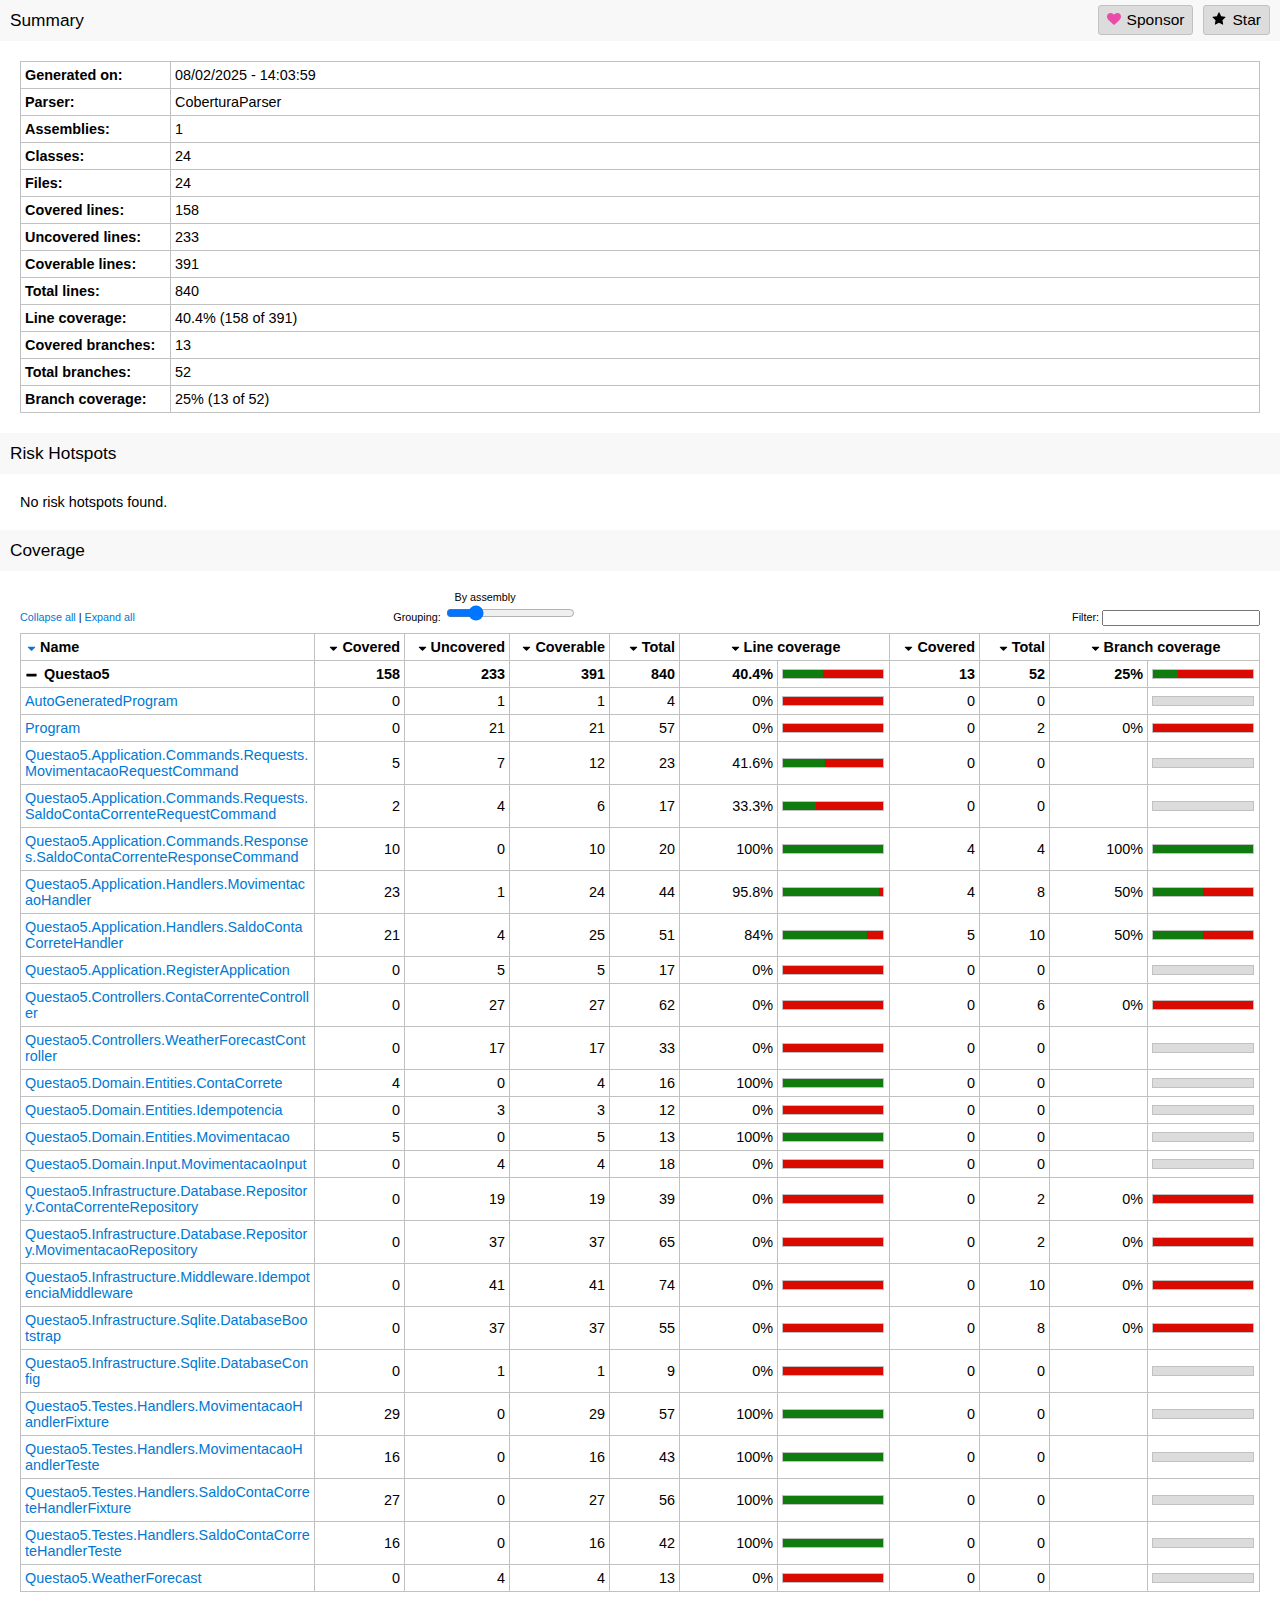
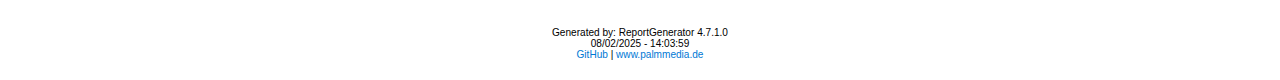
==== Questao5/bin/Debug/net6.0/fine-code-coverage/coverage-tool-output/index.html @ f6aeb5a2 "first commit" ====
<!DOCTYPE html>
<html>
<head>
<meta charset="utf-8" />
<meta http-equiv="X-UA-Compatible" content="IE=EDGE,chrome=1" />
<link href="[data-uri]" rel="icon" type="image/x-icon" />
<title>Summary - Coverage Report</title>
<style type="text/css">html { font-family: 'Segoe UI', '-apple-system', BlinkMacSystemFont, Roboto, 'Helvetica Neue', Helvetica, Ubuntu, Arial, sans-serif, 'Apple Color Emoji', 'Segoe UI Emoji', 'Segoe UI Symbol'; margin: 0; padding: 0; font-size: 0.9em; background-color: #fff; height: 100%; }
body { margin: 0; padding: 0; height: 100%; color: #000; }
h1 { font-size: 1.2em; font-weight: normal; color: #000; background-color: rgba(248,248,248,1); padding: 10px; margin: 20px -20px 20px -20px;  }
h1:first-of-type { margin-top: 0; }
h2 { font-size: 1.0em; font-weight: bold; margin: 10px 0 15px 0; padding: 0; }
h3 { font-size: 1.0em; font-weight: bold; margin: 0 0 10px 0; padding: 0; display: inline-block; }
a { color: #0078D4; text-decoration: none; }
a:hover { color: #000; text-decoration: underline; }
h1 a.back { background-color: #e8e8e8; display: inline-block; margin: -12px 5px -10px -10px; padding: 10px; border-right: 1px solid #fff; }
h1 a.back:hover { background-color: #ccc; text-decoration: none; }
h1 a.button { color: #000; background-color: #dcdcdc; margin: -5px 0 0 10px; padding: 5px 8px 5px 8px; border: 1px solid #c1c1c1; font-size: 0.9em; border-radius: 3px; float:right; }
h1 a.button:hover { background-color: #f4f4f4; }
h1 a.button i { position: relative; top: 1px; }

.container { margin: auto; background-color: #fff; display: flex; min-height: 100%; }
.containerleft { padding: 0 20px 20px 20px; }
.containerright { width: 340px; min-width: 340px; background-color: #fff; height: 100%; }
.containerrightfixed { position: fixed; padding: 0 20px 20px 20px; border-left: solid 1px #EAEAEA; width: 300px; overflow-y: auto; height: 100%; top: 0; bottom: 0; }
.containerrightfixed h1 { background-color: rgba(248,248,248,1); }
.containerrightfixed label, .containerright a { white-space: nowrap; overflow: hidden; display: inline-block; width: 100%; max-width: 300px; text-overflow: ellipsis; }
.containerright a { margin-bottom: 3px; }

@media screen and (max-width:1200px){ 
    .container { box-shadow: none; width: 100%; }
    .containerright { display: none; }
}

.footer { font-size: 0.7em; text-align: center; margin-top: 35px; }

th { text-align: left; }
.table-fixed { table-layout: fixed; }
.overview { border: solid 1px #c1c1c1; border-collapse: collapse; width: 100%; word-wrap: break-word; }
.overview th { border: solid 1px #c1c1c1; border-collapse: collapse; padding: 5px 4px 5px 4px; background-color: #fff}
ansi
.overview thead th { background-color: #fff; }
.overview th a { color: #000; }
.overview tr.namespace a { margin-left: 15px; display: block; }
.overview td { border: solid 1px #c1c1c1; border-collapse: collapse; padding: 5px 4px 5px 4px; }
.overview tr:hover { background: #f4f4f4 }
div.currenthistory { margin: -6px -5px 0 -5px; padding: 2px 4px 6px 4px; height: 16px; }
.coverage {
    border: solid 1px #c1c1c1;
    border-collapse: collapse;
    font-size: 5px;
    height: 10px;
}
.coverage td { padding: 0; border: none; }

.customizebox { font-size: 0.75em; margin-bottom: 7px; }
.customizebox>div { width: 25%; display: inline-block; }
.customizebox div.right input { font-size: 0.8em; width: 150px; }
#namespaceslider { width: 200px; display: inline-block; margin-left: 8px; }

.percentagebar {
    padding-left: 3px;
}
a.percentagebar {
    padding-left: 6px;
}
.percentagebarundefined {
    border-left: 2px solid #fff;
}
.percentagebar0 {
    border-left: 2px solid #DA0A00;
}
.percentagebar10 {
    border-left: 2px solid;
    border-image: linear-gradient(to bottom, #DA0A00 90%, #107C10 90%, #107C10 100%) 1;
}
.percentagebar20 {
    border-left: 2px solid;
    border-image: linear-gradient(to bottom, #DA0A00 80%, #107C10 80%, #107C10 100%) 1;
}
.percentagebar30 {
    border-left: 2px solid;
    border-image: linear-gradient(to bottom, #DA0A00 70%, #107C10 70%, #107C10 100%) 1;
}
.percentagebar40 {
    border-left: 2px solid;
    border-image: linear-gradient(to bottom, #DA0A00 60%, #107C10 60%, #107C10 100%) 1;
}
.percentagebar50 {
    border-left: 2px solid;
    border-image: linear-gradient(to bottom, #DA0A00 50%, #107C10 50%, #107C10 100%) 1;
}
.percentagebar60 {
    border-left: 2px solid;
    border-image: linear-gradient(to bottom, #DA0A00 40%, #107C10 40%, #107C10 100%) 1;
}
.percentagebar70 {
    border-left: 2px solid;
    border-image: linear-gradient(to bottom, #DA0A00 30%, #107C10 30%, #107C10 100%) 1;
}
.percentagebar80 {
    border-left: 2px solid;
    border-image: linear-gradient(to bottom, #DA0A00 20%, #107C10 20%, #107C10 100%) 1;
}
.percentagebar90 {
    border-left: 2px solid;
    border-image: linear-gradient(to bottom, #DA0A00 10%, #107C10 10%, #107C10 100%) 1;
}
.percentagebar100 {
    border-left: 2px solid #107C10;
}

.hidden, .ng-hide { display: none; }
.right { text-align: right; }
.center { text-align: center; }
.rightmargin  { padding-right: 8px; }
.leftmargin { padding-left: 5px; }
.green { background-color: #107C10; }
.lightgreen { background-color: #dcf4dc; }
.red { background-color: #DA0A00; }
.lightred { background-color: #f7dede; }
.orange { background-color: #FFA500; }
.lightorange { background-color: #FFEFD5; }
.gray { background-color: #dcdcdc; }
.lightgray { color: #888888; }
.lightgraybg { background-color: #dadada; }

.toggleZoom { text-align:right; }

.ct-chart { position: relative; }
.ct-chart .ct-line { stroke-width: 2px !important; }
.ct-chart .ct-point { stroke-width: 6px !important; transition: stroke-width .2s; }
.ct-chart .ct-point:hover { stroke-width: 10px !important; }
.ct-chart .ct-series.ct-series-a .ct-line, .ct-chart .ct-series.ct-series-a .ct-point { stroke: #0078D4 !important;}
.ct-chart .ct-series.ct-series-b .ct-line, .ct-chart .ct-series.ct-series-b .ct-point { stroke: #1c2298 !important;}

.tinylinecoveragechart, .tinybranchcoveragechart { background-color: #fff; margin-left: -3px; float: left; border: solid 1px #c1c1c1; width: 30px; height: 18px; }
.historiccoverageoffset { margin-top: 7px; }

.tinylinecoveragechart .ct-line, .tinybranchcoveragechart .ct-line { stroke-width: 1px !important; }
.tinybranchcoveragechart .ct-series.ct-series-a .ct-line { stroke: #1c2298 !important; }

.linecoverage { background-color: #0078D4; width: 10px; height: 8px; border: 1px solid #000; display: inline-block; }
.branchcoverage { background-color: #1c2298; width: 10px; height: 8px; border: 1px solid #000; display: inline-block; }

.tooltip { position: absolute; display: none; padding: 5px; background: #F4C63D; color: #453D3F; pointer-events: none; z-index: 1; min-width: 250px; }

.column1324 { max-width: 1324px; }
.column674 { max-width: 674px; }
.column60 { width: 60px; }
.column70 { width: 70px; }
.column90 { width: 90px; }
.column98 { width: 98px; }
.column100 { width: 100px; }
.column105 { width: 105px; }
.column112 { width: 112px; }
.column135 { width: 135px; }
.column150 { width: 150px; }

.covered0 { width: 0px; }
.covered1 { width: 1px; }
.covered2 { width: 2px; }
.covered3 { width: 3px; }
.covered4 { width: 4px; }
.covered5 { width: 5px; }
.covered6 { width: 6px; }
.covered7 { width: 7px; }
.covered8 { width: 8px; }
.covered9 { width: 9px; }
.covered10 { width: 10px; }
.covered11 { width: 11px; }
.covered12 { width: 12px; }
.covered13 { width: 13px; }
.covered14 { width: 14px; }
.covered15 { width: 15px; }
.covered16 { width: 16px; }
.covered17 { width: 17px; }
.covered18 { width: 18px; }
.covered19 { width: 19px; }
.covered20 { width: 20px; }
.covered21 { width: 21px; }
.covered22 { width: 22px; }
.covered23 { width: 23px; }
.covered24 { width: 24px; }
.covered25 { width: 25px; }
.covered26 { width: 26px; }
.covered27 { width: 27px; }
.covered28 { width: 28px; }
.covered29 { width: 29px; }
.covered30 { width: 30px; }
.covered31 { width: 31px; }
.covered32 { width: 32px; }
.covered33 { width: 33px; }
.covered34 { width: 34px; }
.covered35 { width: 35px; }
.covered36 { width: 36px; }
.covered37 { width: 37px; }
.covered38 { width: 38px; }
.covered39 { width: 39px; }
.covered40 { width: 40px; }
.covered41 { width: 41px; }
.covered42 { width: 42px; }
.covered43 { width: 43px; }
.covered44 { width: 44px; }
.covered45 { width: 45px; }
.covered46 { width: 46px; }
.covered47 { width: 47px; }
.covered48 { width: 48px; }
.covered49 { width: 49px; }
.covered50 { width: 50px; }
.covered51 { width: 51px; }
.covered52 { width: 52px; }
.covered53 { width: 53px; }
.covered54 { width: 54px; }
.covered55 { width: 55px; }
.covered56 { width: 56px; }
.covered57 { width: 57px; }
.covered58 { width: 58px; }
.covered59 { width: 59px; }
.covered60 { width: 60px; }
.covered61 { width: 61px; }
.covered62 { width: 62px; }
.covered63 { width: 63px; }
.covered64 { width: 64px; }
.covered65 { width: 65px; }
.covered66 { width: 66px; }
.covered67 { width: 67px; }
.covered68 { width: 68px; }
.covered69 { width: 69px; }
.covered70 { width: 70px; }
.covered71 { width: 71px; }
.covered72 { width: 72px; }
.covered73 { width: 73px; }
.covered74 { width: 74px; }
.covered75 { width: 75px; }
.covered76 { width: 76px; }
.covered77 { width: 77px; }
.covered78 { width: 78px; }
.covered79 { width: 79px; }
.covered80 { width: 80px; }
.covered81 { width: 81px; }
.covered82 { width: 82px; }
.covered83 { width: 83px; }
.covered84 { width: 84px; }
.covered85 { width: 85px; }
.covered86 { width: 86px; }
.covered87 { width: 87px; }
.covered88 { width: 88px; }
.covered89 { width: 89px; }
.covered90 { width: 90px; }
.covered91 { width: 91px; }
.covered92 { width: 92px; }
.covered93 { width: 93px; }
.covered94 { width: 94px; }
.covered95 { width: 95px; }
.covered96 { width: 96px; }
.covered97 { width: 97px; }
.covered98 { width: 98px; }
.covered99 { width: 99px; }
.covered100 { width: 100px; }

@media print {
    html, body { background-color: #fff; }
    .container { max-width: 100%; width: 100%; padding: 0; }
    .overview colgroup col:first-child { width: 300px; }
}

.icon-up-dir_active {
    background-image: url([data-uri]);
    background-repeat: no-repeat;
    background-size: contain;
    padding-left: 15px;
    height: 0.9em;
    display: inline-block;
    position: relative;
    top: 3px;
}
.icon-down-dir_active {
    background-image: url([data-uri]);
    background-repeat: no-repeat;
    background-size: contain;
    padding-left: 15px;
    height: 0.9em;
    display: inline-block;
    position: relative;
    top: 3px;
}
.icon-down-dir {
    background-image: url([data-uri]);
    background-repeat: no-repeat;
    background-size: contain;
    padding-left: 15px;
    height: 0.9em;
    display: inline-block;
    position: relative;
    top: 3px;
}
.icon-info-circled {
    background-image: url([data-uri]);
    background-repeat: no-repeat;
    background-size: contain;
    padding-left: 15px;
    height: 0.9em;
    display: inline-block;
}
.icon-plus {
    background-image: url([data-uri]);
    background-repeat: no-repeat;
    background-size: contain;
    padding-left: 15px;
    height: 0.9em;
    display: inline-block;
    position: relative;
    top: 3px;
}
.icon-minus {
    background-image: url([data-uri]);
    background-repeat: no-repeat;
    background-size: contain;
    padding-left: 15px;
    height: 0.9em;
    display: inline-block;
    position: relative;
    top: 3px;
}
.icon-wrench {
    background-image: url([data-uri]);
    background-repeat: no-repeat;
    background-size: contain;
    padding-left: 20px;
    height: 0.9em;
    display: inline-block;
}
.icon-fork {
    background-image: url([data-uri]);
    background-repeat: no-repeat;
    background-size: contain;
    padding-left: 20px;
    height: 0.9em;
    display: inline-block;
}
.icon-cube {
    background-image: url([data-uri]);
    background-repeat: no-repeat;
    background-size: contain;
    padding-left: 20px;
    height: 0.9em;
    display: inline-block;
}
.icon-search-plus {
    background-image: url([data-uri]);
    background-repeat: no-repeat;
    background-size: contain;
    padding-left: 20px;
    height: 0.9em;
    display: inline-block;
}
.icon-search-minus {
    background-image: url([data-uri]);
    background-repeat: no-repeat;
    background-size: contain;
    padding-left: 20px;
    height: 0.9em;
    display: inline-block;
}
.icon-star {
    background-image: url([data-uri]);
    background-repeat: no-repeat;
    background-size: contain;
    padding-left: 20px;
    height: 0.9em;
    display: inline-block;
}
.icon-sponsor {
    background-image: url([data-uri]);
    background-repeat: no-repeat;
    background-size: contain;
    padding-left: 20px;
    height: 0.9em;
    display: inline-block;
}


.ct-double-octave:after,.ct-major-eleventh:after,.ct-major-second:after,.ct-major-seventh:after,.ct-major-sixth:after,.ct-major-tenth:after,.ct-major-third:after,.ct-major-twelfth:after,.ct-minor-second:after,.ct-minor-seventh:after,.ct-minor-sixth:after,.ct-minor-third:after,.ct-octave:after,.ct-perfect-fifth:after,.ct-perfect-fourth:after,.ct-square:after{content:"";clear:both}.ct-label{fill:rgba(0,0,0,.4);color:rgba(0,0,0,.4);font-size:.75rem;line-height:1}.ct-grid-background,.ct-line{fill:none}.ct-chart-bar .ct-label,.ct-chart-line .ct-label{display:block;display:-webkit-box;display:-moz-box;display:-ms-flexbox;display:-webkit-flex;display:flex}.ct-chart-donut .ct-label,.ct-chart-pie .ct-label{dominant-baseline:central}.ct-label.ct-horizontal.ct-start{-webkit-box-align:flex-end;-webkit-align-items:flex-end;-ms-flex-align:flex-end;align-items:flex-end;-webkit-box-pack:flex-start;-webkit-justify-content:flex-start;-ms-flex-pack:flex-start;justify-content:flex-start;text-align:left;text-anchor:start}.ct-label.ct-horizontal.ct-end{-webkit-box-align:flex-start;-webkit-align-items:flex-start;-ms-flex-align:flex-start;align-items:flex-start;-webkit-box-pack:flex-start;-webkit-justify-content:flex-start;-ms-flex-pack:flex-start;justify-content:flex-start;text-align:left;text-anchor:start}.ct-label.ct-vertical.ct-start{-webkit-box-align:flex-end;-webkit-align-items:flex-end;-ms-flex-align:flex-end;align-items:flex-end;-webkit-box-pack:flex-end;-webkit-justify-content:flex-end;-ms-flex-pack:flex-end;justify-content:flex-end;text-align:right;text-anchor:end}.ct-label.ct-vertical.ct-end{-webkit-box-align:flex-end;-webkit-align-items:flex-end;-ms-flex-align:flex-end;align-items:flex-end;-webkit-box-pack:flex-start;-webkit-justify-content:flex-start;-ms-flex-pack:flex-start;justify-content:flex-start;text-align:left;text-anchor:start}.ct-chart-bar .ct-label.ct-horizontal.ct-start{-webkit-box-align:flex-end;-webkit-align-items:flex-end;-ms-flex-align:flex-end;align-items:flex-end;-webkit-box-pack:center;-webkit-justify-content:center;-ms-flex-pack:center;justify-content:center;text-align:center;text-anchor:start}.ct-chart-bar .ct-label.ct-horizontal.ct-end{-webkit-box-align:flex-start;-webkit-align-items:flex-start;-ms-flex-align:flex-start;align-items:flex-start;-webkit-box-pack:center;-webkit-justify-content:center;-ms-flex-pack:center;justify-content:center;text-align:center;text-anchor:start}.ct-chart-bar.ct-horizontal-bars .ct-label.ct-horizontal.ct-start{-webkit-box-align:flex-end;-webkit-align-items:flex-end;-ms-flex-align:flex-end;align-items:flex-end;-webkit-box-pack:flex-start;-webkit-justify-content:flex-start;-ms-flex-pack:flex-start;justify-content:flex-start;text-align:left;text-anchor:start}.ct-chart-bar.ct-horizontal-bars .ct-label.ct-horizontal.ct-end{-webkit-box-align:flex-start;-webkit-align-items:flex-start;-ms-flex-align:flex-start;align-items:flex-start;-webkit-box-pack:flex-start;-webkit-justify-content:flex-start;-ms-flex-pack:flex-start;justify-content:flex-start;text-align:left;text-anchor:start}.ct-chart-bar.ct-horizontal-bars .ct-label.ct-vertical.ct-start{-webkit-box-align:center;-webkit-align-items:center;-ms-flex-align:center;align-items:center;-webkit-box-pack:flex-end;-webkit-justify-content:flex-end;-ms-flex-pack:flex-end;justify-content:flex-end;text-align:right;text-anchor:end}.ct-chart-bar.ct-horizontal-bars .ct-label.ct-vertical.ct-end{-webkit-box-align:center;-webkit-align-items:center;-ms-flex-align:center;align-items:center;-webkit-box-pack:flex-start;-webkit-justify-content:flex-start;-ms-flex-pack:flex-start;justify-content:flex-start;text-align:left;text-anchor:end}.ct-grid{stroke:rgba(0,0,0,.2);stroke-width:1px;stroke-dasharray:2px}.ct-point{stroke-width:10px;stroke-linecap:round}.ct-line{stroke-width:4px}.ct-area{stroke:none;fill-opacity:.1}.ct-bar{fill:none;stroke-width:10px}.ct-slice-donut{fill:none;stroke-width:60px}.ct-series-a .ct-bar,.ct-series-a .ct-line,.ct-series-a .ct-point,.ct-series-a .ct-slice-donut{stroke:#d70206}.ct-series-a .ct-area,.ct-series-a .ct-slice-donut-solid,.ct-series-a .ct-slice-pie{fill:#d70206}.ct-series-b .ct-bar,.ct-series-b .ct-line,.ct-series-b .ct-point,.ct-series-b .ct-slice-donut{stroke:#f05b4f}.ct-series-b .ct-area,.ct-series-b .ct-slice-donut-solid,.ct-series-b .ct-slice-pie{fill:#f05b4f}.ct-series-c .ct-bar,.ct-series-c .ct-line,.ct-series-c .ct-point,.ct-series-c .ct-slice-donut{stroke:#f4c63d}.ct-series-c .ct-area,.ct-series-c .ct-slice-donut-solid,.ct-series-c .ct-slice-pie{fill:#f4c63d}.ct-series-d .ct-bar,.ct-series-d .ct-line,.ct-series-d .ct-point,.ct-series-d .ct-slice-donut{stroke:#d17905}.ct-series-d .ct-area,.ct-series-d .ct-slice-donut-solid,.ct-series-d .ct-slice-pie{fill:#d17905}.ct-series-e .ct-bar,.ct-series-e .ct-line,.ct-series-e .ct-point,.ct-series-e .ct-slice-donut{stroke:#453d3f}.ct-series-e .ct-area,.ct-series-e .ct-slice-donut-solid,.ct-series-e .ct-slice-pie{fill:#453d3f}.ct-series-f .ct-bar,.ct-series-f .ct-line,.ct-series-f .ct-point,.ct-series-f .ct-slice-donut{stroke:#59922b}.ct-series-f .ct-area,.ct-series-f .ct-slice-donut-solid,.ct-series-f .ct-slice-pie{fill:#59922b}.ct-series-g .ct-bar,.ct-series-g .ct-line,.ct-series-g .ct-point,.ct-series-g .ct-slice-donut{stroke:#0544d3}.ct-series-g .ct-area,.ct-series-g .ct-slice-donut-solid,.ct-series-g .ct-slice-pie{fill:#0544d3}.ct-series-h .ct-bar,.ct-series-h .ct-line,.ct-series-h .ct-point,.ct-series-h .ct-slice-donut{stroke:#6b0392}.ct-series-h .ct-area,.ct-series-h .ct-slice-donut-solid,.ct-series-h .ct-slice-pie{fill:#6b0392}.ct-series-i .ct-bar,.ct-series-i .ct-line,.ct-series-i .ct-point,.ct-series-i .ct-slice-donut{stroke:#f05b4f}.ct-series-i .ct-area,.ct-series-i .ct-slice-donut-solid,.ct-series-i .ct-slice-pie{fill:#f05b4f}.ct-series-j .ct-bar,.ct-series-j .ct-line,.ct-series-j .ct-point,.ct-series-j .ct-slice-donut{stroke:#dda458}.ct-series-j .ct-area,.ct-series-j .ct-slice-donut-solid,.ct-series-j .ct-slice-pie{fill:#dda458}.ct-series-k .ct-bar,.ct-series-k .ct-line,.ct-series-k .ct-point,.ct-series-k .ct-slice-donut{stroke:#eacf7d}.ct-series-k .ct-area,.ct-series-k .ct-slice-donut-solid,.ct-series-k .ct-slice-pie{fill:#eacf7d}.ct-series-l .ct-bar,.ct-series-l .ct-line,.ct-series-l .ct-point,.ct-series-l .ct-slice-donut{stroke:#86797d}.ct-series-l .ct-area,.ct-series-l .ct-slice-donut-solid,.ct-series-l .ct-slice-pie{fill:#86797d}.ct-series-m .ct-bar,.ct-series-m .ct-line,.ct-series-m .ct-point,.ct-series-m .ct-slice-donut{stroke:#b2c326}.ct-series-m .ct-area,.ct-series-m .ct-slice-donut-solid,.ct-series-m .ct-slice-pie{fill:#b2c326}.ct-series-n .ct-bar,.ct-series-n .ct-line,.ct-series-n .ct-point,.ct-series-n .ct-slice-donut{stroke:#6188e2}.ct-series-n .ct-area,.ct-series-n .ct-slice-donut-solid,.ct-series-n .ct-slice-pie{fill:#6188e2}.ct-series-o .ct-bar,.ct-series-o .ct-line,.ct-series-o .ct-point,.ct-series-o .ct-slice-donut{stroke:#a748ca}.ct-series-o .ct-area,.ct-series-o .ct-slice-donut-solid,.ct-series-o .ct-slice-pie{fill:#a748ca}.ct-square{display:block;position:relative;width:100%}.ct-square:before{display:block;float:left;content:"";width:0;height:0;padding-bottom:100%}.ct-square:after{display:table}.ct-square>svg{display:block;position:absolute;top:0;left:0}.ct-minor-second{display:block;position:relative;width:100%}.ct-minor-second:before{display:block;float:left;content:"";width:0;height:0;padding-bottom:93.75%}.ct-minor-second:after{display:table}.ct-minor-second>svg{display:block;position:absolute;top:0;left:0}.ct-major-second{display:block;position:relative;width:100%}.ct-major-second:before{display:block;float:left;content:"";width:0;height:0;padding-bottom:88.8888888889%}.ct-major-second:after{display:table}.ct-major-second>svg{display:block;position:absolute;top:0;left:0}.ct-minor-third{display:block;position:relative;width:100%}.ct-minor-third:before{display:block;float:left;content:"";width:0;height:0;padding-bottom:83.3333333333%}.ct-minor-third:after{display:table}.ct-minor-third>svg{display:block;position:absolute;top:0;left:0}.ct-major-third{display:block;position:relative;width:100%}.ct-major-third:before{display:block;float:left;content:"";width:0;height:0;padding-bottom:80%}.ct-major-third:after{display:table}.ct-major-third>svg{display:block;position:absolute;top:0;left:0}.ct-perfect-fourth{display:block;position:relative;width:100%}.ct-perfect-fourth:before{display:block;float:left;content:"";width:0;height:0;padding-bottom:75%}.ct-perfect-fourth:after{display:table}.ct-perfect-fourth>svg{display:block;position:absolute;top:0;left:0}.ct-perfect-fifth{display:block;position:relative;width:100%}.ct-perfect-fifth:before{display:block;float:left;content:"";width:0;height:0;padding-bottom:66.6666666667%}.ct-perfect-fifth:after{display:table}.ct-perfect-fifth>svg{display:block;position:absolute;top:0;left:0}.ct-minor-sixth{display:block;position:relative;width:100%}.ct-minor-sixth:before{display:block;float:left;content:"";width:0;height:0;padding-bottom:62.5%}.ct-minor-sixth:after{display:table}.ct-minor-sixth>svg{display:block;position:absolute;top:0;left:0}.ct-golden-section{display:block;position:relative;width:100%}.ct-golden-section:before{display:block;float:left;content:"";width:0;height:0;padding-bottom:61.804697157%}.ct-golden-section:after{content:"";display:table;clear:both}.ct-golden-section>svg{display:block;position:absolute;top:0;left:0}.ct-major-sixth{display:block;position:relative;width:100%}.ct-major-sixth:before{display:block;float:left;content:"";width:0;height:0;padding-bottom:60%}.ct-major-sixth:after{display:table}.ct-major-sixth>svg{display:block;position:absolute;top:0;left:0}.ct-minor-seventh{display:block;position:relative;width:100%}.ct-minor-seventh:before{display:block;float:left;content:"";width:0;height:0;padding-bottom:56.25%}.ct-minor-seventh:after{display:table}.ct-minor-seventh>svg{display:block;position:absolute;top:0;left:0}.ct-major-seventh{display:block;position:relative;width:100%}.ct-major-seventh:before{display:block;float:left;content:"";width:0;height:0;padding-bottom:53.3333333333%}.ct-major-seventh:after{display:table}.ct-major-seventh>svg{display:block;position:absolute;top:0;left:0}.ct-octave{display:block;position:relative;width:100%}.ct-octave:before{display:block;float:left;content:"";width:0;height:0;padding-bottom:50%}.ct-octave:after{display:table}.ct-octave>svg{display:block;position:absolute;top:0;left:0}.ct-major-tenth{display:block;position:relative;width:100%}.ct-major-tenth:before{display:block;float:left;content:"";width:0;height:0;padding-bottom:40%}.ct-major-tenth:after{display:table}.ct-major-tenth>svg{display:block;position:absolute;top:0;left:0}.ct-major-eleventh{display:block;position:relative;width:100%}.ct-major-eleventh:before{display:block;float:left;content:"";width:0;height:0;padding-bottom:37.5%}.ct-major-eleventh:after{display:table}.ct-major-eleventh>svg{display:block;position:absolute;top:0;left:0}.ct-major-twelfth{display:block;position:relative;width:100%}.ct-major-twelfth:before{display:block;float:left;content:"";width:0;height:0;padding-bottom:33.3333333333%}.ct-major-twelfth:after{display:table}.ct-major-twelfth>svg{display:block;position:absolute;top:0;left:0}.ct-double-octave{display:block;position:relative;width:100%}.ct-double-octave:before{display:block;float:left;content:"";width:0;height:0;padding-bottom:25%}.ct-double-octave:after{display:table}.ct-double-octave>svg{display:block;position:absolute;top:0;left:0}</style>
</head><body><div class="container"><div class="containerleft">
<h1>Summary<a class="button" href="https://github.com/danielpalme/ReportGenerator" title="Star on GitHub"><i class="icon-star"></i>Star</a><a class="button" href="https://github.com/sponsors/danielpalme" title="Become a sponsor"><i class="icon-sponsor"></i>Sponsor</a></h1>
<table class="overview table-fixed">
<colgroup>
<col class="column150" />
<col />
</colgroup>
<tbody>
<tr><th>Generated on:</th><td>08/02/2025 - 14:03:59</td></tr>
<tr><th>Parser:</th><td>CoberturaParser</td></tr>
<tr><th>Assemblies:</th><td>1</td></tr>
<tr><th>Classes:</th><td>24</td></tr>
<tr><th>Files:</th><td>24</td></tr>
<tr><th>Covered lines:</th><td>158</td></tr>
<tr><th>Uncovered lines:</th><td>233</td></tr>
<tr><th>Coverable lines:</th><td>391</td></tr>
<tr><th>Total lines:</th><td>840</td></tr>
<tr><th>Line coverage:</th><td>40.4% (158 of 391)</td></tr>
<tr><th>Covered branches:</th><td>13</td></tr>
<tr><th>Total branches:</th><td>52</td></tr>
<tr><th>Branch coverage:</th><td>25% (13 of 52)</td></tr>
</tbody>
</table>
<h1>Risk Hotspots</h1>
<risk-hotspots>
</risk-hotspots>
<p>No risk hotspots found.</p>
<h1>Coverage</h1>
<coverage-info>
<table class="overview table-fixed stripped">
<colgroup>
<col />
<col class="column90" />
<col class="column105" />
<col class="column100" />
<col class="column70" />
<col class="column60" />
<col class="column112" />
<col class="column90" />
<col class="column70" />
<col class="column60" />
<col class="column112" />
</colgroup>
<thead><tr><th>Name</th><th class="right">Covered</th><th class="right">Uncovered</th><th class="right">Coverable</th><th class="right">Total</th><th class="center" colspan="2">Line coverage</th><th class="right">Covered</th><th class="right">Total</th><th class="center" colspan="2">Branch coverage</th></tr></thead>
<tbody>
<tr><th>Questao5</th><th class="right">158</th><th class="right">233</th><th class="right">391</th><th class="right">840</th><th title="LineCoverage: 158/391" class="right">40.4%</th><th><table class="coverage"><tr><td class="green covered40">&nbsp;</td><td class="red covered60">&nbsp;</td></tr></table></th><th class="right">13</th><th class="right">52</th><th class="right" title="13/52">25%</th><th><table class="coverage"><tr><td class="green covered25">&nbsp;</td><td class="red covered75">&nbsp;</td></tr></table></th></tr>
<tr><td><a href="Questao5_AutoGeneratedProgram.html">AutoGeneratedProgram</a></td><td class="right">0</td><td class="right">1</td><td class="right">1</td><td class="right">4</td><td title="LineCoverage: 0/1" class="right">0%</td><td><table class="coverage"><tr><td class="red covered100">&nbsp;</td></tr></table></td><td class="right">0</td><td class="right">0</td><td class="right" title="-"></td><td><table class="coverage"><tr><td class="gray covered100">&nbsp;</td></tr></table></td></tr>
<tr><td><a href="Questao5_Program.html">Program</a></td><td class="right">0</td><td class="right">21</td><td class="right">21</td><td class="right">57</td><td title="LineCoverage: 0/21" class="right">0%</td><td><table class="coverage"><tr><td class="red covered100">&nbsp;</td></tr></table></td><td class="right">0</td><td class="right">2</td><td class="right" title="0/2">0%</td><td><table class="coverage"><tr><td class="red covered100">&nbsp;</td></tr></table></td></tr>
<tr><td><a href="Questao5_MovimentacaoRequestCommand.html">Questao5.Application.Commands.Requests.MovimentacaoRequestCommand</a></td><td class="right">5</td><td class="right">7</td><td class="right">12</td><td class="right">23</td><td title="LineCoverage: 5/12" class="right">41.6%</td><td><table class="coverage"><tr><td class="green covered42">&nbsp;</td><td class="red covered58">&nbsp;</td></tr></table></td><td class="right">0</td><td class="right">0</td><td class="right" title="-"></td><td><table class="coverage"><tr><td class="gray covered100">&nbsp;</td></tr></table></td></tr>
<tr><td><a href="Questao5_SaldoContaCorrenteRequestCommand.html">Questao5.Application.Commands.Requests.SaldoContaCorrenteRequestCommand</a></td><td class="right">2</td><td class="right">4</td><td class="right">6</td><td class="right">17</td><td title="LineCoverage: 2/6" class="right">33.3%</td><td><table class="coverage"><tr><td class="green covered33">&nbsp;</td><td class="red covered67">&nbsp;</td></tr></table></td><td class="right">0</td><td class="right">0</td><td class="right" title="-"></td><td><table class="coverage"><tr><td class="gray covered100">&nbsp;</td></tr></table></td></tr>
<tr><td><a href="Questao5_SaldoContaCorrenteResponseCommand.html">Questao5.Application.Commands.Responses.SaldoContaCorrenteResponseCommand</a></td><td class="right">10</td><td class="right">0</td><td class="right">10</td><td class="right">20</td><td title="LineCoverage: 10/10" class="right">100%</td><td><table class="coverage"><tr><td class="green covered100">&nbsp;</td></tr></table></td><td class="right">4</td><td class="right">4</td><td class="right" title="4/4">100%</td><td><table class="coverage"><tr><td class="green covered100">&nbsp;</td></tr></table></td></tr>
<tr><td><a href="Questao5_MovimentacaoHandler.html">Questao5.Application.Handlers.MovimentacaoHandler</a></td><td class="right">23</td><td class="right">1</td><td class="right">24</td><td class="right">44</td><td title="LineCoverage: 23/24" class="right">95.8%</td><td><table class="coverage"><tr><td class="green covered96">&nbsp;</td><td class="red covered4">&nbsp;</td></tr></table></td><td class="right">4</td><td class="right">8</td><td class="right" title="4/8">50%</td><td><table class="coverage"><tr><td class="green covered50">&nbsp;</td><td class="red covered50">&nbsp;</td></tr></table></td></tr>
<tr><td><a href="Questao5_SaldoContaCorreteHandler.html">Questao5.Application.Handlers.SaldoContaCorreteHandler</a></td><td class="right">21</td><td class="right">4</td><td class="right">25</td><td class="right">51</td><td title="LineCoverage: 21/25" class="right">84%</td><td><table class="coverage"><tr><td class="green covered84">&nbsp;</td><td class="red covered16">&nbsp;</td></tr></table></td><td class="right">5</td><td class="right">10</td><td class="right" title="5/10">50%</td><td><table class="coverage"><tr><td class="green covered50">&nbsp;</td><td class="red covered50">&nbsp;</td></tr></table></td></tr>
<tr><td><a href="Questao5_RegisterApplication.html">Questao5.Application.RegisterApplication</a></td><td class="right">0</td><td class="right">5</td><td class="right">5</td><td class="right">17</td><td title="LineCoverage: 0/5" class="right">0%</td><td><table class="coverage"><tr><td class="red covered100">&nbsp;</td></tr></table></td><td class="right">0</td><td class="right">0</td><td class="right" title="-"></td><td><table class="coverage"><tr><td class="gray covered100">&nbsp;</td></tr></table></td></tr>
<tr><td><a href="Questao5_ContaCorrenteController.html">Questao5.Controllers.ContaCorrenteController</a></td><td class="right">0</td><td class="right">27</td><td class="right">27</td><td class="right">62</td><td title="LineCoverage: 0/27" class="right">0%</td><td><table class="coverage"><tr><td class="red covered100">&nbsp;</td></tr></table></td><td class="right">0</td><td class="right">6</td><td class="right" title="0/6">0%</td><td><table class="coverage"><tr><td class="red covered100">&nbsp;</td></tr></table></td></tr>
<tr><td><a href="Questao5_WeatherForecastController.html">Questao5.Controllers.WeatherForecastController</a></td><td class="right">0</td><td class="right">17</td><td class="right">17</td><td class="right">33</td><td title="LineCoverage: 0/17" class="right">0%</td><td><table class="coverage"><tr><td class="red covered100">&nbsp;</td></tr></table></td><td class="right">0</td><td class="right">0</td><td class="right" title="-"></td><td><table class="coverage"><tr><td class="gray covered100">&nbsp;</td></tr></table></td></tr>
<tr><td><a href="Questao5_ContaCorrete.html">Questao5.Domain.Entities.ContaCorrete</a></td><td class="right">4</td><td class="right">0</td><td class="right">4</td><td class="right">16</td><td title="LineCoverage: 4/4" class="right">100%</td><td><table class="coverage"><tr><td class="green covered100">&nbsp;</td></tr></table></td><td class="right">0</td><td class="right">0</td><td class="right" title="-"></td><td><table class="coverage"><tr><td class="gray covered100">&nbsp;</td></tr></table></td></tr>
<tr><td><a href="Questao5_Idempotencia.html">Questao5.Domain.Entities.Idempotencia</a></td><td class="right">0</td><td class="right">3</td><td class="right">3</td><td class="right">12</td><td title="LineCoverage: 0/3" class="right">0%</td><td><table class="coverage"><tr><td class="red covered100">&nbsp;</td></tr></table></td><td class="right">0</td><td class="right">0</td><td class="right" title="-"></td><td><table class="coverage"><tr><td class="gray covered100">&nbsp;</td></tr></table></td></tr>
<tr><td><a href="Questao5_Movimentacao.html">Questao5.Domain.Entities.Movimentacao</a></td><td class="right">5</td><td class="right">0</td><td class="right">5</td><td class="right">13</td><td title="LineCoverage: 5/5" class="right">100%</td><td><table class="coverage"><tr><td class="green covered100">&nbsp;</td></tr></table></td><td class="right">0</td><td class="right">0</td><td class="right" title="-"></td><td><table class="coverage"><tr><td class="gray covered100">&nbsp;</td></tr></table></td></tr>
<tr><td><a href="Questao5_MovimentacaoInput.html">Questao5.Domain.Input.MovimentacaoInput</a></td><td class="right">0</td><td class="right">4</td><td class="right">4</td><td class="right">18</td><td title="LineCoverage: 0/4" class="right">0%</td><td><table class="coverage"><tr><td class="red covered100">&nbsp;</td></tr></table></td><td class="right">0</td><td class="right">0</td><td class="right" title="-"></td><td><table class="coverage"><tr><td class="gray covered100">&nbsp;</td></tr></table></td></tr>
<tr><td><a href="Questao5_ContaCorrenteRepository.html">Questao5.Infrastructure.Database.Repository.ContaCorrenteRepository</a></td><td class="right">0</td><td class="right">19</td><td class="right">19</td><td class="right">39</td><td title="LineCoverage: 0/19" class="right">0%</td><td><table class="coverage"><tr><td class="red covered100">&nbsp;</td></tr></table></td><td class="right">0</td><td class="right">2</td><td class="right" title="0/2">0%</td><td><table class="coverage"><tr><td class="red covered100">&nbsp;</td></tr></table></td></tr>
<tr><td><a href="Questao5_MovimentacaoRepository.html">Questao5.Infrastructure.Database.Repository.MovimentacaoRepository</a></td><td class="right">0</td><td class="right">37</td><td class="right">37</td><td class="right">65</td><td title="LineCoverage: 0/37" class="right">0%</td><td><table class="coverage"><tr><td class="red covered100">&nbsp;</td></tr></table></td><td class="right">0</td><td class="right">2</td><td class="right" title="0/2">0%</td><td><table class="coverage"><tr><td class="red covered100">&nbsp;</td></tr></table></td></tr>
<tr><td><a href="Questao5_IdempotenciaMiddleware.html">Questao5.Infrastructure.Middleware.IdempotenciaMiddleware</a></td><td class="right">0</td><td class="right">41</td><td class="right">41</td><td class="right">74</td><td title="LineCoverage: 0/41" class="right">0%</td><td><table class="coverage"><tr><td class="red covered100">&nbsp;</td></tr></table></td><td class="right">0</td><td class="right">10</td><td class="right" title="0/10">0%</td><td><table class="coverage"><tr><td class="red covered100">&nbsp;</td></tr></table></td></tr>
<tr><td><a href="Questao5_DatabaseBootstrap.html">Questao5.Infrastructure.Sqlite.DatabaseBootstrap</a></td><td class="right">0</td><td class="right">37</td><td class="right">37</td><td class="right">55</td><td title="LineCoverage: 0/37" class="right">0%</td><td><table class="coverage"><tr><td class="red covered100">&nbsp;</td></tr></table></td><td class="right">0</td><td class="right">8</td><td class="right" title="0/8">0%</td><td><table class="coverage"><tr><td class="red covered100">&nbsp;</td></tr></table></td></tr>
<tr><td><a href="Questao5_DatabaseConfig.html">Questao5.Infrastructure.Sqlite.DatabaseConfig</a></td><td class="right">0</td><td class="right">1</td><td class="right">1</td><td class="right">9</td><td title="LineCoverage: 0/1" class="right">0%</td><td><table class="coverage"><tr><td class="red covered100">&nbsp;</td></tr></table></td><td class="right">0</td><td class="right">0</td><td class="right" title="-"></td><td><table class="coverage"><tr><td class="gray covered100">&nbsp;</td></tr></table></td></tr>
<tr><td><a href="Questao5_MovimentacaoHandlerFixture.html">Questao5.Testes.Handlers.MovimentacaoHandlerFixture</a></td><td class="right">29</td><td class="right">0</td><td class="right">29</td><td class="right">57</td><td title="LineCoverage: 29/29" class="right">100%</td><td><table class="coverage"><tr><td class="green covered100">&nbsp;</td></tr></table></td><td class="right">0</td><td class="right">0</td><td class="right" title="-"></td><td><table class="coverage"><tr><td class="gray covered100">&nbsp;</td></tr></table></td></tr>
<tr><td><a href="Questao5_MovimentacaoHandlerTeste.html">Questao5.Testes.Handlers.MovimentacaoHandlerTeste</a></td><td class="right">16</td><td class="right">0</td><td class="right">16</td><td class="right">43</td><td title="LineCoverage: 16/16" class="right">100%</td><td><table class="coverage"><tr><td class="green covered100">&nbsp;</td></tr></table></td><td class="right">0</td><td class="right">0</td><td class="right" title="-"></td><td><table class="coverage"><tr><td class="gray covered100">&nbsp;</td></tr></table></td></tr>
<tr><td><a href="Questao5_SaldoContaCorreteHandlerFixture.html">Questao5.Testes.Handlers.SaldoContaCorreteHandlerFixture</a></td><td class="right">27</td><td class="right">0</td><td class="right">27</td><td class="right">56</td><td title="LineCoverage: 27/27" class="right">100%</td><td><table class="coverage"><tr><td class="green covered100">&nbsp;</td></tr></table></td><td class="right">0</td><td class="right">0</td><td class="right" title="-"></td><td><table class="coverage"><tr><td class="gray covered100">&nbsp;</td></tr></table></td></tr>
<tr><td><a href="Questao5_SaldoContaCorreteHandlerTeste.html">Questao5.Testes.Handlers.SaldoContaCorreteHandlerTeste</a></td><td class="right">16</td><td class="right">0</td><td class="right">16</td><td class="right">42</td><td title="LineCoverage: 16/16" class="right">100%</td><td><table class="coverage"><tr><td class="green covered100">&nbsp;</td></tr></table></td><td class="right">0</td><td class="right">0</td><td class="right" title="-"></td><td><table class="coverage"><tr><td class="gray covered100">&nbsp;</td></tr></table></td></tr>
<tr><td><a href="Questao5_WeatherForecast.html">Questao5.WeatherForecast</a></td><td class="right">0</td><td class="right">4</td><td class="right">4</td><td class="right">13</td><td title="LineCoverage: 0/4" class="right">0%</td><td><table class="coverage"><tr><td class="red covered100">&nbsp;</td></tr></table></td><td class="right">0</td><td class="right">0</td><td class="right" title="-"></td><td><table class="coverage"><tr><td class="gray covered100">&nbsp;</td></tr></table></td></tr>
</tbody>
</table>
</coverage-info>
<div class="footer">Generated by: ReportGenerator 4.7.1.0<br />08/02/2025 - 14:03:59<br /><a href="https://github.com/danielpalme/ReportGenerator">GitHub</a> | <a href="http://www.palmmedia.de">www.palmmedia.de</a></div></div></div>
<script type="text/javascript">/* <![CDATA[ */ /* Chartist.js 0.11.0
 * Copyright © 2017 Gion Kunz
 * Free to use under either the WTFPL license or the MIT license.
 * https://raw.githubusercontent.com/gionkunz/chartist-js/master/LICENSE-WTFPL
 * https://raw.githubusercontent.com/gionkunz/chartist-js/master/LICENSE-MIT
 */

!function (a, b) { "function" == typeof define && define.amd ? define("Chartist", [], function () { return a.Chartist = b() }) : "object" == typeof module && module.exports ? module.exports = b() : a.Chartist = b() }(this, function () {
    var a = { version: "0.11.0" }; return function (a, b, c) { "use strict"; c.namespaces = { svg: "http://www.w3.org/2000/svg", xmlns: "http://www.w3.org/2000/xmlns/", xhtml: "http://www.w3.org/1999/xhtml", xlink: "http://www.w3.org/1999/xlink", ct: "http://gionkunz.github.com/chartist-js/ct" }, c.noop = function (a) { return a }, c.alphaNumerate = function (a) { return String.fromCharCode(97 + a % 26) }, c.extend = function (a) { var b, d, e; for (a = a || {}, b = 1; b < arguments.length; b++) { d = arguments[b]; for (var f in d) e = d[f], "object" != typeof e || null === e || e instanceof Array ? a[f] = e : a[f] = c.extend(a[f], e) } return a }, c.replaceAll = function (a, b, c) { return a.replace(new RegExp(b, "g"), c) }, c.ensureUnit = function (a, b) { return "number" == typeof a && (a += b), a }, c.quantity = function (a) { if ("string" == typeof a) { var b = /^(\d+)\s*(.*)$/g.exec(a); return { value: +b[1], unit: b[2] || void 0 } } return { value: a } }, c.querySelector = function (a) { return a instanceof Node ? a : b.querySelector(a) }, c.times = function (a) { return Array.apply(null, new Array(a)) }, c.sum = function (a, b) { return a + (b ? b : 0) }, c.mapMultiply = function (a) { return function (b) { return b * a } }, c.mapAdd = function (a) { return function (b) { return b + a } }, c.serialMap = function (a, b) { var d = [], e = Math.max.apply(null, a.map(function (a) { return a.length })); return c.times(e).forEach(function (c, e) { var f = a.map(function (a) { return a[e] }); d[e] = b.apply(null, f) }), d }, c.roundWithPrecision = function (a, b) { var d = Math.pow(10, b || c.precision); return Math.round(a * d) / d }, c.precision = 8, c.escapingMap = { "&": "&amp;", "<": "&lt;", ">": "&gt;", '"': "&quot;", "'": "&#039;" }, c.serialize = function (a) { return null === a || void 0 === a ? a : ("number" == typeof a ? a = "" + a : "object" == typeof a && (a = JSON.stringify({ data: a })), Object.keys(c.escapingMap).reduce(function (a, b) { return c.replaceAll(a, b, c.escapingMap[b]) }, a)) }, c.deserialize = function (a) { if ("string" != typeof a) return a; a = Object.keys(c.escapingMap).reduce(function (a, b) { return c.replaceAll(a, c.escapingMap[b], b) }, a); try { a = JSON.parse(a), a = void 0 !== a.data ? a.data : a } catch (b) { } return a }, c.createSvg = function (a, b, d, e) { var f; return b = b || "100%", d = d || "100%", Array.prototype.slice.call(a.querySelectorAll("svg")).filter(function (a) { return a.getAttributeNS(c.namespaces.xmlns, "ct") }).forEach(function (b) { a.removeChild(b) }), f = new c.Svg("svg").attr({ width: b, height: d }).addClass(e), f._node.style.width = b, f._node.style.height = d, a.appendChild(f._node), f }, c.normalizeData = function (a, b, d) { var e, f = { raw: a, normalized: {} }; return f.normalized.series = c.getDataArray({ series: a.series || [] }, b, d), e = f.normalized.series.every(function (a) { return a instanceof Array }) ? Math.max.apply(null, f.normalized.series.map(function (a) { return a.length })) : f.normalized.series.length, f.normalized.labels = (a.labels || []).slice(), Array.prototype.push.apply(f.normalized.labels, c.times(Math.max(0, e - f.normalized.labels.length)).map(function () { return "" })), b && c.reverseData(f.normalized), f }, c.safeHasProperty = function (a, b) { return null !== a && "object" == typeof a && a.hasOwnProperty(b) }, c.isDataHoleValue = function (a) { return null === a || void 0 === a || "number" == typeof a && isNaN(a) }, c.reverseData = function (a) { a.labels.reverse(), a.series.reverse(); for (var b = 0; b < a.series.length; b++)"object" == typeof a.series[b] && void 0 !== a.series[b].data ? a.series[b].data.reverse() : a.series[b] instanceof Array && a.series[b].reverse() }, c.getDataArray = function (a, b, d) { function e(a) { if (c.safeHasProperty(a, "value")) return e(a.value); if (c.safeHasProperty(a, "data")) return e(a.data); if (a instanceof Array) return a.map(e); if (!c.isDataHoleValue(a)) { if (d) { var b = {}; return "string" == typeof d ? b[d] = c.getNumberOrUndefined(a) : b.y = c.getNumberOrUndefined(a), b.x = a.hasOwnProperty("x") ? c.getNumberOrUndefined(a.x) : b.x, b.y = a.hasOwnProperty("y") ? c.getNumberOrUndefined(a.y) : b.y, b } return c.getNumberOrUndefined(a) } } return a.series.map(e) }, c.normalizePadding = function (a, b) { return b = b || 0, "number" == typeof a ? { top: a, right: a, bottom: a, left: a } : { top: "number" == typeof a.top ? a.top : b, right: "number" == typeof a.right ? a.right : b, bottom: "number" == typeof a.bottom ? a.bottom : b, left: "number" == typeof a.left ? a.left : b } }, c.getMetaData = function (a, b) { var c = a.data ? a.data[b] : a[b]; return c ? c.meta : void 0 }, c.orderOfMagnitude = function (a) { return Math.floor(Math.log(Math.abs(a)) / Math.LN10) }, c.projectLength = function (a, b, c) { return b / c.range * a }, c.getAvailableHeight = function (a, b) { return Math.max((c.quantity(b.height).value || a.height()) - (b.chartPadding.top + b.chartPadding.bottom) - b.axisX.offset, 0) }, c.getHighLow = function (a, b, d) { function e(a) { if (void 0 !== a) if (a instanceof Array) for (var b = 0; b < a.length; b++)e(a[b]); else { var c = d ? +a[d] : +a; g && c > f.high && (f.high = c), h && c < f.low && (f.low = c) } } b = c.extend({}, b, d ? b["axis" + d.toUpperCase()] : {}); var f = { high: void 0 === b.high ? -Number.MAX_VALUE : +b.high, low: void 0 === b.low ? Number.MAX_VALUE : +b.low }, g = void 0 === b.high, h = void 0 === b.low; return (g || h) && e(a), (b.referenceValue || 0 === b.referenceValue) && (f.high = Math.max(b.referenceValue, f.high), f.low = Math.min(b.referenceValue, f.low)), f.high <= f.low && (0 === f.low ? f.high = 1 : f.low < 0 ? f.high = 0 : f.high > 0 ? f.low = 0 : (f.high = 1, f.low = 0)), f }, c.isNumeric = function (a) { return null !== a && isFinite(a) }, c.isFalseyButZero = function (a) { return !a && 0 !== a }, c.getNumberOrUndefined = function (a) { return c.isNumeric(a) ? +a : void 0 }, c.isMultiValue = function (a) { return "object" == typeof a && ("x" in a || "y" in a) }, c.getMultiValue = function (a, b) { return c.isMultiValue(a) ? c.getNumberOrUndefined(a[b || "y"]) : c.getNumberOrUndefined(a) }, c.rho = function (a) { function b(a, c) { return a % c === 0 ? c : b(c, a % c) } function c(a) { return a * a + 1 } if (1 === a) return a; var d, e = 2, f = 2; if (a % 2 === 0) return 2; do e = c(e) % a, f = c(c(f)) % a, d = b(Math.abs(e - f), a); while (1 === d); return d }, c.getBounds = function (a, b, d, e) { function f(a, b) { return a === (a += b) && (a *= 1 + (b > 0 ? o : -o)), a } var g, h, i, j = 0, k = { high: b.high, low: b.low }; k.valueRange = k.high - k.low, k.oom = c.orderOfMagnitude(k.valueRange), k.step = Math.pow(10, k.oom), k.min = Math.floor(k.low / k.step) * k.step, k.max = Math.ceil(k.high / k.step) * k.step, k.range = k.max - k.min, k.numberOfSteps = Math.round(k.range / k.step); var l = c.projectLength(a, k.step, k), m = l < d, n = e ? c.rho(k.range) : 0; if (e && c.projectLength(a, 1, k) >= d) k.step = 1; else if (e && n < k.step && c.projectLength(a, n, k) >= d) k.step = n; else for (; ;) { if (m && c.projectLength(a, k.step, k) <= d) k.step *= 2; else { if (m || !(c.projectLength(a, k.step / 2, k) >= d)) break; if (k.step /= 2, e && k.step % 1 !== 0) { k.step *= 2; break } } if (j++ > 1e3) throw new Error("Exceeded maximum number of iterations while optimizing scale step!") } var o = 2.221e-16; for (k.step = Math.max(k.step, o), h = k.min, i = k.max; h + k.step <= k.low;)h = f(h, k.step); for (; i - k.step >= k.high;)i = f(i, -k.step); k.min = h, k.max = i, k.range = k.max - k.min; var p = []; for (g = k.min; g <= k.max; g = f(g, k.step)) { var q = c.roundWithPrecision(g); q !== p[p.length - 1] && p.push(q) } return k.values = p, k }, c.polarToCartesian = function (a, b, c, d) { var e = (d - 90) * Math.PI / 180; return { x: a + c * Math.cos(e), y: b + c * Math.sin(e) } }, c.createChartRect = function (a, b, d) { var e = !(!b.axisX && !b.axisY), f = e ? b.axisY.offset : 0, g = e ? b.axisX.offset : 0, h = a.width() || c.quantity(b.width).value || 0, i = a.height() || c.quantity(b.height).value || 0, j = c.normalizePadding(b.chartPadding, d); h = Math.max(h, f + j.left + j.right), i = Math.max(i, g + j.top + j.bottom); var k = { padding: j, width: function () { return this.x2 - this.x1 }, height: function () { return this.y1 - this.y2 } }; return e ? ("start" === b.axisX.position ? (k.y2 = j.top + g, k.y1 = Math.max(i - j.bottom, k.y2 + 1)) : (k.y2 = j.top, k.y1 = Math.max(i - j.bottom - g, k.y2 + 1)), "start" === b.axisY.position ? (k.x1 = j.left + f, k.x2 = Math.max(h - j.right, k.x1 + 1)) : (k.x1 = j.left, k.x2 = Math.max(h - j.right - f, k.x1 + 1))) : (k.x1 = j.left, k.x2 = Math.max(h - j.right, k.x1 + 1), k.y2 = j.top, k.y1 = Math.max(i - j.bottom, k.y2 + 1)), k }, c.createGrid = function (a, b, d, e, f, g, h, i) { var j = {}; j[d.units.pos + "1"] = a, j[d.units.pos + "2"] = a, j[d.counterUnits.pos + "1"] = e, j[d.counterUnits.pos + "2"] = e + f; var k = g.elem("line", j, h.join(" ")); i.emit("draw", c.extend({ type: "grid", axis: d, index: b, group: g, element: k }, j)) }, c.createGridBackground = function (a, b, c, d) { var e = a.elem("rect", { x: b.x1, y: b.y2, width: b.width(), height: b.height() }, c, !0); d.emit("draw", { type: "gridBackground", group: a, element: e }) }, c.createLabel = function (a, d, e, f, g, h, i, j, k, l, m) { var n, o = {}; if (o[g.units.pos] = a + i[g.units.pos], o[g.counterUnits.pos] = i[g.counterUnits.pos], o[g.units.len] = d, o[g.counterUnits.len] = Math.max(0, h - 10), l) { var p = b.createElement("span"); p.className = k.join(" "), p.setAttribute("xmlns", c.namespaces.xhtml), p.innerText = f[e], p.style[g.units.len] = Math.round(o[g.units.len]) + "px", p.style[g.counterUnits.len] = Math.round(o[g.counterUnits.len]) + "px", n = j.foreignObject(p, c.extend({ style: "overflow: visible;" }, o)) } else n = j.elem("text", o, k.join(" ")).text(f[e]); m.emit("draw", c.extend({ type: "label", axis: g, index: e, group: j, element: n, text: f[e] }, o)) }, c.getSeriesOption = function (a, b, c) { if (a.name && b.series && b.series[a.name]) { var d = b.series[a.name]; return d.hasOwnProperty(c) ? d[c] : b[c] } return b[c] }, c.optionsProvider = function (b, d, e) { function f(b) { var f = h; if (h = c.extend({}, j), d) for (i = 0; i < d.length; i++) { var g = a.matchMedia(d[i][0]); g.matches && (h = c.extend(h, d[i][1])) } e && b && e.emit("optionsChanged", { previousOptions: f, currentOptions: h }) } function g() { k.forEach(function (a) { a.removeListener(f) }) } var h, i, j = c.extend({}, b), k = []; if (!a.matchMedia) throw "window.matchMedia not found! Make sure you're using a polyfill."; if (d) for (i = 0; i < d.length; i++) { var l = a.matchMedia(d[i][0]); l.addListener(f), k.push(l) } return f(), { removeMediaQueryListeners: g, getCurrentOptions: function () { return c.extend({}, h) } } }, c.splitIntoSegments = function (a, b, d) { var e = { increasingX: !1, fillHoles: !1 }; d = c.extend({}, e, d); for (var f = [], g = !0, h = 0; h < a.length; h += 2)void 0 === c.getMultiValue(b[h / 2].value) ? d.fillHoles || (g = !0) : (d.increasingX && h >= 2 && a[h] <= a[h - 2] && (g = !0), g && (f.push({ pathCoordinates: [], valueData: [] }), g = !1), f[f.length - 1].pathCoordinates.push(a[h], a[h + 1]), f[f.length - 1].valueData.push(b[h / 2])); return f } }(window, document, a), function (a, b, c) { "use strict"; c.Interpolation = {}, c.Interpolation.none = function (a) { var b = { fillHoles: !1 }; return a = c.extend({}, b, a), function (b, d) { for (var e = new c.Svg.Path, f = !0, g = 0; g < b.length; g += 2) { var h = b[g], i = b[g + 1], j = d[g / 2]; void 0 !== c.getMultiValue(j.value) ? (f ? e.move(h, i, !1, j) : e.line(h, i, !1, j), f = !1) : a.fillHoles || (f = !0) } return e } }, c.Interpolation.simple = function (a) { var b = { divisor: 2, fillHoles: !1 }; a = c.extend({}, b, a); var d = 1 / Math.max(1, a.divisor); return function (b, e) { for (var f, g, h, i = new c.Svg.Path, j = 0; j < b.length; j += 2) { var k = b[j], l = b[j + 1], m = (k - f) * d, n = e[j / 2]; void 0 !== n.value ? (void 0 === h ? i.move(k, l, !1, n) : i.curve(f + m, g, k - m, l, k, l, !1, n), f = k, g = l, h = n) : a.fillHoles || (f = k = h = void 0) } return i } }, c.Interpolation.cardinal = function (a) { var b = { tension: 1, fillHoles: !1 }; a = c.extend({}, b, a); var d = Math.min(1, Math.max(0, a.tension)), e = 1 - d; return function f(b, g) { var h = c.splitIntoSegments(b, g, { fillHoles: a.fillHoles }); if (h.length) { if (h.length > 1) { var i = []; return h.forEach(function (a) { i.push(f(a.pathCoordinates, a.valueData)) }), c.Svg.Path.join(i) } if (b = h[0].pathCoordinates, g = h[0].valueData, b.length <= 4) return c.Interpolation.none()(b, g); for (var j, k = (new c.Svg.Path).move(b[0], b[1], !1, g[0]), l = 0, m = b.length; m - 2 * !j > l; l += 2) { var n = [{ x: +b[l - 2], y: +b[l - 1] }, { x: +b[l], y: +b[l + 1] }, { x: +b[l + 2], y: +b[l + 3] }, { x: +b[l + 4], y: +b[l + 5] }]; j ? l ? m - 4 === l ? n[3] = { x: +b[0], y: +b[1] } : m - 2 === l && (n[2] = { x: +b[0], y: +b[1] }, n[3] = { x: +b[2], y: +b[3] }) : n[0] = { x: +b[m - 2], y: +b[m - 1] } : m - 4 === l ? n[3] = n[2] : l || (n[0] = { x: +b[l], y: +b[l + 1] }), k.curve(d * (-n[0].x + 6 * n[1].x + n[2].x) / 6 + e * n[2].x, d * (-n[0].y + 6 * n[1].y + n[2].y) / 6 + e * n[2].y, d * (n[1].x + 6 * n[2].x - n[3].x) / 6 + e * n[2].x, d * (n[1].y + 6 * n[2].y - n[3].y) / 6 + e * n[2].y, n[2].x, n[2].y, !1, g[(l + 2) / 2]) } return k } return c.Interpolation.none()([]) } }, c.Interpolation.monotoneCubic = function (a) { var b = { fillHoles: !1 }; return a = c.extend({}, b, a), function d(b, e) { var f = c.splitIntoSegments(b, e, { fillHoles: a.fillHoles, increasingX: !0 }); if (f.length) { if (f.length > 1) { var g = []; return f.forEach(function (a) { g.push(d(a.pathCoordinates, a.valueData)) }), c.Svg.Path.join(g) } if (b = f[0].pathCoordinates, e = f[0].valueData, b.length <= 4) return c.Interpolation.none()(b, e); var h, i, j = [], k = [], l = b.length / 2, m = [], n = [], o = [], p = []; for (h = 0; h < l; h++)j[h] = b[2 * h], k[h] = b[2 * h + 1]; for (h = 0; h < l - 1; h++)o[h] = k[h + 1] - k[h], p[h] = j[h + 1] - j[h], n[h] = o[h] / p[h]; for (m[0] = n[0], m[l - 1] = n[l - 2], h = 1; h < l - 1; h++)0 === n[h] || 0 === n[h - 1] || n[h - 1] > 0 != n[h] > 0 ? m[h] = 0 : (m[h] = 3 * (p[h - 1] + p[h]) / ((2 * p[h] + p[h - 1]) / n[h - 1] + (p[h] + 2 * p[h - 1]) / n[h]), isFinite(m[h]) || (m[h] = 0)); for (i = (new c.Svg.Path).move(j[0], k[0], !1, e[0]), h = 0; h < l - 1; h++)i.curve(j[h] + p[h] / 3, k[h] + m[h] * p[h] / 3, j[h + 1] - p[h] / 3, k[h + 1] - m[h + 1] * p[h] / 3, j[h + 1], k[h + 1], !1, e[h + 1]); return i } return c.Interpolation.none()([]) } }, c.Interpolation.step = function (a) { var b = { postpone: !0, fillHoles: !1 }; return a = c.extend({}, b, a), function (b, d) { for (var e, f, g, h = new c.Svg.Path, i = 0; i < b.length; i += 2) { var j = b[i], k = b[i + 1], l = d[i / 2]; void 0 !== l.value ? (void 0 === g ? h.move(j, k, !1, l) : (a.postpone ? h.line(j, f, !1, g) : h.line(e, k, !1, l), h.line(j, k, !1, l)), e = j, f = k, g = l) : a.fillHoles || (e = f = g = void 0) } return h } } }(window, document, a), function (a, b, c) { "use strict"; c.EventEmitter = function () { function a(a, b) { d[a] = d[a] || [], d[a].push(b) } function b(a, b) { d[a] && (b ? (d[a].splice(d[a].indexOf(b), 1), 0 === d[a].length && delete d[a]) : delete d[a]) } function c(a, b) { d[a] && d[a].forEach(function (a) { a(b) }), d["*"] && d["*"].forEach(function (c) { c(a, b) }) } var d = []; return { addEventHandler: a, removeEventHandler: b, emit: c } } }(window, document, a), function (a, b, c) { "use strict"; function d(a) { var b = []; if (a.length) for (var c = 0; c < a.length; c++)b.push(a[c]); return b } function e(a, b) { var d = b || this.prototype || c.Class, e = Object.create(d); c.Class.cloneDefinitions(e, a); var f = function () { var a, b = e.constructor || function () { }; return a = this === c ? Object.create(e) : this, b.apply(a, Array.prototype.slice.call(arguments, 0)), a }; return f.prototype = e, f["super"] = d, f.extend = this.extend, f } function f() { var a = d(arguments), b = a[0]; return a.splice(1, a.length - 1).forEach(function (a) { Object.getOwnPropertyNames(a).forEach(function (c) { delete b[c], Object.defineProperty(b, c, Object.getOwnPropertyDescriptor(a, c)) }) }), b } c.Class = { extend: e, cloneDefinitions: f } }(window, document, a), function (a, b, c) { "use strict"; function d(a, b, d) { return a && (this.data = a || {}, this.data.labels = this.data.labels || [], this.data.series = this.data.series || [], this.eventEmitter.emit("data", { type: "update", data: this.data })), b && (this.options = c.extend({}, d ? this.options : this.defaultOptions, b), this.initializeTimeoutId || (this.optionsProvider.removeMediaQueryListeners(), this.optionsProvider = c.optionsProvider(this.options, this.responsiveOptions, this.eventEmitter))), this.initializeTimeoutId || this.createChart(this.optionsProvider.getCurrentOptions()), this } function e() { return this.initializeTimeoutId ? a.clearTimeout(this.initializeTimeoutId) : (a.removeEventListener("resize", this.resizeListener), this.optionsProvider.removeMediaQueryListeners()), this } function f(a, b) { return this.eventEmitter.addEventHandler(a, b), this } function g(a, b) { return this.eventEmitter.removeEventHandler(a, b), this } function h() { a.addEventListener("resize", this.resizeListener), this.optionsProvider = c.optionsProvider(this.options, this.responsiveOptions, this.eventEmitter), this.eventEmitter.addEventHandler("optionsChanged", function () { this.update() }.bind(this)), this.options.plugins && this.options.plugins.forEach(function (a) { a instanceof Array ? a[0](this, a[1]) : a(this) }.bind(this)), this.eventEmitter.emit("data", { type: "initial", data: this.data }), this.createChart(this.optionsProvider.getCurrentOptions()), this.initializeTimeoutId = void 0 } function i(a, b, d, e, f) { this.container = c.querySelector(a), this.data = b || {}, this.data.labels = this.data.labels || [], this.data.series = this.data.series || [], this.defaultOptions = d, this.options = e, this.responsiveOptions = f, this.eventEmitter = c.EventEmitter(), this.supportsForeignObject = c.Svg.isSupported("Extensibility"), this.supportsAnimations = c.Svg.isSupported("AnimationEventsAttribute"), this.resizeListener = function () { this.update() }.bind(this), this.container && (this.container.__chartist__ && this.container.__chartist__.detach(), this.container.__chartist__ = this), this.initializeTimeoutId = setTimeout(h.bind(this), 0) } c.Base = c.Class.extend({ constructor: i, optionsProvider: void 0, container: void 0, svg: void 0, eventEmitter: void 0, createChart: function () { throw new Error("Base chart type can't be instantiated!") }, update: d, detach: e, on: f, off: g, version: c.version, supportsForeignObject: !1 }) }(window, document, a), function (a, b, c) { "use strict"; function d(a, d, e, f, g) { a instanceof Element ? this._node = a : (this._node = b.createElementNS(c.namespaces.svg, a), "svg" === a && this.attr({ "xmlns:ct": c.namespaces.ct })), d && this.attr(d), e && this.addClass(e), f && (g && f._node.firstChild ? f._node.insertBefore(this._node, f._node.firstChild) : f._node.appendChild(this._node)) } function e(a, b) { return "string" == typeof a ? b ? this._node.getAttributeNS(b, a) : this._node.getAttribute(a) : (Object.keys(a).forEach(function (b) { if (void 0 !== a[b]) if (b.indexOf(":") !== -1) { var d = b.split(":"); this._node.setAttributeNS(c.namespaces[d[0]], b, a[b]) } else this._node.setAttribute(b, a[b]) }.bind(this)), this) } function f(a, b, d, e) { return new c.Svg(a, b, d, this, e) } function g() { return this._node.parentNode instanceof SVGElement ? new c.Svg(this._node.parentNode) : null } function h() { for (var a = this._node; "svg" !== a.nodeName;)a = a.parentNode; return new c.Svg(a) } function i(a) { var b = this._node.querySelector(a); return b ? new c.Svg(b) : null } function j(a) { var b = this._node.querySelectorAll(a); return b.length ? new c.Svg.List(b) : null } function k() { return this._node } function l(a, d, e, f) { if ("string" == typeof a) { var g = b.createElement("div"); g.innerHTML = a, a = g.firstChild } a.setAttribute("xmlns", c.namespaces.xmlns); var h = this.elem("foreignObject", d, e, f); return h._node.appendChild(a), h } function m(a) { return this._node.appendChild(b.createTextNode(a)), this } function n() { for (; this._node.firstChild;)this._node.removeChild(this._node.firstChild); return this } function o() { return this._node.parentNode.removeChild(this._node), this.parent() } function p(a) { return this._node.parentNode.replaceChild(a._node, this._node), a } function q(a, b) { return b && this._node.firstChild ? this._node.insertBefore(a._node, this._node.firstChild) : this._node.appendChild(a._node), this } function r() { return this._node.getAttribute("class") ? this._node.getAttribute("class").trim().split(/\s+/) : [] } function s(a) { return this._node.setAttribute("class", this.classes(this._node).concat(a.trim().split(/\s+/)).filter(function (a, b, c) { return c.indexOf(a) === b }).join(" ")), this } function t(a) { var b = a.trim().split(/\s+/); return this._node.setAttribute("class", this.classes(this._node).filter(function (a) { return b.indexOf(a) === -1 }).join(" ")), this } function u() { return this._node.setAttribute("class", ""), this } function v() { return this._node.getBoundingClientRect().height } function w() { return this._node.getBoundingClientRect().width } function x(a, b, d) { return void 0 === b && (b = !0), Object.keys(a).forEach(function (e) { function f(a, b) { var f, g, h, i = {}; a.easing && (h = a.easing instanceof Array ? a.easing : c.Svg.Easing[a.easing], delete a.easing), a.begin = c.ensureUnit(a.begin, "ms"), a.dur = c.ensureUnit(a.dur, "ms"), h && (a.calcMode = "spline", a.keySplines = h.join(" "), a.keyTimes = "0;1"), b && (a.fill = "freeze", i[e] = a.from, this.attr(i), g = c.quantity(a.begin || 0).value, a.begin = "indefinite"), f = this.elem("animate", c.extend({ attributeName: e }, a)), b && setTimeout(function () { try { f._node.beginElement() } catch (b) { i[e] = a.to, this.attr(i), f.remove() } }.bind(this), g), d && f._node.addEventListener("beginEvent", function () { d.emit("animationBegin", { element: this, animate: f._node, params: a }) }.bind(this)), f._node.addEventListener("endEvent", function () { d && d.emit("animationEnd", { element: this, animate: f._node, params: a }), b && (i[e] = a.to, this.attr(i), f.remove()) }.bind(this)) } a[e] instanceof Array ? a[e].forEach(function (a) { f.bind(this)(a, !1) }.bind(this)) : f.bind(this)(a[e], b) }.bind(this)), this } function y(a) { var b = this; this.svgElements = []; for (var d = 0; d < a.length; d++)this.svgElements.push(new c.Svg(a[d])); Object.keys(c.Svg.prototype).filter(function (a) { return ["constructor", "parent", "querySelector", "querySelectorAll", "replace", "append", "classes", "height", "width"].indexOf(a) === -1 }).forEach(function (a) { b[a] = function () { var d = Array.prototype.slice.call(arguments, 0); return b.svgElements.forEach(function (b) { c.Svg.prototype[a].apply(b, d) }), b } }) } c.Svg = c.Class.extend({ constructor: d, attr: e, elem: f, parent: g, root: h, querySelector: i, querySelectorAll: j, getNode: k, foreignObject: l, text: m, empty: n, remove: o, replace: p, append: q, classes: r, addClass: s, removeClass: t, removeAllClasses: u, height: v, width: w, animate: x }), c.Svg.isSupported = function (a) { return b.implementation.hasFeature("http://www.w3.org/TR/SVG11/feature#" + a, "1.1") }; var z = { easeInSine: [.47, 0, .745, .715], easeOutSine: [.39, .575, .565, 1], easeInOutSine: [.445, .05, .55, .95], easeInQuad: [.55, .085, .68, .53], easeOutQuad: [.25, .46, .45, .94], easeInOutQuad: [.455, .03, .515, .955], easeInCubic: [.55, .055, .675, .19], easeOutCubic: [.215, .61, .355, 1], easeInOutCubic: [.645, .045, .355, 1], easeInQuart: [.895, .03, .685, .22], easeOutQuart: [.165, .84, .44, 1], easeInOutQuart: [.77, 0, .175, 1], easeInQuint: [.755, .05, .855, .06], easeOutQuint: [.23, 1, .32, 1], easeInOutQuint: [.86, 0, .07, 1], easeInExpo: [.95, .05, .795, .035], easeOutExpo: [.19, 1, .22, 1], easeInOutExpo: [1, 0, 0, 1], easeInCirc: [.6, .04, .98, .335], easeOutCirc: [.075, .82, .165, 1], easeInOutCirc: [.785, .135, .15, .86], easeInBack: [.6, -.28, .735, .045], easeOutBack: [.175, .885, .32, 1.275], easeInOutBack: [.68, -.55, .265, 1.55] }; c.Svg.Easing = z, c.Svg.List = c.Class.extend({ constructor: y }) }(window, document, a), function (a, b, c) { "use strict"; function d(a, b, d, e, f, g) { var h = c.extend({ command: f ? a.toLowerCase() : a.toUpperCase() }, b, g ? { data: g } : {}); d.splice(e, 0, h) } function e(a, b) { a.forEach(function (c, d) { u[c.command.toLowerCase()].forEach(function (e, f) { b(c, e, d, f, a) }) }) } function f(a, b) { this.pathElements = [], this.pos = 0, this.close = a, this.options = c.extend({}, v, b) } function g(a) { return void 0 !== a ? (this.pos = Math.max(0, Math.min(this.pathElements.length, a)), this) : this.pos } function h(a) { return this.pathElements.splice(this.pos, a), this } function i(a, b, c, e) { return d("M", { x: +a, y: +b }, this.pathElements, this.pos++, c, e), this } function j(a, b, c, e) { return d("L", { x: +a, y: +b }, this.pathElements, this.pos++, c, e), this } function k(a, b, c, e, f, g, h, i) { return d("C", { x1: +a, y1: +b, x2: +c, y2: +e, x: +f, y: +g }, this.pathElements, this.pos++, h, i), this } function l(a, b, c, e, f, g, h, i, j) { return d("A", { rx: +a, ry: +b, xAr: +c, lAf: +e, sf: +f, x: +g, y: +h }, this.pathElements, this.pos++, i, j), this } function m(a) { var b = a.replace(/([A-Za-z])([0-9])/g, "$1 $2").replace(/([0-9])([A-Za-z])/g, "$1 $2").split(/[\s,]+/).reduce(function (a, b) { return b.match(/[A-Za-z]/) && a.push([]), a[a.length - 1].push(b), a }, []); "Z" === b[b.length - 1][0].toUpperCase() && b.pop(); var d = b.map(function (a) { var b = a.shift(), d = u[b.toLowerCase()]; return c.extend({ command: b }, d.reduce(function (b, c, d) { return b[c] = +a[d], b }, {})) }), e = [this.pos, 0]; return Array.prototype.push.apply(e, d), Array.prototype.splice.apply(this.pathElements, e), this.pos += d.length, this } function n() { var a = Math.pow(10, this.options.accuracy); return this.pathElements.reduce(function (b, c) { var d = u[c.command.toLowerCase()].map(function (b) { return this.options.accuracy ? Math.round(c[b] * a) / a : c[b] }.bind(this)); return b + c.command + d.join(",") }.bind(this), "") + (this.close ? "Z" : "") } function o(a, b) { return e(this.pathElements, function (c, d) { c[d] *= "x" === d[0] ? a : b }), this } function p(a, b) { return e(this.pathElements, function (c, d) { c[d] += "x" === d[0] ? a : b }), this } function q(a) { return e(this.pathElements, function (b, c, d, e, f) { var g = a(b, c, d, e, f); (g || 0 === g) && (b[c] = g) }), this } function r(a) { var b = new c.Svg.Path(a || this.close); return b.pos = this.pos, b.pathElements = this.pathElements.slice().map(function (a) { return c.extend({}, a) }), b.options = c.extend({}, this.options), b } function s(a) { var b = [new c.Svg.Path]; return this.pathElements.forEach(function (d) { d.command === a.toUpperCase() && 0 !== b[b.length - 1].pathElements.length && b.push(new c.Svg.Path), b[b.length - 1].pathElements.push(d) }), b } function t(a, b, d) { for (var e = new c.Svg.Path(b, d), f = 0; f < a.length; f++)for (var g = a[f], h = 0; h < g.pathElements.length; h++)e.pathElements.push(g.pathElements[h]); return e } var u = { m: ["x", "y"], l: ["x", "y"], c: ["x1", "y1", "x2", "y2", "x", "y"], a: ["rx", "ry", "xAr", "lAf", "sf", "x", "y"] }, v = { accuracy: 3 }; c.Svg.Path = c.Class.extend({ constructor: f, position: g, remove: h, move: i, line: j, curve: k, arc: l, scale: o, translate: p, transform: q, parse: m, stringify: n, clone: r, splitByCommand: s }), c.Svg.Path.elementDescriptions = u, c.Svg.Path.join = t }(window, document, a), function (a, b, c) { "use strict"; function d(a, b, c, d) { this.units = a, this.counterUnits = a === f.x ? f.y : f.x, this.chartRect = b, this.axisLength = b[a.rectEnd] - b[a.rectStart], this.gridOffset = b[a.rectOffset], this.ticks = c, this.options = d } function e(a, b, d, e, f) { var g = e["axis" + this.units.pos.toUpperCase()], h = this.ticks.map(this.projectValue.bind(this)), i = this.ticks.map(g.labelInterpolationFnc); h.forEach(function (j, k) { var l, m = { x: 0, y: 0 }; l = h[k + 1] ? h[k + 1] - j : Math.max(this.axisLength - j, 30), c.isFalseyButZero(i[k]) && "" !== i[k] || ("x" === this.units.pos ? (j = this.chartRect.x1 + j, m.x = e.axisX.labelOffset.x, "start" === e.axisX.position ? m.y = this.chartRect.padding.top + e.axisX.labelOffset.y + (d ? 5 : 20) : m.y = this.chartRect.y1 + e.axisX.labelOffset.y + (d ? 5 : 20)) : (j = this.chartRect.y1 - j, m.y = e.axisY.labelOffset.y - (d ? l : 0), "start" === e.axisY.position ? m.x = d ? this.chartRect.padding.left + e.axisY.labelOffset.x : this.chartRect.x1 - 10 : m.x = this.chartRect.x2 + e.axisY.labelOffset.x + 10), g.showGrid && c.createGrid(j, k, this, this.gridOffset, this.chartRect[this.counterUnits.len](), a, [e.classNames.grid, e.classNames[this.units.dir]], f), g.showLabel && c.createLabel(j, l, k, i, this, g.offset, m, b, [e.classNames.label, e.classNames[this.units.dir], "start" === g.position ? e.classNames[g.position] : e.classNames.end], d, f)) }.bind(this)) } var f = { x: { pos: "x", len: "width", dir: "horizontal", rectStart: "x1", rectEnd: "x2", rectOffset: "y2" }, y: { pos: "y", len: "height", dir: "vertical", rectStart: "y2", rectEnd: "y1", rectOffset: "x1" } }; c.Axis = c.Class.extend({ constructor: d, createGridAndLabels: e, projectValue: function (a, b, c) { throw new Error("Base axis can't be instantiated!") } }), c.Axis.units = f }(window, document, a), function (a, b, c) { "use strict"; function d(a, b, d, e) { var f = e.highLow || c.getHighLow(b, e, a.pos); this.bounds = c.getBounds(d[a.rectEnd] - d[a.rectStart], f, e.scaleMinSpace || 20, e.onlyInteger), this.range = { min: this.bounds.min, max: this.bounds.max }, c.AutoScaleAxis["super"].constructor.call(this, a, d, this.bounds.values, e) } function e(a) { return this.axisLength * (+c.getMultiValue(a, this.units.pos) - this.bounds.min) / this.bounds.range } c.AutoScaleAxis = c.Axis.extend({ constructor: d, projectValue: e }) }(window, document, a), function (a, b, c) { "use strict"; function d(a, b, d, e) { var f = e.highLow || c.getHighLow(b, e, a.pos); this.divisor = e.divisor || 1, this.ticks = e.ticks || c.times(this.divisor).map(function (a, b) { return f.low + (f.high - f.low) / this.divisor * b }.bind(this)), this.ticks.sort(function (a, b) { return a - b }), this.range = { min: f.low, max: f.high }, c.FixedScaleAxis["super"].constructor.call(this, a, d, this.ticks, e), this.stepLength = this.axisLength / this.divisor } function e(a) { return this.axisLength * (+c.getMultiValue(a, this.units.pos) - this.range.min) / (this.range.max - this.range.min) } c.FixedScaleAxis = c.Axis.extend({ constructor: d, projectValue: e }) }(window, document, a), function (a, b, c) { "use strict"; function d(a, b, d, e) { c.StepAxis["super"].constructor.call(this, a, d, e.ticks, e); var f = Math.max(1, e.ticks.length - (e.stretch ? 1 : 0)); this.stepLength = this.axisLength / f } function e(a, b) { return this.stepLength * b } c.StepAxis = c.Axis.extend({ constructor: d, projectValue: e }) }(window, document, a), function (a, b, c) { "use strict"; function d(a) { var b = c.normalizeData(this.data, a.reverseData, !0); this.svg = c.createSvg(this.container, a.width, a.height, a.classNames.chart); var d, e, g = this.svg.elem("g").addClass(a.classNames.gridGroup), h = this.svg.elem("g"), i = this.svg.elem("g").addClass(a.classNames.labelGroup), j = c.createChartRect(this.svg, a, f.padding); d = void 0 === a.axisX.type ? new c.StepAxis(c.Axis.units.x, b.normalized.series, j, c.extend({}, a.axisX, { ticks: b.normalized.labels, stretch: a.fullWidth })) : a.axisX.type.call(c, c.Axis.units.x, b.normalized.series, j, a.axisX), e = void 0 === a.axisY.type ? new c.AutoScaleAxis(c.Axis.units.y, b.normalized.series, j, c.extend({}, a.axisY, { high: c.isNumeric(a.high) ? a.high : a.axisY.high, low: c.isNumeric(a.low) ? a.low : a.axisY.low })) : a.axisY.type.call(c, c.Axis.units.y, b.normalized.series, j, a.axisY), d.createGridAndLabels(g, i, this.supportsForeignObject, a, this.eventEmitter), e.createGridAndLabels(g, i, this.supportsForeignObject, a, this.eventEmitter), a.showGridBackground && c.createGridBackground(g, j, a.classNames.gridBackground, this.eventEmitter), b.raw.series.forEach(function (f, g) { var i = h.elem("g"); i.attr({ "ct:series-name": f.name, "ct:meta": c.serialize(f.meta) }), i.addClass([a.classNames.series, f.className || a.classNames.series + "-" + c.alphaNumerate(g)].join(" ")); var k = [], l = []; b.normalized.series[g].forEach(function (a, h) { var i = { x: j.x1 + d.projectValue(a, h, b.normalized.series[g]), y: j.y1 - e.projectValue(a, h, b.normalized.series[g]) }; k.push(i.x, i.y), l.push({ value: a, valueIndex: h, meta: c.getMetaData(f, h) }) }.bind(this)); var m = { lineSmooth: c.getSeriesOption(f, a, "lineSmooth"), showPoint: c.getSeriesOption(f, a, "showPoint"), showLine: c.getSeriesOption(f, a, "showLine"), showArea: c.getSeriesOption(f, a, "showArea"), areaBase: c.getSeriesOption(f, a, "areaBase") }, n = "function" == typeof m.lineSmooth ? m.lineSmooth : m.lineSmooth ? c.Interpolation.monotoneCubic() : c.Interpolation.none(), o = n(k, l); if (m.showPoint && o.pathElements.forEach(function (b) { var h = i.elem("line", { x1: b.x, y1: b.y, x2: b.x + .01, y2: b.y }, a.classNames.point).attr({ "ct:value": [b.data.value.x, b.data.value.y].filter(c.isNumeric).join(","), "ct:meta": c.serialize(b.data.meta) }); this.eventEmitter.emit("draw", { type: "point", value: b.data.value, index: b.data.valueIndex, meta: b.data.meta, series: f, seriesIndex: g, axisX: d, axisY: e, group: i, element: h, x: b.x, y: b.y }) }.bind(this)), m.showLine) { var p = i.elem("path", { d: o.stringify() }, a.classNames.line, !0); this.eventEmitter.emit("draw", { type: "line", values: b.normalized.series[g], path: o.clone(), chartRect: j, index: g, series: f, seriesIndex: g, seriesMeta: f.meta, axisX: d, axisY: e, group: i, element: p }) } if (m.showArea && e.range) { var q = Math.max(Math.min(m.areaBase, e.range.max), e.range.min), r = j.y1 - e.projectValue(q); o.splitByCommand("M").filter(function (a) { return a.pathElements.length > 1 }).map(function (a) { var b = a.pathElements[0], c = a.pathElements[a.pathElements.length - 1]; return a.clone(!0).position(0).remove(1).move(b.x, r).line(b.x, b.y).position(a.pathElements.length + 1).line(c.x, r) }).forEach(function (c) { var h = i.elem("path", { d: c.stringify() }, a.classNames.area, !0); this.eventEmitter.emit("draw", { type: "area", values: b.normalized.series[g], path: c.clone(), series: f, seriesIndex: g, axisX: d, axisY: e, chartRect: j, index: g, group: i, element: h }) }.bind(this)) } }.bind(this)), this.eventEmitter.emit("created", { bounds: e.bounds, chartRect: j, axisX: d, axisY: e, svg: this.svg, options: a }) } function e(a, b, d, e) { c.Line["super"].constructor.call(this, a, b, f, c.extend({}, f, d), e) } var f = { axisX: { offset: 30, position: "end", labelOffset: { x: 0, y: 0 }, showLabel: !0, showGrid: !0, labelInterpolationFnc: c.noop, type: void 0 }, axisY: { offset: 40, position: "start", labelOffset: { x: 0, y: 0 }, showLabel: !0, showGrid: !0, labelInterpolationFnc: c.noop, type: void 0, scaleMinSpace: 20, onlyInteger: !1 }, width: void 0, height: void 0, showLine: !0, showPoint: !0, showArea: !1, areaBase: 0, lineSmooth: !0, showGridBackground: !1, low: void 0, high: void 0, chartPadding: { top: 15, right: 15, bottom: 5, left: 10 }, fullWidth: !1, reverseData: !1, classNames: { chart: "ct-chart-line", label: "ct-label", labelGroup: "ct-labels", series: "ct-series", line: "ct-line", point: "ct-point", area: "ct-area", grid: "ct-grid", gridGroup: "ct-grids", gridBackground: "ct-grid-background", vertical: "ct-vertical", horizontal: "ct-horizontal", start: "ct-start", end: "ct-end" } }; c.Line = c.Base.extend({ constructor: e, createChart: d }) }(window, document, a), function (a, b, c) {
        "use strict"; function d(a) {
            var b, d; a.distributeSeries ? (b = c.normalizeData(this.data, a.reverseData, a.horizontalBars ? "x" : "y"), b.normalized.series = b.normalized.series.map(function (a) { return [a] })) : b = c.normalizeData(this.data, a.reverseData, a.horizontalBars ? "x" : "y"), this.svg = c.createSvg(this.container, a.width, a.height, a.classNames.chart + (a.horizontalBars ? " " + a.classNames.horizontalBars : "")); var e = this.svg.elem("g").addClass(a.classNames.gridGroup), g = this.svg.elem("g"), h = this.svg.elem("g").addClass(a.classNames.labelGroup); if (a.stackBars && 0 !== b.normalized.series.length) {
                var i = c.serialMap(b.normalized.series, function () {
                    return Array.prototype.slice.call(arguments).map(function (a) { return a }).reduce(function (a, b) { return { x: a.x + (b && b.x) || 0, y: a.y + (b && b.y) || 0 } }, { x: 0, y: 0 })
                }); d = c.getHighLow([i], a, a.horizontalBars ? "x" : "y")
            } else d = c.getHighLow(b.normalized.series, a, a.horizontalBars ? "x" : "y"); d.high = +a.high || (0 === a.high ? 0 : d.high), d.low = +a.low || (0 === a.low ? 0 : d.low); var j, k, l, m, n, o = c.createChartRect(this.svg, a, f.padding); k = a.distributeSeries && a.stackBars ? b.normalized.labels.slice(0, 1) : b.normalized.labels, a.horizontalBars ? (j = m = void 0 === a.axisX.type ? new c.AutoScaleAxis(c.Axis.units.x, b.normalized.series, o, c.extend({}, a.axisX, { highLow: d, referenceValue: 0 })) : a.axisX.type.call(c, c.Axis.units.x, b.normalized.series, o, c.extend({}, a.axisX, { highLow: d, referenceValue: 0 })), l = n = void 0 === a.axisY.type ? new c.StepAxis(c.Axis.units.y, b.normalized.series, o, { ticks: k }) : a.axisY.type.call(c, c.Axis.units.y, b.normalized.series, o, a.axisY)) : (l = m = void 0 === a.axisX.type ? new c.StepAxis(c.Axis.units.x, b.normalized.series, o, { ticks: k }) : a.axisX.type.call(c, c.Axis.units.x, b.normalized.series, o, a.axisX), j = n = void 0 === a.axisY.type ? new c.AutoScaleAxis(c.Axis.units.y, b.normalized.series, o, c.extend({}, a.axisY, { highLow: d, referenceValue: 0 })) : a.axisY.type.call(c, c.Axis.units.y, b.normalized.series, o, c.extend({}, a.axisY, { highLow: d, referenceValue: 0 }))); var p = a.horizontalBars ? o.x1 + j.projectValue(0) : o.y1 - j.projectValue(0), q = []; l.createGridAndLabels(e, h, this.supportsForeignObject, a, this.eventEmitter), j.createGridAndLabels(e, h, this.supportsForeignObject, a, this.eventEmitter), a.showGridBackground && c.createGridBackground(e, o, a.classNames.gridBackground, this.eventEmitter), b.raw.series.forEach(function (d, e) { var f, h, i = e - (b.raw.series.length - 1) / 2; f = a.distributeSeries && !a.stackBars ? l.axisLength / b.normalized.series.length / 2 : a.distributeSeries && a.stackBars ? l.axisLength / 2 : l.axisLength / b.normalized.series[e].length / 2, h = g.elem("g"), h.attr({ "ct:series-name": d.name, "ct:meta": c.serialize(d.meta) }), h.addClass([a.classNames.series, d.className || a.classNames.series + "-" + c.alphaNumerate(e)].join(" ")), b.normalized.series[e].forEach(function (g, k) { var r, s, t, u; if (u = a.distributeSeries && !a.stackBars ? e : a.distributeSeries && a.stackBars ? 0 : k, r = a.horizontalBars ? { x: o.x1 + j.projectValue(g && g.x ? g.x : 0, k, b.normalized.series[e]), y: o.y1 - l.projectValue(g && g.y ? g.y : 0, u, b.normalized.series[e]) } : { x: o.x1 + l.projectValue(g && g.x ? g.x : 0, u, b.normalized.series[e]), y: o.y1 - j.projectValue(g && g.y ? g.y : 0, k, b.normalized.series[e]) }, l instanceof c.StepAxis && (l.options.stretch || (r[l.units.pos] += f * (a.horizontalBars ? -1 : 1)), r[l.units.pos] += a.stackBars || a.distributeSeries ? 0 : i * a.seriesBarDistance * (a.horizontalBars ? -1 : 1)), t = q[k] || p, q[k] = t - (p - r[l.counterUnits.pos]), void 0 !== g) { var v = {}; v[l.units.pos + "1"] = r[l.units.pos], v[l.units.pos + "2"] = r[l.units.pos], !a.stackBars || "accumulate" !== a.stackMode && a.stackMode ? (v[l.counterUnits.pos + "1"] = p, v[l.counterUnits.pos + "2"] = r[l.counterUnits.pos]) : (v[l.counterUnits.pos + "1"] = t, v[l.counterUnits.pos + "2"] = q[k]), v.x1 = Math.min(Math.max(v.x1, o.x1), o.x2), v.x2 = Math.min(Math.max(v.x2, o.x1), o.x2), v.y1 = Math.min(Math.max(v.y1, o.y2), o.y1), v.y2 = Math.min(Math.max(v.y2, o.y2), o.y1); var w = c.getMetaData(d, k); s = h.elem("line", v, a.classNames.bar).attr({ "ct:value": [g.x, g.y].filter(c.isNumeric).join(","), "ct:meta": c.serialize(w) }), this.eventEmitter.emit("draw", c.extend({ type: "bar", value: g, index: k, meta: w, series: d, seriesIndex: e, axisX: m, axisY: n, chartRect: o, group: h, element: s }, v)) } }.bind(this)) }.bind(this)), this.eventEmitter.emit("created", { bounds: j.bounds, chartRect: o, axisX: m, axisY: n, svg: this.svg, options: a })
        } function e(a, b, d, e) { c.Bar["super"].constructor.call(this, a, b, f, c.extend({}, f, d), e) } var f = { axisX: { offset: 30, position: "end", labelOffset: { x: 0, y: 0 }, showLabel: !0, showGrid: !0, labelInterpolationFnc: c.noop, scaleMinSpace: 30, onlyInteger: !1 }, axisY: { offset: 40, position: "start", labelOffset: { x: 0, y: 0 }, showLabel: !0, showGrid: !0, labelInterpolationFnc: c.noop, scaleMinSpace: 20, onlyInteger: !1 }, width: void 0, height: void 0, high: void 0, low: void 0, referenceValue: 0, chartPadding: { top: 15, right: 15, bottom: 5, left: 10 }, seriesBarDistance: 15, stackBars: !1, stackMode: "accumulate", horizontalBars: !1, distributeSeries: !1, reverseData: !1, showGridBackground: !1, classNames: { chart: "ct-chart-bar", horizontalBars: "ct-horizontal-bars", label: "ct-label", labelGroup: "ct-labels", series: "ct-series", bar: "ct-bar", grid: "ct-grid", gridGroup: "ct-grids", gridBackground: "ct-grid-background", vertical: "ct-vertical", horizontal: "ct-horizontal", start: "ct-start", end: "ct-end" } }; c.Bar = c.Base.extend({ constructor: e, createChart: d })
    }(window, document, a), function (a, b, c) { "use strict"; function d(a, b, c) { var d = b.x > a.x; return d && "explode" === c || !d && "implode" === c ? "start" : d && "implode" === c || !d && "explode" === c ? "end" : "middle" } function e(a) { var b, e, f, h, i, j = c.normalizeData(this.data), k = [], l = a.startAngle; this.svg = c.createSvg(this.container, a.width, a.height, a.donut ? a.classNames.chartDonut : a.classNames.chartPie), e = c.createChartRect(this.svg, a, g.padding), f = Math.min(e.width() / 2, e.height() / 2), i = a.total || j.normalized.series.reduce(function (a, b) { return a + b }, 0); var m = c.quantity(a.donutWidth); "%" === m.unit && (m.value *= f / 100), f -= a.donut && !a.donutSolid ? m.value / 2 : 0, h = "outside" === a.labelPosition || a.donut && !a.donutSolid ? f : "center" === a.labelPosition ? 0 : a.donutSolid ? f - m.value / 2 : f / 2, h += a.labelOffset; var n = { x: e.x1 + e.width() / 2, y: e.y2 + e.height() / 2 }, o = 1 === j.raw.series.filter(function (a) { return a.hasOwnProperty("value") ? 0 !== a.value : 0 !== a }).length; j.raw.series.forEach(function (a, b) { k[b] = this.svg.elem("g", null, null) }.bind(this)), a.showLabel && (b = this.svg.elem("g", null, null)), j.raw.series.forEach(function (e, g) { if (0 !== j.normalized.series[g] || !a.ignoreEmptyValues) { k[g].attr({ "ct:series-name": e.name }), k[g].addClass([a.classNames.series, e.className || a.classNames.series + "-" + c.alphaNumerate(g)].join(" ")); var p = i > 0 ? l + j.normalized.series[g] / i * 360 : 0, q = Math.max(0, l - (0 === g || o ? 0 : .2)); p - q >= 359.99 && (p = q + 359.99); var r, s, t, u = c.polarToCartesian(n.x, n.y, f, q), v = c.polarToCartesian(n.x, n.y, f, p), w = new c.Svg.Path(!a.donut || a.donutSolid).move(v.x, v.y).arc(f, f, 0, p - l > 180, 0, u.x, u.y); a.donut ? a.donutSolid && (t = f - m.value, r = c.polarToCartesian(n.x, n.y, t, l - (0 === g || o ? 0 : .2)), s = c.polarToCartesian(n.x, n.y, t, p), w.line(r.x, r.y), w.arc(t, t, 0, p - l > 180, 1, s.x, s.y)) : w.line(n.x, n.y); var x = a.classNames.slicePie; a.donut && (x = a.classNames.sliceDonut, a.donutSolid && (x = a.classNames.sliceDonutSolid)); var y = k[g].elem("path", { d: w.stringify() }, x); if (y.attr({ "ct:value": j.normalized.series[g], "ct:meta": c.serialize(e.meta) }), a.donut && !a.donutSolid && (y._node.style.strokeWidth = m.value + "px"), this.eventEmitter.emit("draw", { type: "slice", value: j.normalized.series[g], totalDataSum: i, index: g, meta: e.meta, series: e, group: k[g], element: y, path: w.clone(), center: n, radius: f, startAngle: l, endAngle: p }), a.showLabel) { var z; z = 1 === j.raw.series.length ? { x: n.x, y: n.y } : c.polarToCartesian(n.x, n.y, h, l + (p - l) / 2); var A; A = j.normalized.labels && !c.isFalseyButZero(j.normalized.labels[g]) ? j.normalized.labels[g] : j.normalized.series[g]; var B = a.labelInterpolationFnc(A, g); if (B || 0 === B) { var C = b.elem("text", { dx: z.x, dy: z.y, "text-anchor": d(n, z, a.labelDirection) }, a.classNames.label).text("" + B); this.eventEmitter.emit("draw", { type: "label", index: g, group: b, element: C, text: "" + B, x: z.x, y: z.y }) } } l = p } }.bind(this)), this.eventEmitter.emit("created", { chartRect: e, svg: this.svg, options: a }) } function f(a, b, d, e) { c.Pie["super"].constructor.call(this, a, b, g, c.extend({}, g, d), e) } var g = { width: void 0, height: void 0, chartPadding: 5, classNames: { chartPie: "ct-chart-pie", chartDonut: "ct-chart-donut", series: "ct-series", slicePie: "ct-slice-pie", sliceDonut: "ct-slice-donut", sliceDonutSolid: "ct-slice-donut-solid", label: "ct-label" }, startAngle: 0, total: void 0, donut: !1, donutSolid: !1, donutWidth: 60, showLabel: !0, labelOffset: 0, labelPosition: "inside", labelInterpolationFnc: c.noop, labelDirection: "neutral", reverseData: !1, ignoreEmptyValues: !1 }; c.Pie = c.Base.extend({ constructor: f, createChart: e, determineAnchorPosition: d }) }(window, document, a), a
});

var i, l, selectedLine = null;

/* Navigate to hash without browser history entry */
var navigateToHash = function () {
    if (window.history !== undefined && window.history.replaceState !== undefined) {
        window.history.replaceState(undefined, undefined, this.getAttribute("href"));
    }
};

var hashLinks = document.getElementsByClassName('navigatetohash');
for (i = 0, l = hashLinks.length; i < l; i++) {
    hashLinks[i].addEventListener('click', navigateToHash);
}

/* Switch test method */
var switchTestMethod = function () {
    var method = this.getAttribute("value");
    console.log("Selected test method: " + method);

    var lines, i, l, coverageData, lineAnalysis, cells;

    lines = document.querySelectorAll('.lineAnalysis tr');

    for (i = 1, l = lines.length; i < l; i++) {
        coverageData = JSON.parse(lines[i].getAttribute('data-coverage').replace(/'/g, '"'));
        lineAnalysis = coverageData[method];
        cells = lines[i].querySelectorAll('td');
        if (lineAnalysis === undefined) {
            lineAnalysis = coverageData.AllTestMethods;
            if (lineAnalysis.LVS !== 'gray') {
                cells[0].setAttribute('class', 'red');
                cells[1].innerText = cells[1].textContent = '0';
                cells[4].setAttribute('class', 'lightred');
            }
        } else {
            cells[0].setAttribute('class', lineAnalysis.LVS);
            cells[1].innerText = cells[1].textContent = lineAnalysis.VC;
            cells[4].setAttribute('class', 'light' + lineAnalysis.LVS);
        }
    }
};

var testMethods = document.getElementsByClassName('switchtestmethod');
for (i = 0, l = testMethods.length; i < l; i++) {
    testMethods[i].addEventListener('change', switchTestMethod);
}

/* Highlight test method by line */
var toggleLine = function () {
    if (selectedLine === this) {
        selectedLine = null;
    } else {
        selectedLine = null;
        unhighlightTestMethods();
        highlightTestMethods.call(this);
        selectedLine = this;
    }
    
};
var highlightTestMethods = function () {
    if (selectedLine !== null) {
        return;
    }

    var lineAnalysis;
    var coverageData = JSON.parse(this.getAttribute('data-coverage').replace(/'/g, '"'));
    var testMethods = document.getElementsByClassName('testmethod');

    for (i = 0, l = testMethods.length; i < l; i++) {
        lineAnalysis = coverageData[testMethods[i].id];
        if (lineAnalysis === undefined) {
            testMethods[i].className = testMethods[i].className.replace(/\s*light.+/g, "");
        } else {
            testMethods[i].className += ' light' + lineAnalysis.LVS;
        }
    }
};
var unhighlightTestMethods = function () {
    if (selectedLine !== null) {
        return;
    }

    var testMethods = document.getElementsByClassName('testmethod');
    for (i = 0, l = testMethods.length; i < l; i++) {
        testMethods[i].className = testMethods[i].className.replace(/\s*light.+/g, "");
    }
};
var coverableLines = document.getElementsByClassName('coverableline');
for (i = 0, l = coverableLines.length; i < l; i++) {
    coverableLines[i].addEventListener('click', toggleLine);
    coverableLines[i].addEventListener('mouseenter', highlightTestMethods);
    coverableLines[i].addEventListener('mouseleave', unhighlightTestMethods);
}

/* History charts */
var renderChart = function (chart) {
    // Remove current children (e.g. PNG placeholder)
    while (chart.firstChild) {
        chart.firstChild.remove();
    }

    var chartData = window[chart.getAttribute('data-data')];
    var options = {
        axisY: {
            type: undefined,
            onlyInteger: true
        },
        lineSmooth: false,
        low: 0,
        high: 100,
        scaleMinSpace: 20,
        onlyInteger: true,
        fullWidth: true
    };
    var lineChart = new Chartist.Line(chart, {
        labels: [],
        series: chartData.series
    }, options);

    /* Zoom */
    var zoomButtonDiv = document.createElement("div");
    zoomButtonDiv.className = "toggleZoom";
    var zoomButtonLink = document.createElement("a");
    zoomButtonLink.setAttribute("href", "");
    var zoomButtonText = document.createElement("i");
    zoomButtonText.className = "icon-search-plus";

    zoomButtonLink.appendChild(zoomButtonText);
    zoomButtonDiv.appendChild(zoomButtonLink);

    chart.appendChild(zoomButtonDiv);

    zoomButtonDiv.addEventListener('click', function (event) {
        event.preventDefault();

        if (options.axisY.type === undefined) {
            options.axisY.type = Chartist.AutoScaleAxis;
            zoomButtonText.className = "icon-search-minus";
        } else {
            options.axisY.type = undefined;
            zoomButtonText.className = "icon-search-plus";
        }

        lineChart.update(null, options);
    });

    var tooltip = document.createElement("div");
    tooltip.className = "tooltip";

    chart.appendChild(tooltip);

    /* Tooltips */
    var showToolTip = function () {
        var point = this;
        var index = [].slice.call(chart.getElementsByClassName('ct-point')).indexOf(point);

        tooltip.innerHTML = chartData.tooltips[index % chartData.tooltips.length];
        tooltip.style.display = 'block';
    };

    var moveToolTip = function (event) {
        var box = chart.getBoundingClientRect();
        var left = event.pageX - box.left - window.pageXOffset;
        var top = event.pageY - box.top - window.pageYOffset;

        left = left + 20;
        top = top - tooltip.offsetHeight / 2;

        if (left + tooltip.offsetWidth > box.width) {
            left -= tooltip.offsetWidth + 40;
        }

        if (top < 0) {
            top = 0;
        }

        if (top + tooltip.offsetHeight > box.height) {
            top = box.height - tooltip.offsetHeight;
        }

        tooltip.style.left = left + 'px';
        tooltip.style.top = top + 'px';
    };

    var hideToolTip = function () {
        tooltip.style.display = 'none';
    };
    chart.addEventListener('mousemove', moveToolTip);

    lineChart.on('created', function () {
        var chartPoints = chart.getElementsByClassName('ct-point');
        for (i = 0, l = chartPoints.length; i < l; i++) {
            chartPoints[i].addEventListener('mousemove', showToolTip);
            chartPoints[i].addEventListener('mouseout', hideToolTip);
        }
    });
};

var charts = document.getElementsByClassName('historychart');
for (i = 0, l = charts.length; i < l; i++) {
    renderChart(charts[i]);
}

var assemblies = [
  {
    "name": "Questao5",
    "classes": [
      { "name": "AutoGeneratedProgram", "rp": "Questao5_AutoGeneratedProgram.html", "cl": 0, "ucl": 1, "cal": 1, "tl": 4, "ct": "LineCoverage", "mc": "-", "cb": 0, "tb": 0, "lch": [], "bch": [], "hc": [] },
      { "name": "Program", "rp": "Questao5_Program.html", "cl": 0, "ucl": 21, "cal": 21, "tl": 57, "ct": "LineCoverage", "mc": "-", "cb": 0, "tb": 2, "lch": [], "bch": [], "hc": [] },
      { "name": "Questao5.Application.Commands.Requests.MovimentacaoRequestCommand", "rp": "Questao5_MovimentacaoRequestCommand.html", "cl": 5, "ucl": 7, "cal": 12, "tl": 23, "ct": "LineCoverage", "mc": "-", "cb": 0, "tb": 0, "lch": [], "bch": [], "hc": [] },
      { "name": "Questao5.Application.Commands.Requests.SaldoContaCorrenteRequestCommand", "rp": "Questao5_SaldoContaCorrenteRequestCommand.html", "cl": 2, "ucl": 4, "cal": 6, "tl": 17, "ct": "LineCoverage", "mc": "-", "cb": 0, "tb": 0, "lch": [], "bch": [], "hc": [] },
      { "name": "Questao5.Application.Commands.Responses.SaldoContaCorrenteResponseCommand", "rp": "Questao5_SaldoContaCorrenteResponseCommand.html", "cl": 10, "ucl": 0, "cal": 10, "tl": 20, "ct": "LineCoverage", "mc": "-", "cb": 4, "tb": 4, "lch": [], "bch": [], "hc": [] },
      { "name": "Questao5.Application.Handlers.MovimentacaoHandler", "rp": "Questao5_MovimentacaoHandler.html", "cl": 23, "ucl": 1, "cal": 24, "tl": 44, "ct": "LineCoverage", "mc": "-", "cb": 4, "tb": 8, "lch": [], "bch": [], "hc": [] },
      { "name": "Questao5.Application.Handlers.SaldoContaCorreteHandler", "rp": "Questao5_SaldoContaCorreteHandler.html", "cl": 21, "ucl": 4, "cal": 25, "tl": 51, "ct": "LineCoverage", "mc": "-", "cb": 5, "tb": 10, "lch": [], "bch": [], "hc": [] },
      { "name": "Questao5.Application.RegisterApplication", "rp": "Questao5_RegisterApplication.html", "cl": 0, "ucl": 5, "cal": 5, "tl": 17, "ct": "LineCoverage", "mc": "-", "cb": 0, "tb": 0, "lch": [], "bch": [], "hc": [] },
      { "name": "Questao5.Controllers.ContaCorrenteController", "rp": "Questao5_ContaCorrenteController.html", "cl": 0, "ucl": 27, "cal": 27, "tl": 62, "ct": "LineCoverage", "mc": "-", "cb": 0, "tb": 6, "lch": [], "bch": [], "hc": [] },
      { "name": "Questao5.Controllers.WeatherForecastController", "rp": "Questao5_WeatherForecastController.html", "cl": 0, "ucl": 17, "cal": 17, "tl": 33, "ct": "LineCoverage", "mc": "-", "cb": 0, "tb": 0, "lch": [], "bch": [], "hc": [] },
      { "name": "Questao5.Domain.Entities.ContaCorrete", "rp": "Questao5_ContaCorrete.html", "cl": 4, "ucl": 0, "cal": 4, "tl": 16, "ct": "LineCoverage", "mc": "-", "cb": 0, "tb": 0, "lch": [], "bch": [], "hc": [] },
      { "name": "Questao5.Domain.Entities.Idempotencia", "rp": "Questao5_Idempotencia.html", "cl": 0, "ucl": 3, "cal": 3, "tl": 12, "ct": "LineCoverage", "mc": "-", "cb": 0, "tb": 0, "lch": [], "bch": [], "hc": [] },
      { "name": "Questao5.Domain.Entities.Movimentacao", "rp": "Questao5_Movimentacao.html", "cl": 5, "ucl": 0, "cal": 5, "tl": 13, "ct": "LineCoverage", "mc": "-", "cb": 0, "tb": 0, "lch": [], "bch": [], "hc": [] },
      { "name": "Questao5.Domain.Input.MovimentacaoInput", "rp": "Questao5_MovimentacaoInput.html", "cl": 0, "ucl": 4, "cal": 4, "tl": 18, "ct": "LineCoverage", "mc": "-", "cb": 0, "tb": 0, "lch": [], "bch": [], "hc": [] },
      { "name": "Questao5.Infrastructure.Database.Repository.ContaCorrenteRepository", "rp": "Questao5_ContaCorrenteRepository.html", "cl": 0, "ucl": 19, "cal": 19, "tl": 39, "ct": "LineCoverage", "mc": "-", "cb": 0, "tb": 2, "lch": [], "bch": [], "hc": [] },
      { "name": "Questao5.Infrastructure.Database.Repository.MovimentacaoRepository", "rp": "Questao5_MovimentacaoRepository.html", "cl": 0, "ucl": 37, "cal": 37, "tl": 65, "ct": "LineCoverage", "mc": "-", "cb": 0, "tb": 2, "lch": [], "bch": [], "hc": [] },
      { "name": "Questao5.Infrastructure.Middleware.IdempotenciaMiddleware", "rp": "Questao5_IdempotenciaMiddleware.html", "cl": 0, "ucl": 41, "cal": 41, "tl": 74, "ct": "LineCoverage", "mc": "-", "cb": 0, "tb": 10, "lch": [], "bch": [], "hc": [] },
      { "name": "Questao5.Infrastructure.Sqlite.DatabaseBootstrap", "rp": "Questao5_DatabaseBootstrap.html", "cl": 0, "ucl": 37, "cal": 37, "tl": 55, "ct": "LineCoverage", "mc": "-", "cb": 0, "tb": 8, "lch": [], "bch": [], "hc": [] },
      { "name": "Questao5.Infrastructure.Sqlite.DatabaseConfig", "rp": "Questao5_DatabaseConfig.html", "cl": 0, "ucl": 1, "cal": 1, "tl": 9, "ct": "LineCoverage", "mc": "-", "cb": 0, "tb": 0, "lch": [], "bch": [], "hc": [] },
      { "name": "Questao5.Testes.Handlers.MovimentacaoHandlerFixture", "rp": "Questao5_MovimentacaoHandlerFixture.html", "cl": 29, "ucl": 0, "cal": 29, "tl": 57, "ct": "LineCoverage", "mc": "-", "cb": 0, "tb": 0, "lch": [], "bch": [], "hc": [] },
      { "name": "Questao5.Testes.Handlers.MovimentacaoHandlerTeste", "rp": "Questao5_MovimentacaoHandlerTeste.html", "cl": 16, "ucl": 0, "cal": 16, "tl": 43, "ct": "LineCoverage", "mc": "-", "cb": 0, "tb": 0, "lch": [], "bch": [], "hc": [] },
      { "name": "Questao5.Testes.Handlers.SaldoContaCorreteHandlerFixture", "rp": "Questao5_SaldoContaCorreteHandlerFixture.html", "cl": 27, "ucl": 0, "cal": 27, "tl": 56, "ct": "LineCoverage", "mc": "-", "cb": 0, "tb": 0, "lch": [], "bch": [], "hc": [] },
      { "name": "Questao5.Testes.Handlers.SaldoContaCorreteHandlerTeste", "rp": "Questao5_SaldoContaCorreteHandlerTeste.html", "cl": 16, "ucl": 0, "cal": 16, "tl": 42, "ct": "LineCoverage", "mc": "-", "cb": 0, "tb": 0, "lch": [], "bch": [], "hc": [] },
      { "name": "Questao5.WeatherForecast", "rp": "Questao5_WeatherForecast.html", "cl": 0, "ucl": 4, "cal": 4, "tl": 13, "ct": "LineCoverage", "mc": "-", "cb": 0, "tb": 0, "lch": [], "bch": [], "hc": [] },
    ]},
];

var historicCoverageExecutionTimes = [];

var riskHotspotMetrics = [
];

var riskHotspots = [
];

var branchCoverageAvailable = true;


var translations = {
'top': 'Top:',
'all': 'All',
'assembly': 'Assembly',
'class': 'Class',
'method': 'Method',
'lineCoverage': 'LineCoverage',
'noGrouping': 'No grouping',
'byAssembly': 'By assembly',
'byNamespace': 'By namespace, Level:',
'all': 'All',
'collapseAll': 'Collapse all',
'expandAll': 'Expand all',
'grouping': 'Grouping:',
'filter': 'Filter:',
'name': 'Name',
'covered': 'Covered',
'uncovered': 'Uncovered',
'coverable': 'Coverable',
'total': 'Total',
'coverage': 'Line coverage',
'branchCoverage': 'Branch coverage',
'history': 'Coverage History',
'compareHistory': 'Compare with:',
'date': 'Date',
'allChanges': 'All changes',
'lineCoverageIncreaseOnly': 'Line coverage: Increase only',
'lineCoverageDecreaseOnly': 'Line coverage: Decrease only',
'branchCoverageIncreaseOnly': 'Branch coverage: Increase only',
'branchCoverageDecreaseOnly': 'Branch coverage: Decrease only'
};


!function(e){function r(r){for(var n,l,f=r[0],i=r[1],p=r[2],c=0,s=[];c<f.length;c++)l=f[c],Object.prototype.hasOwnProperty.call(o,l)&&o[l]&&s.push(o[l][0]),o[l]=0;for(n in i)Object.prototype.hasOwnProperty.call(i,n)&&(e[n]=i[n]);for(a&&a(r);s.length;)s.shift()();return u.push.apply(u,p||[]),t()}function t(){for(var e,r=0;r<u.length;r++){for(var t=u[r],n=!0,f=1;f<t.length;f++)0!==o[t[f]]&&(n=!1);n&&(u.splice(r--,1),e=l(l.s=t[0]))}return e}var n={},o={0:0},u=[];function l(r){if(n[r])return n[r].exports;var t=n[r]={i:r,l:!1,exports:{}};return e[r].call(t.exports,t,t.exports,l),t.l=!0,t.exports}l.m=e,l.c=n,l.d=function(e,r,t){l.o(e,r)||Object.defineProperty(e,r,{enumerable:!0,get:t})},l.r=function(e){"undefined"!=typeof Symbol&&Symbol.toStringTag&&Object.defineProperty(e,Symbol.toStringTag,{value:"Module"}),Object.defineProperty(e,"__esModule",{value:!0})},l.t=function(e,r){if(1&r&&(e=l(e)),8&r)return e;if(4&r&&"object"==typeof e&&e&&e.__esModule)return e;var t=Object.create(null);if(l.r(t),Object.defineProperty(t,"default",{enumerable:!0,value:e}),2&r&&"string"!=typeof e)for(var n in e)l.d(t,n,(function(r){return e[r]}).bind(null,n));return t},l.n=function(e){var r=e&&e.__esModule?function(){return e.default}:function(){return e};return l.d(r,"a",r),r},l.o=function(e,r){return Object.prototype.hasOwnProperty.call(e,r)},l.p="";var f=window.webpackJsonp=window.webpackJsonp||[],i=f.push.bind(f);f.push=r,f=f.slice();for(var p=0;p<f.length;p++)r(f[p]);var a=i;t()}([]);
function _createForOfIteratorHelper(t,e){var n;if("undefined"==typeof Symbol||null==t[Symbol.iterator]){if(Array.isArray(t)||(n=_unsupportedIterableToArray(t))||e&&t&&"number"==typeof t.length){n&&(t=n);var r=0,o=function(){};return{s:o,n:function(){return r>=t.length?{done:!0}:{done:!1,value:t[r++]}},e:function(t){throw t},f:o}}throw new TypeError("Invalid attempt to iterate non-iterable instance.\nIn order to be iterable, non-array objects must have a [Symbol.iterator]() method.")}var i,a=!0,c=!1;return{s:function(){n=t[Symbol.iterator]()},n:function(){var t=n.next();return a=t.done,t},e:function(t){c=!0,i=t},f:function(){try{a||null==n.return||n.return()}finally{if(c)throw i}}}}function _unsupportedIterableToArray(t,e){if(t){if("string"==typeof t)return _arrayLikeToArray(t,e);var n=Object.prototype.toString.call(t).slice(8,-1);return"Object"===n&&t.constructor&&(n=t.constructor.name),"Map"===n||"Set"===n?Array.from(t):"Arguments"===n||/^(?:Ui|I)nt(?:8|16|32)(?:Clamped)?Array$/.test(n)?_arrayLikeToArray(t,e):void 0}}function _arrayLikeToArray(t,e){(null==e||e>t.length)&&(e=t.length);for(var n=0,r=new Array(e);n<e;n++)r[n]=t[n];return r}function _classCallCheck(t,e){if(!(t instanceof e))throw new TypeError("Cannot call a class as a function")}function _defineProperties(t,e){for(var n=0;n<e.length;n++){var r=e[n];r.enumerable=r.enumerable||!1,r.configurable=!0,"value"in r&&(r.writable=!0),Object.defineProperty(t,r.key,r)}}function _createClass(t,e,n){return e&&_defineProperties(t.prototype,e),n&&_defineProperties(t,n),t}(window.webpackJsonp=window.webpackJsonp||[]).push([[3],{"+5Eg":function(t,e,n){var r=n("wA6s"),o=n("6XUM"),i=n("M7Xk").onFreeze,a=n("cZY6"),c=n("rG8t"),u=Object.seal;r({target:"Object",stat:!0,forced:c((function(){u(1)})),sham:!a},{seal:function(t){return u&&o(t)?u(i(t)):t}})},"+IJR":function(t,e,n){n("wA6s")({target:"Number",stat:!0},{isNaN:function(t){return t!=t}})},"/AsP":function(t,e,n){var r=n("yIiL"),o=n("SDMg"),i=r("keys");t.exports=function(t){return i[t]||(i[t]=o(t))}},"/Ybd":function(t,e,n){var r=n("T69T"),o=n("XdSI"),i=n("F26l"),a=n("LdO1"),c=Object.defineProperty;e.f=r?c:function(t,e,n){if(i(t),e=a(e,!0),i(n),o)try{return c(t,e,n)}catch(r){}if("get"in n||"set"in n)throw TypeError("Accessors not supported");return"value"in n&&(t[e]=n.value),t}},"0Ds2":function(t,e,n){var r=n("m41k")("match");t.exports=function(t){var e=/./;try{"/./"[t](e)}catch(n){try{return e[r]=!1,"/./"[t](e)}catch(o){}}return!1}},"0luR":function(t,e,n){"use strict";var r=n("wA6s"),o=n("T69T"),i=n("ocAm"),a=n("OG5q"),c=n("6XUM"),u=n("/Ybd").f,s=n("NIlc"),f=i.Symbol;if(o&&"function"==typeof f&&(!("description"in f.prototype)||void 0!==f().description)){var l={},p=function t(){var e=arguments.length<1||void 0===arguments[0]?void 0:String(arguments[0]),n=this instanceof t?new f(e):void 0===e?f():f(e);return""===e&&(l[n]=!0),n};s(p,f);var h=p.prototype=f.prototype;h.constructor=p;var v=h.toString,d="Symbol(test)"==String(f("test")),g=/^Symbol\((.*)\)[^)]+$/;u(h,"description",{configurable:!0,get:function(){var t=c(this)?this.valueOf():this,e=v.call(t);if(a(l,t))return"";var n=d?e.slice(7,-1):e.replace(g,"$1");return""===n?void 0:n}}),r({global:!0,forced:!0},{Symbol:p})}},1:function(t,e,n){n("mRIq"),n("R0gw"),t.exports=n("hN/g")},"149L":function(t,e,n){var r=n("Ew/G");t.exports=r("document","documentElement")},"1p6F":function(t,e,n){var r=n("6XUM"),o=n("ezU2"),i=n("m41k")("match");t.exports=function(t){var e;return r(t)&&(void 0!==(e=t[i])?!!e:"RegExp"==o(t))}},"2MGJ":function(t,e,n){var r=n("ocAm"),o=n("aJMj"),i=n("OG5q"),a=n("Fqhe"),c=n("6urC"),u=n("XH/I"),s=u.get,f=u.enforce,l=String(String).split("String");(t.exports=function(t,e,n,c){var u=!!c&&!!c.unsafe,s=!!c&&!!c.enumerable,p=!!c&&!!c.noTargetGet;"function"==typeof n&&("string"!=typeof e||i(n,"name")||o(n,"name",e),f(n).source=l.join("string"==typeof e?e:"")),t!==r?(u?!p&&t[e]&&(s=!0):delete t[e],s?t[e]=n:o(t,e,n)):s?t[e]=n:a(e,n)})(Function.prototype,"toString",(function(){return"function"==typeof this&&s(this).source||c(this)}))},"2RDa":function(t,e,n){var r,o=n("F26l"),i=n("5y2d"),a=n("aAjO"),c=n("yQMY"),u=n("149L"),s=n("qx7X"),f=n("/AsP")("IE_PROTO"),l=function(){},p=function(t){return"<script>"+t+"<\/script>"},h=function(){try{r=document.domain&&new ActiveXObject("htmlfile")}catch(o){}var t,e;h=r?function(t){t.write(p("")),t.close();var e=t.parentWindow.Object;return t=null,e}(r):((e=s("iframe")).style.display="none",u.appendChild(e),e.src=String("javascript:"),(t=e.contentWindow.document).open(),t.write(p("document.F=Object")),t.close(),t.F);for(var n=a.length;n--;)delete h.prototype[a[n]];return h()};c[f]=!0,t.exports=Object.create||function(t,e){var n;return null!==t?(l.prototype=o(t),n=new l,l.prototype=null,n[f]=t):n=h(),void 0===e?n:i(n,e)}},"3caY":function(t,e,n){var r=n("wA6s"),o=Math.asinh,i=Math.log,a=Math.sqrt;r({target:"Math",stat:!0,forced:!(o&&1/o(0)>0)},{asinh:function t(e){return isFinite(e=+e)&&0!=e?e<0?-t(-e):i(e+a(e*e+1)):e}})},"3vMK":function(t,e,n){"use strict";var r=n("6XUM"),o=n("/Ybd"),i=n("wIVT"),a=n("m41k")("hasInstance"),c=Function.prototype;a in c||o.f(c,a,{value:function(t){if("function"!=typeof this||!r(t))return!1;if(!r(this.prototype))return t instanceof this;for(;t=i(t);)if(this.prototype===t)return!0;return!1}})},"3xQm":function(t,e,n){var r,o,i,a,c,u,s,f,l=n("ocAm"),p=n("7gGY").f,h=n("ezU2"),v=n("Ox9q").set,d=n("tuHh"),g=l.MutationObserver||l.WebKitMutationObserver,y=l.process,m=l.Promise,b="process"==h(y),k=p(l,"queueMicrotask"),w=k&&k.value;w||(r=function(){var t,e;for(b&&(t=y.domain)&&t.exit();o;){e=o.fn,o=o.next;try{e()}catch(n){throw o?a():i=void 0,n}}i=void 0,t&&t.enter()},b?a=function(){y.nextTick(r)}:g&&!d?(c=!0,u=document.createTextNode(""),new g(r).observe(u,{characterData:!0}),a=function(){u.data=c=!c}):m&&m.resolve?(s=m.resolve(void 0),f=s.then,a=function(){f.call(s,r)}):a=function(){v.call(l,r)}),t.exports=w||function(t){var e={fn:t,next:void 0};i&&(i.next=e),o||(o=e,a()),i=e}},"48xZ":function(t,e,n){var r=n("n/2t"),o=Math.abs,i=Math.pow,a=i(2,-52),c=i(2,-23),u=i(2,127)*(2-c),s=i(2,-126);t.exports=Math.fround||function(t){var e,n,i=o(t),f=r(t);return i<s?f*(i/s/c+1/a-1/a)*s*c:(n=(e=(1+c/a)*i)-(e-i))>u||n!=n?f*(1/0):f*n}},"4GtL":function(t,e,n){"use strict";var r=n("VCQ8"),o=n("7Oj1"),i=n("xpLY"),a=Math.min;t.exports=[].copyWithin||function(t,e){var n=r(this),c=i(n.length),u=o(t,c),s=o(e,c),f=arguments.length>2?arguments[2]:void 0,l=a((void 0===f?c:o(f,c))-s,c-u),p=1;for(s<u&&u<s+l&&(p=-1,s+=l-1,u+=l-1);l-- >0;)s in n?n[u]=n[s]:delete n[u],u+=p,s+=p;return n}},"4Kt7":function(t,e,n){"use strict";var r=n("wA6s"),o=n("uoca");r({target:"String",proto:!0,forced:n("d8Sw")("sub")},{sub:function(){return o(this,"sub","","")}})},"4NCC":function(t,e,n){var r=n("ocAm"),o=n("jnLS").trim,i=n("xFZC"),a=r.parseInt,c=/^[+-]?0[Xx]/,u=8!==a(i+"08")||22!==a(i+"0x16");t.exports=u?function(t,e){var n=o(String(t));return a(n,e>>>0||(c.test(n)?16:10))}:a},"4PyY":function(t,e,n){var r={};r[n("m41k")("toStringTag")]="z",t.exports="[object z]"===String(r)},"4axp":function(t,e,n){"use strict";var r=n("wA6s"),o=n("uoca");r({target:"String",proto:!0,forced:n("d8Sw")("blink")},{blink:function(){return o(this,"blink","","")}})},"5MmU":function(t,e,n){var r=n("m41k"),o=n("pz+c"),i=r("iterator"),a=Array.prototype;t.exports=function(t){return void 0!==t&&(o.Array===t||a[i]===t)}},"5eAq":function(t,e,n){var r=n("wA6s"),o=n("vZCr");r({target:"Number",stat:!0,forced:Number.parseFloat!=o},{parseFloat:o})},"5y2d":function(t,e,n){var r=n("T69T"),o=n("/Ybd"),i=n("F26l"),a=n("ZRqE");t.exports=r?Object.defineProperties:function(t,e){i(t);for(var n,r=a(e),c=r.length,u=0;c>u;)o.f(t,n=r[u++],e[n]);return t}},"5zDw":function(t,e,n){var r=n("wA6s"),o=n("4NCC");r({target:"Number",stat:!0,forced:Number.parseInt!=o},{parseInt:o})},"6CEi":function(t,e,n){"use strict";var r=n("wA6s"),o=n("kk6e").find,i=n("A1Hp"),a=n("w2hq"),c=!0,u=a("find");"find"in[]&&Array(1).find((function(){c=!1})),r({target:"Array",proto:!0,forced:c||!u},{find:function(t){return o(this,t,arguments.length>1?arguments[1]:void 0)}}),i("find")},"6CJb":function(t,e,n){"use strict";var r=n("rG8t");t.exports=function(t,e){var n=[][t];return!!n&&r((function(){n.call(null,e||function(){throw 1},1)}))}},"6XUM":function(t,e){t.exports=function(t){return"object"==typeof t?null!==t:"function"==typeof t}},"6fhQ":function(t,e,n){"use strict";var r=n("wA6s"),o=n("Neub"),i=n("VCQ8"),a=n("rG8t"),c=n("6CJb"),u=[],s=u.sort,f=a((function(){u.sort(void 0)})),l=a((function(){u.sort(null)})),p=c("sort");r({target:"Array",proto:!0,forced:f||!l||!p},{sort:function(t){return void 0===t?s.call(i(this)):s.call(i(this),o(t))}})},"6lQQ":function(t,e,n){"use strict";var r=n("wA6s"),o=n("OXtp").indexOf,i=n("6CJb"),a=n("w2hq"),c=[].indexOf,u=!!c&&1/[1].indexOf(1,-0)<0,s=i("indexOf"),f=a("indexOf",{ACCESSORS:!0,1:0});r({target:"Array",proto:!0,forced:u||!s||!f},{indexOf:function(t){return u?c.apply(this,arguments)||0:o(this,t,arguments.length>1?arguments[1]:void 0)}})},"6oxo":function(t,e,n){var r=n("wA6s"),o=Math.log,i=Math.LN2;r({target:"Math",stat:!0},{log2:function(t){return o(t)/i}})},"6q6p":function(t,e,n){"use strict";var r=n("wA6s"),o=n("6XUM"),i=n("erNl"),a=n("7Oj1"),c=n("xpLY"),u=n("EMtK"),s=n("DYg9"),f=n("m41k"),l=n("lRyB"),p=n("w2hq"),h=l("slice"),v=p("slice",{ACCESSORS:!0,0:0,1:2}),d=f("species"),g=[].slice,y=Math.max;r({target:"Array",proto:!0,forced:!h||!v},{slice:function(t,e){var n,r,f,l=u(this),p=c(l.length),h=a(t,p),v=a(void 0===e?p:e,p);if(i(l)&&("function"!=typeof(n=l.constructor)||n!==Array&&!i(n.prototype)?o(n)&&null===(n=n[d])&&(n=void 0):n=void 0,n===Array||void 0===n))return g.call(l,h,v);for(r=new(void 0===n?Array:n)(y(v-h,0)),f=0;h<v;h++,f++)h in l&&s(r,f,l[h]);return r.length=f,r}})},"6urC":function(t,e,n){var r=n("KBkW"),o=Function.toString;"function"!=typeof r.inspectSource&&(r.inspectSource=function(t){return o.call(t)}),t.exports=r.inspectSource},"7/lX":function(t,e,n){var r=n("F26l"),o=n("JI1L");t.exports=Object.setPrototypeOf||("__proto__"in{}?function(){var t,e=!1,n={};try{(t=Object.getOwnPropertyDescriptor(Object.prototype,"__proto__").set).call(n,[]),e=n instanceof Array}catch(i){}return function(n,i){return r(n),o(i),e?t.call(n,i):n.__proto__=i,n}}():void 0)},"76gj":function(t,e,n){var r=n("Ew/G"),o=n("KkqW"),i=n("busr"),a=n("F26l");t.exports=r("Reflect","ownKeys")||function(t){var e=o.f(a(t)),n=i.f;return n?e.concat(n(t)):e}},"7Oj1":function(t,e,n){var r=n("vDBE"),o=Math.max,i=Math.min;t.exports=function(t,e){var n=r(t);return n<0?o(n+e,0):i(n,e)}},"7aOP":function(t,e,n){var r=n("F26l"),o=n("6XUM"),i=n("oB0/");t.exports=function(t,e){if(r(t),o(e)&&e.constructor===t)return e;var n=i.f(t);return(0,n.resolve)(e),n.promise}},"7gGY":function(t,e,n){var r=n("T69T"),o=n("gn9T"),i=n("uSMZ"),a=n("EMtK"),c=n("LdO1"),u=n("OG5q"),s=n("XdSI"),f=Object.getOwnPropertyDescriptor;e.f=r?f:function(t,e){if(t=a(t),e=c(e,!0),s)try{return f(t,e)}catch(n){}if(u(t,e))return i(!o.f.call(t,e),t[e])}},"8+YH":function(t,e,n){n("94Vg")("search")},"815a":function(t,e,n){n("94Vg")("unscopables")},"8CeQ":function(t,e,n){var r=n("ocAm");n("shqn")(r.JSON,"JSON",!0)},"8aNu":function(t,e,n){var r=n("2MGJ");t.exports=function(t,e,n){for(var o in e)r(t,o,e[o],n);return t}},"8iOR":function(t,e,n){var r=n("wA6s"),o=Math.atanh,i=Math.log;r({target:"Math",stat:!0,forced:!(o&&1/o(-0)<0)},{atanh:function(t){return 0==(t=+t)?t:i((1+t)/(1-t))/2}})},"8xKV":function(t,e,n){"use strict";var r=n("wA6s"),o=n("vDBE"),i=n("hH+7"),a=n("EMWV"),c=n("rG8t"),u=1..toFixed,s=Math.floor,f=function t(e,n,r){return 0===n?r:n%2==1?t(e,n-1,r*e):t(e*e,n/2,r)};r({target:"Number",proto:!0,forced:u&&("0.000"!==8e-5.toFixed(3)||"1"!==.9.toFixed(0)||"1.25"!==1.255.toFixed(2)||"1000000000000000128"!==(0xde0b6b3a7640080).toFixed(0))||!c((function(){u.call({})}))},{toFixed:function(t){var e,n,r,c,u=i(this),l=o(t),p=[0,0,0,0,0,0],h="",v="0",d=function(t,e){for(var n=-1,r=e;++n<6;)p[n]=(r+=t*p[n])%1e7,r=s(r/1e7)},g=function(t){for(var e=6,n=0;--e>=0;)p[e]=s((n+=p[e])/t),n=n%t*1e7},y=function(){for(var t=6,e="";--t>=0;)if(""!==e||0===t||0!==p[t]){var n=String(p[t]);e=""===e?n:e+a.call("0",7-n.length)+n}return e};if(l<0||l>20)throw RangeError("Incorrect fraction digits");if(u!=u)return"NaN";if(u<=-1e21||u>=1e21)return String(u);if(u<0&&(h="-",u=-u),u>1e-21)if(n=(e=function(t){for(var e=0,n=t;n>=4096;)e+=12,n/=4096;for(;n>=2;)e+=1,n/=2;return e}(u*f(2,69,1))-69)<0?u*f(2,-e,1):u/f(2,e,1),n*=4503599627370496,(e=52-e)>0){for(d(0,n),r=l;r>=7;)d(1e7,0),r-=7;for(d(f(10,r,1),0),r=e-1;r>=23;)g(1<<23),r-=23;g(1<<r),d(1,1),g(2),v=y()}else d(0,n),d(1<<-e,0),v=y()+a.call("0",l);return l>0?h+((c=v.length)<=l?"0."+a.call("0",l-c)+v:v.slice(0,c-l)+"."+v.slice(c-l)):h+v}})},"8ydS":function(t,e,n){n("wA6s")({target:"Date",stat:!0},{now:function(){return(new Date).getTime()}})},"94Vg":function(t,e,n){var r=n("E7aN"),o=n("OG5q"),i=n("aGCb"),a=n("/Ybd").f;t.exports=function(t){var e=r.Symbol||(r.Symbol={});o(e,t)||a(e,t,{value:i.f(t)})}},"9kNm":function(t,e,n){n("94Vg")("toPrimitive")},A1Hp:function(t,e,n){var r=n("m41k"),o=n("2RDa"),i=n("/Ybd"),a=r("unscopables"),c=Array.prototype;null==c[a]&&i.f(c,a,{configurable:!0,value:o(null)}),t.exports=function(t){c[a][t]=!0}},A7hN:function(t,e,n){var r=n("wA6s"),o=n("rG8t"),i=n("VCQ8"),a=n("wIVT"),c=n("cwa4");r({target:"Object",stat:!0,forced:o((function(){a(1)})),sham:!c},{getPrototypeOf:function(t){return a(i(t))}})},"Ay+M":function(t,e,n){var r=n("wA6s"),o=n("vZCr");r({global:!0,forced:parseFloat!=o},{parseFloat:o})},BaTD:function(t,e,n){n("wA6s")({target:"String",proto:!0},{repeat:n("EMWV")})},BcWx:function(t,e,n){"use strict";var r=n("wA6s"),o=n("rG8t"),i=n("DYg9");r({target:"Array",stat:!0,forced:o((function(){function t(){}return!(Array.of.call(t)instanceof t)}))},{of:function(){for(var t=0,e=arguments.length,n=new("function"==typeof this?this:Array)(e);e>t;)i(n,t,arguments[t++]);return n.length=e,n}})},BnCb:function(t,e,n){n("wA6s")({target:"Math",stat:!0},{sign:n("n/2t")})},COcp:function(t,e,n){n("wA6s")({target:"Number",stat:!0},{isInteger:n("Nvxz")})},CW9j:function(t,e,n){"use strict";var r=n("F26l"),o=n("LdO1");t.exports=function(t){if("string"!==t&&"number"!==t&&"default"!==t)throw TypeError("Incorrect hint");return o(r(this),"number"!==t)}},CwIO:function(t,e,n){var r=n("wA6s"),o=Math.hypot,i=Math.abs,a=Math.sqrt;r({target:"Math",stat:!0,forced:!!o&&o(1/0,NaN)!==1/0},{hypot:function(t,e){for(var n,r,o=0,c=0,u=arguments.length,s=0;c<u;)s<(n=i(arguments[c++]))?(o=o*(r=s/n)*r+1,s=n):o+=n>0?(r=n/s)*r:n;return s===1/0?1/0:s*a(o)}})},"D+RQ":function(t,e,n){"use strict";var r=n("T69T"),o=n("ocAm"),i=n("MkZA"),a=n("2MGJ"),c=n("OG5q"),u=n("ezU2"),s=n("K6ZX"),f=n("LdO1"),l=n("rG8t"),p=n("2RDa"),h=n("KkqW").f,v=n("7gGY").f,d=n("/Ybd").f,g=n("jnLS").trim,y=o.Number,m=y.prototype,b="Number"==u(p(m)),k=function(t){var e,n,r,o,i,a,c,u,s=f(t,!1);if("string"==typeof s&&s.length>2)if(43===(e=(s=g(s)).charCodeAt(0))||45===e){if(88===(n=s.charCodeAt(2))||120===n)return NaN}else if(48===e){switch(s.charCodeAt(1)){case 66:case 98:r=2,o=49;break;case 79:case 111:r=8,o=55;break;default:return+s}for(a=(i=s.slice(2)).length,c=0;c<a;c++)if((u=i.charCodeAt(c))<48||u>o)return NaN;return parseInt(i,r)}return+s};if(i("Number",!y(" 0o1")||!y("0b1")||y("+0x1"))){for(var w,E=function t(e){var n=arguments.length<1?0:e,r=this;return r instanceof t&&(b?l((function(){m.valueOf.call(r)})):"Number"!=u(r))?s(new y(k(n)),r,t):k(n)},x=r?h(y):"MAX_VALUE,MIN_VALUE,NaN,NEGATIVE_INFINITY,POSITIVE_INFINITY,EPSILON,isFinite,isInteger,isNaN,isSafeInteger,MAX_SAFE_INTEGER,MIN_SAFE_INTEGER,parseFloat,parseInt,isInteger".split(","),S=0;x.length>S;S++)c(y,w=x[S])&&!c(E,w)&&d(E,w,v(y,w));E.prototype=m,m.constructor=E,a(o,"Number",E)}},D3bo:function(t,e,n){var r,o,i=n("ocAm"),a=n("T/Kj"),c=i.process,u=c&&c.versions,s=u&&u.v8;s?o=(r=s.split("."))[0]+r[1]:a&&(!(r=a.match(/Edge\/(\d+)/))||r[1]>=74)&&(r=a.match(/Chrome\/(\d+)/))&&(o=r[1]),t.exports=o&&+o},D94X:function(t,e,n){var r=n("wA6s"),o=n("n/2t"),i=Math.abs,a=Math.pow;r({target:"Math",stat:!0},{cbrt:function(t){return o(t=+t)*a(i(t),1/3)}})},DAme:function(t,e,n){"use strict";var r=n("8aNu"),o=n("M7Xk").getWeakData,i=n("F26l"),a=n("6XUM"),c=n("SM6+"),u=n("Rn6E"),s=n("kk6e"),f=n("OG5q"),l=n("XH/I"),p=l.set,h=l.getterFor,v=s.find,d=s.findIndex,g=0,y=function(t){return t.frozen||(t.frozen=new m)},m=function(){this.entries=[]},b=function(t,e){return v(t.entries,(function(t){return t[0]===e}))};m.prototype={get:function(t){var e=b(this,t);if(e)return e[1]},has:function(t){return!!b(this,t)},set:function(t,e){var n=b(this,t);n?n[1]=e:this.entries.push([t,e])},delete:function(t){var e=d(this.entries,(function(e){return e[0]===t}));return~e&&this.entries.splice(e,1),!!~e}},t.exports={getConstructor:function(t,e,n,s){var l=t((function(t,r){c(t,l,e),p(t,{type:e,id:g++,frozen:void 0}),null!=r&&u(r,t[s],t,n)})),v=h(e),d=function(t,e,n){var r=v(t),a=o(i(e),!0);return!0===a?y(r).set(e,n):a[r.id]=n,t};return r(l.prototype,{delete:function(t){var e=v(this);if(!a(t))return!1;var n=o(t);return!0===n?y(e).delete(t):n&&f(n,e.id)&&delete n[e.id]},has:function(t){var e=v(this);if(!a(t))return!1;var n=o(t);return!0===n?y(e).has(t):n&&f(n,e.id)}}),r(l.prototype,n?{get:function(t){var e=v(this);if(a(t)){var n=o(t);return!0===n?y(e).get(t):n?n[e.id]:void 0}},set:function(t,e){return d(this,t,e)}}:{add:function(t){return d(this,t,!0)}}),l}}},DGHb:function(t,e,n){"use strict";var r=n("wA6s"),o=n("rG8t"),i=n("VCQ8"),a=n("LdO1");r({target:"Date",proto:!0,forced:o((function(){return null!==new Date(NaN).toJSON()||1!==Date.prototype.toJSON.call({toISOString:function(){return 1}})}))},{toJSON:function(t){var e=i(this),n=a(e);return"number"!=typeof n||isFinite(n)?e.toISOString():null}})},DYg9:function(t,e,n){"use strict";var r=n("LdO1"),o=n("/Ybd"),i=n("uSMZ");t.exports=function(t,e,n){var a=r(e);a in t?o.f(t,a,i(0,n)):t[a]=n}},Djps:function(t,e,n){n("wA6s")({target:"Math",stat:!0},{log1p:n("O3xq")})},DscF:function(t,e,n){var r=n("wA6s"),o=n("w4Hq"),i=n("A1Hp");r({target:"Array",proto:!0},{fill:o}),i("fill")},E7aN:function(t,e,n){var r=n("ocAm");t.exports=r},E8Ab:function(t,e,n){"use strict";var r=n("Neub"),o=n("6XUM"),i=[].slice,a={},c=function(t,e,n){if(!(e in a)){for(var r=[],o=0;o<e;o++)r[o]="a["+o+"]";a[e]=Function("C,a","return new C("+r.join(",")+")")}return a[e](t,n)};t.exports=Function.bind||function(t){var e=r(this),n=i.call(arguments,1),a=function r(){var o=n.concat(i.call(arguments));return this instanceof r?c(e,o.length,o):e.apply(t,o)};return o(e.prototype)&&(a.prototype=e.prototype),a}},EIBq:function(t,e,n){var r=n("m41k")("iterator"),o=!1;try{var i=0,a={next:function(){return{done:!!i++}},return:function(){o=!0}};a[r]=function(){return this},Array.from(a,(function(){throw 2}))}catch(c){}t.exports=function(t,e){if(!e&&!o)return!1;var n=!1;try{var i={};i[r]=function(){return{next:function(){return{done:n=!0}}}},t(i)}catch(c){}return n}},EMWV:function(t,e,n){"use strict";var r=n("vDBE"),o=n("hmpk");t.exports="".repeat||function(t){var e=String(o(this)),n="",i=r(t);if(i<0||i==1/0)throw RangeError("Wrong number of repetitions");for(;i>0;(i>>>=1)&&(e+=e))1&i&&(n+=e);return n}},EMtK:function(t,e,n){var r=n("tUdv"),o=n("hmpk");t.exports=function(t){return r(o(t))}},EQZg:function(t,e){t.exports=Object.is||function(t,e){return t===e?0!==t||1/t==1/e:t!=t&&e!=e}},ERXZ:function(t,e,n){n("94Vg")("match")},EntM:function(t,e,n){var r=n("wA6s"),o=n("T69T");r({target:"Object",stat:!0,forced:!o,sham:!o},{defineProperties:n("5y2d")})},"Ew/G":function(t,e,n){var r=n("E7aN"),o=n("ocAm"),i=function(t){return"function"==typeof t?t:void 0};t.exports=function(t,e){return arguments.length<2?i(r[t])||i(o[t]):r[t]&&r[t][e]||o[t]&&o[t][e]}},"F/TS":function(t,e,n){var r=n("mN5b"),o=n("pz+c"),i=n("m41k")("iterator");t.exports=function(t){if(null!=t)return t[i]||t["@@iterator"]||o[r(t)]}},F26l:function(t,e,n){var r=n("6XUM");t.exports=function(t){if(!r(t))throw TypeError(String(t)+" is not an object");return t}},F4rZ:function(t,e,n){"use strict";var r=n("wA6s"),o=n("rG8t"),i=n("erNl"),a=n("6XUM"),c=n("VCQ8"),u=n("xpLY"),s=n("DYg9"),f=n("JafA"),l=n("lRyB"),p=n("m41k"),h=n("D3bo"),v=p("isConcatSpreadable"),d=h>=51||!o((function(){var t=[];return t[v]=!1,t.concat()[0]!==t})),g=l("concat"),y=function(t){if(!a(t))return!1;var e=t[v];return void 0!==e?!!e:i(t)};r({target:"Array",proto:!0,forced:!d||!g},{concat:function(t){var e,n,r,o,i,a=c(this),l=f(a,0),p=0;for(e=-1,r=arguments.length;e<r;e++)if(y(i=-1===e?a:arguments[e])){if(p+(o=u(i.length))>9007199254740991)throw TypeError("Maximum allowed index exceeded");for(n=0;n<o;n++,p++)n in i&&s(l,p,i[n])}else{if(p>=9007199254740991)throw TypeError("Maximum allowed index exceeded");s(l,p++,i)}return l.length=p,l}})},FU1i:function(t,e,n){"use strict";var r=n("wA6s"),o=n("kk6e").map,i=n("lRyB"),a=n("w2hq"),c=i("map"),u=a("map");r({target:"Array",proto:!0,forced:!c||!u},{map:function(t){return o(this,t,arguments.length>1?arguments[1]:void 0)}})},"FeI/":function(t,e,n){"use strict";var r=n("wA6s"),o=n("kk6e").every,i=n("6CJb"),a=n("w2hq"),c=i("every"),u=a("every");r({target:"Array",proto:!0,forced:!c||!u},{every:function(t){return o(this,t,arguments.length>1?arguments[1]:void 0)}})},Fqhe:function(t,e,n){var r=n("ocAm"),o=n("aJMj");t.exports=function(t,e){try{o(r,t,e)}catch(n){r[t]=e}return e}},G1Vw:function(t,e,n){"use strict";var r,o,i,a=n("wIVT"),c=n("aJMj"),u=n("OG5q"),s=n("m41k"),f=n("g9hI"),l=s("iterator"),p=!1;[].keys&&("next"in(i=[].keys())?(o=a(a(i)))!==Object.prototype&&(r=o):p=!0),null==r&&(r={}),f||u(r,l)||c(r,l,(function(){return this})),t.exports={IteratorPrototype:r,BUGGY_SAFARI_ITERATORS:p}},G7bs:function(t,e,n){var r=n("vDBE"),o=n("hmpk"),i=function(t){return function(e,n){var i,a,c=String(o(e)),u=r(n),s=c.length;return u<0||u>=s?t?"":void 0:(i=c.charCodeAt(u))<55296||i>56319||u+1===s||(a=c.charCodeAt(u+1))<56320||a>57343?t?c.charAt(u):i:t?c.slice(u,u+2):a-56320+(i-55296<<10)+65536}};t.exports={codeAt:i(!1),charAt:i(!0)}},HSQg:function(t,e,n){"use strict";n("SC6u");var r=n("2MGJ"),o=n("rG8t"),i=n("m41k"),a=n("qjkP"),c=n("aJMj"),u=i("species"),s=!o((function(){var t=/./;return t.exec=function(){var t=[];return t.groups={a:"7"},t},"7"!=="".replace(t,"$<a>")})),f="$0"==="a".replace(/./,"$0"),l=i("replace"),p=!!/./[l]&&""===/./[l]("a","$0"),h=!o((function(){var t=/(?:)/,e=t.exec;t.exec=function(){return e.apply(this,arguments)};var n="ab".split(t);return 2!==n.length||"a"!==n[0]||"b"!==n[1]}));t.exports=function(t,e,n,l){var v=i(t),d=!o((function(){var e={};return e[v]=function(){return 7},7!=""[t](e)})),g=d&&!o((function(){var e=!1,n=/a/;return"split"===t&&((n={}).constructor={},n.constructor[u]=function(){return n},n.flags="",n[v]=/./[v]),n.exec=function(){return e=!0,null},n[v](""),!e}));if(!d||!g||"replace"===t&&(!s||!f||p)||"split"===t&&!h){var y=/./[v],m=n(v,""[t],(function(t,e,n,r,o){return e.exec===a?d&&!o?{done:!0,value:y.call(e,n,r)}:{done:!0,value:t.call(n,e,r)}:{done:!1}}),{REPLACE_KEEPS_$0:f,REGEXP_REPLACE_SUBSTITUTES_UNDEFINED_CAPTURE:p}),b=m[1];r(String.prototype,t,m[0]),r(RegExp.prototype,v,2==e?function(t,e){return b.call(t,this,e)}:function(t){return b.call(t,this)})}l&&c(RegExp.prototype[v],"sham",!0)}},IBH3:function(t,e,n){"use strict";var r=n("tcQx"),o=n("VCQ8"),i=n("ipMl"),a=n("5MmU"),c=n("xpLY"),u=n("DYg9"),s=n("F/TS");t.exports=function(t){var e,n,f,l,p,h,v=o(t),d="function"==typeof this?this:Array,g=arguments.length,y=g>1?arguments[1]:void 0,m=void 0!==y,b=s(v),k=0;if(m&&(y=r(y,g>2?arguments[2]:void 0,2)),null==b||d==Array&&a(b))for(n=new d(e=c(v.length));e>k;k++)h=m?y(v[k],k):v[k],u(n,k,h);else for(p=(l=b.call(v)).next,n=new d;!(f=p.call(l)).done;k++)h=m?i(l,y,[f.value,k],!0):f.value,u(n,k,h);return n.length=k,n}},IPby:function(t,e,n){var r=n("wA6s"),o=n("EMtK"),i=n("xpLY");r({target:"String",stat:!0},{raw:function(t){for(var e=o(t.raw),n=i(e.length),r=arguments.length,a=[],c=0;n>c;)a.push(String(e[c++])),c<r&&a.push(String(arguments[c]));return a.join("")}})},IQbc:function(t,e,n){"use strict";var r=n("wA6s"),o=n("vyNX").right,i=n("6CJb"),a=n("w2hq"),c=i("reduceRight"),u=a("reduce",{1:0});r({target:"Array",proto:!0,forced:!c||!u},{reduceRight:function(t){return o(this,t,arguments.length,arguments.length>1?arguments[1]:void 0)}})},IXlp:function(t,e,n){var r=n("wA6s"),o=n("O3xq"),i=Math.acosh,a=Math.log,c=Math.sqrt,u=Math.LN2;r({target:"Math",stat:!0,forced:!i||710!=Math.floor(i(Number.MAX_VALUE))||i(1/0)!=1/0},{acosh:function(t){return(t=+t)<1?NaN:t>94906265.62425156?a(t)+u:o(t-1+c(t-1)*c(t+1))}})},IzYO:function(t,e,n){var r=n("wA6s"),o=n("cZY6"),i=n("rG8t"),a=n("6XUM"),c=n("M7Xk").onFreeze,u=Object.freeze;r({target:"Object",stat:!0,forced:i((function(){u(1)})),sham:!o},{freeze:function(t){return u&&a(t)?u(c(t)):t}})},J4zY:function(t,e,n){"use strict";var r=n("wA6s"),o=n("uoca");r({target:"String",proto:!0,forced:n("d8Sw")("fixed")},{fixed:function(){return o(this,"tt","","")}})},JHhb:function(t,e,n){"use strict";var r=n("Ew/G"),o=n("/Ybd"),i=n("m41k"),a=n("T69T"),c=i("species");t.exports=function(t){var e=r(t);a&&e&&!e[c]&&(0,o.f)(e,c,{configurable:!0,get:function(){return this}})}},JI1L:function(t,e,n){var r=n("6XUM");t.exports=function(t){if(!r(t)&&null!==t)throw TypeError("Can't set "+String(t)+" as a prototype");return t}},JafA:function(t,e,n){var r=n("6XUM"),o=n("erNl"),i=n("m41k")("species");t.exports=function(t,e){var n;return o(t)&&("function"!=typeof(n=t.constructor)||n!==Array&&!o(n.prototype)?r(n)&&null===(n=n[i])&&(n=void 0):n=void 0),new(void 0===n?Array:n)(0===e?0:e)}},JhPs:function(t,e,n){var r=n("wA6s"),o=n("pn4C");r({target:"Math",stat:!0,forced:o!=Math.expm1},{expm1:o})},JkSk:function(t,e,n){"use strict";var r=n("rG8t");function o(t,e){return RegExp(t,e)}e.UNSUPPORTED_Y=r((function(){var t=o("a","y");return t.lastIndex=2,null!=t.exec("abcd")})),e.BROKEN_CARET=r((function(){var t=o("^r","gy");return t.lastIndex=2,null!=t.exec("str")}))},"Jt/z":function(t,e,n){"use strict";var r=n("wA6s"),o=n("kk6e").findIndex,i=n("A1Hp"),a=n("w2hq"),c=!0,u=a("findIndex");"findIndex"in[]&&Array(1).findIndex((function(){c=!1})),r({target:"Array",proto:!0,forced:c||!u},{findIndex:function(t){return o(this,t,arguments.length>1?arguments[1]:void 0)}}),i("findIndex")},K1Z7:function(t,e,n){"use strict";var r=n("HSQg"),o=n("F26l"),i=n("xpLY"),a=n("hmpk"),c=n("dPn5"),u=n("unYP");r("match",1,(function(t,e,n){return[function(e){var n=a(this),r=null==e?void 0:e[t];return void 0!==r?r.call(e,n):new RegExp(e)[t](String(n))},function(t){var r=n(e,t,this);if(r.done)return r.value;var a=o(t),s=String(this);if(!a.global)return u(a,s);var f=a.unicode;a.lastIndex=0;for(var l,p=[],h=0;null!==(l=u(a,s));){var v=String(l[0]);p[h]=v,""===v&&(a.lastIndex=c(s,i(a.lastIndex),f)),h++}return 0===h?null:p}]}))},K1dl:function(t,e,n){var r=n("ocAm");t.exports=r.Promise},K6ZX:function(t,e,n){var r=n("6XUM"),o=n("7/lX");t.exports=function(t,e,n){var i,a;return o&&"function"==typeof(i=e.constructor)&&i!==n&&r(a=i.prototype)&&a!==n.prototype&&o(t,a),t}},KBkW:function(t,e,n){var r=n("ocAm"),o=n("Fqhe"),i=r["__core-js_shared__"]||o("__core-js_shared__",{});t.exports=i},KMug:function(t,e,n){var r=n("wA6s"),o=n("rG8t"),i=n("6XUM"),a=Object.isFrozen;r({target:"Object",stat:!0,forced:o((function(){a(1)}))},{isFrozen:function(t){return!i(t)||!!a&&a(t)}})},KkqW:function(t,e,n){var r=n("vVmn"),o=n("aAjO").concat("length","prototype");e.f=Object.getOwnPropertyNames||function(t){return r(t,o)}},KlhL:function(t,e,n){"use strict";var r=n("T69T"),o=n("rG8t"),i=n("ZRqE"),a=n("busr"),c=n("gn9T"),u=n("VCQ8"),s=n("tUdv"),f=Object.assign,l=Object.defineProperty;t.exports=!f||o((function(){if(r&&1!==f({b:1},f(l({},"a",{enumerable:!0,get:function(){l(this,"b",{value:3,enumerable:!1})}}),{b:2})).b)return!0;var t={},e={},n=Symbol();return t[n]=7,"abcdefghijklmnopqrst".split("").forEach((function(t){e[t]=t})),7!=f({},t)[n]||"abcdefghijklmnopqrst"!=i(f({},e)).join("")}))?function(t,e){for(var n=u(t),o=arguments.length,f=1,l=a.f,p=c.f;o>f;)for(var h,v=s(arguments[f++]),d=l?i(v).concat(l(v)):i(v),g=d.length,y=0;g>y;)h=d[y++],r&&!p.call(v,h)||(n[h]=v[h]);return n}:f},KsdI:function(t,e,n){n("94Vg")("iterator")},L4l2:function(t,e,n){"use strict";var r=n("wA6s"),o=n("s8qp"),i=n("hmpk");r({target:"String",proto:!0,forced:!n("0Ds2")("includes")},{includes:function(t){return!!~String(i(this)).indexOf(o(t),arguments.length>1?arguments[1]:void 0)}})},LRWt:function(t,e,n){n("F4rZ"),n("NX+v"),n("SNUk"),n("c/8x"),n("0luR"),n("Pfbg"),n("V+F/"),n("KsdI"),n("ERXZ"),n("YOJ4"),n("S3W2"),n("8+YH"),n("uKyN"),n("Vi1R"),n("9kNm"),n("ZQqA"),n("815a"),n("OVXS"),n("8CeQ");var r=n("E7aN");t.exports=r.Symbol},LdO1:function(t,e,n){var r=n("6XUM");t.exports=function(t,e){if(!r(t))return t;var n,o;if(e&&"function"==typeof(n=t.toString)&&!r(o=n.call(t)))return o;if("function"==typeof(n=t.valueOf)&&!r(o=n.call(t)))return o;if(!e&&"function"==typeof(n=t.toString)&&!r(o=n.call(t)))return o;throw TypeError("Can't convert object to primitive value")}},M1AK:function(t,e,n){var r=n("wA6s"),o=Math.floor,i=Math.log,a=Math.LOG2E;r({target:"Math",stat:!0},{clz32:function(t){return(t>>>=0)?31-o(i(t+.5)*a):32}})},M7Xk:function(t,e,n){var r=n("yQMY"),o=n("6XUM"),i=n("OG5q"),a=n("/Ybd").f,c=n("SDMg"),u=n("cZY6"),s=c("meta"),f=0,l=Object.isExtensible||function(){return!0},p=function(t){a(t,s,{value:{objectID:"O"+ ++f,weakData:{}}})},h=t.exports={REQUIRED:!1,fastKey:function(t,e){if(!o(t))return"symbol"==typeof t?t:("string"==typeof t?"S":"P")+t;if(!i(t,s)){if(!l(t))return"F";if(!e)return"E";p(t)}return t[s].objectID},getWeakData:function(t,e){if(!i(t,s)){if(!l(t))return!0;if(!e)return!1;p(t)}return t[s].weakData},onFreeze:function(t){return u&&h.REQUIRED&&l(t)&&!i(t,s)&&p(t),t}};r[s]=!0},MjoC:function(t,e,n){var r=n("T69T"),o=n("/Ybd").f,i=Function.prototype,a=i.toString,c=/^\s*function ([^ (]*)/;r&&!("name"in i)&&o(i,"name",{configurable:!0,get:function(){try{return a.call(this).match(c)[1]}catch(t){return""}}})},MkZA:function(t,e,n){var r=n("rG8t"),o=/#|\.prototype\./,i=function(t,e){var n=c[a(t)];return n==s||n!=u&&("function"==typeof e?r(e):!!e)},a=i.normalize=function(t){return String(t).replace(o,".").toLowerCase()},c=i.data={},u=i.NATIVE="N",s=i.POLYFILL="P";t.exports=i},NIlc:function(t,e,n){var r=n("OG5q"),o=n("76gj"),i=n("7gGY"),a=n("/Ybd");t.exports=function(t,e){for(var n=o(e),c=a.f,u=i.f,s=0;s<n.length;s++){var f=n[s];r(t,f)||c(t,f,u(e,f))}}},"NX+v":function(t,e,n){var r=n("4PyY"),o=n("2MGJ"),i=n("azxr");r||o(Object.prototype,"toString",i,{unsafe:!0})},Neub:function(t,e){t.exports=function(t){if("function"!=typeof t)throw TypeError(String(t)+" is not a function");return t}},Nvxz:function(t,e,n){var r=n("6XUM"),o=Math.floor;t.exports=function(t){return!r(t)&&isFinite(t)&&o(t)===t}},O3xq:function(t,e){var n=Math.log;t.exports=Math.log1p||function(t){return(t=+t)>-1e-8&&t<1e-8?t-t*t/2:n(1+t)}},OG5q:function(t,e){var n={}.hasOwnProperty;t.exports=function(t,e){return n.call(t,e)}},OVXS:function(t,e,n){n("shqn")(Math,"Math",!0)},OXtp:function(t,e,n){var r=n("EMtK"),o=n("xpLY"),i=n("7Oj1"),a=function(t){return function(e,n,a){var c,u=r(e),s=o(u.length),f=i(a,s);if(t&&n!=n){for(;s>f;)if((c=u[f++])!=c)return!0}else for(;s>f;f++)if((t||f in u)&&u[f]===n)return t||f||0;return!t&&-1}};t.exports={includes:a(!0),indexOf:a(!1)}},OjQg:function(t,e){t.exports={CSSRuleList:0,CSSStyleDeclaration:0,CSSValueList:0,ClientRectList:0,DOMRectList:0,DOMStringList:0,DOMTokenList:1,DataTransferItemList:0,FileList:0,HTMLAllCollection:0,HTMLCollection:0,HTMLFormElement:0,HTMLSelectElement:0,MediaList:0,MimeTypeArray:0,NamedNodeMap:0,NodeList:1,PaintRequestList:0,Plugin:0,PluginArray:0,SVGLengthList:0,SVGNumberList:0,SVGPathSegList:0,SVGPointList:0,SVGStringList:0,SVGTransformList:0,SourceBufferList:0,StyleSheetList:0,TextTrackCueList:0,TextTrackList:0,TouchList:0}},Ox9q:function(t,e,n){var r,o,i,a=n("ocAm"),c=n("rG8t"),u=n("ezU2"),s=n("tcQx"),f=n("149L"),l=n("qx7X"),p=n("tuHh"),h=a.location,v=a.setImmediate,d=a.clearImmediate,g=a.process,y=a.MessageChannel,m=a.Dispatch,b=0,k={},w=function(t){if(k.hasOwnProperty(t)){var e=k[t];delete k[t],e()}},E=function(t){return function(){w(t)}},x=function(t){w(t.data)},S=function(t){a.postMessage(t+"",h.protocol+"//"+h.host)};v&&d||(v=function(t){for(var e=[],n=1;arguments.length>n;)e.push(arguments[n++]);return k[++b]=function(){("function"==typeof t?t:Function(t)).apply(void 0,e)},r(b),b},d=function(t){delete k[t]},"process"==u(g)?r=function(t){g.nextTick(E(t))}:m&&m.now?r=function(t){m.now(E(t))}:y&&!p?(i=(o=new y).port2,o.port1.onmessage=x,r=s(i.postMessage,i,1)):!a.addEventListener||"function"!=typeof postMessage||a.importScripts||c(S)?r="onreadystatechange"in l("script")?function(t){f.appendChild(l("script")).onreadystatechange=function(){f.removeChild(this),w(t)}}:function(t){setTimeout(E(t),0)}:(r=S,a.addEventListener("message",x,!1))),t.exports={set:v,clear:d}},PbJR:function(t,e,n){var r=n("wA6s"),o=n("4NCC");r({global:!0,forced:parseInt!=o},{parseInt:o})},Pf6x:function(t,e,n){n("wA6s")({target:"Math",stat:!0},{fround:n("48xZ")})},Pfbg:function(t,e,n){n("94Vg")("hasInstance")},PmIt:function(t,e,n){"use strict";var r=n("HSQg"),o=n("1p6F"),i=n("F26l"),a=n("hmpk"),c=n("p82S"),u=n("dPn5"),s=n("xpLY"),f=n("unYP"),l=n("qjkP"),p=n("rG8t"),h=[].push,v=Math.min,d=!p((function(){return!RegExp(4294967295,"y")}));r("split",2,(function(t,e,n){var r;return r="c"=="abbc".split(/(b)*/)[1]||4!="test".split(/(?:)/,-1).length||2!="ab".split(/(?:ab)*/).length||4!=".".split(/(.?)(.?)/).length||".".split(/()()/).length>1||"".split(/.?/).length?function(t,n){var r=String(a(this)),i=void 0===n?4294967295:n>>>0;if(0===i)return[];if(void 0===t)return[r];if(!o(t))return e.call(r,t,i);for(var c,u,s,f=[],p=0,v=new RegExp(t.source,(t.ignoreCase?"i":"")+(t.multiline?"m":"")+(t.unicode?"u":"")+(t.sticky?"y":"")+"g");(c=l.call(v,r))&&!((u=v.lastIndex)>p&&(f.push(r.slice(p,c.index)),c.length>1&&c.index<r.length&&h.apply(f,c.slice(1)),s=c[0].length,p=u,f.length>=i));)v.lastIndex===c.index&&v.lastIndex++;return p===r.length?!s&&v.test("")||f.push(""):f.push(r.slice(p)),f.length>i?f.slice(0,i):f}:"0".split(void 0,0).length?function(t,n){return void 0===t&&0===n?[]:e.call(this,t,n)}:e,[function(e,n){var o=a(this),i=null==e?void 0:e[t];return void 0!==i?i.call(e,o,n):r.call(String(o),e,n)},function(t,o){var a=n(r,t,this,o,r!==e);if(a.done)return a.value;var l=i(t),p=String(this),h=c(l,RegExp),g=l.unicode,y=new h(d?l:"^(?:"+l.source+")",(l.ignoreCase?"i":"")+(l.multiline?"m":"")+(l.unicode?"u":"")+(d?"y":"g")),m=void 0===o?4294967295:o>>>0;if(0===m)return[];if(0===p.length)return null===f(y,p)?[p]:[];for(var b=0,k=0,w=[];k<p.length;){y.lastIndex=d?k:0;var E,x=f(y,d?p:p.slice(k));if(null===x||(E=v(s(y.lastIndex+(d?0:k)),p.length))===b)k=u(p,k,g);else{if(w.push(p.slice(b,k)),w.length===m)return w;for(var S=1;S<=x.length-1;S++)if(w.push(x[S]),w.length===m)return w;k=b=E}}return w.push(p.slice(b)),w}]}),!d)},Q4jj:function(t,e,n){"use strict";var r=n("wA6s"),o=n("vyNX").left,i=n("6CJb"),a=n("w2hq"),c=i("reduce"),u=a("reduce",{1:0});r({target:"Array",proto:!0,forced:!c||!u},{reduce:function(t){return o(this,t,arguments.length,arguments.length>1?arguments[1]:void 0)}})},QFgE:function(t,e,n){var r=n("wA6s"),o=n("rG8t"),i=Math.imul;r({target:"Math",stat:!0,forced:o((function(){return-5!=i(4294967295,5)||2!=i.length}))},{imul:function(t,e){var n=+t,r=+e,o=65535&n,i=65535&r;return 0|o*i+((65535&n>>>16)*i+o*(65535&r>>>16)<<16>>>0)}})},QUoj:function(t,e,n){"use strict";var r=n("wA6s"),o=n("uoca");r({target:"String",proto:!0,forced:n("d8Sw")("anchor")},{anchor:function(t){return o(this,"a","name",t)}})},"QVG+":function(t,e,n){var r=n("wA6s"),o=n("rG8t"),i=n("6XUM"),a=Object.isSealed;r({target:"Object",stat:!0,forced:o((function(){a(1)}))},{isSealed:function(t){return!i(t)||!!a&&a(t)}})},QcXc:function(t,e,n){var r=n("xpLY"),o=n("EMWV"),i=n("hmpk"),a=Math.ceil,c=function(t){return function(e,n,c){var u,s,f=String(i(e)),l=f.length,p=void 0===c?" ":String(c),h=r(n);return h<=l||""==p?f:((s=o.call(p,a((u=h-l)/p.length))).length>u&&(s=s.slice(0,u)),t?f+s:s+f)}};t.exports={start:c(!1),end:c(!0)}},R0gw:function(t,e,n){var r,o;void 0===(o="function"==typeof(r=function(){"use strict";var t,e,n,r,o,i;function a(){t=Zone.__symbol__,e=Object[t("defineProperty")]=Object.defineProperty,n=Object[t("getOwnPropertyDescriptor")]=Object.getOwnPropertyDescriptor,r=Object.create,o=t("unconfigurables"),Object.defineProperty=function(t,e,n){if(u(t,e))throw new TypeError("Cannot assign to read only property '"+e+"' of "+t);var r=n.configurable;return"prototype"!==e&&(n=s(t,e,n)),f(t,e,n,r)},Object.defineProperties=function(t,e){return Object.keys(e).forEach((function(n){Object.defineProperty(t,n,e[n])})),t},Object.create=function(t,e){return"object"!=typeof e||Object.isFrozen(e)||Object.keys(e).forEach((function(n){e[n]=s(t,n,e[n])})),r(t,e)},Object.getOwnPropertyDescriptor=function(t,e){var r=n(t,e);return r&&u(t,e)&&(r.configurable=!1),r}}function c(t,e,n){var r=n.configurable;return f(t,e,n=s(t,e,n),r)}function u(t,e){return t&&t[o]&&t[o][e]}function s(t,n,r){return Object.isFrozen(r)||(r.configurable=!0),r.configurable||(t[o]||Object.isFrozen(t)||e(t,o,{writable:!0,value:{}}),t[o]&&(t[o][n]=!0)),r}function f(t,n,r,o){try{return e(t,n,r)}catch(a){if(!r.configurable)throw a;void 0===o?delete r.configurable:r.configurable=o;try{return e(t,n,r)}catch(a){var i=null;try{i=JSON.stringify(r)}catch(a){i=r.toString()}console.log("Attempting to configure '"+n+"' with descriptor '"+i+"' on object '"+t+"' and got error, giving up: "+a)}}}function l(t,e){var n=e.getGlobalObjects(),r=n.eventNames,o=n.globalSources,i=n.zoneSymbolEventNames,a=n.TRUE_STR,c=n.FALSE_STR,u=n.ZONE_SYMBOL_PREFIX,s="ApplicationCache,EventSource,FileReader,InputMethodContext,MediaController,MessagePort,Node,Performance,SVGElementInstance,SharedWorker,TextTrack,TextTrackCue,TextTrackList,WebKitNamedFlow,Window,Worker,WorkerGlobalScope,XMLHttpRequest,XMLHttpRequestEventTarget,XMLHttpRequestUpload,IDBRequest,IDBOpenDBRequest,IDBDatabase,IDBTransaction,IDBCursor,DBIndex,WebSocket".split(","),f=[],l=t.wtf,p="Anchor,Area,Audio,BR,Base,BaseFont,Body,Button,Canvas,Content,DList,Directory,Div,Embed,FieldSet,Font,Form,Frame,FrameSet,HR,Head,Heading,Html,IFrame,Image,Input,Keygen,LI,Label,Legend,Link,Map,Marquee,Media,Menu,Meta,Meter,Mod,OList,Object,OptGroup,Option,Output,Paragraph,Pre,Progress,Quote,Script,Select,Source,Span,Style,TableCaption,TableCell,TableCol,Table,TableRow,TableSection,TextArea,Title,Track,UList,Unknown,Video".split(",");l?f=p.map((function(t){return"HTML"+t+"Element"})).concat(s):t.EventTarget?f.push("EventTarget"):f=s;for(var h=t.__Zone_disable_IE_check||!1,v=t.__Zone_enable_cross_context_check||!1,d=e.isIEOrEdge(),g="function __BROWSERTOOLS_CONSOLE_SAFEFUNC() { [native code] }",y={MSPointerCancel:"pointercancel",MSPointerDown:"pointerdown",MSPointerEnter:"pointerenter",MSPointerHover:"pointerhover",MSPointerLeave:"pointerleave",MSPointerMove:"pointermove",MSPointerOut:"pointerout",MSPointerOver:"pointerover",MSPointerUp:"pointerup"},m=0;m<r.length;m++){var b=u+((S=r[m])+c),k=u+(S+a);i[S]={},i[S][c]=b,i[S][a]=k}for(m=0;m<p.length;m++)for(var w=p[m],E=o[w]={},x=0;x<r.length;x++){var S;E[S=r[x]]=w+".addEventListener:"+S}var _=[];for(m=0;m<f.length;m++){var T=t[f[m]];_.push(T&&T.prototype)}return e.patchEventTarget(t,_,{vh:function(t,e,n,r){if(!h&&d){if(v)try{var o;if("[object FunctionWrapper]"===(o=e.toString())||o==g)return t.apply(n,r),!1}catch(i){return t.apply(n,r),!1}else if("[object FunctionWrapper]"===(o=e.toString())||o==g)return t.apply(n,r),!1}else if(v)try{e.toString()}catch(i){return t.apply(n,r),!1}return!0},transferEventName:function(t){return y[t]||t}}),Zone[e.symbol("patchEventTarget")]=!!t.EventTarget,!0}function p(t,e){var n=t.getGlobalObjects();if((!n.isNode||n.isMix)&&!function(t,e){var n=t.getGlobalObjects();if((n.isBrowser||n.isMix)&&!t.ObjectGetOwnPropertyDescriptor(HTMLElement.prototype,"onclick")&&"undefined"!=typeof Element){var r=t.ObjectGetOwnPropertyDescriptor(Element.prototype,"onclick");if(r&&!r.configurable)return!1;if(r){t.ObjectDefineProperty(Element.prototype,"onclick",{enumerable:!0,configurable:!0,get:function(){return!0}});var o=!!document.createElement("div").onclick;return t.ObjectDefineProperty(Element.prototype,"onclick",r),o}}var i=e.XMLHttpRequest;if(!i)return!1;var a=i.prototype,c=t.ObjectGetOwnPropertyDescriptor(a,"onreadystatechange");if(c)return t.ObjectDefineProperty(a,"onreadystatechange",{enumerable:!0,configurable:!0,get:function(){return!0}}),o=!!(s=new i).onreadystatechange,t.ObjectDefineProperty(a,"onreadystatechange",c||{}),o;var u=t.symbol("fake");t.ObjectDefineProperty(a,"onreadystatechange",{enumerable:!0,configurable:!0,get:function(){return this[u]},set:function(t){this[u]=t}});var s=new i,f=function(){};return s.onreadystatechange=f,o=s[u]===f,s.onreadystatechange=null,o}(t,e)){var r="undefined"!=typeof WebSocket;!function(t){for(var e=t.getGlobalObjects().eventNames,n=t.symbol("unbound"),r=function(r){var o=e[r],i="on"+o;self.addEventListener(o,(function(e){var r,o,a=e.target;for(o=a?a.constructor.name+"."+i:"unknown."+i;a;)a[i]&&!a[i][n]&&((r=t.wrapWithCurrentZone(a[i],o))[n]=a[i],a[i]=r),a=a.parentElement}),!0)},o=0;o<e.length;o++)r(o)}(t),t.patchClass("XMLHttpRequest"),r&&function(t,e){var n=t.getGlobalObjects(),r=n.ADD_EVENT_LISTENER_STR,o=n.REMOVE_EVENT_LISTENER_STR,i=e.WebSocket;e.EventTarget||t.patchEventTarget(e,[i.prototype]),e.WebSocket=function(e,n){var a,c,u=arguments.length>1?new i(e,n):new i(e),s=t.ObjectGetOwnPropertyDescriptor(u,"onmessage");return s&&!1===s.configurable?(a=t.ObjectCreate(u),c=u,[r,o,"send","close"].forEach((function(e){a[e]=function(){var n=t.ArraySlice.call(arguments);if(e===r||e===o){var i=n.length>0?n[0]:void 0;if(i){var c=Zone.__symbol__("ON_PROPERTY"+i);u[c]=a[c]}}return u[e].apply(u,n)}}))):a=u,t.patchOnProperties(a,["close","error","message","open"],c),a};var a=e.WebSocket;for(var c in i)a[c]=i[c]}(t,e),Zone[t.symbol("patchEvents")]=!0}}(i="undefined"!=typeof window?window:"undefined"!=typeof global?global:"undefined"!=typeof self?self:{})[(i.__Zone_symbol_prefix||"__zone_symbol__")+"legacyPatch"]=function(){var t=i.Zone;t.__load_patch("defineProperty",(function(t,e,n){n._redefineProperty=c,a()})),t.__load_patch("registerElement",(function(t,e,n){!function(t,e){var n=e.getGlobalObjects();(n.isBrowser||n.isMix)&&"registerElement"in t.document&&e.patchCallbacks(e,document,"Document","registerElement",["createdCallback","attachedCallback","detachedCallback","attributeChangedCallback"])}(t,n)})),t.__load_patch("EventTargetLegacy",(function(t,e,n){l(t,n),p(n,t)}))}})?r.call(e,n,e,t):r)||(t.exports=o)},RCvO:function(t,e,n){n("wA6s")({target:"Object",stat:!0,sham:!n("T69T")},{create:n("2RDa")})},"Rj+b":function(t,e,n){"use strict";var r=n("2MGJ"),o=n("F26l"),i=n("rG8t"),a=n("x0kV"),c=RegExp.prototype,u=c.toString;(i((function(){return"/a/b"!=u.call({source:"a",flags:"b"})}))||"toString"!=u.name)&&r(RegExp.prototype,"toString",(function(){var t=o(this),e=String(t.source),n=t.flags;return"/"+e+"/"+String(void 0===n&&t instanceof RegExp&&!("flags"in c)?a.call(t):n)}),{unsafe:!0})},Rn6E:function(t,e,n){var r=n("F26l"),o=n("5MmU"),i=n("xpLY"),a=n("tcQx"),c=n("F/TS"),u=n("ipMl"),s=function(t,e){this.stopped=t,this.result=e};(t.exports=function(t,e,n,f,l){var p,h,v,d,g,y,m,b=a(e,n,f?2:1);if(l)p=t;else{if("function"!=typeof(h=c(t)))throw TypeError("Target is not iterable");if(o(h)){for(v=0,d=i(t.length);d>v;v++)if((g=f?b(r(m=t[v])[0],m[1]):b(t[v]))&&g instanceof s)return g;return new s(!1)}p=h.call(t)}for(y=p.next;!(m=y.call(p)).done;)if("object"==typeof(g=u(p,b,m.value,f))&&g&&g instanceof s)return g;return new s(!1)}).stop=function(t){return new s(!0,t)}},S3W2:function(t,e,n){n("94Vg")("replace")},S3Yw:function(t,e,n){"use strict";var r=n("HSQg"),o=n("F26l"),i=n("VCQ8"),a=n("xpLY"),c=n("vDBE"),u=n("hmpk"),s=n("dPn5"),f=n("unYP"),l=Math.max,p=Math.min,h=Math.floor,v=/\$([$&'`]|\d\d?|<[^>]*>)/g,d=/\$([$&'`]|\d\d?)/g;r("replace",2,(function(t,e,n,r){var g=r.REGEXP_REPLACE_SUBSTITUTES_UNDEFINED_CAPTURE,y=r.REPLACE_KEEPS_$0,m=g?"$":"$0";return[function(n,r){var o=u(this),i=null==n?void 0:n[t];return void 0!==i?i.call(n,o,r):e.call(String(o),n,r)},function(t,r){if(!g&&y||"string"==typeof r&&-1===r.indexOf(m)){var i=n(e,t,this,r);if(i.done)return i.value}var u=o(t),h=String(this),v="function"==typeof r;v||(r=String(r));var d=u.global;if(d){var k=u.unicode;u.lastIndex=0}for(var w=[];;){var E=f(u,h);if(null===E)break;if(w.push(E),!d)break;""===String(E[0])&&(u.lastIndex=s(h,a(u.lastIndex),k))}for(var x,S="",_=0,T=0;T<w.length;T++){E=w[T];for(var O=String(E[0]),A=l(p(c(E.index),h.length),0),M=[],j=1;j<E.length;j++)M.push(void 0===(x=E[j])?x:String(x));var I=E.groups;if(v){var P=[O].concat(M,A,h);void 0!==I&&P.push(I);var C=String(r.apply(void 0,P))}else C=b(O,h,A,M,I,r);A>=_&&(S+=h.slice(_,A)+C,_=A+O.length)}return S+h.slice(_)}];function b(t,n,r,o,a,c){var u=r+t.length,s=o.length,f=d;return void 0!==a&&(a=i(a),f=v),e.call(c,f,(function(e,i){var c;switch(i.charAt(0)){case"$":return"$";case"&":return t;case"`":return n.slice(0,r);case"'":return n.slice(u);case"<":c=a[i.slice(1,-1)];break;default:var f=+i;if(0===f)return e;if(f>s){var l=h(f/10);return 0===l?e:l<=s?void 0===o[l-1]?i.charAt(1):o[l-1]+i.charAt(1):e}c=o[f-1]}return void 0===c?"":c}))}}))},S58s:function(t,e,n){var r=n("wA6s"),o=n("pn4C"),i=Math.cosh,a=Math.abs,c=Math.E;r({target:"Math",stat:!0,forced:!i||i(710)===1/0},{cosh:function(t){var e=o(a(t)-1)+1;return(e+1/(e*c*c))*(c/2)}})},SC6u:function(t,e,n){"use strict";var r=n("wA6s"),o=n("qjkP");r({target:"RegExp",proto:!0,forced:/./.exec!==o},{exec:o})},SDMg:function(t,e){var n=0,r=Math.random();t.exports=function(t){return"Symbol("+String(void 0===t?"":t)+")_"+(++n+r).toString(36)}},"SM6+":function(t,e){t.exports=function(t,e,n){if(!(t instanceof e))throw TypeError("Incorrect "+(n?n+" ":"")+"invocation");return t}},SNUk:function(t,e,n){"use strict";var r=n("wA6s"),o=n("ocAm"),i=n("Ew/G"),a=n("g9hI"),c=n("T69T"),u=n("U+kB"),s=n("i85Z"),f=n("rG8t"),l=n("OG5q"),p=n("erNl"),h=n("6XUM"),v=n("F26l"),d=n("VCQ8"),g=n("EMtK"),y=n("LdO1"),m=n("uSMZ"),b=n("2RDa"),k=n("ZRqE"),w=n("KkqW"),E=n("TzEA"),x=n("busr"),S=n("7gGY"),_=n("/Ybd"),T=n("gn9T"),O=n("aJMj"),A=n("2MGJ"),M=n("yIiL"),j=n("/AsP"),I=n("yQMY"),P=n("SDMg"),C=n("m41k"),D=n("aGCb"),N=n("94Vg"),R=n("shqn"),L=n("XH/I"),Z=n("kk6e").forEach,G=j("hidden"),z=C("toPrimitive"),F=L.set,q=L.getterFor("Symbol"),X=Object.prototype,U=o.Symbol,Y=i("JSON","stringify"),H=S.f,V=_.f,W=E.f,B=T.f,J=M("symbols"),Q=M("op-symbols"),K=M("string-to-symbol-registry"),$=M("symbol-to-string-registry"),tt=M("wks"),et=o.QObject,nt=!et||!et.prototype||!et.prototype.findChild,rt=c&&f((function(){return 7!=b(V({},"a",{get:function(){return V(this,"a",{value:7}).a}})).a}))?function(t,e,n){var r=H(X,e);r&&delete X[e],V(t,e,n),r&&t!==X&&V(X,e,r)}:V,ot=function(t,e){var n=J[t]=b(U.prototype);return F(n,{type:"Symbol",tag:t,description:e}),c||(n.description=e),n},it=s?function(t){return"symbol"==typeof t}:function(t){return Object(t)instanceof U},at=function t(e,n,r){e===X&&t(Q,n,r),v(e);var o=y(n,!0);return v(r),l(J,o)?(r.enumerable?(l(e,G)&&e[G][o]&&(e[G][o]=!1),r=b(r,{enumerable:m(0,!1)})):(l(e,G)||V(e,G,m(1,{})),e[G][o]=!0),rt(e,o,r)):V(e,o,r)},ct=function(t,e){v(t);var n=g(e),r=k(n).concat(lt(n));return Z(r,(function(e){c&&!ut.call(n,e)||at(t,e,n[e])})),t},ut=function(t){var e=y(t,!0),n=B.call(this,e);return!(this===X&&l(J,e)&&!l(Q,e))&&(!(n||!l(this,e)||!l(J,e)||l(this,G)&&this[G][e])||n)},st=function(t,e){var n=g(t),r=y(e,!0);if(n!==X||!l(J,r)||l(Q,r)){var o=H(n,r);return!o||!l(J,r)||l(n,G)&&n[G][r]||(o.enumerable=!0),o}},ft=function(t){var e=W(g(t)),n=[];return Z(e,(function(t){l(J,t)||l(I,t)||n.push(t)})),n},lt=function(t){var e=t===X,n=W(e?Q:g(t)),r=[];return Z(n,(function(t){!l(J,t)||e&&!l(X,t)||r.push(J[t])})),r};u||(A((U=function(){if(this instanceof U)throw TypeError("Symbol is not a constructor");var t=arguments.length&&void 0!==arguments[0]?String(arguments[0]):void 0,e=P(t),n=function t(n){this===X&&t.call(Q,n),l(this,G)&&l(this[G],e)&&(this[G][e]=!1),rt(this,e,m(1,n))};return c&&nt&&rt(X,e,{configurable:!0,set:n}),ot(e,t)}).prototype,"toString",(function(){return q(this).tag})),A(U,"withoutSetter",(function(t){return ot(P(t),t)})),T.f=ut,_.f=at,S.f=st,w.f=E.f=ft,x.f=lt,D.f=function(t){return ot(C(t),t)},c&&(V(U.prototype,"description",{configurable:!0,get:function(){return q(this).description}}),a||A(X,"propertyIsEnumerable",ut,{unsafe:!0}))),r({global:!0,wrap:!0,forced:!u,sham:!u},{Symbol:U}),Z(k(tt),(function(t){N(t)})),r({target:"Symbol",stat:!0,forced:!u},{for:function(t){var e=String(t);if(l(K,e))return K[e];var n=U(e);return K[e]=n,$[n]=e,n},keyFor:function(t){if(!it(t))throw TypeError(t+" is not a symbol");if(l($,t))return $[t]},useSetter:function(){nt=!0},useSimple:function(){nt=!1}}),r({target:"Object",stat:!0,forced:!u,sham:!c},{create:function(t,e){return void 0===e?b(t):ct(b(t),e)},defineProperty:at,defineProperties:ct,getOwnPropertyDescriptor:st}),r({target:"Object",stat:!0,forced:!u},{getOwnPropertyNames:ft,getOwnPropertySymbols:lt}),r({target:"Object",stat:!0,forced:f((function(){x.f(1)}))},{getOwnPropertySymbols:function(t){return x.f(d(t))}}),Y&&r({target:"JSON",stat:!0,forced:!u||f((function(){var t=U();return"[null]"!=Y([t])||"{}"!=Y({a:t})||"{}"!=Y(Object(t))}))},{stringify:function(t,e,n){for(var r,o=[t],i=1;arguments.length>i;)o.push(arguments[i++]);if(r=e,(h(e)||void 0!==t)&&!it(t))return p(e)||(e=function(t,e){if("function"==typeof r&&(e=r.call(this,t,e)),!it(e))return e}),o[1]=e,Y.apply(null,o)}}),U.prototype[z]||O(U.prototype,z,U.prototype.valueOf),R(U,"Symbol"),I[G]=!0},SdaC:function(t,e,n){var r=n("wA6s"),o=Math.ceil,i=Math.floor;r({target:"Math",stat:!0},{trunc:function(t){return(t>0?i:o)(t)}})},"T/Kj":function(t,e,n){var r=n("Ew/G");t.exports=r("navigator","userAgent")||""},T4tC:function(t,e,n){var r=n("T69T"),o=n("ocAm"),i=n("MkZA"),a=n("K6ZX"),c=n("/Ybd").f,u=n("KkqW").f,s=n("1p6F"),f=n("x0kV"),l=n("JkSk"),p=n("2MGJ"),h=n("rG8t"),v=n("XH/I").set,d=n("JHhb"),g=n("m41k")("match"),y=o.RegExp,m=y.prototype,b=/a/g,k=/a/g,w=new y(b)!==b,E=l.UNSUPPORTED_Y;if(r&&i("RegExp",!w||E||h((function(){return k[g]=!1,y(b)!=b||y(k)==k||"/a/i"!=y(b,"i")})))){for(var x=function t(e,n){var r,o=this instanceof t,i=s(e),c=void 0===n;if(!o&&i&&e.constructor===t&&c)return e;w?i&&!c&&(e=e.source):e instanceof t&&(c&&(n=f.call(e)),e=e.source),E&&(r=!!n&&n.indexOf("y")>-1)&&(n=n.replace(/y/g,""));var u=a(w?new y(e,n):y(e,n),o?this:m,t);return E&&r&&v(u,{sticky:r}),u},S=function(t){t in x||c(x,t,{configurable:!0,get:function(){return y[t]},set:function(e){y[t]=e}})},_=u(y),T=0;_.length>T;)S(_[T++]);m.constructor=x,x.prototype=m,p(o,"RegExp",x)}d("RegExp")},T69T:function(t,e,n){var r=n("rG8t");t.exports=!r((function(){return 7!=Object.defineProperty({},1,{get:function(){return 7}})[1]}))},TzEA:function(t,e,n){var r=n("EMtK"),o=n("KkqW").f,i={}.toString,a="object"==typeof window&&window&&Object.getOwnPropertyNames?Object.getOwnPropertyNames(window):[];t.exports.f=function(t){return a&&"[object Window]"==i.call(t)?function(t){try{return o(t)}catch(e){return a.slice()}}(t):o(r(t))}},"U+kB":function(t,e,n){var r=n("rG8t");t.exports=!!Object.getOwnPropertySymbols&&!r((function(){return!String(Symbol())}))},"V+F/":function(t,e,n){n("94Vg")("isConcatSpreadable")},VCQ8:function(t,e,n){var r=n("hmpk");t.exports=function(t){return Object(r(t))}},Vi1R:function(t,e,n){n("94Vg")("split")},ViWx:function(t,e,n){"use strict";var r=n("wdMf"),o=n("nIH4");t.exports=r("Set",(function(t){return function(){return t(this,arguments.length?arguments[0]:void 0)}}),o)},VmbE:function(t,e,n){"use strict";var r=n("wA6s"),o=n("uoca");r({target:"String",proto:!0,forced:n("d8Sw")("strike")},{strike:function(){return o(this,"strike","","")}})},W0ke:function(t,e,n){"use strict";var r=n("wA6s"),o=n("uoca");r({target:"String",proto:!0,forced:n("d8Sw")("fontsize")},{fontsize:function(t){return o(this,"font","size",t)}})},WEX0:function(t,e,n){"use strict";var r=n("wA6s"),o=n("uoca");r({target:"String",proto:!0,forced:n("d8Sw")("link")},{link:function(t){return o(this,"a","href",t)}})},WEpO:function(t,e,n){var r=n("wA6s"),o=Math.log,i=Math.LOG10E;r({target:"Math",stat:!0},{log10:function(t){return o(t)*i}})},WKvG:function(t,e,n){"use strict";var r=n("wA6s"),o=n("uoca");r({target:"String",proto:!0,forced:n("d8Sw")("fontcolor")},{fontcolor:function(t){return o(this,"font","color",t)}})},WLa2:function(t,e,n){var r=n("wA6s"),o=n("6XUM"),i=n("M7Xk").onFreeze,a=n("cZY6"),c=n("rG8t"),u=Object.preventExtensions;r({target:"Object",stat:!0,forced:c((function(){u(1)})),sham:!a},{preventExtensions:function(t){return u&&o(t)?u(i(t)):t}})},WijE:function(t,e,n){"use strict";var r=n("wA6s"),o=n("ZJLg"),i=n("wIVT"),a=n("7/lX"),c=n("shqn"),u=n("aJMj"),s=n("2MGJ"),f=n("m41k"),l=n("g9hI"),p=n("pz+c"),h=n("G1Vw"),v=h.IteratorPrototype,d=h.BUGGY_SAFARI_ITERATORS,g=f("iterator"),y=function(){return this};t.exports=function(t,e,n,f,h,m,b){o(n,e,f);var k,w,E,x=function(t){if(t===h&&A)return A;if(!d&&t in T)return T[t];switch(t){case"keys":case"values":case"entries":return function(){return new n(this,t)}}return function(){return new n(this)}},S=e+" Iterator",_=!1,T=t.prototype,O=T[g]||T["@@iterator"]||h&&T[h],A=!d&&O||x(h),M="Array"==e&&T.entries||O;if(M&&(k=i(M.call(new t)),v!==Object.prototype&&k.next&&(l||i(k)===v||(a?a(k,v):"function"!=typeof k[g]&&u(k,g,y)),c(k,S,!0,!0),l&&(p[S]=y))),"values"==h&&O&&"values"!==O.name&&(_=!0,A=function(){return O.call(this)}),l&&!b||T[g]===A||u(T,g,A),p[e]=A,h)if(w={values:x("values"),keys:m?A:x("keys"),entries:x("entries")},b)for(E in w)(d||_||!(E in T))&&s(T,E,w[E]);else r({target:e,proto:!0,forced:d||_},w);return w}},WnNu:function(t,e,n){n("wA6s")({target:"Object",stat:!0},{setPrototypeOf:n("7/lX")})},XEin:function(t,e,n){"use strict";var r=n("wA6s"),o=n("kk6e").some,i=n("6CJb"),a=n("w2hq"),c=i("some"),u=a("some");r({target:"Array",proto:!0,forced:!c||!u},{some:function(t){return o(this,t,arguments.length>1?arguments[1]:void 0)}})},"XH/I":function(t,e,n){var r,o,i,a=n("yaK9"),c=n("ocAm"),u=n("6XUM"),s=n("aJMj"),f=n("OG5q"),l=n("/AsP"),p=n("yQMY");if(a){var h=new(0,c.WeakMap),v=h.get,d=h.has,g=h.set;r=function(t,e){return g.call(h,t,e),e},o=function(t){return v.call(h,t)||{}},i=function(t){return d.call(h,t)}}else{var y=l("state");p[y]=!0,r=function(t,e){return s(t,y,e),e},o=function(t){return f(t,y)?t[y]:{}},i=function(t){return f(t,y)}}t.exports={set:r,get:o,has:i,enforce:function(t){return i(t)?o(t):r(t,{})},getterFor:function(t){return function(e){var n;if(!u(e)||(n=o(e)).type!==t)throw TypeError("Incompatible receiver, "+t+" required");return n}}}},XdSI:function(t,e,n){var r=n("T69T"),o=n("rG8t"),i=n("qx7X");t.exports=!r&&!o((function(){return 7!=Object.defineProperty(i("div"),"a",{get:function(){return 7}}).a}))},Xm88:function(t,e,n){var r=n("wA6s"),o=n("rCRE");r({target:"Array",proto:!0,forced:o!==[].lastIndexOf},{lastIndexOf:o})},Y5OV:function(t,e,n){var r=n("aJMj"),o=n("CW9j"),i=n("m41k")("toPrimitive"),a=Date.prototype;i in a||r(a,i,o)},YOJ4:function(t,e,n){n("94Vg")("matchAll")},Yg8j:function(t,e,n){var r=n("ocAm").isFinite;t.exports=Number.isFinite||function(t){return"number"==typeof t&&r(t)}},Yu3F:function(t,e,n){"use strict";var r=n("wA6s"),o=n("uoca");r({target:"String",proto:!0,forced:n("d8Sw")("bold")},{bold:function(){return o(this,"b","","")}})},ZBUp:function(t,e,n){n("wA6s")({target:"Number",stat:!0},{EPSILON:Math.pow(2,-52)})},ZJLg:function(t,e,n){"use strict";var r=n("G1Vw").IteratorPrototype,o=n("2RDa"),i=n("uSMZ"),a=n("shqn"),c=n("pz+c"),u=function(){return this};t.exports=function(t,e,n){var s=e+" Iterator";return t.prototype=o(r,{next:i(1,n)}),a(t,s,!1,!0),c[s]=u,t}},ZQqA:function(t,e,n){n("94Vg")("toStringTag")},ZRqE:function(t,e,n){var r=n("vVmn"),o=n("aAjO");t.exports=Object.keys||function(t){return r(t,o)}},aAjO:function(t,e){t.exports=["constructor","hasOwnProperty","isPrototypeOf","propertyIsEnumerable","toLocaleString","toString","valueOf"]},aGCb:function(t,e,n){var r=n("m41k");e.f=r},aJMj:function(t,e,n){var r=n("T69T"),o=n("/Ybd"),i=n("uSMZ");t.exports=r?function(t,e,n){return o.f(t,e,i(1,n))}:function(t,e,n){return t[e]=n,t}},aTTg:function(t,e,n){var r=n("wA6s"),o=n("pn4C"),i=Math.exp;r({target:"Math",stat:!0},{tanh:function(t){var e=o(t=+t),n=o(-t);return e==1/0?1:n==1/0?-1:(e-n)/(i(t)+i(-t))}})},ane6:function(t,e,n){"use strict";var r=n("wA6s"),o=n("rG8t"),i=n("hH+7"),a=1..toPrecision;r({target:"Number",proto:!0,forced:o((function(){return"1"!==a.call(1,void 0)}))||!o((function(){a.call({})}))},{toPrecision:function(t){return void 0===t?a.call(i(this)):a.call(i(this),t)}})},azxr:function(t,e,n){"use strict";var r=n("4PyY"),o=n("mN5b");t.exports=r?{}.toString:function(){return"[object "+o(this)+"]"}},bHwr:function(t,e,n){"use strict";var r,o,i,a,c=n("wA6s"),u=n("g9hI"),s=n("ocAm"),f=n("Ew/G"),l=n("K1dl"),p=n("2MGJ"),h=n("8aNu"),v=n("shqn"),d=n("JHhb"),g=n("6XUM"),y=n("Neub"),m=n("SM6+"),b=n("ezU2"),k=n("6urC"),w=n("Rn6E"),E=n("EIBq"),x=n("p82S"),S=n("Ox9q").set,_=n("3xQm"),T=n("7aOP"),O=n("ktmr"),A=n("oB0/"),M=n("pd8B"),j=n("XH/I"),I=n("MkZA"),P=n("m41k"),C=n("D3bo"),D=P("species"),N="Promise",R=j.get,L=j.set,Z=j.getterFor(N),G=l,z=s.TypeError,F=s.document,q=s.process,X=f("fetch"),U=A.f,Y=U,H="process"==b(q),V=!!(F&&F.createEvent&&s.dispatchEvent),W=I(N,(function(){if(k(G)===String(G)){if(66===C)return!0;if(!H&&"function"!=typeof PromiseRejectionEvent)return!0}if(u&&!G.prototype.finally)return!0;if(C>=51&&/native code/.test(G))return!1;var t=G.resolve(1),e=function(t){t((function(){}),(function(){}))};return(t.constructor={})[D]=e,!(t.then((function(){}))instanceof e)})),B=W||!E((function(t){G.all(t).catch((function(){}))})),J=function(t){var e;return!(!g(t)||"function"!=typeof(e=t.then))&&e},Q=function(t,e,n){if(!e.notified){e.notified=!0;var r=e.reactions;_((function(){for(var o=e.value,i=1==e.state,a=0;r.length>a;){var c,u,s,f=r[a++],l=i?f.ok:f.fail,p=f.resolve,h=f.reject,v=f.domain;try{l?(i||(2===e.rejection&&et(t,e),e.rejection=1),!0===l?c=o:(v&&v.enter(),c=l(o),v&&(v.exit(),s=!0)),c===f.promise?h(z("Promise-chain cycle")):(u=J(c))?u.call(c,p,h):p(c)):h(o)}catch(d){v&&!s&&v.exit(),h(d)}}e.reactions=[],e.notified=!1,n&&!e.rejection&&$(t,e)}))}},K=function(t,e,n){var r,o;V?((r=F.createEvent("Event")).promise=e,r.reason=n,r.initEvent(t,!1,!0),s.dispatchEvent(r)):r={promise:e,reason:n},(o=s["on"+t])?o(r):"unhandledrejection"===t&&O("Unhandled promise rejection",n)},$=function(t,e){S.call(s,(function(){var n,r=e.value;if(tt(e)&&(n=M((function(){H?q.emit("unhandledRejection",r,t):K("unhandledrejection",t,r)})),e.rejection=H||tt(e)?2:1,n.error))throw n.value}))},tt=function(t){return 1!==t.rejection&&!t.parent},et=function(t,e){S.call(s,(function(){H?q.emit("rejectionHandled",t):K("rejectionhandled",t,e.value)}))},nt=function(t,e,n,r){return function(o){t(e,n,o,r)}},rt=function(t,e,n,r){e.done||(e.done=!0,r&&(e=r),e.value=n,e.state=2,Q(t,e,!0))},ot=function t(e,n,r,o){if(!n.done){n.done=!0,o&&(n=o);try{if(e===r)throw z("Promise can't be resolved itself");var i=J(r);i?_((function(){var o={done:!1};try{i.call(r,nt(t,e,o,n),nt(rt,e,o,n))}catch(a){rt(e,o,a,n)}})):(n.value=r,n.state=1,Q(e,n,!1))}catch(a){rt(e,{done:!1},a,n)}}};W&&(G=function(t){m(this,G,N),y(t),r.call(this);var e=R(this);try{t(nt(ot,this,e),nt(rt,this,e))}catch(n){rt(this,e,n)}},(r=function(t){L(this,{type:N,done:!1,notified:!1,parent:!1,reactions:[],rejection:!1,state:0,value:void 0})}).prototype=h(G.prototype,{then:function(t,e){var n=Z(this),r=U(x(this,G));return r.ok="function"!=typeof t||t,r.fail="function"==typeof e&&e,r.domain=H?q.domain:void 0,n.parent=!0,n.reactions.push(r),0!=n.state&&Q(this,n,!1),r.promise},catch:function(t){return this.then(void 0,t)}}),o=function(){var t=new r,e=R(t);this.promise=t,this.resolve=nt(ot,t,e),this.reject=nt(rt,t,e)},A.f=U=function(t){return t===G||t===i?new o(t):Y(t)},u||"function"!=typeof l||(a=l.prototype.then,p(l.prototype,"then",(function(t,e){var n=this;return new G((function(t,e){a.call(n,t,e)})).then(t,e)}),{unsafe:!0}),"function"==typeof X&&c({global:!0,enumerable:!0,forced:!0},{fetch:function(t){return T(G,X.apply(s,arguments))}}))),c({global:!0,wrap:!0,forced:W},{Promise:G}),v(G,N,!1,!0),d(N),i=f(N),c({target:N,stat:!0,forced:W},{reject:function(t){var e=U(this);return e.reject.call(void 0,t),e.promise}}),c({target:N,stat:!0,forced:u||W},{resolve:function(t){return T(u&&this===i?G:this,t)}}),c({target:N,stat:!0,forced:B},{all:function(t){var e=this,n=U(e),r=n.resolve,o=n.reject,i=M((function(){var n=y(e.resolve),i=[],a=0,c=1;w(t,(function(t){var u=a++,s=!1;i.push(void 0),c++,n.call(e,t).then((function(t){s||(s=!0,i[u]=t,--c||r(i))}),o)})),--c||r(i)}));return i.error&&o(i.value),n.promise},race:function(t){var e=this,n=U(e),r=n.reject,o=M((function(){var o=y(e.resolve);w(t,(function(t){o.call(e,t).then(n.resolve,r)}))}));return o.error&&r(o.value),n.promise}})},busr:function(t,e){e.f=Object.getOwnPropertySymbols},"c/8x":function(t,e,n){n("94Vg")("asyncIterator")},cJLW:function(t,e,n){var r=n("wA6s"),o=n("T69T");r({target:"Object",stat:!0,forced:!o,sham:!o},{defineProperty:n("/Ybd").f})},cZY6:function(t,e,n){var r=n("rG8t");t.exports=!r((function(){return Object.isExtensible(Object.preventExtensions({}))}))},cwa4:function(t,e,n){var r=n("rG8t");t.exports=!r((function(){function t(){}return t.prototype.constructor=null,Object.getPrototypeOf(new t)!==t.prototype}))},d8Sw:function(t,e,n){var r=n("rG8t");t.exports=function(t){return r((function(){var e=""[t]('"');return e!==e.toLowerCase()||e.split('"').length>3}))}},dI74:function(t,e,n){"use strict";var r=n("wA6s"),o=n("uoca");r({target:"String",proto:!0,forced:n("d8Sw")("sup")},{sup:function(){return o(this,"sup","","")}})},dPn5:function(t,e,n){"use strict";var r=n("G7bs").charAt;t.exports=function(t,e,n){return e+(n?r(t,e).length:1)}},erNl:function(t,e,n){var r=n("ezU2");t.exports=Array.isArray||function(t){return"Array"==r(t)}},ezU2:function(t,e){var n={}.toString;t.exports=function(t){return n.call(t).slice(8,-1)}},fMvl:function(t,e,n){"use strict";var r=n("HSQg"),o=n("F26l"),i=n("hmpk"),a=n("EQZg"),c=n("unYP");r("search",1,(function(t,e,n){return[function(e){var n=i(this),r=null==e?void 0:e[t];return void 0!==r?r.call(e,n):new RegExp(e)[t](String(n))},function(t){var r=n(e,t,this);if(r.done)return r.value;var i=o(t),u=String(this),s=i.lastIndex;a(s,0)||(i.lastIndex=0);var f=c(i,u);return a(i.lastIndex,s)||(i.lastIndex=s),null===f?-1:f.index}]}))},g69M:function(t,e,n){var r=n("wA6s"),o=n("rG8t"),i=n("TzEA").f;r({target:"Object",stat:!0,forced:o((function(){return!Object.getOwnPropertyNames(1)}))},{getOwnPropertyNames:i})},g9hI:function(t,e){t.exports=!1},gXAK:function(t,e,n){"use strict";var r=n("wA6s"),o=n("uoca");r({target:"String",proto:!0,forced:n("d8Sw")("big")},{big:function(){return o(this,"big","","")}})},gke3:function(t,e,n){"use strict";var r=n("wA6s"),o=n("kk6e").filter,i=n("lRyB"),a=n("w2hq"),c=i("filter"),u=a("filter");r({target:"Array",proto:!0,forced:!c||!u},{filter:function(t){return o(this,t,arguments.length>1?arguments[1]:void 0)}})},gn9T:function(t,e,n){"use strict";var r={}.propertyIsEnumerable,o=Object.getOwnPropertyDescriptor,i=o&&!r.call({1:2},1);e.f=i?function(t){var e=o(this,t);return!!e&&e.enumerable}:r},"hH+7":function(t,e,n){var r=n("ezU2");t.exports=function(t){if("number"!=typeof t&&"Number"!=r(t))throw TypeError("Incorrect invocation");return+t}},"hN/g":function(t,e,n){"use strict";n.r(e),n("pDpN")},hdsk:function(t,e,n){"use strict";var r,o=n("ocAm"),i=n("8aNu"),a=n("M7Xk"),c=n("wdMf"),u=n("DAme"),s=n("6XUM"),f=n("XH/I").enforce,l=n("yaK9"),p=!o.ActiveXObject&&"ActiveXObject"in o,h=Object.isExtensible,v=function(t){return function(){return t(this,arguments.length?arguments[0]:void 0)}},d=t.exports=c("WeakMap",v,u);if(l&&p){r=u.getConstructor(v,"WeakMap",!0),a.REQUIRED=!0;var g=d.prototype,y=g.delete,m=g.has,b=g.get,k=g.set;i(g,{delete:function(t){if(s(t)&&!h(t)){var e=f(this);return e.frozen||(e.frozen=new r),y.call(this,t)||e.frozen.delete(t)}return y.call(this,t)},has:function(t){if(s(t)&&!h(t)){var e=f(this);return e.frozen||(e.frozen=new r),m.call(this,t)||e.frozen.has(t)}return m.call(this,t)},get:function(t){if(s(t)&&!h(t)){var e=f(this);return e.frozen||(e.frozen=new r),m.call(this,t)?b.call(this,t):e.frozen.get(t)}return b.call(this,t)},set:function(t,e){if(s(t)&&!h(t)){var n=f(this);n.frozen||(n.frozen=new r),m.call(this,t)?k.call(this,t,e):n.frozen.set(t,e)}else k.call(this,t,e);return this}})}},hmpk:function(t,e){t.exports=function(t){if(null==t)throw TypeError("Can't call method on "+t);return t}},i85Z:function(t,e,n){var r=n("U+kB");t.exports=r&&!Symbol.sham&&"symbol"==typeof Symbol.iterator},ipMl:function(t,e,n){var r=n("F26l");t.exports=function(t,e,n,o){try{return o?e(r(n)[0],n[1]):e(n)}catch(a){var i=t.return;throw void 0!==i&&r(i.call(t)),a}}},jnLS:function(t,e,n){var r=n("hmpk"),o="["+n("xFZC")+"]",i=RegExp("^"+o+o+"*"),a=RegExp(o+o+"*$"),c=function(t){return function(e){var n=String(r(e));return 1&t&&(n=n.replace(i,"")),2&t&&(n=n.replace(a,"")),n}};t.exports={start:c(1),end:c(2),trim:c(3)}},kIOX:function(t,e,n){var r=n("ocAm"),o=n("OjQg"),i=n("nP0K"),a=n("aJMj");for(var c in o){var u=r[c],s=u&&u.prototype;if(s&&s.forEach!==i)try{a(s,"forEach",i)}catch(f){s.forEach=i}}},kP9Y:function(t,e,n){var r=n("wA6s"),o=n("4GtL"),i=n("A1Hp");r({target:"Array",proto:!0},{copyWithin:o}),i("copyWithin")},kcGo:function(t,e,n){var r=n("wA6s"),o=n("qc/G");r({target:"Date",proto:!0,forced:Date.prototype.toISOString!==o},{toISOString:o})},kk6e:function(t,e,n){var r=n("tcQx"),o=n("tUdv"),i=n("VCQ8"),a=n("xpLY"),c=n("JafA"),u=[].push,s=function(t){var e=1==t,n=2==t,s=3==t,f=4==t,l=6==t,p=5==t||l;return function(h,v,d,g){for(var y,m,b=i(h),k=o(b),w=r(v,d,3),E=a(k.length),x=0,S=g||c,_=e?S(h,E):n?S(h,0):void 0;E>x;x++)if((p||x in k)&&(m=w(y=k[x],x,b),t))if(e)_[x]=m;else if(m)switch(t){case 3:return!0;case 5:return y;case 6:return x;case 2:u.call(_,y)}else if(f)return!1;return l?-1:s||f?f:_}};t.exports={forEach:s(0),map:s(1),filter:s(2),some:s(3),every:s(4),find:s(5),findIndex:s(6)}},kpca:function(t,e,n){var r=n("wA6s"),o=n("Nvxz"),i=Math.abs;r({target:"Number",stat:!0},{isSafeInteger:function(t){return o(t)&&i(t)<=9007199254740991}})},ktmr:function(t,e,n){var r=n("ocAm");t.exports=function(t,e){var n=r.console;n&&n.error&&(1===arguments.length?n.error(t):n.error(t,e))}},lPAZ:function(t,e,n){n("8ydS"),n("DGHb"),n("kcGo"),n("n43T"),n("Y5OV");var r=n("E7aN");t.exports=r.Date},lRyB:function(t,e,n){var r=n("rG8t"),o=n("m41k"),i=n("D3bo"),a=o("species");t.exports=function(t){return i>=51||!r((function(){var e=[];return(e.constructor={})[a]=function(){return{foo:1}},1!==e[t](Boolean).foo}))}},ls82:function(t,e,n){var r=function(t){"use strict";var e=Object.prototype,n=e.hasOwnProperty,r="function"==typeof Symbol?Symbol:{},o=r.iterator||"@@iterator",i=r.asyncIterator||"@@asyncIterator",a=r.toStringTag||"@@toStringTag";function c(t,e,n,r){var o=Object.create((e&&e.prototype instanceof f?e:f).prototype),i=new E(r||[]);return o._invoke=function(t,e,n){var r="suspendedStart";return function(o,i){if("executing"===r)throw new Error("Generator is already running");if("completed"===r){if("throw"===o)throw i;return{value:void 0,done:!0}}for(n.method=o,n.arg=i;;){var a=n.delegate;if(a){var c=b(a,n);if(c){if(c===s)continue;return c}}if("next"===n.method)n.sent=n._sent=n.arg;else if("throw"===n.method){if("suspendedStart"===r)throw r="completed",n.arg;n.dispatchException(n.arg)}else"return"===n.method&&n.abrupt("return",n.arg);r="executing";var f=u(t,e,n);if("normal"===f.type){if(r=n.done?"completed":"suspendedYield",f.arg===s)continue;return{value:f.arg,done:n.done}}"throw"===f.type&&(r="completed",n.method="throw",n.arg=f.arg)}}}(t,n,i),o}function u(t,e,n){try{return{type:"normal",arg:t.call(e,n)}}catch(r){return{type:"throw",arg:r}}}t.wrap=c;var s={};function f(){}function l(){}function p(){}var h={};h[o]=function(){return this};var v=Object.getPrototypeOf,d=v&&v(v(x([])));d&&d!==e&&n.call(d,o)&&(h=d);var g=p.prototype=f.prototype=Object.create(h);function y(t){["next","throw","return"].forEach((function(e){t[e]=function(t){return this._invoke(e,t)}}))}function m(t,e){var r;this._invoke=function(o,i){function a(){return new e((function(r,a){!function r(o,i,a,c){var s=u(t[o],t,i);if("throw"!==s.type){var f=s.arg,l=f.value;return l&&"object"==typeof l&&n.call(l,"__await")?e.resolve(l.__await).then((function(t){r("next",t,a,c)}),(function(t){r("throw",t,a,c)})):e.resolve(l).then((function(t){f.value=t,a(f)}),(function(t){return r("throw",t,a,c)}))}c(s.arg)}(o,i,r,a)}))}return r=r?r.then(a,a):a()}}function b(t,e){var n=t.iterator[e.method];if(void 0===n){if(e.delegate=null,"throw"===e.method){if(t.iterator.return&&(e.method="return",e.arg=void 0,b(t,e),"throw"===e.method))return s;e.method="throw",e.arg=new TypeError("The iterator does not provide a 'throw' method")}return s}var r=u(n,t.iterator,e.arg);if("throw"===r.type)return e.method="throw",e.arg=r.arg,e.delegate=null,s;var o=r.arg;return o?o.done?(e[t.resultName]=o.value,e.next=t.nextLoc,"return"!==e.method&&(e.method="next",e.arg=void 0),e.delegate=null,s):o:(e.method="throw",e.arg=new TypeError("iterator result is not an object"),e.delegate=null,s)}function k(t){var e={tryLoc:t[0]};1 in t&&(e.catchLoc=t[1]),2 in t&&(e.finallyLoc=t[2],e.afterLoc=t[3]),this.tryEntries.push(e)}function w(t){var e=t.completion||{};e.type="normal",delete e.arg,t.completion=e}function E(t){this.tryEntries=[{tryLoc:"root"}],t.forEach(k,this),this.reset(!0)}function x(t){if(t){var e=t[o];if(e)return e.call(t);if("function"==typeof t.next)return t;if(!isNaN(t.length)){var r=-1,i=function e(){for(;++r<t.length;)if(n.call(t,r))return e.value=t[r],e.done=!1,e;return e.value=void 0,e.done=!0,e};return i.next=i}}return{next:S}}function S(){return{value:void 0,done:!0}}return l.prototype=g.constructor=p,p.constructor=l,p[a]=l.displayName="GeneratorFunction",t.isGeneratorFunction=function(t){var e="function"==typeof t&&t.constructor;return!!e&&(e===l||"GeneratorFunction"===(e.displayName||e.name))},t.mark=function(t){return Object.setPrototypeOf?Object.setPrototypeOf(t,p):(t.__proto__=p,a in t||(t[a]="GeneratorFunction")),t.prototype=Object.create(g),t},t.awrap=function(t){return{__await:t}},y(m.prototype),m.prototype[i]=function(){return this},t.AsyncIterator=m,t.async=function(e,n,r,o,i){void 0===i&&(i=Promise);var a=new m(c(e,n,r,o),i);return t.isGeneratorFunction(n)?a:a.next().then((function(t){return t.done?t.value:a.next()}))},y(g),g[a]="Generator",g[o]=function(){return this},g.toString=function(){return"[object Generator]"},t.keys=function(t){var e=[];for(var n in t)e.push(n);return e.reverse(),function n(){for(;e.length;){var r=e.pop();if(r in t)return n.value=r,n.done=!1,n}return n.done=!0,n}},t.values=x,E.prototype={constructor:E,reset:function(t){if(this.prev=0,this.next=0,this.sent=this._sent=void 0,this.done=!1,this.delegate=null,this.method="next",this.arg=void 0,this.tryEntries.forEach(w),!t)for(var e in this)"t"===e.charAt(0)&&n.call(this,e)&&!isNaN(+e.slice(1))&&(this[e]=void 0)},stop:function(){this.done=!0;var t=this.tryEntries[0].completion;if("throw"===t.type)throw t.arg;return this.rval},dispatchException:function(t){if(this.done)throw t;var e=this;function r(n,r){return a.type="throw",a.arg=t,e.next=n,r&&(e.method="next",e.arg=void 0),!!r}for(var o=this.tryEntries.length-1;o>=0;--o){var i=this.tryEntries[o],a=i.completion;if("root"===i.tryLoc)return r("end");if(i.tryLoc<=this.prev){var c=n.call(i,"catchLoc"),u=n.call(i,"finallyLoc");if(c&&u){if(this.prev<i.catchLoc)return r(i.catchLoc,!0);if(this.prev<i.finallyLoc)return r(i.finallyLoc)}else if(c){if(this.prev<i.catchLoc)return r(i.catchLoc,!0)}else{if(!u)throw new Error("try statement without catch or finally");if(this.prev<i.finallyLoc)return r(i.finallyLoc)}}}},abrupt:function(t,e){for(var r=this.tryEntries.length-1;r>=0;--r){var o=this.tryEntries[r];if(o.tryLoc<=this.prev&&n.call(o,"finallyLoc")&&this.prev<o.finallyLoc){var i=o;break}}i&&("break"===t||"continue"===t)&&i.tryLoc<=e&&e<=i.finallyLoc&&(i=null);var a=i?i.completion:{};return a.type=t,a.arg=e,i?(this.method="next",this.next=i.finallyLoc,s):this.complete(a)},complete:function(t,e){if("throw"===t.type)throw t.arg;return"break"===t.type||"continue"===t.type?this.next=t.arg:"return"===t.type?(this.rval=this.arg=t.arg,this.method="return",this.next="end"):"normal"===t.type&&e&&(this.next=e),s},finish:function(t){for(var e=this.tryEntries.length-1;e>=0;--e){var n=this.tryEntries[e];if(n.finallyLoc===t)return this.complete(n.completion,n.afterLoc),w(n),s}},catch:function(t){for(var e=this.tryEntries.length-1;e>=0;--e){var n=this.tryEntries[e];if(n.tryLoc===t){var r=n.completion;if("throw"===r.type){var o=r.arg;w(n)}return o}}throw new Error("illegal catch attempt")},delegateYield:function(t,e,n){return this.delegate={iterator:x(t),resultName:e,nextLoc:n},"next"===this.method&&(this.arg=void 0),s}},t}(t.exports);try{regeneratorRuntime=r}catch(o){Function("r","regeneratorRuntime = r")(r)}},m2tE:function(t,e,n){var r=n("wA6s"),o=n("IBH3");r({target:"Array",stat:!0,forced:!n("EIBq")((function(t){Array.from(t)}))},{from:o})},m41k:function(t,e,n){var r=n("ocAm"),o=n("yIiL"),i=n("OG5q"),a=n("SDMg"),c=n("U+kB"),u=n("i85Z"),s=o("wks"),f=r.Symbol,l=u?f:f&&f.withoutSetter||a;t.exports=function(t){return i(s,t)||(s[t]=c&&i(f,t)?f[t]:l("Symbol."+t)),s[t]}},mA9f:function(t,e,n){n("wA6s")({target:"Function",proto:!0},{bind:n("E8Ab")})},mN5b:function(t,e,n){var r=n("4PyY"),o=n("ezU2"),i=n("m41k")("toStringTag"),a="Arguments"==o(function(){return arguments}());t.exports=r?o:function(t){var e,n,r;return void 0===t?"Undefined":null===t?"Null":"string"==typeof(n=function(t,e){try{return t[e]}catch(n){}}(e=Object(t),i))?n:a?o(e):"Object"==(r=o(e))&&"function"==typeof e.callee?"Arguments":r}},mRIq:function(t,e,n){"use strict";n.r(e),n("LRWt"),n("mA9f"),n("MjoC"),n("3vMK"),n("RCvO"),n("cJLW"),n("EntM"),n("znfk"),n("A7hN"),n("wqfI"),n("g69M"),n("IzYO"),n("+5Eg"),n("WLa2"),n("KMug"),n("QVG+"),n("wVAr"),n("nuqZ"),n("u5Nv"),n("WnNu"),n("NX+v"),n("F4rZ"),n("wZP2"),n("m2tE"),n("BcWx"),n("ntzx"),n("6q6p"),n("sQrk"),n("6fhQ"),n("v5if"),n("FU1i"),n("gke3"),n("XEin"),n("FeI/"),n("Q4jj"),n("IQbc"),n("6lQQ"),n("Xm88"),n("kP9Y"),n("DscF"),n("6CEi"),n("Jt/z"),n("rH3X"),n("r8F+"),n("IPby"),n("s1IR"),n("tkWj"),n("tNyX"),n("vipS"),n("L4l2"),n("BaTD"),n("oatR"),n("QUoj"),n("gXAK"),n("4axp"),n("Yu3F"),n("J4zY"),n("WKvG"),n("W0ke"),n("zTQA"),n("WEX0"),n("qpIG"),n("VmbE"),n("4Kt7"),n("dI74"),n("K1Z7"),n("S3Yw"),n("fMvl"),n("PmIt"),n("PbJR"),n("Ay+M"),n("qaQR"),n("tXU5"),n("lPAZ"),n("T4tC"),n("Rj+b"),n("pWza"),n("vRoz"),n("hdsk"),n("ViWx"),n("kIOX"),n("riHj"),n("bHwr"),n("8CeQ"),n("ls82")},"n/2t":function(t,e){t.exports=Math.sign||function(t){return 0==(t=+t)||t!=t?t:t<0?-1:1}},n1Kw:function(t,e,n){var r=n("wA6s"),o=n("rG8t"),i=n("pn4C"),a=Math.abs,c=Math.exp,u=Math.E;r({target:"Math",stat:!0,forced:o((function(){return-2e-17!=Math.sinh(-2e-17)}))},{sinh:function(t){return a(t=+t)<1?(i(t)-i(-t))/2:(c(t-1)-c(-t-1))*(u/2)}})},n43T:function(t,e,n){var r=n("2MGJ"),o=Date.prototype,i=o.toString,a=o.getTime;new Date(NaN)+""!="Invalid Date"&&r(o,"toString",(function(){var t=a.call(this);return t==t?i.call(this):"Invalid Date"}))},nIH4:function(t,e,n){"use strict";var r=n("/Ybd").f,o=n("2RDa"),i=n("8aNu"),a=n("tcQx"),c=n("SM6+"),u=n("Rn6E"),s=n("WijE"),f=n("JHhb"),l=n("T69T"),p=n("M7Xk").fastKey,h=n("XH/I"),v=h.set,d=h.getterFor;t.exports={getConstructor:function(t,e,n,s){var f=t((function(t,r){c(t,f,e),v(t,{type:e,index:o(null),first:void 0,last:void 0,size:0}),l||(t.size=0),null!=r&&u(r,t[s],t,n)})),h=d(e),g=function(t,e,n){var r,o,i=h(t),a=y(t,e);return a?a.value=n:(i.last=a={index:o=p(e,!0),key:e,value:n,previous:r=i.last,next:void 0,removed:!1},i.first||(i.first=a),r&&(r.next=a),l?i.size++:t.size++,"F"!==o&&(i.index[o]=a)),t},y=function(t,e){var n,r=h(t),o=p(e);if("F"!==o)return r.index[o];for(n=r.first;n;n=n.next)if(n.key==e)return n};return i(f.prototype,{clear:function(){for(var t=h(this),e=t.index,n=t.first;n;)n.removed=!0,n.previous&&(n.previous=n.previous.next=void 0),delete e[n.index],n=n.next;t.first=t.last=void 0,l?t.size=0:this.size=0},delete:function(t){var e=h(this),n=y(this,t);if(n){var r=n.next,o=n.previous;delete e.index[n.index],n.removed=!0,o&&(o.next=r),r&&(r.previous=o),e.first==n&&(e.first=r),e.last==n&&(e.last=o),l?e.size--:this.size--}return!!n},forEach:function(t){for(var e,n=h(this),r=a(t,arguments.length>1?arguments[1]:void 0,3);e=e?e.next:n.first;)for(r(e.value,e.key,this);e&&e.removed;)e=e.previous},has:function(t){return!!y(this,t)}}),i(f.prototype,n?{get:function(t){var e=y(this,t);return e&&e.value},set:function(t,e){return g(this,0===t?0:t,e)}}:{add:function(t){return g(this,t=0===t?0:t,t)}}),l&&r(f.prototype,"size",{get:function(){return h(this).size}}),f},setStrong:function(t,e,n){var r=e+" Iterator",o=d(e),i=d(r);s(t,e,(function(t,e){v(this,{type:r,target:t,state:o(t),kind:e,last:void 0})}),(function(){for(var t=i(this),e=t.kind,n=t.last;n&&n.removed;)n=n.previous;return t.target&&(t.last=n=n?n.next:t.state.first)?"keys"==e?{value:n.key,done:!1}:"values"==e?{value:n.value,done:!1}:{value:[n.key,n.value],done:!1}:(t.target=void 0,{value:void 0,done:!0})}),n?"entries":"values",!n,!0),f(e)}}},nP0K:function(t,e,n){"use strict";var r=n("kk6e").forEach,o=n("6CJb"),i=n("w2hq"),a=o("forEach"),c=i("forEach");t.exports=a&&c?[].forEach:function(t){return r(this,t,arguments.length>1?arguments[1]:void 0)}},ntzx:function(t,e,n){"use strict";var r=n("wA6s"),o=n("tUdv"),i=n("EMtK"),a=n("6CJb"),c=[].join,u=o!=Object,s=a("join",",");r({target:"Array",proto:!0,forced:u||!s},{join:function(t){return c.call(i(this),void 0===t?",":t)}})},nuqZ:function(t,e,n){var r=n("wA6s"),o=n("KlhL");r({target:"Object",stat:!0,forced:Object.assign!==o},{assign:o})},"oB0/":function(t,e,n){"use strict";var r=n("Neub"),o=function(t){var e,n;this.promise=new t((function(t,r){if(void 0!==e||void 0!==n)throw TypeError("Bad Promise constructor");e=t,n=r})),this.resolve=r(e),this.reject=r(n)};t.exports.f=function(t){return new o(t)}},oatR:function(t,e,n){"use strict";var r,o=n("wA6s"),i=n("7gGY").f,a=n("xpLY"),c=n("s8qp"),u=n("hmpk"),s=n("0Ds2"),f=n("g9hI"),l="".startsWith,p=Math.min,h=s("startsWith");o({target:"String",proto:!0,forced:!(!f&&!h&&(r=i(String.prototype,"startsWith"),r&&!r.writable)||h)},{startsWith:function(t){var e=String(u(this));c(t);var n=a(p(arguments.length>1?arguments[1]:void 0,e.length)),r=String(t);return l?l.call(e,r,n):e.slice(n,n+r.length)===r}})},ocAm:function(t,e){var n=function(t){return t&&t.Math==Math&&t};t.exports=n("object"==typeof globalThis&&globalThis)||n("object"==typeof window&&window)||n("object"==typeof self&&self)||n("object"==typeof global&&global)||Function("return this")()},ow8b:function(t,e,n){n("wA6s")({target:"Number",stat:!0},{MIN_SAFE_INTEGER:-9007199254740991})},p82S:function(t,e,n){var r=n("F26l"),o=n("Neub"),i=n("m41k")("species");t.exports=function(t,e){var n,a=r(t).constructor;return void 0===a||null==(n=r(a)[i])?e:o(n)}},pDpN:function(t,e,n){var r,o;void 0===(o="function"==typeof(r=function(){"use strict";!function(t){var e=t.performance;function n(t){e&&e.mark&&e.mark(t)}function r(t,n){e&&e.measure&&e.measure(t,n)}n("Zone");var o=t.__Zone_symbol_prefix||"__zone_symbol__";function i(t){return o+t}var a=!0===t[i("forceDuplicateZoneCheck")];if(t.Zone){if(a||"function"!=typeof t.Zone.__symbol__)throw new Error("Zone already loaded.");return t.Zone}var c=function(){function e(t,n){_classCallCheck(this,e),this._parent=t,this._name=n?n.name||"unnamed":"<root>",this._properties=n&&n.properties||{},this._zoneDelegate=new f(this,this._parent&&this._parent._zoneDelegate,n)}return _createClass(e,[{key:"get",value:function(t){var e=this.getZoneWith(t);if(e)return e._properties[t]}},{key:"getZoneWith",value:function(t){for(var e=this;e;){if(e._properties.hasOwnProperty(t))return e;e=e._parent}return null}},{key:"fork",value:function(t){if(!t)throw new Error("ZoneSpec required!");return this._zoneDelegate.fork(this,t)}},{key:"wrap",value:function(t,e){if("function"!=typeof t)throw new Error("Expecting function got: "+t);var n=this._zoneDelegate.intercept(this,t,e),r=this;return function(){return r.runGuarded(n,this,arguments,e)}}},{key:"run",value:function(t,e,n,r){I={parent:I,zone:this};try{return this._zoneDelegate.invoke(this,t,e,n,r)}finally{I=I.parent}}},{key:"runGuarded",value:function(t){var e=arguments.length>1&&void 0!==arguments[1]?arguments[1]:null,n=arguments.length>2?arguments[2]:void 0,r=arguments.length>3?arguments[3]:void 0;I={parent:I,zone:this};try{try{return this._zoneDelegate.invoke(this,t,e,n,r)}catch(o){if(this._zoneDelegate.handleError(this,o))throw o}}finally{I=I.parent}}},{key:"runTask",value:function(t,e,n){if(t.zone!=this)throw new Error("A task can only be run in the zone of creation! (Creation: "+(t.zone||b).name+"; Execution: "+this.name+")");if(t.state!==k||t.type!==A&&t.type!==O){var r=t.state!=x;r&&t._transitionTo(x,E),t.runCount++;var o=P;P=t,I={parent:I,zone:this};try{t.type==O&&t.data&&!t.data.isPeriodic&&(t.cancelFn=void 0);try{return this._zoneDelegate.invokeTask(this,t,e,n)}catch(i){if(this._zoneDelegate.handleError(this,i))throw i}}finally{t.state!==k&&t.state!==_&&(t.type==A||t.data&&t.data.isPeriodic?r&&t._transitionTo(E,x):(t.runCount=0,this._updateTaskCount(t,-1),r&&t._transitionTo(k,x,k))),I=I.parent,P=o}}}},{key:"scheduleTask",value:function(t){if(t.zone&&t.zone!==this)for(var e=this;e;){if(e===t.zone)throw Error("can not reschedule task to ".concat(this.name," which is descendants of the original zone ").concat(t.zone.name));e=e.parent}t._transitionTo(w,k);var n=[];t._zoneDelegates=n,t._zone=this;try{t=this._zoneDelegate.scheduleTask(this,t)}catch(r){throw t._transitionTo(_,w,k),this._zoneDelegate.handleError(this,r),r}return t._zoneDelegates===n&&this._updateTaskCount(t,1),t.state==w&&t._transitionTo(E,w),t}},{key:"scheduleMicroTask",value:function(t,e,n,r){return this.scheduleTask(new l(T,t,e,n,r,void 0))}},{key:"scheduleMacroTask",value:function(t,e,n,r,o){return this.scheduleTask(new l(O,t,e,n,r,o))}},{key:"scheduleEventTask",value:function(t,e,n,r,o){return this.scheduleTask(new l(A,t,e,n,r,o))}},{key:"cancelTask",value:function(t){if(t.zone!=this)throw new Error("A task can only be cancelled in the zone of creation! (Creation: "+(t.zone||b).name+"; Execution: "+this.name+")");t._transitionTo(S,E,x);try{this._zoneDelegate.cancelTask(this,t)}catch(e){throw t._transitionTo(_,S),this._zoneDelegate.handleError(this,e),e}return this._updateTaskCount(t,-1),t._transitionTo(k,S),t.runCount=0,t}},{key:"_updateTaskCount",value:function(t,e){var n=t._zoneDelegates;-1==e&&(t._zoneDelegates=null);for(var r=0;r<n.length;r++)n[r]._updateTaskCount(t.type,e)}},{key:"parent",get:function(){return this._parent}},{key:"name",get:function(){return this._name}}],[{key:"assertZonePatched",value:function(){if(t.Promise!==M.ZoneAwarePromise)throw new Error("Zone.js has detected that ZoneAwarePromise `(window|global).Promise` has been overwritten.\nMost likely cause is that a Promise polyfill has been loaded after Zone.js (Polyfilling Promise api is not necessary when zone.js is loaded. If you must load one, do so before loading zone.js.)")}},{key:"__load_patch",value:function(o,i){if(M.hasOwnProperty(o)){if(a)throw Error("Already loaded patch: "+o)}else if(!t["__Zone_disable_"+o]){var c="Zone:"+o;n(c),M[o]=i(t,e,j),r(c,c)}}},{key:"root",get:function(){for(var t=e.current;t.parent;)t=t.parent;return t}},{key:"current",get:function(){return I.zone}},{key:"currentTask",get:function(){return P}}]),e}();c.__symbol__=i;var u,s={name:"",onHasTask:function(t,e,n,r){return t.hasTask(n,r)},onScheduleTask:function(t,e,n,r){return t.scheduleTask(n,r)},onInvokeTask:function(t,e,n,r,o,i){return t.invokeTask(n,r,o,i)},onCancelTask:function(t,e,n,r){return t.cancelTask(n,r)}},f=function(){function t(e,n,r){_classCallCheck(this,t),this._taskCounts={microTask:0,macroTask:0,eventTask:0},this.zone=e,this._parentDelegate=n,this._forkZS=r&&(r&&r.onFork?r:n._forkZS),this._forkDlgt=r&&(r.onFork?n:n._forkDlgt),this._forkCurrZone=r&&(r.onFork?this.zone:n._forkCurrZone),this._interceptZS=r&&(r.onIntercept?r:n._interceptZS),this._interceptDlgt=r&&(r.onIntercept?n:n._interceptDlgt),this._interceptCurrZone=r&&(r.onIntercept?this.zone:n._interceptCurrZone),this._invokeZS=r&&(r.onInvoke?r:n._invokeZS),this._invokeDlgt=r&&(r.onInvoke?n:n._invokeDlgt),this._invokeCurrZone=r&&(r.onInvoke?this.zone:n._invokeCurrZone),this._handleErrorZS=r&&(r.onHandleError?r:n._handleErrorZS),this._handleErrorDlgt=r&&(r.onHandleError?n:n._handleErrorDlgt),this._handleErrorCurrZone=r&&(r.onHandleError?this.zone:n._handleErrorCurrZone),this._scheduleTaskZS=r&&(r.onScheduleTask?r:n._scheduleTaskZS),this._scheduleTaskDlgt=r&&(r.onScheduleTask?n:n._scheduleTaskDlgt),this._scheduleTaskCurrZone=r&&(r.onScheduleTask?this.zone:n._scheduleTaskCurrZone),this._invokeTaskZS=r&&(r.onInvokeTask?r:n._invokeTaskZS),this._invokeTaskDlgt=r&&(r.onInvokeTask?n:n._invokeTaskDlgt),this._invokeTaskCurrZone=r&&(r.onInvokeTask?this.zone:n._invokeTaskCurrZone),this._cancelTaskZS=r&&(r.onCancelTask?r:n._cancelTaskZS),this._cancelTaskDlgt=r&&(r.onCancelTask?n:n._cancelTaskDlgt),this._cancelTaskCurrZone=r&&(r.onCancelTask?this.zone:n._cancelTaskCurrZone),this._hasTaskZS=null,this._hasTaskDlgt=null,this._hasTaskDlgtOwner=null,this._hasTaskCurrZone=null;var o=r&&r.onHasTask;(o||n&&n._hasTaskZS)&&(this._hasTaskZS=o?r:s,this._hasTaskDlgt=n,this._hasTaskDlgtOwner=this,this._hasTaskCurrZone=e,r.onScheduleTask||(this._scheduleTaskZS=s,this._scheduleTaskDlgt=n,this._scheduleTaskCurrZone=this.zone),r.onInvokeTask||(this._invokeTaskZS=s,this._invokeTaskDlgt=n,this._invokeTaskCurrZone=this.zone),r.onCancelTask||(this._cancelTaskZS=s,this._cancelTaskDlgt=n,this._cancelTaskCurrZone=this.zone))}return _createClass(t,[{key:"fork",value:function(t,e){return this._forkZS?this._forkZS.onFork(this._forkDlgt,this.zone,t,e):new c(t,e)}},{key:"intercept",value:function(t,e,n){return this._interceptZS?this._interceptZS.onIntercept(this._interceptDlgt,this._interceptCurrZone,t,e,n):e}},{key:"invoke",value:function(t,e,n,r,o){return this._invokeZS?this._invokeZS.onInvoke(this._invokeDlgt,this._invokeCurrZone,t,e,n,r,o):e.apply(n,r)}},{key:"handleError",value:function(t,e){return!this._handleErrorZS||this._handleErrorZS.onHandleError(this._handleErrorDlgt,this._handleErrorCurrZone,t,e)}},{key:"scheduleTask",value:function(t,e){var n=e;if(this._scheduleTaskZS)this._hasTaskZS&&n._zoneDelegates.push(this._hasTaskDlgtOwner),(n=this._scheduleTaskZS.onScheduleTask(this._scheduleTaskDlgt,this._scheduleTaskCurrZone,t,e))||(n=e);else if(e.scheduleFn)e.scheduleFn(e);else{if(e.type!=T)throw new Error("Task is missing scheduleFn.");y(e)}return n}},{key:"invokeTask",value:function(t,e,n,r){return this._invokeTaskZS?this._invokeTaskZS.onInvokeTask(this._invokeTaskDlgt,this._invokeTaskCurrZone,t,e,n,r):e.callback.apply(n,r)}},{key:"cancelTask",value:function(t,e){var n;if(this._cancelTaskZS)n=this._cancelTaskZS.onCancelTask(this._cancelTaskDlgt,this._cancelTaskCurrZone,t,e);else{if(!e.cancelFn)throw Error("Task is not cancelable");n=e.cancelFn(e)}return n}},{key:"hasTask",value:function(t,e){try{this._hasTaskZS&&this._hasTaskZS.onHasTask(this._hasTaskDlgt,this._hasTaskCurrZone,t,e)}catch(n){this.handleError(t,n)}}},{key:"_updateTaskCount",value:function(t,e){var n=this._taskCounts,r=n[t],o=n[t]=r+e;if(o<0)throw new Error("More tasks executed then were scheduled.");0!=r&&0!=o||this.hasTask(this.zone,{microTask:n.microTask>0,macroTask:n.macroTask>0,eventTask:n.eventTask>0,change:t})}}]),t}(),l=function(){function e(n,r,o,i,a,c){if(_classCallCheck(this,e),this._zone=null,this.runCount=0,this._zoneDelegates=null,this._state="notScheduled",this.type=n,this.source=r,this.data=i,this.scheduleFn=a,this.cancelFn=c,!o)throw new Error("callback is not defined");this.callback=o;var u=this;this.invoke=n===A&&i&&i.useG?e.invokeTask:function(){return e.invokeTask.call(t,u,this,arguments)}}return _createClass(e,[{key:"cancelScheduleRequest",value:function(){this._transitionTo(k,w)}},{key:"_transitionTo",value:function(t,e,n){if(this._state!==e&&this._state!==n)throw new Error("".concat(this.type," '").concat(this.source,"': can not transition to '").concat(t,"', expecting state '").concat(e,"'").concat(n?" or '"+n+"'":"",", was '").concat(this._state,"'."));this._state=t,t==k&&(this._zoneDelegates=null)}},{key:"toString",value:function(){return this.data&&void 0!==this.data.handleId?this.data.handleId.toString():Object.prototype.toString.call(this)}},{key:"toJSON",value:function(){return{type:this.type,state:this.state,source:this.source,zone:this.zone.name,runCount:this.runCount}}},{key:"zone",get:function(){return this._zone}},{key:"state",get:function(){return this._state}}],[{key:"invokeTask",value:function(t,e,n){t||(t=this),C++;try{return t.runCount++,t.zone.runTask(t,e,n)}finally{1==C&&m(),C--}}}]),e}(),p=i("setTimeout"),h=i("Promise"),v=i("then"),d=[],g=!1;function y(e){if(0===C&&0===d.length)if(u||t[h]&&(u=t[h].resolve(0)),u){var n=u[v];n||(n=u.then),n.call(u,m)}else t[p](m,0);e&&d.push(e)}function m(){if(!g){for(g=!0;d.length;){var t=d;d=[];for(var e=0;e<t.length;e++){var n=t[e];try{n.zone.runTask(n,null,null)}catch(r){j.onUnhandledError(r)}}}j.microtaskDrainDone(),g=!1}}var b={name:"NO ZONE"},k="notScheduled",w="scheduling",E="scheduled",x="running",S="canceling",_="unknown",T="microTask",O="macroTask",A="eventTask",M={},j={symbol:i,currentZoneFrame:function(){return I},onUnhandledError:D,microtaskDrainDone:D,scheduleMicroTask:y,showUncaughtError:function(){return!c[i("ignoreConsoleErrorUncaughtError")]},patchEventTarget:function(){return[]},patchOnProperties:D,patchMethod:function(){return D},bindArguments:function(){return[]},patchThen:function(){return D},patchMacroTask:function(){return D},setNativePromise:function(t){t&&"function"==typeof t.resolve&&(u=t.resolve(0))},patchEventPrototype:function(){return D},isIEOrEdge:function(){return!1},getGlobalObjects:function(){},ObjectDefineProperty:function(){return D},ObjectGetOwnPropertyDescriptor:function(){},ObjectCreate:function(){},ArraySlice:function(){return[]},patchClass:function(){return D},wrapWithCurrentZone:function(){return D},filterProperties:function(){return[]},attachOriginToPatched:function(){return D},_redefineProperty:function(){return D},patchCallbacks:function(){return D}},I={parent:null,zone:new c(null,null)},P=null,C=0;function D(){}r("Zone","Zone"),t.Zone=c}("undefined"!=typeof window&&window||"undefined"!=typeof self&&self||global),Zone.__load_patch("ZoneAwarePromise",(function(t,e,n){var r=Object.getOwnPropertyDescriptor,o=Object.defineProperty,i=n.symbol,a=[],c=!0===t[i("DISABLE_WRAPPING_UNCAUGHT_PROMISE_REJECTION")],u=i("Promise"),s=i("then");n.onUnhandledError=function(t){if(n.showUncaughtError()){var e=t&&t.rejection;e?console.error("Unhandled Promise rejection:",e instanceof Error?e.message:e,"; Zone:",t.zone.name,"; Task:",t.task&&t.task.source,"; Value:",e,e instanceof Error?e.stack:void 0):console.error(t)}},n.microtaskDrainDone=function(){for(var t=function(){var t=a.shift();try{t.zone.runGuarded((function(){throw t}))}catch(r){!function(t){n.onUnhandledError(t);try{var r=e[f];"function"==typeof r&&r.call(this,t)}catch(o){}}(r)}};a.length;)t()};var f=i("unhandledPromiseRejectionHandler");function l(t){return t&&t.then}function p(t){return t}function h(t){return T.reject(t)}var v=i("state"),d=i("value"),g=i("finally"),y=i("parentPromiseValue"),m=i("parentPromiseState");function b(t,e){return function(n){try{w(t,e,n)}catch(r){w(t,!1,r)}}}var k=i("currentTaskTrace");function w(t,r,i){var u,s,f=(u=!1,function(t){return function(){u||(u=!0,t.apply(null,arguments))}});if(t===i)throw new TypeError("Promise resolved with itself");if(null===t[v]){var l=null;try{"object"!=typeof i&&"function"!=typeof i||(l=i&&i.then)}catch(O){return f((function(){w(t,!1,O)}))(),t}if(!1!==r&&i instanceof T&&i.hasOwnProperty(v)&&i.hasOwnProperty(d)&&null!==i[v])x(i),w(t,i[v],i[d]);else if(!1!==r&&"function"==typeof l)try{l.call(i,f(b(t,r)),f(b(t,!1)))}catch(O){f((function(){w(t,!1,O)}))()}else{t[v]=r;var p=t[d];if(t[d]=i,t[g]===g&&!0===r&&(t[v]=t[m],t[d]=t[y]),!1===r&&i instanceof Error){var h=e.currentTask&&e.currentTask.data&&e.currentTask.data.__creationTrace__;h&&o(i,k,{configurable:!0,enumerable:!1,writable:!0,value:h})}for(var E=0;E<p.length;)S(t,p[E++],p[E++],p[E++],p[E++]);if(0==p.length&&0==r){t[v]=0;var _=i;if(!c)try{throw new Error("Uncaught (in promise): "+((s=i)&&s.toString===Object.prototype.toString?(s.constructor&&s.constructor.name||"")+": "+JSON.stringify(s):s?s.toString():Object.prototype.toString.call(s))+(i&&i.stack?"\n"+i.stack:""))}catch(O){_=O}_.rejection=i,_.promise=t,_.zone=e.current,_.task=e.currentTask,a.push(_),n.scheduleMicroTask()}}}return t}var E=i("rejectionHandledHandler");function x(t){if(0===t[v]){try{var n=e[E];n&&"function"==typeof n&&n.call(this,{rejection:t[d],promise:t})}catch(o){}t[v]=!1;for(var r=0;r<a.length;r++)t===a[r].promise&&a.splice(r,1)}}function S(t,e,n,r,o){x(t);var i=t[v],a=i?"function"==typeof r?r:p:"function"==typeof o?o:h;e.scheduleMicroTask("Promise.then",(function(){try{var r=t[d],o=!!n&&g===n[g];o&&(n[y]=r,n[m]=i);var c=e.run(a,void 0,o&&a!==h&&a!==p?[]:[r]);w(n,!0,c)}catch(u){w(n,!1,u)}}),n)}var _=function(){},T=function(){function t(e){_classCallCheck(this,t);if(!(this instanceof t))throw new Error("Must be an instanceof Promise.");this[v]=null,this[d]=[];try{e&&e(b(this,!0),b(this,!1))}catch(n){w(this,!1,n)}}return _createClass(t,null,[{key:"toString",value:function(){return"function ZoneAwarePromise() { [native code] }"}},{key:"resolve",value:function(t){return w(new this(null),!0,t)}},{key:"reject",value:function(t){return w(new this(null),!1,t)}},{key:"race",value:function(t){var e,n,r=new this((function(t,r){e=t,n=r}));function o(t){e(t)}function i(t){n(t)}var a,c=_createForOfIteratorHelper(t);try{for(c.s();!(a=c.n()).done;){var u=a.value;l(u)||(u=this.resolve(u)),u.then(o,i)}}catch(s){c.e(s)}finally{c.f()}return r}},{key:"all",value:function(e){return t.allWithCallback(e)}},{key:"allSettled",value:function(e){return(this&&this.prototype instanceof t?this:t).allWithCallback(e,{thenCallback:function(t){return{status:"fulfilled",value:t}},errorCallback:function(t){return{status:"rejected",reason:t}}})}},{key:"allWithCallback",value:function(t,e){var n,r,o,i=this,a=new this((function(t,e){n=t,r=e})),c=2,u=0,s=[],f=_createForOfIteratorHelper(t);try{var p=function(){var t=o.value;l(t)||(t=i.resolve(t));var a=u;try{t.then((function(t){s[a]=e?e.thenCallback(t):t,0===--c&&n(s)}),(function(t){e?(s[a]=e.errorCallback(t),0===--c&&n(s)):r(t)}))}catch(f){r(f)}c++,u++};for(f.s();!(o=f.n()).done;)p()}catch(h){f.e(h)}finally{f.f()}return 0===(c-=2)&&n(s),a}}]),_createClass(t,[{key:"then",value:function(n,r){var o=this.constructor[Symbol.species];o&&"function"==typeof o||(o=this.constructor||t);var i=new o(_),a=e.current;return null==this[v]?this[d].push(a,i,n,r):S(this,a,i,n,r),i}},{key:"catch",value:function(t){return this.then(null,t)}},{key:"finally",value:function(n){var r=this.constructor[Symbol.species];r&&"function"==typeof r||(r=t);var o=new r(_);o[g]=g;var i=e.current;return null==this[v]?this[d].push(i,o,n,n):S(this,i,o,n,n),o}},{key:Symbol.toStringTag,get:function(){return"Promise"}},{key:Symbol.species,get:function(){return t}}]),t}();T.resolve=T.resolve,T.reject=T.reject,T.race=T.race,T.all=T.all;var O=t[u]=t.Promise,A=e.__symbol__("ZoneAwarePromise"),M=r(t,"Promise");M&&!M.configurable||(M&&delete M.writable,M&&delete M.value,M||(M={configurable:!0,enumerable:!0}),M.get=function(){return t[A]?t[A]:t[u]},M.set=function(e){e===T?t[A]=e:(t[u]=e,e.prototype[s]||P(e),n.setNativePromise(e))},o(t,"Promise",M)),t.Promise=T;var j,I=i("thenPatched");function P(t){var e=t.prototype,n=r(e,"then");if(!n||!1!==n.writable&&n.configurable){var o=e.then;e[s]=o,t.prototype.then=function(t,e){var n=this;return new T((function(t,e){o.call(n,t,e)})).then(t,e)},t[I]=!0}}if(n.patchThen=P,O){P(O);var C=t.fetch;"function"==typeof C&&(t[n.symbol("fetch")]=C,t.fetch=(j=C,function(){var t=j.apply(this,arguments);if(t instanceof T)return t;var e=t.constructor;return e[I]||P(e),t}))}return Promise[e.__symbol__("uncaughtPromiseErrors")]=a,T}));var t=Object.getOwnPropertyDescriptor,e=Object.defineProperty,n=Object.getPrototypeOf,r=Object.create,o=Array.prototype.slice,i=Zone.__symbol__("addEventListener"),a=Zone.__symbol__("removeEventListener"),c=Zone.__symbol__("");function u(t,e){return Zone.current.wrap(t,e)}function s(t,e,n,r,o){return Zone.current.scheduleMacroTask(t,e,n,r,o)}var f=Zone.__symbol__,l="undefined"!=typeof window,p=l?window:void 0,h=l&&p||"object"==typeof self&&self||global,v=[null];function d(t,e){for(var n=t.length-1;n>=0;n--)"function"==typeof t[n]&&(t[n]=u(t[n],e+"_"+n));return t}function g(t){return!t||!1!==t.writable&&!("function"==typeof t.get&&void 0===t.set)}var y="undefined"!=typeof WorkerGlobalScope&&self instanceof WorkerGlobalScope,m=!("nw"in h)&&void 0!==h.process&&"[object process]"==={}.toString.call(h.process),b=!m&&!y&&!(!l||!p.HTMLElement),k=void 0!==h.process&&"[object process]"==={}.toString.call(h.process)&&!y&&!(!l||!p.HTMLElement),w={},E=function(t){if(t=t||h.event){var e=w[t.type];e||(e=w[t.type]=f("ON_PROPERTY"+t.type));var n,r=this||t.target||h,o=r[e];if(b&&r===p&&"error"===t.type){var i=t;!0===(n=o&&o.call(this,i.message,i.filename,i.lineno,i.colno,i.error))&&t.preventDefault()}else null==(n=o&&o.apply(this,arguments))||n||t.preventDefault();return n}};function x(n,r,o){var i=t(n,r);if(!i&&o&&t(o,r)&&(i={enumerable:!0,configurable:!0}),i&&i.configurable){var a=f("on"+r+"patched");if(!n.hasOwnProperty(a)||!n[a]){delete i.writable,delete i.value;var c=i.get,u=i.set,s=r.substr(2),l=w[s];l||(l=w[s]=f("ON_PROPERTY"+s)),i.set=function(t){var e=this;e||n!==h||(e=h),e&&(e[l]&&e.removeEventListener(s,E),u&&u.apply(e,v),"function"==typeof t?(e[l]=t,e.addEventListener(s,E,!1)):e[l]=null)},i.get=function(){var t=this;if(t||n!==h||(t=h),!t)return null;var e=t[l];if(e)return e;if(c){var o=c&&c.call(this);if(o)return i.set.call(this,o),"function"==typeof t.removeAttribute&&t.removeAttribute(r),o}return null},e(n,r,i),n[a]=!0}}}function S(t,e,n){if(e)for(var r=0;r<e.length;r++)x(t,"on"+e[r],n);else{var o=[];for(var i in t)"on"==i.substr(0,2)&&o.push(i);for(var a=0;a<o.length;a++)x(t,o[a],n)}}var _=f("originalInstance");function T(t){var n=h[t];if(n){h[f(t)]=n,h[t]=function(){var e=d(arguments,t);switch(e.length){case 0:this[_]=new n;break;case 1:this[_]=new n(e[0]);break;case 2:this[_]=new n(e[0],e[1]);break;case 3:this[_]=new n(e[0],e[1],e[2]);break;case 4:this[_]=new n(e[0],e[1],e[2],e[3]);break;default:throw new Error("Arg list too long.")}},M(h[t],n);var r,o=new n((function(){}));for(r in o)"XMLHttpRequest"===t&&"responseBlob"===r||function(n){"function"==typeof o[n]?h[t].prototype[n]=function(){return this[_][n].apply(this[_],arguments)}:e(h[t].prototype,n,{set:function(e){"function"==typeof e?(this[_][n]=u(e,t+"."+n),M(this[_][n],e)):this[_][n]=e},get:function(){return this[_][n]}})}(r);for(r in n)"prototype"!==r&&n.hasOwnProperty(r)&&(h[t][r]=n[r])}}function O(e,r,o){for(var i=e;i&&!i.hasOwnProperty(r);)i=n(i);!i&&e[r]&&(i=e);var a=f(r),c=null;if(i&&!(c=i[a])&&(c=i[a]=i[r],g(i&&t(i,r)))){var u=o(c,a,r);i[r]=function(){return u(this,arguments)},M(i[r],c)}return c}function A(t,e,n){var r=null;function o(t){var e=t.data;return e.args[e.cbIdx]=function(){t.invoke.apply(this,arguments)},r.apply(e.target,e.args),t}r=O(t,e,(function(t){return function(e,r){var i=n(e,r);return i.cbIdx>=0&&"function"==typeof r[i.cbIdx]?s(i.name,r[i.cbIdx],i,o):t.apply(e,r)}}))}function M(t,e){t[f("OriginalDelegate")]=e}var j=!1,I=!1;function P(){try{var t=p.navigator.userAgent;if(-1!==t.indexOf("MSIE ")||-1!==t.indexOf("Trident/"))return!0}catch(e){}return!1}function C(){if(j)return I;j=!0;try{var t=p.navigator.userAgent;-1===t.indexOf("MSIE ")&&-1===t.indexOf("Trident/")&&-1===t.indexOf("Edge/")||(I=!0)}catch(e){}return I}Zone.__load_patch("toString",(function(t){var e=Function.prototype.toString,n=f("OriginalDelegate"),r=f("Promise"),o=f("Error"),i=function(){if("function"==typeof this){var i=this[n];if(i)return"function"==typeof i?e.call(i):Object.prototype.toString.call(i);if(this===Promise){var a=t[r];if(a)return e.call(a)}if(this===Error){var c=t[o];if(c)return e.call(c)}}return e.call(this)};i[n]=e,Function.prototype.toString=i;var a=Object.prototype.toString;Object.prototype.toString=function(){return this instanceof Promise?"[object Promise]":a.call(this)}}));var D=!1;if("undefined"!=typeof window)try{var N=Object.defineProperty({},"passive",{get:function(){D=!0}});window.addEventListener("test",N,N),window.removeEventListener("test",N,N)}catch(ut){D=!1}var R={useG:!0},L={},Z={},G=new RegExp("^"+c+"(\\w+)(true|false)$"),z=f("propagationStopped");function F(t,e){var n=(e?e(t):t)+"false",r=(e?e(t):t)+"true",o=c+n,i=c+r;L[t]={},L[t].false=o,L[t].true=i}function q(t,e,r){var o=r&&r.add||"addEventListener",i=r&&r.rm||"removeEventListener",a=r&&r.listeners||"eventListeners",u=r&&r.rmAll||"removeAllListeners",s=f(o),l="."+o+":",p=function(t,e,n){if(!t.isRemoved){var r=t.callback;"object"==typeof r&&r.handleEvent&&(t.callback=function(t){return r.handleEvent(t)},t.originalDelegate=r),t.invoke(t,e,[n]);var o=t.options;o&&"object"==typeof o&&o.once&&e[i].call(e,n.type,t.originalDelegate?t.originalDelegate:t.callback,o)}},h=function(e){if(e=e||t.event){var n=this||e.target||t,r=n[L[e.type].false];if(r)if(1===r.length)p(r[0],n,e);else for(var o=r.slice(),i=0;i<o.length&&(!e||!0!==e[z]);i++)p(o[i],n,e)}},v=function(e){if(e=e||t.event){var n=this||e.target||t,r=n[L[e.type].true];if(r)if(1===r.length)p(r[0],n,e);else for(var o=r.slice(),i=0;i<o.length&&(!e||!0!==e[z]);i++)p(o[i],n,e)}};function d(e,r){if(!e)return!1;var p=!0;r&&void 0!==r.useG&&(p=r.useG);var d=r&&r.vh,g=!0;r&&void 0!==r.chkDup&&(g=r.chkDup);var y=!1;r&&void 0!==r.rt&&(y=r.rt);for(var b=e;b&&!b.hasOwnProperty(o);)b=n(b);if(!b&&e[o]&&(b=e),!b)return!1;if(b[s])return!1;var k,w=r&&r.eventNameToString,E={},x=b[s]=b[o],S=b[f(i)]=b[i],_=b[f(a)]=b[a],T=b[f(u)]=b[u];function O(t,e){return!D&&"object"==typeof t&&t?!!t.capture:D&&e?"boolean"==typeof t?{capture:t,passive:!0}:t?"object"==typeof t&&!1!==t.passive?Object.assign(Object.assign({},t),{passive:!0}):t:{passive:!0}:t}r&&r.prepend&&(k=b[f(r.prepend)]=b[r.prepend]);var A=p?function(t){if(!E.isExisting)return x.call(E.target,E.eventName,E.capture?v:h,E.options)}:function(t){return x.call(E.target,E.eventName,t.invoke,E.options)},j=p?function(t){if(!t.isRemoved){var e,n=L[t.eventName];n&&(e=n[t.capture?"true":"false"]);var r=e&&t.target[e];if(r)for(var o=0;o<r.length;o++)if(r[o]===t){r.splice(o,1),t.isRemoved=!0,0===r.length&&(t.allRemoved=!0,t.target[e]=null);break}}if(t.allRemoved)return S.call(t.target,t.eventName,t.capture?v:h,t.options)}:function(t){return S.call(t.target,t.eventName,t.invoke,t.options)},I=r&&r.diff?r.diff:function(t,e){var n=typeof e;return"function"===n&&t.callback===e||"object"===n&&t.originalDelegate===e},P=Zone[f("BLACK_LISTED_EVENTS")],C=t[f("PASSIVE_EVENTS")],N=function(e,n,o,i){var a=arguments.length>4&&void 0!==arguments[4]&&arguments[4],c=arguments.length>5&&void 0!==arguments[5]&&arguments[5];return function(){var u=this||t,s=arguments[0];r&&r.transferEventName&&(s=r.transferEventName(s));var f=arguments[1];if(!f)return e.apply(this,arguments);if(m&&"uncaughtException"===s)return e.apply(this,arguments);var l=!1;if("function"!=typeof f){if(!f.handleEvent)return e.apply(this,arguments);l=!0}if(!d||d(e,f,u,arguments)){var h=D&&!!C&&-1!==C.indexOf(s),v=O(arguments[2],h);if(P)for(var y=0;y<P.length;y++)if(s===P[y])return h?e.call(u,s,f,v):e.apply(this,arguments);var b=!!v&&("boolean"==typeof v||v.capture),k=!(!v||"object"!=typeof v)&&v.once,x=Zone.current,S=L[s];S||(F(s,w),S=L[s]);var _,T=S[b?"true":"false"],A=u[T],M=!1;if(A){if(M=!0,g)for(var j=0;j<A.length;j++)if(I(A[j],f))return}else A=u[T]=[];var N=u.constructor.name,G=Z[N];G&&(_=G[s]),_||(_=N+n+(w?w(s):s)),E.options=v,k&&(E.options.once=!1),E.target=u,E.capture=b,E.eventName=s,E.isExisting=M;var z=p?R:void 0;z&&(z.taskData=E);var q=x.scheduleEventTask(_,f,z,o,i);return E.target=null,z&&(z.taskData=null),k&&(v.once=!0),(D||"boolean"!=typeof q.options)&&(q.options=v),q.target=u,q.capture=b,q.eventName=s,l&&(q.originalDelegate=f),c?A.unshift(q):A.push(q),a?u:void 0}}};return b[o]=N(x,l,A,j,y),k&&(b.prependListener=N(k,".prependListener:",(function(t){return k.call(E.target,E.eventName,t.invoke,E.options)}),j,y,!0)),b[i]=function(){var e=this||t,n=arguments[0];r&&r.transferEventName&&(n=r.transferEventName(n));var o=arguments[2],i=!!o&&("boolean"==typeof o||o.capture),a=arguments[1];if(!a)return S.apply(this,arguments);if(!d||d(S,a,e,arguments)){var u,s=L[n];s&&(u=s[i?"true":"false"]);var f=u&&e[u];if(f)for(var l=0;l<f.length;l++){var p=f[l];if(I(p,a))return f.splice(l,1),p.isRemoved=!0,0===f.length&&(p.allRemoved=!0,e[u]=null,"string"==typeof n)&&(e[c+"ON_PROPERTY"+n]=null),p.zone.cancelTask(p),y?e:void 0}return S.apply(this,arguments)}},b[a]=function(){var e=this||t,n=arguments[0];r&&r.transferEventName&&(n=r.transferEventName(n));for(var o=[],i=X(e,w?w(n):n),a=0;a<i.length;a++){var c=i[a];o.push(c.originalDelegate?c.originalDelegate:c.callback)}return o},b[u]=function(){var e=this||t,n=arguments[0];if(n){r&&r.transferEventName&&(n=r.transferEventName(n));var o=L[n];if(o){var a=e[o.false],c=e[o.true];if(a)for(var s=a.slice(),f=0;f<s.length;f++){var l=s[f];this[i].call(this,n,l.originalDelegate?l.originalDelegate:l.callback,l.options)}if(c)for(var p=c.slice(),h=0;h<p.length;h++){var v=p[h];this[i].call(this,n,v.originalDelegate?v.originalDelegate:v.callback,v.options)}}}else{for(var d=Object.keys(e),g=0;g<d.length;g++){var m=G.exec(d[g]),b=m&&m[1];b&&"removeListener"!==b&&this[u].call(this,b)}this[u].call(this,"removeListener")}if(y)return this},M(b[o],x),M(b[i],S),T&&M(b[u],T),_&&M(b[a],_),!0}for(var g=[],y=0;y<e.length;y++)g[y]=d(e[y],r);return g}function X(t,e){if(!e){var n=[];for(var r in t){var o=G.exec(r),i=o&&o[1];if(i&&(!e||i===e)){var a=t[r];if(a)for(var c=0;c<a.length;c++)n.push(a[c])}}return n}var u=L[e];u||(F(e),u=L[e]);var s=t[u.false],f=t[u.true];return s?f?s.concat(f):s.slice():f?f.slice():[]}function U(t,e){var n=t.Event;n&&n.prototype&&e.patchMethod(n.prototype,"stopImmediatePropagation",(function(t){return function(e,n){e[z]=!0,t&&t.apply(e,n)}}))}function Y(t,e,n,r,o){var i=Zone.__symbol__(r);if(!e[i]){var a=e[i]=e[r];e[r]=function(i,c,u){return c&&c.prototype&&o.forEach((function(e){var o="".concat(n,".").concat(r,"::")+e,i=c.prototype;if(i.hasOwnProperty(e)){var a=t.ObjectGetOwnPropertyDescriptor(i,e);a&&a.value?(a.value=t.wrapWithCurrentZone(a.value,o),t._redefineProperty(c.prototype,e,a)):i[e]&&(i[e]=t.wrapWithCurrentZone(i[e],o))}else i[e]&&(i[e]=t.wrapWithCurrentZone(i[e],o))})),a.call(e,i,c,u)},t.attachOriginToPatched(e[r],a)}}var H=["absolutedeviceorientation","afterinput","afterprint","appinstalled","beforeinstallprompt","beforeprint","beforeunload","devicelight","devicemotion","deviceorientation","deviceorientationabsolute","deviceproximity","hashchange","languagechange","message","mozbeforepaint","offline","online","paint","pageshow","pagehide","popstate","rejectionhandled","storage","unhandledrejection","unload","userproximity","vrdisplayconnected","vrdisplaydisconnected","vrdisplaypresentchange"],V=["encrypted","waitingforkey","msneedkey","mozinterruptbegin","mozinterruptend"],W=["load"],B=["blur","error","focus","load","resize","scroll","messageerror"],J=["bounce","finish","start"],Q=["loadstart","progress","abort","error","load","progress","timeout","loadend","readystatechange"],K=["upgradeneeded","complete","abort","success","error","blocked","versionchange","close"],$=["close","error","open","message"],tt=["error","message"],et=["abort","animationcancel","animationend","animationiteration","auxclick","beforeinput","blur","cancel","canplay","canplaythrough","change","compositionstart","compositionupdate","compositionend","cuechange","click","close","contextmenu","curechange","dblclick","drag","dragend","dragenter","dragexit","dragleave","dragover","drop","durationchange","emptied","ended","error","focus","focusin","focusout","gotpointercapture","input","invalid","keydown","keypress","keyup","load","loadstart","loadeddata","loadedmetadata","lostpointercapture","mousedown","mouseenter","mouseleave","mousemove","mouseout","mouseover","mouseup","mousewheel","orientationchange","pause","play","playing","pointercancel","pointerdown","pointerenter","pointerleave","pointerlockchange","mozpointerlockchange","webkitpointerlockerchange","pointerlockerror","mozpointerlockerror","webkitpointerlockerror","pointermove","pointout","pointerover","pointerup","progress","ratechange","reset","resize","scroll","seeked","seeking","select","selectionchange","selectstart","show","sort","stalled","submit","suspend","timeupdate","volumechange","touchcancel","touchmove","touchstart","touchend","transitioncancel","transitionend","waiting","wheel"].concat(["webglcontextrestored","webglcontextlost","webglcontextcreationerror"],["autocomplete","autocompleteerror"],["toggle"],["afterscriptexecute","beforescriptexecute","DOMContentLoaded","freeze","fullscreenchange","mozfullscreenchange","webkitfullscreenchange","msfullscreenchange","fullscreenerror","mozfullscreenerror","webkitfullscreenerror","msfullscreenerror","readystatechange","visibilitychange","resume"],H,["beforecopy","beforecut","beforepaste","copy","cut","paste","dragstart","loadend","animationstart","search","transitionrun","transitionstart","webkitanimationend","webkitanimationiteration","webkitanimationstart","webkittransitionend"],["activate","afterupdate","ariarequest","beforeactivate","beforedeactivate","beforeeditfocus","beforeupdate","cellchange","controlselect","dataavailable","datasetchanged","datasetcomplete","errorupdate","filterchange","layoutcomplete","losecapture","move","moveend","movestart","propertychange","resizeend","resizestart","rowenter","rowexit","rowsdelete","rowsinserted","command","compassneedscalibration","deactivate","help","mscontentzoom","msmanipulationstatechanged","msgesturechange","msgesturedoubletap","msgestureend","msgesturehold","msgesturestart","msgesturetap","msgotpointercapture","msinertiastart","mslostpointercapture","mspointercancel","mspointerdown","mspointerenter","mspointerhover","mspointerleave","mspointermove","mspointerout","mspointerover","mspointerup","pointerout","mssitemodejumplistitemremoved","msthumbnailclick","stop","storagecommit"]);function nt(t,e,n){if(!n||0===n.length)return e;var r=n.filter((function(e){return e.target===t}));if(!r||0===r.length)return e;var o=r[0].ignoreProperties;return e.filter((function(t){return-1===o.indexOf(t)}))}function rt(t,e,n,r){t&&S(t,nt(t,e,n),r)}function ot(t,e){if((!m||k)&&!Zone[t.symbol("patchEvents")]){var r="undefined"!=typeof WebSocket,o=e.__Zone_ignore_on_properties;if(b){var i=window,a=P?[{target:i,ignoreProperties:["error"]}]:[];rt(i,et.concat(["messageerror"]),o?o.concat(a):o,n(i)),rt(Document.prototype,et,o),void 0!==i.SVGElement&&rt(i.SVGElement.prototype,et,o),rt(Element.prototype,et,o),rt(HTMLElement.prototype,et,o),rt(HTMLMediaElement.prototype,V,o),rt(HTMLFrameSetElement.prototype,H.concat(B),o),rt(HTMLBodyElement.prototype,H.concat(B),o),rt(HTMLFrameElement.prototype,W,o),rt(HTMLIFrameElement.prototype,W,o);var c=i.HTMLMarqueeElement;c&&rt(c.prototype,J,o);var u=i.Worker;u&&rt(u.prototype,tt,o)}var s=e.XMLHttpRequest;s&&rt(s.prototype,Q,o);var f=e.XMLHttpRequestEventTarget;f&&rt(f&&f.prototype,Q,o),"undefined"!=typeof IDBIndex&&(rt(IDBIndex.prototype,K,o),rt(IDBRequest.prototype,K,o),rt(IDBOpenDBRequest.prototype,K,o),rt(IDBDatabase.prototype,K,o),rt(IDBTransaction.prototype,K,o),rt(IDBCursor.prototype,K,o)),r&&rt(WebSocket.prototype,$,o)}}Zone.__load_patch("util",(function(n,i,a){a.patchOnProperties=S,a.patchMethod=O,a.bindArguments=d,a.patchMacroTask=A;var s=i.__symbol__("BLACK_LISTED_EVENTS"),f=i.__symbol__("UNPATCHED_EVENTS");n[f]&&(n[s]=n[f]),n[s]&&(i[s]=i[f]=n[s]),a.patchEventPrototype=U,a.patchEventTarget=q,a.isIEOrEdge=C,a.ObjectDefineProperty=e,a.ObjectGetOwnPropertyDescriptor=t,a.ObjectCreate=r,a.ArraySlice=o,a.patchClass=T,a.wrapWithCurrentZone=u,a.filterProperties=nt,a.attachOriginToPatched=M,a._redefineProperty=Object.defineProperty,a.patchCallbacks=Y,a.getGlobalObjects=function(){return{globalSources:Z,zoneSymbolEventNames:L,eventNames:et,isBrowser:b,isMix:k,isNode:m,TRUE_STR:"true",FALSE_STR:"false",ZONE_SYMBOL_PREFIX:c,ADD_EVENT_LISTENER_STR:"addEventListener",REMOVE_EVENT_LISTENER_STR:"removeEventListener"}}}));var it=f("zoneTask");function at(t,e,n,r){var o=null,i=null;n+=r;var a={};function c(e){var n=e.data;return n.args[0]=function(){try{e.invoke.apply(this,arguments)}finally{e.data&&e.data.isPeriodic||("number"==typeof n.handleId?delete a[n.handleId]:n.handleId&&(n.handleId[it]=null))}},n.handleId=o.apply(t,n.args),e}function u(t){return i(t.data.handleId)}o=O(t,e+=r,(function(n){return function(o,i){if("function"==typeof i[0]){var f=s(e,i[0],{isPeriodic:"Interval"===r,delay:"Timeout"===r||"Interval"===r?i[1]||0:void 0,args:i},c,u);if(!f)return f;var l=f.data.handleId;return"number"==typeof l?a[l]=f:l&&(l[it]=f),l&&l.ref&&l.unref&&"function"==typeof l.ref&&"function"==typeof l.unref&&(f.ref=l.ref.bind(l),f.unref=l.unref.bind(l)),"number"==typeof l||l?l:f}return n.apply(t,i)}})),i=O(t,n,(function(e){return function(n,r){var o,i=r[0];"number"==typeof i?o=a[i]:(o=i&&i[it])||(o=i),o&&"string"==typeof o.type?"notScheduled"!==o.state&&(o.cancelFn&&o.data.isPeriodic||0===o.runCount)&&("number"==typeof i?delete a[i]:i&&(i[it]=null),o.zone.cancelTask(o)):e.apply(t,r)}}))}function ct(t,e){if(!Zone[e.symbol("patchEventTarget")]){for(var n=e.getGlobalObjects(),r=n.eventNames,o=n.zoneSymbolEventNames,i=n.TRUE_STR,a=n.FALSE_STR,c=n.ZONE_SYMBOL_PREFIX,u=0;u<r.length;u++){var s=r[u],f=c+(s+a),l=c+(s+i);o[s]={},o[s][a]=f,o[s][i]=l}var p=t.EventTarget;return p&&p.prototype?(e.patchEventTarget(t,[p&&p.prototype]),!0):void 0}}Zone.__load_patch("legacy",(function(t){var e=t[Zone.__symbol__("legacyPatch")];e&&e()})),Zone.__load_patch("timers",(function(t){at(t,"set","clear","Timeout"),at(t,"set","clear","Interval"),at(t,"set","clear","Immediate")})),Zone.__load_patch("requestAnimationFrame",(function(t){at(t,"request","cancel","AnimationFrame"),at(t,"mozRequest","mozCancel","AnimationFrame"),at(t,"webkitRequest","webkitCancel","AnimationFrame")})),Zone.__load_patch("blocking",(function(t,e){for(var n=["alert","prompt","confirm"],r=0;r<n.length;r++)O(t,n[r],(function(n,r,o){return function(r,i){return e.current.run(n,t,i,o)}}))})),Zone.__load_patch("EventTarget",(function(t,e,n){!function(t,e){e.patchEventPrototype(t,e)}(t,n),ct(t,n);var r=t.XMLHttpRequestEventTarget;r&&r.prototype&&n.patchEventTarget(t,[r.prototype]),T("MutationObserver"),T("WebKitMutationObserver"),T("IntersectionObserver"),T("FileReader")})),Zone.__load_patch("on_property",(function(t,e,n){ot(n,t)})),Zone.__load_patch("customElements",(function(t,e,n){!function(t,e){var n=e.getGlobalObjects(),r=n.isBrowser,o=n.isMix;(r||o)&&t.customElements&&"customElements"in t&&e.patchCallbacks(e,t.customElements,"customElements","define",["connectedCallback","disconnectedCallback","adoptedCallback","attributeChangedCallback"])}(t,n)})),Zone.__load_patch("XHR",(function(t,e){!function(t){var p=t.XMLHttpRequest;if(p){var h=p.prototype,v=h[i],d=h[a];if(!v){var g=t.XMLHttpRequestEventTarget;if(g){var y=g.prototype;v=y[i],d=y[a]}}var m=O(h,"open",(function(){return function(t,e){return t[r]=0==e[2],t[u]=e[1],m.apply(t,e)}})),b=f("fetchTaskAborting"),k=f("fetchTaskScheduling"),w=O(h,"send",(function(){return function(t,n){if(!0===e.current[k])return w.apply(t,n);if(t[r])return w.apply(t,n);var o={target:t,url:t[u],isPeriodic:!1,args:n,aborted:!1},i=s("XMLHttpRequest.send",S,o,x,_);t&&!0===t[l]&&!o.aborted&&"scheduled"===i.state&&i.invoke()}})),E=O(h,"abort",(function(){return function(t,r){var o=t[n];if(o&&"string"==typeof o.type){if(null==o.cancelFn||o.data&&o.data.aborted)return;o.zone.cancelTask(o)}else if(!0===e.current[b])return E.apply(t,r)}}))}function x(t){var r=t.data,u=r.target;u[c]=!1,u[l]=!1;var s=u[o];v||(v=u[i],d=u[a]),s&&d.call(u,"readystatechange",s);var f=u[o]=function(){if(u.readyState===u.DONE)if(!r.aborted&&u[c]&&"scheduled"===t.state){var n=u[e.__symbol__("loadfalse")];if(n&&n.length>0){var o=t.invoke;t.invoke=function(){for(var n=u[e.__symbol__("loadfalse")],i=0;i<n.length;i++)n[i]===t&&n.splice(i,1);r.aborted||"scheduled"!==t.state||o.call(t)},n.push(t)}else t.invoke()}else r.aborted||!1!==u[c]||(u[l]=!0)};return v.call(u,"readystatechange",f),u[n]||(u[n]=t),w.apply(u,r.args),u[c]=!0,t}function S(){}function _(t){var e=t.data;return e.aborted=!0,E.apply(e.target,e.args)}}(t);var n=f("xhrTask"),r=f("xhrSync"),o=f("xhrListener"),c=f("xhrScheduled"),u=f("xhrURL"),l=f("xhrErrorBeforeScheduled")})),Zone.__load_patch("geolocation",(function(e){e.navigator&&e.navigator.geolocation&&function(e,n){for(var r=e.constructor.name,o=function(o){var i=n[o],a=e[i];if(a){if(!g(t(e,i)))return"continue";e[i]=function(t){var e=function(){return t.apply(this,d(arguments,r+"."+i))};return M(e,t),e}(a)}},i=0;i<n.length;i++)o(i)}(e.navigator.geolocation,["getCurrentPosition","watchPosition"])})),Zone.__load_patch("PromiseRejectionEvent",(function(t,e){function n(e){return function(n){X(t,e).forEach((function(r){var o=t.PromiseRejectionEvent;if(o){var i=new o(e,{promise:n.promise,reason:n.rejection});r.invoke(i)}}))}}t.PromiseRejectionEvent&&(e[f("unhandledPromiseRejectionHandler")]=n("unhandledrejection"),e[f("rejectionHandledHandler")]=n("rejectionhandled"))}))})?r.call(e,n,e,t):r)||(t.exports=o)},pWza:function(t,e,n){var r=n("T69T"),o=n("/Ybd"),i=n("x0kV"),a=n("JkSk").UNSUPPORTED_Y;r&&("g"!=/./g.flags||a)&&o.f(RegExp.prototype,"flags",{configurable:!0,get:i})},pd8B:function(t,e){t.exports=function(t){try{return{error:!1,value:t()}}catch(e){return{error:!0,value:e}}}},pn4C:function(t,e){var n=Math.expm1,r=Math.exp;t.exports=!n||n(10)>22025.465794806718||n(10)<22025.465794806718||-2e-17!=n(-2e-17)?function(t){return 0==(t=+t)?t:t>-1e-6&&t<1e-6?t+t*t/2:r(t)-1}:n},"pz+c":function(t,e){t.exports={}},qaQR:function(t,e,n){n("D+RQ"),n("ZBUp"),n("s5r0"),n("COcp"),n("+IJR"),n("kpca"),n("yI8t"),n("ow8b"),n("5eAq"),n("5zDw"),n("8xKV"),n("ane6");var r=n("E7aN");t.exports=r.Number},"qc/G":function(t,e,n){"use strict";var r=n("rG8t"),o=n("QcXc").start,i=Math.abs,a=Date.prototype,c=a.getTime,u=a.toISOString;t.exports=r((function(){return"0385-07-25T07:06:39.999Z"!=u.call(new Date(-50000000000001))}))||!r((function(){u.call(new Date(NaN))}))?function(){if(!isFinite(c.call(this)))throw RangeError("Invalid time value");var t=this.getUTCFullYear(),e=this.getUTCMilliseconds(),n=t<0?"-":t>9999?"+":"";return n+o(i(t),n?6:4,0)+"-"+o(this.getUTCMonth()+1,2,0)+"-"+o(this.getUTCDate(),2,0)+"T"+o(this.getUTCHours(),2,0)+":"+o(this.getUTCMinutes(),2,0)+":"+o(this.getUTCSeconds(),2,0)+"."+o(e,3,0)+"Z"}:u},qjkP:function(t,e,n){"use strict";var r,o,i=n("x0kV"),a=n("JkSk"),c=RegExp.prototype.exec,u=String.prototype.replace,s=c,f=(o=/b*/g,c.call(r=/a/,"a"),c.call(o,"a"),0!==r.lastIndex||0!==o.lastIndex),l=a.UNSUPPORTED_Y||a.BROKEN_CARET,p=void 0!==/()??/.exec("")[1];(f||p||l)&&(s=function(t){var e,n,r,o,a=this,s=l&&a.sticky,h=i.call(a),v=a.source,d=0,g=t;return s&&(-1===(h=h.replace("y","")).indexOf("g")&&(h+="g"),g=String(t).slice(a.lastIndex),a.lastIndex>0&&(!a.multiline||a.multiline&&"\n"!==t[a.lastIndex-1])&&(v="(?: "+v+")",g=" "+g,d++),n=new RegExp("^(?:"+v+")",h)),p&&(n=new RegExp("^"+v+"$(?!\\s)",h)),f&&(e=a.lastIndex),r=c.call(s?n:a,g),s?r?(r.input=r.input.slice(d),r[0]=r[0].slice(d),r.index=a.lastIndex,a.lastIndex+=r[0].length):a.lastIndex=0:f&&r&&(a.lastIndex=a.global?r.index+r[0].length:e),p&&r&&r.length>1&&u.call(r[0],n,(function(){for(o=1;o<arguments.length-2;o++)void 0===arguments[o]&&(r[o]=void 0)})),r}),t.exports=s},qpIG:function(t,e,n){"use strict";var r=n("wA6s"),o=n("uoca");r({target:"String",proto:!0,forced:n("d8Sw")("small")},{small:function(){return o(this,"small","","")}})},qx7X:function(t,e,n){var r=n("ocAm"),o=n("6XUM"),i=r.document,a=o(i)&&o(i.createElement);t.exports=function(t){return a?i.createElement(t):{}}},"r8F+":function(t,e,n){var r=n("wA6s"),o=n("7Oj1"),i=String.fromCharCode,a=String.fromCodePoint;r({target:"String",stat:!0,forced:!!a&&1!=a.length},{fromCodePoint:function(t){for(var e,n=[],r=arguments.length,a=0;r>a;){if(e=+arguments[a++],o(e,1114111)!==e)throw RangeError(e+" is not a valid code point");n.push(e<65536?i(e):i(55296+((e-=65536)>>10),e%1024+56320))}return n.join("")}})},rCRE:function(t,e,n){"use strict";var r=n("EMtK"),o=n("vDBE"),i=n("xpLY"),a=n("6CJb"),c=n("w2hq"),u=Math.min,s=[].lastIndexOf,f=!!s&&1/[1].lastIndexOf(1,-0)<0,l=a("lastIndexOf"),p=c("indexOf",{ACCESSORS:!0,1:0});t.exports=!f&&l&&p?s:function(t){if(f)return s.apply(this,arguments)||0;var e=r(this),n=i(e.length),a=n-1;for(arguments.length>1&&(a=u(a,o(arguments[1]))),a<0&&(a=n+a);a>=0;a--)if(a in e&&e[a]===t)return a||0;return-1}},rG8t:function(t,e){t.exports=function(t){try{return!!t()}catch(e){return!0}}},rH3X:function(t,e,n){"use strict";var r=n("EMtK"),o=n("A1Hp"),i=n("pz+c"),a=n("XH/I"),c=n("WijE"),u=a.set,s=a.getterFor("Array Iterator");t.exports=c(Array,"Array",(function(t,e){u(this,{type:"Array Iterator",target:r(t),index:0,kind:e})}),(function(){var t=s(this),e=t.target,n=t.kind,r=t.index++;return!e||r>=e.length?(t.target=void 0,{value:void 0,done:!0}):"keys"==n?{value:r,done:!1}:"values"==n?{value:e[r],done:!1}:{value:[r,e[r]],done:!1}}),"values"),i.Arguments=i.Array,o("keys"),o("values"),o("entries")},riHj:function(t,e,n){var r=n("ocAm"),o=n("OjQg"),i=n("rH3X"),a=n("aJMj"),c=n("m41k"),u=c("iterator"),s=c("toStringTag"),f=i.values;for(var l in o){var p=r[l],h=p&&p.prototype;if(h){if(h[u]!==f)try{a(h,u,f)}catch(d){h[u]=f}if(h[s]||a(h,s,l),o[l])for(var v in i)if(h[v]!==i[v])try{a(h,v,i[v])}catch(d){h[v]=i[v]}}}},rwGd:function(t,e,n){var r=n("rG8t"),o=n("xFZC");t.exports=function(t){return r((function(){return!!o[t]()||"\u200b\x85\u180e"!="\u200b\x85\u180e"[t]()||o[t].name!==t}))}},s1IR:function(t,e,n){"use strict";var r=n("wA6s"),o=n("jnLS").trim;r({target:"String",proto:!0,forced:n("rwGd")("trim")},{trim:function(){return o(this)}})},s5r0:function(t,e,n){n("wA6s")({target:"Number",stat:!0},{isFinite:n("Yg8j")})},s8qp:function(t,e,n){var r=n("1p6F");t.exports=function(t){if(r(t))throw TypeError("The method doesn't accept regular expressions");return t}},sQrk:function(t,e,n){"use strict";var r=n("wA6s"),o=n("7Oj1"),i=n("vDBE"),a=n("xpLY"),c=n("VCQ8"),u=n("JafA"),s=n("DYg9"),f=n("lRyB"),l=n("w2hq"),p=f("splice"),h=l("splice",{ACCESSORS:!0,0:0,1:2}),v=Math.max,d=Math.min;r({target:"Array",proto:!0,forced:!p||!h},{splice:function(t,e){var n,r,f,l,p,h,g=c(this),y=a(g.length),m=o(t,y),b=arguments.length;if(0===b?n=r=0:1===b?(n=0,r=y-m):(n=b-2,r=d(v(i(e),0),y-m)),y+n-r>9007199254740991)throw TypeError("Maximum allowed length exceeded");for(f=u(g,r),l=0;l<r;l++)(p=m+l)in g&&s(f,l,g[p]);if(f.length=r,n<r){for(l=m;l<y-r;l++)h=l+n,(p=l+r)in g?g[h]=g[p]:delete g[h];for(l=y;l>y-r+n;l--)delete g[l-1]}else if(n>r)for(l=y-r;l>m;l--)h=l+n-1,(p=l+r-1)in g?g[h]=g[p]:delete g[h];for(l=0;l<n;l++)g[l+m]=arguments[l+2];return g.length=y-r+n,f}})},shqn:function(t,e,n){var r=n("/Ybd").f,o=n("OG5q"),i=n("m41k")("toStringTag");t.exports=function(t,e,n){t&&!o(t=n?t:t.prototype,i)&&r(t,i,{configurable:!0,value:e})}},tNyX:function(t,e,n){"use strict";var r=n("wA6s"),o=n("G7bs").codeAt;r({target:"String",proto:!0},{codePointAt:function(t){return o(this,t)}})},tUdv:function(t,e,n){var r=n("rG8t"),o=n("ezU2"),i="".split;t.exports=r((function(){return!Object("z").propertyIsEnumerable(0)}))?function(t){return"String"==o(t)?i.call(t,""):Object(t)}:Object},tXU5:function(t,e,n){n("IXlp"),n("3caY"),n("8iOR"),n("D94X"),n("M1AK"),n("S58s"),n("JhPs"),n("Pf6x"),n("CwIO"),n("QFgE"),n("WEpO"),n("Djps"),n("6oxo"),n("BnCb"),n("n1Kw"),n("aTTg"),n("OVXS"),n("SdaC");var r=n("E7aN");t.exports=r.Math},tcQx:function(t,e,n){var r=n("Neub");t.exports=function(t,e,n){if(r(t),void 0===e)return t;switch(n){case 0:return function(){return t.call(e)};case 1:return function(n){return t.call(e,n)};case 2:return function(n,r){return t.call(e,n,r)};case 3:return function(n,r,o){return t.call(e,n,r,o)}}return function(){return t.apply(e,arguments)}}},tkWj:function(t,e,n){"use strict";var r=n("G7bs").charAt,o=n("XH/I"),i=n("WijE"),a=o.set,c=o.getterFor("String Iterator");i(String,"String",(function(t){a(this,{type:"String Iterator",string:String(t),index:0})}),(function(){var t,e=c(this),n=e.string,o=e.index;return o>=n.length?{value:void 0,done:!0}:(t=r(n,o),e.index+=t.length,{value:t,done:!1})}))},tuHh:function(t,e,n){var r=n("T/Kj");t.exports=/(iphone|ipod|ipad).*applewebkit/i.test(r)},u5Nv:function(t,e,n){n("wA6s")({target:"Object",stat:!0},{is:n("EQZg")})},uKyN:function(t,e,n){n("94Vg")("species")},uSMZ:function(t,e){t.exports=function(t,e){return{enumerable:!(1&t),configurable:!(2&t),writable:!(4&t),value:e}}},unYP:function(t,e,n){var r=n("ezU2"),o=n("qjkP");t.exports=function(t,e){var n=t.exec;if("function"==typeof n){var i=n.call(t,e);if("object"!=typeof i)throw TypeError("RegExp exec method returned something other than an Object or null");return i}if("RegExp"!==r(t))throw TypeError("RegExp#exec called on incompatible receiver");return o.call(t,e)}},uoca:function(t,e,n){var r=n("hmpk"),o=/"/g;t.exports=function(t,e,n,i){var a=String(r(t)),c="<"+e;return""!==n&&(c+=" "+n+'="'+String(i).replace(o,"&quot;")+'"'),c+">"+a+"</"+e+">"}},v5if:function(t,e,n){"use strict";var r=n("wA6s"),o=n("nP0K");r({target:"Array",proto:!0,forced:[].forEach!=o},{forEach:o})},vDBE:function(t,e){var n=Math.ceil,r=Math.floor;t.exports=function(t){return isNaN(t=+t)?0:(t>0?r:n)(t)}},vRoz:function(t,e,n){"use strict";var r=n("wdMf"),o=n("nIH4");t.exports=r("Map",(function(t){return function(){return t(this,arguments.length?arguments[0]:void 0)}}),o)},vVmn:function(t,e,n){var r=n("OG5q"),o=n("EMtK"),i=n("OXtp").indexOf,a=n("yQMY");t.exports=function(t,e){var n,c=o(t),u=0,s=[];for(n in c)!r(a,n)&&r(c,n)&&s.push(n);for(;e.length>u;)r(c,n=e[u++])&&(~i(s,n)||s.push(n));return s}},vZCr:function(t,e,n){var r=n("ocAm"),o=n("jnLS").trim,i=n("xFZC"),a=r.parseFloat,c=1/a(i+"-0")!=-1/0;t.exports=c?function(t){var e=o(String(t)),n=a(e);return 0===n&&"-"==e.charAt(0)?-0:n}:a},vipS:function(t,e,n){"use strict";var r,o=n("wA6s"),i=n("7gGY").f,a=n("xpLY"),c=n("s8qp"),u=n("hmpk"),s=n("0Ds2"),f=n("g9hI"),l="".endsWith,p=Math.min,h=s("endsWith");o({target:"String",proto:!0,forced:!(!f&&!h&&(r=i(String.prototype,"endsWith"),r&&!r.writable)||h)},{endsWith:function(t){var e=String(u(this));c(t);var n=arguments.length>1?arguments[1]:void 0,r=a(e.length),o=void 0===n?r:p(a(n),r),i=String(t);return l?l.call(e,i,o):e.slice(o-i.length,o)===i}})},vyNX:function(t,e,n){var r=n("Neub"),o=n("VCQ8"),i=n("tUdv"),a=n("xpLY"),c=function(t){return function(e,n,c,u){r(n);var s=o(e),f=i(s),l=a(s.length),p=t?l-1:0,h=t?-1:1;if(c<2)for(;;){if(p in f){u=f[p],p+=h;break}if(p+=h,t?p<0:l<=p)throw TypeError("Reduce of empty array with no initial value")}for(;t?p>=0:l>p;p+=h)p in f&&(u=n(u,f[p],p,s));return u}};t.exports={left:c(!1),right:c(!0)}},w2hq:function(t,e,n){var r=n("T69T"),o=n("rG8t"),i=n("OG5q"),a=Object.defineProperty,c={},u=function(t){throw t};t.exports=function(t,e){if(i(c,t))return c[t];e||(e={});var n=[][t],s=!!i(e,"ACCESSORS")&&e.ACCESSORS,f=i(e,0)?e[0]:u,l=i(e,1)?e[1]:void 0;return c[t]=!!n&&!o((function(){if(s&&!r)return!0;var t={length:-1};s?a(t,1,{enumerable:!0,get:u}):t[1]=1,n.call(t,f,l)}))}},w4Hq:function(t,e,n){"use strict";var r=n("VCQ8"),o=n("7Oj1"),i=n("xpLY");t.exports=function(t){for(var e=r(this),n=i(e.length),a=arguments.length,c=o(a>1?arguments[1]:void 0,n),u=a>2?arguments[2]:void 0,s=void 0===u?n:o(u,n);s>c;)e[c++]=t;return e}},wA6s:function(t,e,n){var r=n("ocAm"),o=n("7gGY").f,i=n("aJMj"),a=n("2MGJ"),c=n("Fqhe"),u=n("NIlc"),s=n("MkZA");t.exports=function(t,e){var n,f,l,p,h,v=t.target,d=t.global,g=t.stat;if(n=d?r:g?r[v]||c(v,{}):(r[v]||{}).prototype)for(f in e){if(p=e[f],l=t.noTargetGet?(h=o(n,f))&&h.value:n[f],!s(d?f:v+(g?".":"#")+f,t.forced)&&void 0!==l){if(typeof p==typeof l)continue;u(p,l)}(t.sham||l&&l.sham)&&i(p,"sham",!0),a(n,f,p,t)}}},wIVT:function(t,e,n){var r=n("OG5q"),o=n("VCQ8"),i=n("/AsP"),a=n("cwa4"),c=i("IE_PROTO"),u=Object.prototype;t.exports=a?Object.getPrototypeOf:function(t){return t=o(t),r(t,c)?t[c]:"function"==typeof t.constructor&&t instanceof t.constructor?t.constructor.prototype:t instanceof Object?u:null}},wVAr:function(t,e,n){var r=n("wA6s"),o=n("rG8t"),i=n("6XUM"),a=Object.isExtensible;r({target:"Object",stat:!0,forced:o((function(){a(1)}))},{isExtensible:function(t){return!!i(t)&&(!a||a(t))}})},wZP2:function(t,e,n){n("wA6s")({target:"Array",stat:!0},{isArray:n("erNl")})},wdMf:function(t,e,n){"use strict";var r=n("wA6s"),o=n("ocAm"),i=n("MkZA"),a=n("2MGJ"),c=n("M7Xk"),u=n("Rn6E"),s=n("SM6+"),f=n("6XUM"),l=n("rG8t"),p=n("EIBq"),h=n("shqn"),v=n("K6ZX");t.exports=function(t,e,n){var d=-1!==t.indexOf("Map"),g=-1!==t.indexOf("Weak"),y=d?"set":"add",m=o[t],b=m&&m.prototype,k=m,w={},E=function(t){var e=b[t];a(b,t,"add"==t?function(t){return e.call(this,0===t?0:t),this}:"delete"==t?function(t){return!(g&&!f(t))&&e.call(this,0===t?0:t)}:"get"==t?function(t){return g&&!f(t)?void 0:e.call(this,0===t?0:t)}:"has"==t?function(t){return!(g&&!f(t))&&e.call(this,0===t?0:t)}:function(t,n){return e.call(this,0===t?0:t,n),this})};if(i(t,"function"!=typeof m||!(g||b.forEach&&!l((function(){(new m).entries().next()})))))k=n.getConstructor(e,t,d,y),c.REQUIRED=!0;else if(i(t,!0)){var x=new k,S=x[y](g?{}:-0,1)!=x,_=l((function(){x.has(1)})),T=p((function(t){new m(t)})),O=!g&&l((function(){for(var t=new m,e=5;e--;)t[y](e,e);return!t.has(-0)}));T||((k=e((function(e,n){s(e,k,t);var r=v(new m,e,k);return null!=n&&u(n,r[y],r,d),r}))).prototype=b,b.constructor=k),(_||O)&&(E("delete"),E("has"),d&&E("get")),(O||S)&&E(y),g&&b.clear&&delete b.clear}return w[t]=k,r({global:!0,forced:k!=m},w),h(k,t),g||n.setStrong(k,t,d),k}},wqfI:function(t,e,n){var r=n("wA6s"),o=n("VCQ8"),i=n("ZRqE");r({target:"Object",stat:!0,forced:n("rG8t")((function(){i(1)}))},{keys:function(t){return i(o(t))}})},x0kV:function(t,e,n){"use strict";var r=n("F26l");t.exports=function(){var t=r(this),e="";return t.global&&(e+="g"),t.ignoreCase&&(e+="i"),t.multiline&&(e+="m"),t.dotAll&&(e+="s"),t.unicode&&(e+="u"),t.sticky&&(e+="y"),e}},xFZC:function(t,e){t.exports="\t\n\v\f\r \xa0\u1680\u2000\u2001\u2002\u2003\u2004\u2005\u2006\u2007\u2008\u2009\u200a\u202f\u205f\u3000\u2028\u2029\ufeff"},xpLY:function(t,e,n){var r=n("vDBE"),o=Math.min;t.exports=function(t){return t>0?o(r(t),9007199254740991):0}},yI8t:function(t,e,n){n("wA6s")({target:"Number",stat:!0},{MAX_SAFE_INTEGER:9007199254740991})},yIiL:function(t,e,n){var r=n("g9hI"),o=n("KBkW");(t.exports=function(t,e){return o[t]||(o[t]=void 0!==e?e:{})})("versions",[]).push({version:"3.6.4",mode:r?"pure":"global",copyright:"\xa9 2020 Denis Pushkarev (zloirock.ru)"})},yQMY:function(t,e){t.exports={}},yaK9:function(t,e,n){var r=n("ocAm"),o=n("6urC"),i=r.WeakMap;t.exports="function"==typeof i&&/native code/.test(o(i))},zTQA:function(t,e,n){"use strict";var r=n("wA6s"),o=n("uoca");r({target:"String",proto:!0,forced:n("d8Sw")("italics")},{italics:function(){return o(this,"i","","")}})},znfk:function(t,e,n){var r=n("wA6s"),o=n("rG8t"),i=n("EMtK"),a=n("7gGY").f,c=n("T69T"),u=o((function(){a(1)}));r({target:"Object",stat:!0,forced:!c||u,sham:!c},{getOwnPropertyDescriptor:function(t,e){return a(i(t),e)}})}},[[1,0]]]);

function _slicedToArray(e,t){return _arrayWithHoles(e)||_iterableToArrayLimit(e,t)||_unsupportedIterableToArray(e,t)||_nonIterableRest()}function _nonIterableRest(){throw new TypeError("Invalid attempt to destructure non-iterable instance.\nIn order to be iterable, non-array objects must have a [Symbol.iterator]() method.")}function _iterableToArrayLimit(e,t){if("undefined"!=typeof Symbol&&Symbol.iterator in Object(e)){var n=[],r=!0,i=!1,o=void 0;try{for(var s,a=e[Symbol.iterator]();!(r=(s=a.next()).done)&&(n.push(s.value),!t||n.length!==t);r=!0);}catch(u){i=!0,o=u}finally{try{r||null==a.return||a.return()}finally{if(i)throw o}}return n}}function _arrayWithHoles(e){if(Array.isArray(e))return e}function _createForOfIteratorHelper(e,t){var n;if("undefined"==typeof Symbol||null==e[Symbol.iterator]){if(Array.isArray(e)||(n=_unsupportedIterableToArray(e))||t&&e&&"number"==typeof e.length){n&&(e=n);var r=0,i=function(){};return{s:i,n:function(){return r>=e.length?{done:!0}:{done:!1,value:e[r++]}},e:function(e){throw e},f:i}}throw new TypeError("Invalid attempt to iterate non-iterable instance.\nIn order to be iterable, non-array objects must have a [Symbol.iterator]() method.")}var o,s=!0,a=!1;return{s:function(){n=e[Symbol.iterator]()},n:function(){var e=n.next();return s=e.done,e},e:function(e){a=!0,o=e},f:function(){try{s||null==n.return||n.return()}finally{if(a)throw o}}}}function _toConsumableArray(e){return _arrayWithoutHoles(e)||_iterableToArray(e)||_unsupportedIterableToArray(e)||_nonIterableSpread()}function _nonIterableSpread(){throw new TypeError("Invalid attempt to spread non-iterable instance.\nIn order to be iterable, non-array objects must have a [Symbol.iterator]() method.")}function _unsupportedIterableToArray(e,t){if(e){if("string"==typeof e)return _arrayLikeToArray(e,t);var n=Object.prototype.toString.call(e).slice(8,-1);return"Object"===n&&e.constructor&&(n=e.constructor.name),"Map"===n||"Set"===n?Array.from(e):"Arguments"===n||/^(?:Ui|I)nt(?:8|16|32)(?:Clamped)?Array$/.test(n)?_arrayLikeToArray(e,t):void 0}}function _iterableToArray(e){if("undefined"!=typeof Symbol&&Symbol.iterator in Object(e))return Array.from(e)}function _arrayWithoutHoles(e){if(Array.isArray(e))return _arrayLikeToArray(e)}function _arrayLikeToArray(e,t){(null==t||t>e.length)&&(t=e.length);for(var n=0,r=new Array(t);n<t;n++)r[n]=e[n];return r}function _construct(e,t,n){return(_construct=_isNativeReflectConstruct()?Reflect.construct:function(e,t,n){var r=[null];r.push.apply(r,t);var i=new(Function.bind.apply(e,r));return n&&_setPrototypeOf(i,n.prototype),i}).apply(null,arguments)}function _get(e,t,n){return(_get="undefined"!=typeof Reflect&&Reflect.get?Reflect.get:function(e,t,n){var r=_superPropBase(e,t);if(r){var i=Object.getOwnPropertyDescriptor(r,t);return i.get?i.get.call(n):i.value}})(e,t,n||e)}function _superPropBase(e,t){for(;!Object.prototype.hasOwnProperty.call(e,t)&&null!==(e=_getPrototypeOf(e)););return e}function _inherits(e,t){if("function"!=typeof t&&null!==t)throw new TypeError("Super expression must either be null or a function");e.prototype=Object.create(t&&t.prototype,{constructor:{value:e,writable:!0,configurable:!0}}),t&&_setPrototypeOf(e,t)}function _setPrototypeOf(e,t){return(_setPrototypeOf=Object.setPrototypeOf||function(e,t){return e.__proto__=t,e})(e,t)}function _createSuper(e){var t=_isNativeReflectConstruct();return function(){var n,r=_getPrototypeOf(e);if(t){var i=_getPrototypeOf(this).constructor;n=Reflect.construct(r,arguments,i)}else n=r.apply(this,arguments);return _possibleConstructorReturn(this,n)}}function _possibleConstructorReturn(e,t){return!t||"object"!=typeof t&&"function"!=typeof t?_assertThisInitialized(e):t}function _assertThisInitialized(e){if(void 0===e)throw new ReferenceError("this hasn't been initialised - super() hasn't been called");return e}function _isNativeReflectConstruct(){if("undefined"==typeof Reflect||!Reflect.construct)return!1;if(Reflect.construct.sham)return!1;if("function"==typeof Proxy)return!0;try{return Date.prototype.toString.call(Reflect.construct(Date,[],(function(){}))),!0}catch(e){return!1}}function _getPrototypeOf(e){return(_getPrototypeOf=Object.setPrototypeOf?Object.getPrototypeOf:function(e){return e.__proto__||Object.getPrototypeOf(e)})(e)}function _classCallCheck(e,t){if(!(e instanceof t))throw new TypeError("Cannot call a class as a function")}function _defineProperties(e,t){for(var n=0;n<t.length;n++){var r=t[n];r.enumerable=r.enumerable||!1,r.configurable=!0,"value"in r&&(r.writable=!0),Object.defineProperty(e,r.key,r)}}function _createClass(e,t,n){return t&&_defineProperties(e.prototype,t),n&&_defineProperties(e,n),e}(window.webpackJsonp=window.webpackJsonp||[]).push([[1],{0:function(e,t,n){e.exports=n("zUnb")},crnd:function(e,t){function n(e){return Promise.resolve().then((function(){var t=new Error("Cannot find module '"+e+"'");throw t.code="MODULE_NOT_FOUND",t}))}n.keys=function(){return[]},n.resolve=n,e.exports=n,n.id="crnd"},zUnb:function(e,t,n){"use strict";function r(e){return"function"==typeof e}n.r(t);var i=!1,o={Promise:void 0,set useDeprecatedSynchronousErrorHandling(e){if(e){var t=new Error;console.warn("DEPRECATED! RxJS was set to use deprecated synchronous error handling behavior by code at: \n"+t.stack)}else i&&console.log("RxJS: Back to a better error behavior. Thank you. <3");i=e},get useDeprecatedSynchronousErrorHandling(){return i}};function s(e){setTimeout((function(){throw e}),0)}var a={closed:!0,next:function(e){},error:function(e){if(o.useDeprecatedSynchronousErrorHandling)throw e;s(e)},complete:function(){}},u=Array.isArray||function(e){return e&&"number"==typeof e.length};function l(e){return null!==e&&"object"==typeof e}var c,h=function(){function e(e){return Error.call(this),this.message=e?"".concat(e.length," errors occurred during unsubscription:\n").concat(e.map((function(e,t){return"".concat(t+1,") ").concat(e.toString())})).join("\n  ")):"",this.name="UnsubscriptionError",this.errors=e,this}return e.prototype=Object.create(Error.prototype),e}(),f=((c=function(){function e(t){_classCallCheck(this,e),this.closed=!1,this._parentOrParents=null,this._subscriptions=null,t&&(this._unsubscribe=t)}return _createClass(e,[{key:"unsubscribe",value:function(){var t;if(!this.closed){var n=this._parentOrParents,i=this._unsubscribe,o=this._subscriptions;if(this.closed=!0,this._parentOrParents=null,this._subscriptions=null,n instanceof e)n.remove(this);else if(null!==n)for(var s=0;s<n.length;++s)n[s].remove(this);if(r(i))try{i.call(this)}catch(v){t=v instanceof h?d(v.errors):[v]}if(u(o))for(var a=-1,c=o.length;++a<c;){var f=o[a];if(l(f))try{f.unsubscribe()}catch(v){t=t||[],v instanceof h?t=t.concat(d(v.errors)):t.push(v)}}if(t)throw new h(t)}}},{key:"add",value:function(t){var n=t;if(!t)return e.EMPTY;switch(typeof t){case"function":n=new e(t);case"object":if(n===this||n.closed||"function"!=typeof n.unsubscribe)return n;if(this.closed)return n.unsubscribe(),n;if(!(n instanceof e)){var r=n;(n=new e)._subscriptions=[r]}break;default:throw new Error("unrecognized teardown "+t+" added to Subscription.")}var i=n._parentOrParents;if(null===i)n._parentOrParents=this;else if(i instanceof e){if(i===this)return n;n._parentOrParents=[i,this]}else{if(-1!==i.indexOf(this))return n;i.push(this)}var o=this._subscriptions;return null===o?this._subscriptions=[n]:o.push(n),n}},{key:"remove",value:function(e){var t=this._subscriptions;if(t){var n=t.indexOf(e);-1!==n&&t.splice(n,1)}}}]),e}()).EMPTY=function(e){return e.closed=!0,e}(new c),c);function d(e){return e.reduce((function(e,t){return e.concat(t instanceof h?t.errors:t)}),[])}var v="function"==typeof Symbol?Symbol("rxSubscriber"):"@@rxSubscriber_"+Math.random(),p=function(e){_inherits(n,e);var t=_createSuper(n);function n(e,r,i){var o;switch(_classCallCheck(this,n),(o=t.call(this)).syncErrorValue=null,o.syncErrorThrown=!1,o.syncErrorThrowable=!1,o.isStopped=!1,arguments.length){case 0:o.destination=a;break;case 1:if(!e){o.destination=a;break}if("object"==typeof e){e instanceof n?(o.syncErrorThrowable=e.syncErrorThrowable,o.destination=e,e.add(_assertThisInitialized(o))):(o.syncErrorThrowable=!0,o.destination=new g(_assertThisInitialized(o),e));break}default:o.syncErrorThrowable=!0,o.destination=new g(_assertThisInitialized(o),e,r,i)}return o}return _createClass(n,[{key:v,value:function(){return this}},{key:"next",value:function(e){this.isStopped||this._next(e)}},{key:"error",value:function(e){this.isStopped||(this.isStopped=!0,this._error(e))}},{key:"complete",value:function(){this.isStopped||(this.isStopped=!0,this._complete())}},{key:"unsubscribe",value:function(){this.closed||(this.isStopped=!0,_get(_getPrototypeOf(n.prototype),"unsubscribe",this).call(this))}},{key:"_next",value:function(e){this.destination.next(e)}},{key:"_error",value:function(e){this.destination.error(e),this.unsubscribe()}},{key:"_complete",value:function(){this.destination.complete(),this.unsubscribe()}},{key:"_unsubscribeAndRecycle",value:function(){var e=this._parentOrParents;return this._parentOrParents=null,this.unsubscribe(),this.closed=!1,this.isStopped=!1,this._parentOrParents=e,this}}],[{key:"create",value:function(e,t,r){var i=new n(e,t,r);return i.syncErrorThrowable=!1,i}}]),n}(f),g=function(e){_inherits(n,e);var t=_createSuper(n);function n(e,i,o,s){var u,l;_classCallCheck(this,n),(u=t.call(this))._parentSubscriber=e;var c=_assertThisInitialized(u);return r(i)?l=i:i&&(l=i.next,o=i.error,s=i.complete,i!==a&&(r((c=Object.create(i)).unsubscribe)&&u.add(c.unsubscribe.bind(c)),c.unsubscribe=u.unsubscribe.bind(_assertThisInitialized(u)))),u._context=c,u._next=l,u._error=o,u._complete=s,u}return _createClass(n,[{key:"next",value:function(e){if(!this.isStopped&&this._next){var t=this._parentSubscriber;o.useDeprecatedSynchronousErrorHandling&&t.syncErrorThrowable?this.__tryOrSetError(t,this._next,e)&&this.unsubscribe():this.__tryOrUnsub(this._next,e)}}},{key:"error",value:function(e){if(!this.isStopped){var t=this._parentSubscriber,n=o.useDeprecatedSynchronousErrorHandling;if(this._error)n&&t.syncErrorThrowable?(this.__tryOrSetError(t,this._error,e),this.unsubscribe()):(this.__tryOrUnsub(this._error,e),this.unsubscribe());else if(t.syncErrorThrowable)n?(t.syncErrorValue=e,t.syncErrorThrown=!0):s(e),this.unsubscribe();else{if(this.unsubscribe(),n)throw e;s(e)}}}},{key:"complete",value:function(){var e=this;if(!this.isStopped){var t=this._parentSubscriber;if(this._complete){var n=function(){return e._complete.call(e._context)};o.useDeprecatedSynchronousErrorHandling&&t.syncErrorThrowable?(this.__tryOrSetError(t,n),this.unsubscribe()):(this.__tryOrUnsub(n),this.unsubscribe())}else this.unsubscribe()}}},{key:"__tryOrUnsub",value:function(e,t){try{e.call(this._context,t)}catch(n){if(this.unsubscribe(),o.useDeprecatedSynchronousErrorHandling)throw n;s(n)}}},{key:"__tryOrSetError",value:function(e,t,n){if(!o.useDeprecatedSynchronousErrorHandling)throw new Error("bad call");try{t.call(this._context,n)}catch(r){return o.useDeprecatedSynchronousErrorHandling?(e.syncErrorValue=r,e.syncErrorThrown=!0,!0):(s(r),!0)}return!1}},{key:"_unsubscribe",value:function(){var e=this._parentSubscriber;this._context=null,this._parentSubscriber=null,e.unsubscribe()}}]),n}(p),y="function"==typeof Symbol&&Symbol.observable||"@@observable";function _(){}var m,C=((m=function(){function e(t){_classCallCheck(this,e),this._isScalar=!1,t&&(this._subscribe=t)}return _createClass(e,[{key:"lift",value:function(t){var n=new e;return n.source=this,n.operator=t,n}},{key:"subscribe",value:function(e,t,n){var r=this.operator,i=function(e,t,n){if(e){if(e instanceof p)return e;if(e[v])return e[v]()}return e||t||n?new p(e,t,n):new p(a)}(e,t,n);if(i.add(r?r.call(i,this.source):this.source||o.useDeprecatedSynchronousErrorHandling&&!i.syncErrorThrowable?this._subscribe(i):this._trySubscribe(i)),o.useDeprecatedSynchronousErrorHandling&&i.syncErrorThrowable&&(i.syncErrorThrowable=!1,i.syncErrorThrown))throw i.syncErrorValue;return i}},{key:"_trySubscribe",value:function(e){try{return this._subscribe(e)}catch(t){o.useDeprecatedSynchronousErrorHandling&&(e.syncErrorThrown=!0,e.syncErrorValue=t),function(e){for(;e;){var t=e,n=t.closed,r=t.destination,i=t.isStopped;if(n||i)return!1;e=r&&r instanceof p?r:null}return!0}(e)?e.error(t):console.warn(t)}}},{key:"forEach",value:function(e,t){var n=this;return new(t=k(t))((function(t,r){var i;i=n.subscribe((function(t){try{e(t)}catch(n){r(n),i&&i.unsubscribe()}}),r,t)}))}},{key:"_subscribe",value:function(e){var t=this.source;return t&&t.subscribe(e)}},{key:y,value:function(){return this}},{key:"pipe",value:function(){for(var e=arguments.length,t=new Array(e),n=0;n<e;n++)t[n]=arguments[n];return 0===t.length?this:((r=t)?1===r.length?r[0]:function(e){return r.reduce((function(e,t){return t(e)}),e)}:_)(this);var r}},{key:"toPromise",value:function(e){var t=this;return new(e=k(e))((function(e,n){var r;t.subscribe((function(e){return r=e}),(function(e){return n(e)}),(function(){return e(r)}))}))}}]),e}()).create=function(e){return new m(e)},m);function k(e){if(e||(e=o.Promise||Promise),!e)throw new Error("no Promise impl found");return e}var b,w=function(){function e(){return Error.call(this),this.message="object unsubscribed",this.name="ObjectUnsubscribedError",this}return e.prototype=Object.create(Error.prototype),e}(),E=function(e){_inherits(n,e);var t=_createSuper(n);function n(e,r){var i;return _classCallCheck(this,n),(i=t.call(this)).subject=e,i.subscriber=r,i.closed=!1,i}return _createClass(n,[{key:"unsubscribe",value:function(){if(!this.closed){this.closed=!0;var e=this.subject,t=e.observers;if(this.subject=null,t&&0!==t.length&&!e.isStopped&&!e.closed){var n=t.indexOf(this.subscriber);-1!==n&&t.splice(n,1)}}}}]),n}(f),S=function(e){_inherits(n,e);var t=_createSuper(n);function n(e){var r;return _classCallCheck(this,n),(r=t.call(this,e)).destination=e,r}return n}(p),I=((b=function(e){_inherits(n,e);var t=_createSuper(n);function n(){var e;return _classCallCheck(this,n),(e=t.call(this)).observers=[],e.closed=!1,e.isStopped=!1,e.hasError=!1,e.thrownError=null,e}return _createClass(n,[{key:v,value:function(){return new S(this)}},{key:"lift",value:function(e){var t=new O(this,this);return t.operator=e,t}},{key:"next",value:function(e){if(this.closed)throw new w;if(!this.isStopped)for(var t=this.observers,n=t.length,r=t.slice(),i=0;i<n;i++)r[i].next(e)}},{key:"error",value:function(e){if(this.closed)throw new w;this.hasError=!0,this.thrownError=e,this.isStopped=!0;for(var t=this.observers,n=t.length,r=t.slice(),i=0;i<n;i++)r[i].error(e);this.observers.length=0}},{key:"complete",value:function(){if(this.closed)throw new w;this.isStopped=!0;for(var e=this.observers,t=e.length,n=e.slice(),r=0;r<t;r++)n[r].complete();this.observers.length=0}},{key:"unsubscribe",value:function(){this.isStopped=!0,this.closed=!0,this.observers=null}},{key:"_trySubscribe",value:function(e){if(this.closed)throw new w;return _get(_getPrototypeOf(n.prototype),"_trySubscribe",this).call(this,e)}},{key:"_subscribe",value:function(e){if(this.closed)throw new w;return this.hasError?(e.error(this.thrownError),f.EMPTY):this.isStopped?(e.complete(),f.EMPTY):(this.observers.push(e),new E(this,e))}},{key:"asObservable",value:function(){var e=new C;return e.source=this,e}}]),n}(C)).create=function(e,t){return new O(e,t)},b),O=function(e){_inherits(n,e);var t=_createSuper(n);function n(e,r){var i;return _classCallCheck(this,n),(i=t.call(this)).destination=e,i.source=r,i}return _createClass(n,[{key:"next",value:function(e){var t=this.destination;t&&t.next&&t.next(e)}},{key:"error",value:function(e){var t=this.destination;t&&t.error&&this.destination.error(e)}},{key:"complete",value:function(){var e=this.destination;e&&e.complete&&this.destination.complete()}},{key:"_subscribe",value:function(e){return this.source?this.source.subscribe(e):f.EMPTY}}]),n}(I),A=function(e){_inherits(n,e);var t=_createSuper(n);function n(e,r,i){var o;return _classCallCheck(this,n),(o=t.call(this)).parent=e,o.outerValue=r,o.outerIndex=i,o.index=0,o}return _createClass(n,[{key:"_next",value:function(e){this.parent.notifyNext(this.outerValue,e,this.outerIndex,this.index++,this)}},{key:"_error",value:function(e){this.parent.notifyError(e,this),this.unsubscribe()}},{key:"_complete",value:function(){this.parent.notifyComplete(this),this.unsubscribe()}}]),n}(p),x=function(e){return function(t){for(var n=0,r=e.length;n<r&&!t.closed;n++)t.next(e[n]);t.complete()}};var T="function"==typeof Symbol&&Symbol.iterator?Symbol.iterator:"@@iterator",V=function(e){return e&&"number"==typeof e.length&&"function"!=typeof e};function D(e){return!!e&&"function"!=typeof e.subscribe&&"function"==typeof e.then}var N=function(e){if(e&&"function"==typeof e[y])return r=e,function(e){var t=r[y]();if("function"!=typeof t.subscribe)throw new TypeError("Provided object does not correctly implement Symbol.observable");return t.subscribe(e)};if(V(e))return x(e);if(D(e))return n=e,function(e){return n.then((function(t){e.closed||(e.next(t),e.complete())}),(function(t){return e.error(t)})).then(null,s),e};if(e&&"function"==typeof e[T])return t=e,function(e){for(var n=t[T]();;){var r=n.next();if(r.done){e.complete();break}if(e.next(r.value),e.closed)break}return"function"==typeof n.return&&e.add((function(){n.return&&n.return()})),e};var t,n,r,i=l(e)?"an invalid object":"'".concat(e,"'");throw new TypeError("You provided ".concat(i," where a stream was expected. You can provide an Observable, Promise, Array, or Iterable."))},P=function(e){_inherits(n,e);var t=_createSuper(n);function n(){return _classCallCheck(this,n),t.apply(this,arguments)}return _createClass(n,[{key:"notifyNext",value:function(e,t,n,r,i){this.destination.next(t)}},{key:"notifyError",value:function(e,t){this.destination.error(e)}},{key:"notifyComplete",value:function(e){this.destination.complete()}}]),n}(p);function M(e,t){return function(n){if("function"!=typeof e)throw new TypeError("argument is not a function. Are you looking for `mapTo()`?");return n.lift(new H(e,t))}}var H=function(){function e(t,n){_classCallCheck(this,e),this.project=t,this.thisArg=n}return _createClass(e,[{key:"call",value:function(e,t){return t.subscribe(new R(e,this.project,this.thisArg))}}]),e}(),R=function(e){_inherits(n,e);var t=_createSuper(n);function n(e,r,i){var o;return _classCallCheck(this,n),(o=t.call(this,e)).project=r,o.count=0,o.thisArg=i||_assertThisInitialized(o),o}return _createClass(n,[{key:"_next",value:function(e){var t;try{t=this.project.call(this.thisArg,e,this.count++)}catch(n){return void this.destination.error(n)}this.destination.next(t)}}]),n}(p);function j(e,t){return new C((function(n){var r=new f,i=0;return r.add(t.schedule((function(){i!==e.length?(n.next(e[i++]),n.closed||r.add(this.schedule())):n.complete()}))),r}))}function z(e,t){return t?function(e,t){if(null!=e){if(function(e){return e&&"function"==typeof e[y]}(e))return function(e,t){return new C((function(n){var r=new f;return r.add(t.schedule((function(){var i=e[y]();r.add(i.subscribe({next:function(e){r.add(t.schedule((function(){return n.next(e)})))},error:function(e){r.add(t.schedule((function(){return n.error(e)})))},complete:function(){r.add(t.schedule((function(){return n.complete()})))}}))}))),r}))}(e,t);if(D(e))return function(e,t){return new C((function(n){var r=new f;return r.add(t.schedule((function(){return e.then((function(e){r.add(t.schedule((function(){n.next(e),r.add(t.schedule((function(){return n.complete()})))})))}),(function(e){r.add(t.schedule((function(){return n.error(e)})))}))}))),r}))}(e,t);if(V(e))return j(e,t);if(function(e){return e&&"function"==typeof e[T]}(e)||"string"==typeof e)return function(e,t){if(!e)throw new Error("Iterable cannot be null");return new C((function(n){var r,i=new f;return i.add((function(){r&&"function"==typeof r.return&&r.return()})),i.add(t.schedule((function(){r=e[T](),i.add(t.schedule((function(){if(!n.closed){var e,t;try{var i=r.next();e=i.value,t=i.done}catch(o){return void n.error(o)}t?n.complete():(n.next(e),this.schedule())}})))}))),i}))}(e,t)}throw new TypeError((null!==e&&typeof e||e)+" is not observable")}(e,t):e instanceof C?e:new C(N(e))}var F=function(){function e(t){var n=arguments.length>1&&void 0!==arguments[1]?arguments[1]:Number.POSITIVE_INFINITY;_classCallCheck(this,e),this.project=t,this.concurrent=n}return _createClass(e,[{key:"call",value:function(e,t){return t.subscribe(new L(e,this.project,this.concurrent))}}]),e}(),L=function(e){_inherits(n,e);var t=_createSuper(n);function n(e,r){var i,o=arguments.length>2&&void 0!==arguments[2]?arguments[2]:Number.POSITIVE_INFINITY;return _classCallCheck(this,n),(i=t.call(this,e)).project=r,i.concurrent=o,i.hasCompleted=!1,i.buffer=[],i.active=0,i.index=0,i}return _createClass(n,[{key:"_next",value:function(e){this.active<this.concurrent?this._tryNext(e):this.buffer.push(e)}},{key:"_tryNext",value:function(e){var t,n=this.index++;try{t=this.project(e,n)}catch(r){return void this.destination.error(r)}this.active++,this._innerSub(t,e,n)}},{key:"_innerSub",value:function(e,t,n){var r=new A(this,void 0,void 0);this.destination.add(r),function(e,t,n,r){var i=arguments.length>4&&void 0!==arguments[4]?arguments[4]:new A(e,n,r);i.closed||(t instanceof C?t.subscribe(i):N(t)(i))}(this,e,t,n,r)}},{key:"_complete",value:function(){this.hasCompleted=!0,0===this.active&&0===this.buffer.length&&this.destination.complete(),this.unsubscribe()}},{key:"notifyNext",value:function(e,t,n,r,i){this.destination.next(t)}},{key:"notifyComplete",value:function(e){var t=this.buffer;this.remove(e),this.active--,t.length>0?this._next(t.shift()):0===this.active&&this.hasCompleted&&this.destination.complete()}}]),n}(P);function B(e){return e}function U(){return function(e){return e.lift(new Z(e))}}var G,Z=function(){function e(t){_classCallCheck(this,e),this.connectable=t}return _createClass(e,[{key:"call",value:function(e,t){var n=this.connectable;n._refCount++;var r=new q(e,n),i=t.subscribe(r);return r.closed||(r.connection=n.connect()),i}}]),e}(),q=function(e){_inherits(n,e);var t=_createSuper(n);function n(e,r){var i;return _classCallCheck(this,n),(i=t.call(this,e)).connectable=r,i}return _createClass(n,[{key:"_unsubscribe",value:function(){var e=this.connectable;if(e){this.connectable=null;var t=e._refCount;if(t<=0)this.connection=null;else if(e._refCount=t-1,t>1)this.connection=null;else{var n=this.connection,r=e._connection;this.connection=null,!r||n&&r!==n||r.unsubscribe()}}else this.connection=null}}]),n}(p),W={operator:{value:null},_refCount:{value:0,writable:!0},_subject:{value:null,writable:!0},_connection:{value:null,writable:!0},_subscribe:{value:(G=function(e){_inherits(n,e);var t=_createSuper(n);function n(e,r){var i;return _classCallCheck(this,n),(i=t.call(this)).source=e,i.subjectFactory=r,i._refCount=0,i._isComplete=!1,i}return _createClass(n,[{key:"_subscribe",value:function(e){return this.getSubject().subscribe(e)}},{key:"getSubject",value:function(){var e=this._subject;return e&&!e.isStopped||(this._subject=this.subjectFactory()),this._subject}},{key:"connect",value:function(){var e=this._connection;return e||(this._isComplete=!1,(e=this._connection=new f).add(this.source.subscribe(new $(this.getSubject(),this))),e.closed&&(this._connection=null,e=f.EMPTY)),e}},{key:"refCount",value:function(){return U()(this)}}]),n}(C).prototype)._subscribe},_isComplete:{value:G._isComplete,writable:!0},getSubject:{value:G.getSubject},connect:{value:G.connect},refCount:{value:G.refCount}},$=function(e){_inherits(n,e);var t=_createSuper(n);function n(e,r){var i;return _classCallCheck(this,n),(i=t.call(this,e)).connectable=r,i}return _createClass(n,[{key:"_error",value:function(e){this._unsubscribe(),_get(_getPrototypeOf(n.prototype),"_error",this).call(this,e)}},{key:"_complete",value:function(){this.connectable._isComplete=!0,this._unsubscribe(),_get(_getPrototypeOf(n.prototype),"_complete",this).call(this)}},{key:"_unsubscribe",value:function(){var e=this.connectable;if(e){this.connectable=null;var t=e._connection;e._refCount=0,e._subject=null,e._connection=null,t&&t.unsubscribe()}}}]),n}(S);function J(){return new I}function Q(e){return{toString:e}.toString()}function K(e,t,n){return Q((function(){var r=function(e){return function(){if(e){var t=e.apply(void 0,arguments);for(var n in t)this[n]=t[n]}}}(t);function i(){for(var e=arguments.length,t=new Array(e),n=0;n<e;n++)t[n]=arguments[n];if(this instanceof i)return r.apply(this,t),this;var o=_construct(i,t);return s.annotation=o,s;function s(e,t,n){for(var r=e.hasOwnProperty("__parameters__")?e.__parameters__:Object.defineProperty(e,"__parameters__",{value:[]}).__parameters__;r.length<=n;)r.push(null);return(r[n]=r[n]||[]).push(o),e}}return n&&(i.prototype=Object.create(n.prototype)),i.prototype.ngMetadataName=e,i.annotationCls=i,i}))}var Y=K("Inject",(function(e){return{token:e}})),X=K("Optional"),ee=K("Self"),te=K("SkipSelf"),ne=function(e){return e[e.Default=0]="Default",e[e.Host=1]="Host",e[e.Self=2]="Self",e[e.SkipSelf=4]="SkipSelf",e[e.Optional=8]="Optional",e}({});function re(e){for(var t in e)if(e[t]===re)return t;throw Error("Could not find renamed property on target object.")}function ie(e,t){for(var n in t)t.hasOwnProperty(n)&&!e.hasOwnProperty(n)&&(e[n]=t[n])}function oe(e){return{token:e.token,providedIn:e.providedIn||null,factory:e.factory,value:void 0}}function se(e){return{factory:e.factory,providers:e.providers||[],imports:e.imports||[]}}function ae(e){return ue(e,e[ce])||ue(e,e[de])}function ue(e,t){return t&&t.token===e?t:null}function le(e){return e&&(e.hasOwnProperty(he)||e.hasOwnProperty(ve))?e[he]:null}var ce=re({"\u0275prov":re}),he=re({"\u0275inj":re}),fe=re({"\u0275provFallback":re}),de=re({ngInjectableDef:re}),ve=re({ngInjectorDef:re});function pe(e){if("string"==typeof e)return e;if(Array.isArray(e))return"["+e.map(pe).join(", ")+"]";if(null==e)return""+e;if(e.overriddenName)return""+e.overriddenName;if(e.name)return""+e.name;var t=e.toString();if(null==t)return""+t;var n=t.indexOf("\n");return-1===n?t:t.substring(0,n)}function ge(e,t){return null==e||""===e?null===t?"":t:null==t||""===t?e:e+" "+t}var ye=re({__forward_ref__:re});function _e(e){return e.__forward_ref__=_e,e.toString=function(){return pe(this())},e}function me(e){return Ce(e)?e():e}function Ce(e){return"function"==typeof e&&e.hasOwnProperty(ye)&&e.__forward_ref__===_e}var ke,be="undefined"!=typeof globalThis&&globalThis,we="undefined"!=typeof window&&window,Ee="undefined"!=typeof self&&"undefined"!=typeof WorkerGlobalScope&&self instanceof WorkerGlobalScope&&self,Se="undefined"!=typeof global&&global,Ie=be||Se||we||Ee,Oe=re({"\u0275cmp":re}),Ae=re({"\u0275dir":re}),xe=re({"\u0275pipe":re}),Te=re({"\u0275mod":re}),Ve=re({"\u0275loc":re}),De=re({"\u0275fac":re}),Ne=re({__NG_ELEMENT_ID__:re}),Pe=function(){function e(t,n){_classCallCheck(this,e),this._desc=t,this.ngMetadataName="InjectionToken",this.\u0275prov=void 0,"number"==typeof n?this.__NG_ELEMENT_ID__=n:void 0!==n&&(this.\u0275prov=oe({token:this,providedIn:n.providedIn||"root",factory:n.factory}))}return _createClass(e,[{key:"toString",value:function(){return"InjectionToken "+this._desc}}]),e}(),Me=new Pe("INJECTOR",-1),He={},Re=/\n/gm,je=re({provide:String,useValue:re}),ze=void 0;function Fe(e){var t=ze;return ze=e,t}function Le(e){var t=ke;return ke=e,t}function Be(e){var t=arguments.length>1&&void 0!==arguments[1]?arguments[1]:ne.Default;if(void 0===ze)throw new Error("inject() must be called from an injection context");return null===ze?Ge(e,void 0,t):ze.get(e,t&ne.Optional?null:void 0,t)}function Ue(e){var t=arguments.length>1&&void 0!==arguments[1]?arguments[1]:ne.Default;return(ke||Be)(me(e),t)}function Ge(e,t,n){var r=ae(e);if(r&&"root"==r.providedIn)return void 0===r.value?r.value=r.factory():r.value;if(n&ne.Optional)return null;if(void 0!==t)return t;throw new Error("Injector: NOT_FOUND [".concat(pe(e),"]"))}function Ze(e){for(var t=[],n=0;n<e.length;n++){var r=me(e[n]);if(Array.isArray(r)){if(0===r.length)throw new Error("Arguments array must have arguments.");for(var i=void 0,o=ne.Default,s=0;s<r.length;s++){var a=r[s];a instanceof X||"Optional"===a.ngMetadataName||a===X?o|=ne.Optional:a instanceof te||"SkipSelf"===a.ngMetadataName||a===te?o|=ne.SkipSelf:a instanceof ee||"Self"===a.ngMetadataName||a===ee?o|=ne.Self:i=a instanceof Y||a===Y?a.token:a}t.push(Ue(i,o))}else t.push(Ue(r))}return t}var qe=function(){function e(){_classCallCheck(this,e)}return _createClass(e,[{key:"get",value:function(e){var t=arguments.length>1&&void 0!==arguments[1]?arguments[1]:He;if(t===He){var n=new Error("NullInjectorError: No provider for ".concat(pe(e),"!"));throw n.name="NullInjectorError",n}return t}}]),e}(),We=function e(){_classCallCheck(this,e)};function $e(e,t){e.forEach((function(e){return Array.isArray(e)?$e(e,t):t(e)}))}function Je(e,t,n){t>=e.length?e.push(n):e.splice(t,0,n)}function Qe(e,t){return t>=e.length-1?e.pop():e.splice(t,1)[0]}function Ke(e,t,n){var r=Xe(e,t);return r>=0?e[1|r]=n:function(e,t,n,r){var i=e.length;if(i==t)e.push(n,r);else if(1===i)e.push(r,e[0]),e[0]=n;else{for(i--,e.push(e[i-1],e[i]);i>t;)e[i]=e[i-2],i--;e[t]=n,e[t+1]=r}}(e,r=~r,t,n),r}function Ye(e,t){var n=Xe(e,t);if(n>=0)return e[1|n]}function Xe(e,t){return function(e,t,n){for(var r=0,i=e.length>>1;i!==r;){var o=r+(i-r>>1),s=e[o<<1];if(t===s)return o<<1;s>t?i=o:r=o+1}return~(i<<1)}(e,t)}var et,tt=function(e){return e[e.OnPush=0]="OnPush",e[e.Default=1]="Default",e}({}),nt=((et={})[et.Emulated=0]="Emulated",et[et.Native=1]="Native",et[et.None=2]="None",et[et.ShadowDom=3]="ShadowDom",et),rt={},it=[],ot=0;function st(e){return Q((function(){var t=e.type,n=t.prototype,r={},i={type:t,providersResolver:null,decls:e.decls,vars:e.vars,factory:null,template:e.template||null,consts:e.consts||null,ngContentSelectors:e.ngContentSelectors,hostBindings:e.hostBindings||null,hostVars:e.hostVars||0,hostAttrs:e.hostAttrs||null,contentQueries:e.contentQueries||null,declaredInputs:r,inputs:null,outputs:null,exportAs:e.exportAs||null,onChanges:null,onInit:n.ngOnInit||null,doCheck:n.ngDoCheck||null,afterContentInit:n.ngAfterContentInit||null,afterContentChecked:n.ngAfterContentChecked||null,afterViewInit:n.ngAfterViewInit||null,afterViewChecked:n.ngAfterViewChecked||null,onDestroy:n.ngOnDestroy||null,onPush:e.changeDetection===tt.OnPush,directiveDefs:null,pipeDefs:null,selectors:e.selectors||it,viewQuery:e.viewQuery||null,features:e.features||null,data:e.data||{},encapsulation:e.encapsulation||nt.Emulated,id:"c",styles:e.styles||it,_:null,setInput:null,schemas:e.schemas||null,tView:null},o=e.directives,s=e.features,a=e.pipes;return i.id+=ot++,i.inputs=ht(e.inputs,r),i.outputs=ht(e.outputs),s&&s.forEach((function(e){return e(i)})),i.directiveDefs=o?function(){return("function"==typeof o?o():o).map(at)}:null,i.pipeDefs=a?function(){return("function"==typeof a?a():a).map(ut)}:null,i}))}function at(e){return dt(e)||function(e){return e[Ae]||null}(e)}function ut(e){return function(e){return e[xe]||null}(e)}var lt={};function ct(e){var t={type:e.type,bootstrap:e.bootstrap||it,declarations:e.declarations||it,imports:e.imports||it,exports:e.exports||it,transitiveCompileScopes:null,schemas:e.schemas||null,id:e.id||null};return null!=e.id&&Q((function(){lt[e.id]=e.type})),t}function ht(e,t){if(null==e)return rt;var n={};for(var r in e)if(e.hasOwnProperty(r)){var i=e[r],o=i;Array.isArray(i)&&(o=i[1],i=i[0]),n[i]=r,t&&(t[i]=o)}return n}var ft=st;function dt(e){return e[Oe]||null}function vt(e,t){return e.hasOwnProperty(De)?e[De]:null}function pt(e,t){var n=e[Te]||null;if(!n&&!0===t)throw new Error("Type ".concat(pe(e)," does not have '\u0275mod' property."));return n}function gt(e){return Array.isArray(e)&&"object"==typeof e[1]}function yt(e){return Array.isArray(e)&&!0===e[1]}function _t(e){return 0!=(8&e.flags)}function mt(e){return 2==(2&e.flags)}function Ct(e){return 1==(1&e.flags)}function kt(e){return null!==e.template}function bt(e){return 0!=(512&e[2])}var wt=void 0;function Et(e){return!!e.listen}var St={createRenderer:function(e,t){return void 0!==wt?wt:"undefined"!=typeof document?document:void 0}};function It(e){for(;Array.isArray(e);)e=e[0];return e}function Ot(e,t){return It(t[e+20])}function At(e,t){return It(t[e.index])}function xt(e,t){return e.data[t+20]}function Tt(e,t){var n=t[e];return gt(n)?n:n[0]}function Vt(e){var t=function(e){return e.__ngContext__||null}(e);return t?Array.isArray(t)?t:t.lView:null}function Dt(e){return 128==(128&e[2])}function Nt(e,t){return null===e||null==t?null:e[t]}function Pt(e){e[18]=0}function Mt(e,t){e[5]+=t;for(var n=e,r=e[3];null!==r&&(1===t&&1===n[5]||-1===t&&0===n[5]);)r[5]+=t,n=r,r=r[3]}var Ht={lFrame:nn(null),bindingsEnabled:!0,checkNoChangesMode:!1};function Rt(){return Ht.bindingsEnabled}function jt(){return Ht.lFrame.lView}function zt(){return Ht.lFrame.tView}function Ft(e){Ht.lFrame.contextLView=e}function Lt(){return Ht.lFrame.previousOrParentTNode}function Bt(e,t){Ht.lFrame.previousOrParentTNode=e,Ht.lFrame.isParent=t}function Ut(){return Ht.lFrame.isParent}function Gt(){Ht.lFrame.isParent=!1}function Zt(){return Ht.checkNoChangesMode}function qt(e){Ht.checkNoChangesMode=e}function Wt(){var e=Ht.lFrame,t=e.bindingRootIndex;return-1===t&&(t=e.bindingRootIndex=e.tView.bindingStartIndex),t}function $t(){return Ht.lFrame.bindingIndex++}function Jt(e){var t=Ht.lFrame,n=t.bindingIndex;return t.bindingIndex=t.bindingIndex+e,n}function Qt(e,t){var n=Ht.lFrame;n.bindingIndex=n.bindingRootIndex=e,Kt(t)}function Kt(e){Ht.lFrame.currentDirectiveIndex=e}function Yt(e){Ht.lFrame.currentQueryIndex=e}function Xt(e,t){var n=tn();Ht.lFrame=n,n.previousOrParentTNode=t,n.lView=e}function en(e,t){var n=tn(),r=e[1];Ht.lFrame=n,n.previousOrParentTNode=t,n.lView=e,n.tView=r,n.contextLView=e,n.bindingIndex=r.bindingStartIndex}function tn(){var e=Ht.lFrame,t=null===e?null:e.child;return null===t?nn(e):t}function nn(e){var t={previousOrParentTNode:null,isParent:!0,lView:null,tView:null,selectedIndex:0,contextLView:null,elementDepthCount:0,currentNamespace:null,currentDirectiveIndex:-1,bindingRootIndex:-1,bindingIndex:-1,currentQueryIndex:0,parent:e,child:null};return null!==e&&(e.child=t),t}function rn(){var e=Ht.lFrame;return Ht.lFrame=e.parent,e.previousOrParentTNode=null,e.lView=null,e}var on=rn;function sn(){var e=rn();e.isParent=!0,e.tView=null,e.selectedIndex=0,e.contextLView=null,e.elementDepthCount=0,e.currentDirectiveIndex=-1,e.currentNamespace=null,e.bindingRootIndex=-1,e.bindingIndex=-1,e.currentQueryIndex=0}function an(){return Ht.lFrame.selectedIndex}function un(e){Ht.lFrame.selectedIndex=e}function ln(){var e=Ht.lFrame;return xt(e.tView,e.selectedIndex)}function cn(e,t){for(var n=t.directiveStart,r=t.directiveEnd;n<r;n++){var i=e.data[n];i.afterContentInit&&(e.contentHooks||(e.contentHooks=[])).push(-n,i.afterContentInit),i.afterContentChecked&&((e.contentHooks||(e.contentHooks=[])).push(n,i.afterContentChecked),(e.contentCheckHooks||(e.contentCheckHooks=[])).push(n,i.afterContentChecked)),i.afterViewInit&&(e.viewHooks||(e.viewHooks=[])).push(-n,i.afterViewInit),i.afterViewChecked&&((e.viewHooks||(e.viewHooks=[])).push(n,i.afterViewChecked),(e.viewCheckHooks||(e.viewCheckHooks=[])).push(n,i.afterViewChecked)),null!=i.onDestroy&&(e.destroyHooks||(e.destroyHooks=[])).push(n,i.onDestroy)}}function hn(e,t,n){vn(e,t,3,n)}function fn(e,t,n,r){(3&e[2])===n&&vn(e,t,n,r)}function dn(e,t){var n=e[2];(3&n)===t&&(n&=2047,n+=1,e[2]=n)}function vn(e,t,n,r){for(var i=null!=r?r:-1,o=0,s=void 0!==r?65535&e[18]:0;s<t.length;s++)if("number"==typeof t[s+1]){if(o=t[s],null!=r&&o>=r)break}else t[s]<0&&(e[18]+=65536),(o<i||-1==i)&&(pn(e,n,t,s),e[18]=(4294901760&e[18])+s+2),s++}function pn(e,t,n,r){var i=n[r]<0,o=n[r+1],s=e[i?-n[r]:n[r]];i?e[2]>>11<e[18]>>16&&(3&e[2])===t&&(e[2]+=2048,o.call(s)):o.call(s)}var gn=function e(t,n,r){_classCallCheck(this,e),this.factory=t,this.resolving=!1,this.canSeeViewProviders=n,this.injectImpl=r};function yn(e,t,n){for(var r=Et(e),i=0;i<n.length;){var o=n[i];if("number"==typeof o){if(0!==o)break;i++;var s=n[i++],a=n[i++],u=n[i++];r?e.setAttribute(t,a,u,s):t.setAttributeNS(s,a,u)}else{var l=o,c=n[++i];_n(l)?r&&e.setProperty(t,l,c):r?e.setAttribute(t,l,c):t.setAttribute(l,c),i++}}return i}function _n(e){return 64===e.charCodeAt(0)}function mn(e,t){if(null===t||0===t.length);else if(null===e||0===e.length)e=t.slice();else for(var n=-1,r=0;r<t.length;r++){var i=t[r];"number"==typeof i?n=i:0===n||Cn(e,n,i,null,-1===n||2===n?t[++r]:null)}return e}function Cn(e,t,n,r,i){var o=0,s=e.length;if(-1===t)s=-1;else for(;o<e.length;){var a=e[o++];if("number"==typeof a){if(a===t){s=-1;break}if(a>t){s=o-1;break}}}for(;o<e.length;){var u=e[o];if("number"==typeof u)break;if(u===n){if(null===r)return void(null!==i&&(e[o+1]=i));if(r===e[o+1])return void(e[o+2]=i)}o++,null!==r&&o++,null!==i&&o++}-1!==s&&(e.splice(s,0,t),o=s+1),e.splice(o++,0,n),null!==r&&e.splice(o++,0,r),null!==i&&e.splice(o++,0,i)}function kn(e){return-1!==e}function bn(e){return 32767&e}function wn(e){return e>>16}function En(e,t){for(var n=wn(e),r=t;n>0;)r=r[15],n--;return r}function Sn(e){return"string"==typeof e?e:null==e?"":""+e}function In(e){return"function"==typeof e?e.name||e.toString():"object"==typeof e&&null!=e&&"function"==typeof e.type?e.type.name||e.type.toString():Sn(e)}var On=("undefined"!=typeof requestAnimationFrame&&requestAnimationFrame||setTimeout).bind(Ie);function An(e){return{name:"window",target:e.ownerDocument.defaultView}}function xn(e){return e instanceof Function?e():e}var Tn=!0;function Vn(e){var t=Tn;return Tn=e,t}var Dn=0;function Nn(e,t){var n=Mn(e,t);if(-1!==n)return n;var r=t[1];r.firstCreatePass&&(e.injectorIndex=t.length,Pn(r.data,e),Pn(t,null),Pn(r.blueprint,null));var i=Hn(e,t),o=e.injectorIndex;if(kn(i))for(var s=bn(i),a=En(i,t),u=a[1].data,l=0;l<8;l++)t[o+l]=a[s+l]|u[s+l];return t[o+8]=i,o}function Pn(e,t){e.push(0,0,0,0,0,0,0,0,t)}function Mn(e,t){return-1===e.injectorIndex||e.parent&&e.parent.injectorIndex===e.injectorIndex||null==t[e.injectorIndex+8]?-1:e.injectorIndex}function Hn(e,t){if(e.parent&&-1!==e.parent.injectorIndex)return e.parent.injectorIndex;for(var n=t[6],r=1;n&&-1===n.injectorIndex;)n=(t=t[15])?t[6]:null,r++;return n?n.injectorIndex|r<<16:-1}function Rn(e,t,n){!function(e,t,n){var r;"string"==typeof n?r=n.charCodeAt(0)||0:n.hasOwnProperty(Ne)&&(r=n[Ne]),null==r&&(r=n[Ne]=Dn++);var i=255&r,o=1<<i,s=64&i,a=32&i,u=t.data;128&i?s?a?u[e+7]|=o:u[e+6]|=o:a?u[e+5]|=o:u[e+4]|=o:s?a?u[e+3]|=o:u[e+2]|=o:a?u[e+1]|=o:u[e]|=o}(e,t,n)}function jn(e,t,n){var r=arguments.length>3&&void 0!==arguments[3]?arguments[3]:ne.Default,i=arguments.length>4?arguments[4]:void 0;if(null!==e){var o=function(e){if("string"==typeof e)return e.charCodeAt(0)||0;var t=e.hasOwnProperty(Ne)?e[Ne]:void 0;return"number"==typeof t&&t>0?255&t:t}(n);if("function"==typeof o){Xt(t,e);try{var s=o();if(null!=s||r&ne.Optional)return s;throw new Error("No provider for ".concat(In(n),"!"))}finally{on()}}else if("number"==typeof o){if(-1===o)return new Gn(e,t);var a=null,u=Mn(e,t),l=-1,c=r&ne.Host?t[16][6]:null;for((-1===u||r&ne.SkipSelf)&&(l=-1===u?Hn(e,t):t[u+8],Un(r,!1)?(a=t[1],u=bn(l),t=En(l,t)):u=-1);-1!==u;){l=t[u+8];var h=t[1];if(Bn(o,u,h.data)){var f=Fn(u,t,n,a,r,c);if(f!==zn)return f}Un(r,t[1].data[u+8]===c)&&Bn(o,u,t)?(a=h,u=bn(l),t=En(l,t)):u=-1}}}if(r&ne.Optional&&void 0===i&&(i=null),0==(r&(ne.Self|ne.Host))){var d=t[9],v=Le(void 0);try{return d?d.get(n,i,r&ne.Optional):Ge(n,i,r&ne.Optional)}finally{Le(v)}}if(r&ne.Optional)return i;throw new Error("NodeInjector: NOT_FOUND [".concat(In(n),"]"))}var zn={};function Fn(e,t,n,r,i,o){var s=t[1],a=s.data[e+8],u=function(e,t,n,r,i){for(var o=e.providerIndexes,s=t.data,a=65535&o,u=e.directiveStart,l=o>>16,c=i?a+l:e.directiveEnd,h=r?a:a+l;h<c;h++){var f=s[h];if(h<u&&n===f||h>=u&&f.type===n)return h}if(i){var d=s[u];if(d&&kt(d)&&d.type===n)return u}return null}(a,s,n,null==r?mt(a)&&Tn:r!=s&&3===a.type,i&ne.Host&&o===a);return null!==u?Ln(t,s,u,a):zn}function Ln(e,t,n,r){var i=e[n],o=t.data;if(i instanceof gn){var s=i;if(s.resolving)throw new Error("Circular dep for "+In(o[n]));var a,u=Vn(s.canSeeViewProviders);s.resolving=!0,s.injectImpl&&(a=Le(s.injectImpl)),Xt(e,r);try{i=e[n]=s.factory(void 0,o,e,r),t.firstCreatePass&&n>=r.directiveStart&&function(e,t,n){var r=t.onChanges,i=t.onInit,o=t.doCheck;r&&((n.preOrderHooks||(n.preOrderHooks=[])).push(e,r),(n.preOrderCheckHooks||(n.preOrderCheckHooks=[])).push(e,r)),i&&(n.preOrderHooks||(n.preOrderHooks=[])).push(-e,i),o&&((n.preOrderHooks||(n.preOrderHooks=[])).push(e,o),(n.preOrderCheckHooks||(n.preOrderCheckHooks=[])).push(e,o))}(n,o[n],t)}finally{s.injectImpl&&Le(a),Vn(u),s.resolving=!1,on()}}return i}function Bn(e,t,n){var r=64&e,i=32&e;return!!((128&e?r?i?n[t+7]:n[t+6]:i?n[t+5]:n[t+4]:r?i?n[t+3]:n[t+2]:i?n[t+1]:n[t])&1<<e)}function Un(e,t){return!(e&ne.Self||e&ne.Host&&t)}var Gn=function(){function e(t,n){_classCallCheck(this,e),this._tNode=t,this._lView=n}return _createClass(e,[{key:"get",value:function(e,t){return jn(this._tNode,this._lView,e,void 0,t)}}]),e}();function Zn(e){var t=e;if(Ce(e))return function(){var e=Zn(me(t));return e?e():null};var n=vt(t);if(null===n){var r=le(t);n=r&&r.factory}return n||null}function qn(e){return Q((function(){for(var t=e.prototype.constructor,n=t[De]||Zn(t),r=Object.prototype,i=Object.getPrototypeOf(e.prototype).constructor;i&&i!==r;){var o=i[De]||Zn(i);if(o&&o!==n)return o;i=Object.getPrototypeOf(i)}return function(e){return new e}}))}function Wn(e){return e.ngDebugContext}function $n(e){return e.ngOriginalError}function Jn(e){for(var t=arguments.length,n=new Array(t>1?t-1:0),r=1;r<t;r++)n[r-1]=arguments[r];e.error.apply(e,n)}var Qn=function(){function e(){_classCallCheck(this,e),this._console=console}return _createClass(e,[{key:"handleError",value:function(e){var t=this._findOriginalError(e),n=this._findContext(e),r=function(e){return e.ngErrorLogger||Jn}(e);r(this._console,"ERROR",e),t&&r(this._console,"ORIGINAL ERROR",t),n&&r(this._console,"ERROR CONTEXT",n)}},{key:"_findContext",value:function(e){return e?Wn(e)?Wn(e):this._findContext($n(e)):null}},{key:"_findOriginalError",value:function(e){for(var t=$n(e);t&&$n(t);)t=$n(t);return t}}]),e}(),Kn=function(){function e(t){_classCallCheck(this,e),this.changingThisBreaksApplicationSecurity=t}return _createClass(e,[{key:"toString",value:function(){return"SafeValue must use [property]=binding: "+this.changingThisBreaksApplicationSecurity+" (see http://g.co/ng/security#xss)"}}]),e}();function Yn(e){return e instanceof Kn?e.changingThisBreaksApplicationSecurity:e}var Xn=!0,er=!1;function tr(){return er=!0,Xn}var nr=/^(?:(?:https?|mailto|ftp|tel|file):|[^&:/?#]*(?:[/?#]|$))/gi,rr=/^data:(?:image\/(?:bmp|gif|jpeg|jpg|png|tiff|webp)|video\/(?:mpeg|mp4|ogg|webm)|audio\/(?:mp3|oga|ogg|opus));base64,[a-z0-9+\/]+=*$/i,ir=function(e){return e[e.NONE=0]="NONE",e[e.HTML=1]="HTML",e[e.STYLE=2]="STYLE",e[e.SCRIPT=3]="SCRIPT",e[e.URL=4]="URL",e[e.RESOURCE_URL=5]="RESOURCE_URL",e}({});function or(e){var t,n,r=(t=jt())&&t[12];return r?r.sanitize(ir.URL,e)||"":function(e,t){var n=function(e){return e instanceof Kn&&e.getTypeName()||null}(e);if(null!=n&&"URL"!==n){if("ResourceURL"===n)return!0;throw new Error("Required a safe ".concat("URL",", got a ").concat(n," (see http://g.co/ng/security#xss)"))}return"URL"===n}(e)?Yn(e):(n=Sn(e),(n=String(n)).match(nr)||n.match(rr)?n:(tr()&&console.warn("WARNING: sanitizing unsafe URL value ".concat(n," (see http://g.co/ng/security#xss)")),"unsafe:"+n))}function sr(e,t){e.__ngContext__=t}function ar(e){throw new Error("Multiple components match node with tagname "+e.tagName)}function ur(){throw new Error("Cannot mix multi providers and regular providers")}function lr(e,t,n){for(var r=e.length;;){var i=e.indexOf(t,n);if(-1===i)return i;if(0===i||e.charCodeAt(i-1)<=32){var o=t.length;if(i+o===r||e.charCodeAt(i+o)<=32)return i}n=i+1}}function cr(e,t,n){for(var r=0;r<e.length;){var i=e[r++];if(n&&"class"===i){if(-1!==lr((i=e[r]).toLowerCase(),t,0))return!0}else if(1===i){for(;r<e.length&&"string"==typeof(i=e[r++]);)if(i.toLowerCase()===t)return!0;return!1}}return!1}function hr(e){return 0===e.type&&"ng-template"!==e.tagName}function fr(e,t,n){return t===(0!==e.type||n?e.tagName:"ng-template")}function dr(e,t,n){for(var r=4,i=e.attrs||[],o=function(e){for(var t=0;t<e.length;t++)if(3===(n=e[t])||4===n||6===n)return t;var n;return e.length}(i),s=!1,a=0;a<t.length;a++){var u=t[a];if("number"!=typeof u){if(!s)if(4&r){if(r=2|1&r,""!==u&&!fr(e,u,n)||""===u&&1===t.length){if(vr(r))return!1;s=!0}}else{var l=8&r?u:t[++a];if(8&r&&null!==e.attrs){if(!cr(e.attrs,l,n)){if(vr(r))return!1;s=!0}continue}var c=pr(8&r?"class":u,i,hr(e),n);if(-1===c){if(vr(r))return!1;s=!0;continue}if(""!==l){var h;h=c>o?"":i[c+1].toLowerCase();var f=8&r?h:null;if(f&&-1!==lr(f,l,0)||2&r&&l!==h){if(vr(r))return!1;s=!0}}}}else{if(!s&&!vr(r)&&!vr(u))return!1;if(s&&vr(u))continue;s=!1,r=u|1&r}}return vr(r)||s}function vr(e){return 0==(1&e)}function pr(e,t,n,r){if(null===t)return-1;var i=0;if(r||!n){for(var o=!1;i<t.length;){var s=t[i];if(s===e)return i;if(3===s||6===s)o=!0;else{if(1===s||2===s){for(var a=t[++i];"string"==typeof a;)a=t[++i];continue}if(4===s)break;if(0===s){i+=4;continue}}i+=o?1:2}return-1}return function(e,t){var n=e.indexOf(4);if(n>-1)for(n++;n<e.length;){var r=e[n];if("number"==typeof r)return-1;if(r===t)return n;n++}return-1}(t,e)}function gr(e,t){for(var n=arguments.length>2&&void 0!==arguments[2]&&arguments[2],r=0;r<t.length;r++)if(dr(e,t[r],n))return!0;return!1}function yr(e,t){return e?":not("+t.trim()+")":t}function _r(e){for(var t=e[0],n=1,r=2,i="",o=!1;n<e.length;){var s=e[n];if("string"==typeof s)if(2&r){var a=e[++n];i+="["+s+(a.length>0?'="'+a+'"':"")+"]"}else 8&r?i+="."+s:4&r&&(i+=" "+s);else""===i||vr(s)||(t+=yr(o,i),i=""),r=s,o=o||!vr(r);n++}return""!==i&&(t+=yr(o,i)),t}var mr={};function Cr(e){var t=e[3];return yt(t)?t[3]:t}function kr(e){return wr(e[13])}function br(e){return wr(e[4])}function wr(e){for(;null!==e&&!yt(e);)e=e[4];return e}function Er(e){Sr(zt(),jt(),an()+e,Zt())}function Sr(e,t,n,r){if(!r)if(3==(3&t[2])){var i=e.preOrderCheckHooks;null!==i&&hn(t,i,n)}else{var o=e.preOrderHooks;null!==o&&fn(t,o,0,n)}un(n)}function Ir(e,t){return e<<17|t<<2}function Or(e){return e>>17&32767}function Ar(e){return 2|e}function xr(e){return(131068&e)>>2}function Tr(e,t){return-131069&e|t<<2}function Vr(e){return 1|e}function Dr(e,t){var n=e.contentQueries;if(null!==n)for(var r=0;r<n.length;r+=2){var i=n[r],o=n[r+1];if(-1!==o){var s=e.data[o];Yt(i),s.contentQueries(2,t[o],o)}}}function Nr(e,t,n){return Et(t)?t.createElement(e,n):null===n?t.createElement(e):t.createElementNS(n,e)}function Pr(e,t,n,r,i,o,s,a,u,l){var c=t.blueprint.slice();return c[0]=i,c[2]=140|r,Pt(c),c[3]=c[15]=e,c[8]=n,c[10]=s||e&&e[10],c[11]=a||e&&e[11],c[12]=u||e&&e[12]||null,c[9]=l||e&&e[9]||null,c[6]=o,c[16]=2==t.type?e[16]:c,c}function Mr(e,t,n,r,i,o){var s=n+20,a=e.data[s]||function(e,t,n,r,i,o){var s=Lt(),a=Ut(),u=a?s:s&&s.parent,l=e.data[n]=Zr(0,u&&u!==t?u:null,r,n,i,o);return null===e.firstChild&&(e.firstChild=l),s&&(!a||null!=s.child||null===l.parent&&2!==s.type?a||(s.next=l):s.child=l),l}(e,t,s,r,i,o);return Bt(a,!0),a}function Hr(e,t,n){en(t,t[6]);try{var r=e.viewQuery;null!==r&&di(1,r,n);var i=e.template;null!==i&&zr(e,t,i,1,n),e.firstCreatePass&&(e.firstCreatePass=!1),e.staticContentQueries&&Dr(e,t),e.staticViewQueries&&di(2,e.viewQuery,n);var o=e.components;null!==o&&function(e,t){for(var n=0;n<t.length;n++)ui(e,t[n])}(t,o)}catch(s){throw e.firstCreatePass&&(e.incompleteFirstPass=!0),s}finally{t[2]&=-5,sn()}}function Rr(e,t,n,r){var i=t[2];if(256!=(256&i)){en(t,t[6]);var o=Zt();try{Pt(t),Ht.lFrame.bindingIndex=e.bindingStartIndex,null!==n&&zr(e,t,n,2,r);var s=3==(3&i);if(!o)if(s){var a=e.preOrderCheckHooks;null!==a&&hn(t,a,null)}else{var u=e.preOrderHooks;null!==u&&fn(t,u,0,null),dn(t,0)}if(function(e){for(var t=kr(e);null!==t;t=br(t))if(t[2])for(var n=t[9],r=0;r<n.length;r++){var i=n[r],o=i[3];0==(1024&i[2])&&Mt(o,1),i[2]|=1024}}(t),function(e){for(var t=kr(e);null!==t;t=br(t))for(var n=10;n<t.length;n++){var r=t[n],i=r[1];Dt(r)&&Rr(i,r,i.template,r[8])}}(t),null!==e.contentQueries&&Dr(e,t),!o)if(s){var l=e.contentCheckHooks;null!==l&&hn(t,l)}else{var c=e.contentHooks;null!==c&&fn(t,c,1),dn(t,1)}!function(e,t){try{var n=e.expandoInstructions;if(null!==n)for(var r=e.expandoStartIndex,i=-1,o=0;o<n.length;o++){var s=n[o];"number"==typeof s?s<=0?(un(0-s),i=r+=9+n[++o]):r+=s:(null!==s&&(Qt(r,i),s(2,t[i])),i++)}}finally{un(-1)}}(e,t);var h=e.components;null!==h&&function(e,t){for(var n=0;n<t.length;n++)ai(e,t[n])}(t,h);var f=e.viewQuery;if(null!==f&&di(2,f,r),!o)if(s){var d=e.viewCheckHooks;null!==d&&hn(t,d)}else{var v=e.viewHooks;null!==v&&fn(t,v,2),dn(t,2)}!0===e.firstUpdatePass&&(e.firstUpdatePass=!1),o||(t[2]&=-73),1024&t[2]&&(t[2]&=-1025,Mt(t[3],-1))}finally{sn()}}}function jr(e,t,n,r){var i=t[10],o=!Zt(),s=4==(4&t[2]);try{o&&!s&&i.begin&&i.begin(),s&&Hr(e,t,r),Rr(e,t,n,r)}finally{o&&!s&&i.end&&i.end()}}function zr(e,t,n,r,i){var o=an();try{un(-1),2&r&&t.length>20&&Sr(e,t,0,Zt()),n(r,i)}finally{un(o)}}function Fr(e,t,n){if(_t(t))for(var r=t.directiveEnd,i=t.directiveStart;i<r;i++){var o=e.data[i];o.contentQueries&&o.contentQueries(1,n[i],i)}}function Lr(e,t,n){Rt()&&(function(e,t,n,r){var i=n.directiveStart,o=n.directiveEnd;e.firstCreatePass||Nn(n,t),sr(r,t);for(var s=n.initialInputs,a=i;a<o;a++){var u=e.data[a],l=kt(u);l&&ri(t,n,u);var c=Ln(t,e,a,n);sr(c,t),null!==s&&ii(0,a-i,c,u,0,s),l&&(Tt(n.index,t)[8]=c)}}(e,t,n,At(n,t)),128==(128&n.flags)&&function(e,t,n){var r=n.directiveStart,i=n.directiveEnd,o=e.expandoInstructions,s=e.firstCreatePass,a=n.index-20,u=Ht.lFrame.currentDirectiveIndex;try{un(a);for(var l=r;l<i;l++){var c=e.data[l],h=t[l];Kt(l),null!==c.hostBindings||0!==c.hostVars||null!==c.hostAttrs?Kr(c,h):s&&o.push(null)}}finally{un(-1),Kt(u)}}(e,t,n))}function Br(e,t){var n=arguments.length>2&&void 0!==arguments[2]?arguments[2]:At,r=t.localNames;if(null!==r)for(var i=t.index+1,o=0;o<r.length;o+=2){var s=r[o+1],a=-1===s?n(t,e):e[s];e[i++]=a}}function Ur(e){var t=e.tView;return null===t||t.incompleteFirstPass?e.tView=Gr(1,-1,e.template,e.decls,e.vars,e.directiveDefs,e.pipeDefs,e.viewQuery,e.schemas,e.consts):t}function Gr(e,t,n,r,i,o,s,a,u,l){var c=20+r,h=c+i,f=function(e,t){for(var n=[],r=0;r<t;r++)n.push(r<e?null:mr);return n}(c,h);return f[1]={type:e,id:t,blueprint:f,template:n,queries:null,viewQuery:a,node:null,data:f.slice().fill(null,c),bindingStartIndex:c,expandoStartIndex:h,expandoInstructions:null,firstCreatePass:!0,firstUpdatePass:!0,staticViewQueries:!1,staticContentQueries:!1,preOrderHooks:null,preOrderCheckHooks:null,contentHooks:null,contentCheckHooks:null,viewHooks:null,viewCheckHooks:null,destroyHooks:null,cleanup:null,contentQueries:null,components:null,directiveRegistry:"function"==typeof o?o():o,pipeRegistry:"function"==typeof s?s():s,firstChild:null,schemas:u,consts:l,incompleteFirstPass:!1}}function Zr(e,t,n,r,i,o){return{type:n,index:r,injectorIndex:t?t.injectorIndex:-1,directiveStart:-1,directiveEnd:-1,directiveStylingLast:-1,propertyBindings:null,flags:0,providerIndexes:0,tagName:i,attrs:o,mergedAttrs:null,localNames:null,initialInputs:void 0,inputs:null,outputs:null,tViews:null,next:null,projectionNext:null,child:null,parent:t,projection:null,styles:null,stylesWithoutHost:null,residualStyles:void 0,classes:null,classesWithoutHost:null,residualClasses:void 0,classBindings:0,styleBindings:0}}function qr(e,t,n){for(var r in e)if(e.hasOwnProperty(r)){var i=e[r];(n=null===n?{}:n).hasOwnProperty(r)?n[r].push(t,i):n[r]=[t,i]}return n}function Wr(e,t,n,r,i,o,s,a){var u,l,c=At(t,n),h=t.inputs;!a&&null!=h&&(u=h[r])?(yi(e,n,u,r,i),mt(t)&&function(e,t){var n=Tt(t,e);16&n[2]||(n[2]|=64)}(n,t.index)):3===t.type&&(r="class"===(l=r)?"className":"for"===l?"htmlFor":"formaction"===l?"formAction":"innerHtml"===l?"innerHTML":"readonly"===l?"readOnly":"tabindex"===l?"tabIndex":l,i=null!=s?s(i,t.tagName||"",r):i,Et(o)?o.setProperty(c,r,i):_n(r)||(c.setProperty?c.setProperty(r,i):c[r]=i))}function $r(e,t,n,r){var i=!1;if(Rt()){var o=function(e,t,n){var r=e.directiveRegistry,i=null;if(r)for(var o=0;o<r.length;o++){var s=r[o];gr(n,s.selectors,!1)&&(i||(i=[]),Rn(Nn(n,t),e,s.type),kt(s)?(2&n.flags&&ar(n),Xr(e,n),i.unshift(s)):i.push(s))}return i}(e,t,n),s=null===r?null:{"":-1};if(null!==o){var a=0;i=!0,ti(n,e.data.length,o.length);for(var u=0;u<o.length;u++){var l=o[u];l.providersResolver&&l.providersResolver(l)}Yr(e,n,o.length);for(var c=!1,h=!1,f=0;f<o.length;f++){var d=o[f];n.mergedAttrs=mn(n.mergedAttrs,d.hostAttrs),ni(e,t,d),ei(e.data.length-1,d,s),null!==d.contentQueries&&(n.flags|=8),null===d.hostBindings&&null===d.hostAttrs&&0===d.hostVars||(n.flags|=128),!c&&(d.onChanges||d.onInit||d.doCheck)&&((e.preOrderHooks||(e.preOrderHooks=[])).push(n.index-20),c=!0),h||!d.onChanges&&!d.doCheck||((e.preOrderCheckHooks||(e.preOrderCheckHooks=[])).push(n.index-20),h=!0),Jr(e,d),a+=d.hostVars}!function(e,t){for(var n=t.directiveEnd,r=e.data,i=t.attrs,o=[],s=null,a=null,u=t.directiveStart;u<n;u++){var l=r[u],c=l.inputs,h=null===i||hr(t)?null:oi(c,i);o.push(h),s=qr(c,u,s),a=qr(l.outputs,u,a)}null!==s&&(s.hasOwnProperty("class")&&(t.flags|=16),s.hasOwnProperty("style")&&(t.flags|=32)),t.initialInputs=o,t.inputs=s,t.outputs=a}(e,n),Qr(e,t,a)}s&&function(e,t,n){if(t)for(var r=e.localNames=[],i=0;i<t.length;i+=2){var o=n[t[i+1]];if(null==o)throw new Error("Export of name '".concat(t[i+1],"' not found!"));r.push(t[i],o)}}(n,r,s)}return n.mergedAttrs=mn(n.mergedAttrs,n.attrs),i}function Jr(e,t){var n=e.expandoInstructions;n.push(t.hostBindings),0!==t.hostVars&&n.push(t.hostVars)}function Qr(e,t,n){for(var r=0;r<n;r++)t.push(mr),e.blueprint.push(mr),e.data.push(null)}function Kr(e,t){null!==e.hostBindings&&e.hostBindings(1,t)}function Yr(e,t,n){var r=20-t.index,i=e.data.length-(65535&t.providerIndexes);(e.expandoInstructions||(e.expandoInstructions=[])).push(r,i,n)}function Xr(e,t){t.flags|=2,(e.components||(e.components=[])).push(t.index)}function ei(e,t,n){if(n){if(t.exportAs)for(var r=0;r<t.exportAs.length;r++)n[t.exportAs[r]]=e;kt(t)&&(n[""]=e)}}function ti(e,t,n){e.flags|=1,e.directiveStart=t,e.directiveEnd=t+n,e.providerIndexes=t}function ni(e,t,n){e.data.push(n);var r=n.factory||(n.factory=vt(n.type)),i=new gn(r,kt(n),null);e.blueprint.push(i),t.push(i)}function ri(e,t,n){var r=At(t,e),i=Ur(n),o=e[10],s=li(e,Pr(e,i,null,n.onPush?64:16,r,t,o,o.createRenderer(r,n)));e[t.index]=s}function ii(e,t,n,r,i,o){var s=o[t];if(null!==s)for(var a=r.setInput,u=0;u<s.length;){var l=s[u++],c=s[u++],h=s[u++];null!==a?r.setInput(n,h,l,c):n[c]=h}}function oi(e,t){for(var n=null,r=0;r<t.length;){var i=t[r];if(0!==i)if(5!==i){if("number"==typeof i)break;e.hasOwnProperty(i)&&(null===n&&(n=[]),n.push(i,e[i],t[r+1])),r+=2}else r+=2;else r+=4}return n}function si(e,t,n,r){return new Array(e,!0,!1,t,null,0,r,n,null,null)}function ai(e,t){var n=Tt(t,e);if(Dt(n)){var r=n[1];80&n[2]?Rr(r,n,r.template,n[8]):n[5]>0&&function e(t){for(var n=kr(t);null!==n;n=br(n))for(var r=10;r<n.length;r++){var i=n[r];if(1024&i[2]){var o=i[1];Rr(o,i,o.template,i[8])}else i[5]>0&&e(i)}var s=t[1].components;if(null!==s)for(var a=0;a<s.length;a++){var u=Tt(s[a],t);Dt(u)&&u[5]>0&&e(u)}}(n)}}function ui(e,t){var n=Tt(t,e),r=n[1];!function(e,t){for(var n=t.length;n<e.blueprint.length;n++)t.push(e.blueprint[n])}(r,n),Hr(r,n,n[8])}function li(e,t){return e[13]?e[14][4]=t:e[13]=t,e[14]=t,t}function ci(e){for(;e;){e[2]|=64;var t=Cr(e);if(bt(e)&&!t)return e;e=t}return null}function hi(e,t,n){var r=t[10];r.begin&&r.begin();try{Rr(e,t,e.template,n)}catch(i){throw gi(t,i),i}finally{r.end&&r.end()}}function fi(e){!function(e){for(var t=0;t<e.components.length;t++){var n=e.components[t],r=Vt(n),i=r[1];jr(i,r,i.template,n)}}(e[8])}function di(e,t,n){Yt(0),t(e,n)}var vi=Promise.resolve(null);function pi(e){return e[7]||(e[7]=[])}function gi(e,t){var n=e[9],r=n?n.get(Qn,null):null;r&&r.handleError(t)}function yi(e,t,n,r,i){for(var o=0;o<n.length;){var s=n[o++],a=n[o++],u=t[s],l=e.data[s];null!==l.setInput?l.setInput(u,i,r,a):u[a]=i}}function _i(e,t){var n=t[3];return-1===e.index?yt(n)?n:null:n}function mi(e,t){var n=_i(e,t);return n?Ti(t[11],n[7]):null}function Ci(e,t,n,r,i){if(null!=r){var o,s=!1;yt(r)?o=r:gt(r)&&(s=!0,r=r[0]);var a=It(r);0===e&&null!==n?null==i?Ai(t,n,a):Oi(t,n,a,i||null):1===e&&null!==n?Oi(t,n,a,i||null):2===e?function(e,t,n){var r=Ti(e,t);r&&function(e,t,n,r){Et(e)?e.removeChild(t,n,r):t.removeChild(n)}(e,r,t,n)}(t,a,s):3===e&&t.destroyNode(a),null!=o&&function(e,t,n,r,i){var o=n[7];o!==It(n)&&Ci(t,e,r,o,i);for(var s=10;s<n.length;s++){var a=n[s];Pi(a[1],a,e,t,r,o)}}(t,e,o,n,i)}}function ki(e,t,n,r){var i=mi(e.node,t);i&&Pi(e,t,t[11],n?1:2,i,r)}function bi(e,t){var n=e[9],r=n.indexOf(t);1024&t[2]&&Mt(t[3],-1),n.splice(r,1)}function wi(e,t){if(!(e.length<=10)){var n=10+t,r=e[n];if(r){var i=r[17];null!==i&&i!==e&&bi(i,r),t>0&&(e[n-1][4]=r[4]);var o=Qe(e,10+t);ki(r[1],r,!1,null);var s=o[19];null!==s&&s.detachView(o[1]),r[3]=null,r[4]=null,r[2]&=-129}return r}}function Ei(e,t){if(!(256&t[2])){var n=t[11];Et(n)&&n.destroyNode&&Pi(e,t,n,3,null,null),function(e){var t=e[13];if(!t)return Ii(e[1],e);for(;t;){var n=null;if(gt(t))n=t[13];else{var r=t[10];r&&(n=r)}if(!n){for(;t&&!t[4]&&t!==e;)gt(t)&&Ii(t[1],t),t=Si(t,e);null===t&&(t=e),gt(t)&&Ii(t[1],t),n=t&&t[4]}t=n}}(t)}}function Si(e,t){var n;return gt(e)&&(n=e[6])&&2===n.type?_i(n,e):e[3]===t?null:e[3]}function Ii(e,t){if(!(256&t[2])){t[2]&=-129,t[2]|=256,function(e,t){var n;if(null!=e&&null!=(n=e.destroyHooks))for(var r=0;r<n.length;r+=2){var i=t[n[r]];if(!(i instanceof gn)){var o=n[r+1];if(Array.isArray(o))for(var s=0;s<o.length;s+=2)o[s+1].call(i[o[s]]);else o.call(i)}}}(e,t),function(e,t){var n=e.cleanup;if(null!==n){for(var r=t[7],i=0;i<n.length-1;i+=2)if("string"==typeof n[i]){var o=n[i+1],s="function"==typeof o?o(t):It(t[o]),a=r[n[i+2]],u=n[i+3];"boolean"==typeof u?s.removeEventListener(n[i],a,u):u>=0?r[u]():r[-u].unsubscribe(),i+=2}else n[i].call(r[n[i+1]]);t[7]=null}}(e,t);var n=t[6];n&&3===n.type&&Et(t[11])&&t[11].destroy();var r=t[17];if(null!==r&&yt(t[3])){r!==t[3]&&bi(r,t);var i=t[19];null!==i&&i.detachView(e)}}}function Oi(e,t,n,r){Et(e)?e.insertBefore(t,n,r):t.insertBefore(n,r,!0)}function Ai(e,t,n){Et(e)?e.appendChild(t,n):t.appendChild(n)}function xi(e,t,n,r){null!==r?Oi(e,t,n,r):Ai(e,t,n)}function Ti(e,t){return Et(e)?e.parentNode(t):t.parentNode}function Vi(e,t,n,r){var i=function(e,t,n){for(var r=t.parent;null!=r&&(4===r.type||5===r.type);)r=(t=r).parent;if(null==r){var i=n[6];return 2===i.type?mi(i,n):n[0]}if(t&&5===t.type&&4&t.flags)return At(t,n).parentNode;if(2&r.flags){var o=e.data,s=o[o[r.index].directiveStart].encapsulation;if(s!==nt.ShadowDom&&s!==nt.Native)return null}return At(r,n)}(e,r,t);if(null!=i){var o=t[11],s=function(e,t){if(2===e.type){var n=_i(e,t);return null===n?null:Di(n.indexOf(t,10)-10,n)}return 4===e.type||5===e.type?At(e,t):null}(r.parent||t[6],t);if(Array.isArray(n))for(var a=0;a<n.length;a++)xi(o,i,n[a],s);else xi(o,i,n,s)}}function Di(e,t){var n=10+e+1;if(n<t.length){var r=t[n],i=r[1].firstChild;if(null!==i)return function e(t,n){if(null!==n){var r=n.type;if(3===r)return At(n,t);if(0===r)return Di(-1,t[n.index]);if(4===r||5===r){var i=n.child;if(null!==i)return e(t,i);var o=t[n.index];return yt(o)?Di(-1,o):It(o)}var s=t[16],a=s[6],u=Cr(s),l=a.projection[n.projection];return null!=l?e(u,l):e(t,n.next)}return null}(r,i)}return t[7]}function Ni(e,t,n,r,i,o,s){for(;null!=n;){var a=r[n.index],u=n.type;s&&0===t&&(a&&sr(It(a),r),n.flags|=4),64!=(64&n.flags)&&(4===u||5===u?(Ni(e,t,n.child,r,i,o,!1),Ci(t,e,i,a,o)):1===u?Mi(e,t,r,n,i,o):Ci(t,e,i,a,o)),n=s?n.projectionNext:n.next}}function Pi(e,t,n,r,i,o){Ni(n,r,e.node.child,t,i,o,!1)}function Mi(e,t,n,r,i,o){var s=n[16],a=s[6].projection[r.projection];if(Array.isArray(a))for(var u=0;u<a.length;u++)Ci(t,e,i,a[u],o);else Ni(e,t,a,s[3],i,o,!0)}function Hi(e,t,n){Et(e)?e.setAttribute(t,"style",n):t.style.cssText=n}function Ri(e,t,n){Et(e)?""===n?e.removeAttribute(t,"class"):e.setAttribute(t,"class",n):t.className=n}var ji,zi,Fi,Li=function(){function e(t,n){_classCallCheck(this,e),this._lView=t,this._cdRefInjectingView=n,this._appRef=null,this._viewContainerRef=null}return _createClass(e,[{key:"destroy",value:function(){if(this._appRef)this._appRef.detachView(this);else if(this._viewContainerRef){var e=this._viewContainerRef.indexOf(this);e>-1&&this._viewContainerRef.detach(e),this._viewContainerRef=null}Ei(this._lView[1],this._lView)}},{key:"onDestroy",value:function(e){var t,n,r,i;t=this._lView[1],n=this._lView,r=e,(i=pi(n)).push(null),t.firstCreatePass&&function(e){return e.cleanup||(e.cleanup=[])}(t).push(r,i.length-1)}},{key:"markForCheck",value:function(){ci(this._cdRefInjectingView||this._lView)}},{key:"detach",value:function(){this._lView[2]&=-129}},{key:"reattach",value:function(){this._lView[2]|=128}},{key:"detectChanges",value:function(){hi(this._lView[1],this._lView,this.context)}},{key:"checkNoChanges",value:function(){!function(e,t,n){qt(!0);try{hi(e,t,n)}finally{qt(!1)}}(this._lView[1],this._lView,this.context)}},{key:"attachToViewContainerRef",value:function(e){if(this._appRef)throw new Error("This view is already attached directly to the ApplicationRef!");this._viewContainerRef=e}},{key:"detachFromAppRef",value:function(){var e;this._appRef=null,Pi(this._lView[1],e=this._lView,e[11],2,null,null)}},{key:"attachToAppRef",value:function(e){if(this._viewContainerRef)throw new Error("This view is already attached to a ViewContainer!");this._appRef=e}},{key:"rootNodes",get:function(){var e=this._lView;return null==e[0]?function e(t,n,r,i){for(var o=arguments.length>4&&void 0!==arguments[4]&&arguments[4];null!==r;){var s=n[r.index];if(null!==s&&i.push(It(s)),yt(s))for(var a=10;a<s.length;a++){var u=s[a],l=u[1].firstChild;null!==l&&e(u[1],u,l,i)}var c=r.type;if(4===c||5===c)e(t,n,r.child,i);else if(1===c){var h=n[16],f=h[6].projection[r.projection];if(Array.isArray(f))i.push.apply(i,_toConsumableArray(f));else{var d=Cr(h);e(d[1],d,f,i,!0)}}r=o?r.projectionNext:r.next}return i}(e[1],e,e[6].child,[]):[]}},{key:"context",get:function(){return this._lView[8]}},{key:"destroyed",get:function(){return 256==(256&this._lView[2])}}]),e}(),Bi=function(e){_inherits(n,e);var t=_createSuper(n);function n(e){var r;return _classCallCheck(this,n),(r=t.call(this,e))._view=e,r}return _createClass(n,[{key:"detectChanges",value:function(){fi(this._view)}},{key:"checkNoChanges",value:function(){!function(e){qt(!0);try{fi(e)}finally{qt(!1)}}(this._view)}},{key:"context",get:function(){return null}}]),n}(Li);function Ui(e,t,n){return ji||(ji=function(e){_inherits(n,e);var t=_createSuper(n);function n(){return _classCallCheck(this,n),t.apply(this,arguments)}return n}(e)),new ji(At(t,n))}var Gi=new Pe("Set Injector scope."),Zi={},qi={},Wi=[],$i=void 0;function Ji(){return void 0===$i&&($i=new qe),$i}function Qi(e){var t=arguments.length>1&&void 0!==arguments[1]?arguments[1]:null,n=arguments.length>2&&void 0!==arguments[2]?arguments[2]:null,r=arguments.length>3?arguments[3]:void 0;return new Ki(e,n,t||Ji(),r)}var Ki=function(){function e(t,n,r){var i=this,o=arguments.length>3&&void 0!==arguments[3]?arguments[3]:null;_classCallCheck(this,e),this.parent=r,this.records=new Map,this.injectorDefTypes=new Set,this.onDestroy=new Set,this._destroyed=!1;var s=[];n&&$e(n,(function(e){return i.processProvider(e,t,n)})),$e([t],(function(e){return i.processInjectorType(e,[],s)})),this.records.set(Me,eo(void 0,this));var a=this.records.get(Gi);this.scope=null!=a?a.value:null,this.source=o||("object"==typeof t?null:pe(t))}return _createClass(e,[{key:"destroy",value:function(){this.assertNotDestroyed(),this._destroyed=!0;try{this.onDestroy.forEach((function(e){return e.ngOnDestroy()}))}finally{this.records.clear(),this.onDestroy.clear(),this.injectorDefTypes.clear()}}},{key:"get",value:function(e){var t=arguments.length>1&&void 0!==arguments[1]?arguments[1]:He,n=arguments.length>2&&void 0!==arguments[2]?arguments[2]:ne.Default;this.assertNotDestroyed();var r,i=Fe(this);try{if(!(n&ne.SkipSelf)){var o=this.records.get(e);if(void 0===o){var s=("function"==typeof(r=e)||"object"==typeof r&&r instanceof Pe)&&ae(e);o=s&&this.injectableDefInScope(s)?eo(Yi(e),Zi):null,this.records.set(e,o)}if(null!=o)return this.hydrate(e,o)}return(n&ne.Self?Ji():this.parent).get(e,t=n&ne.Optional&&t===He?null:t)}catch(a){if("NullInjectorError"===a.name){if((a.ngTempTokenPath=a.ngTempTokenPath||[]).unshift(pe(e)),i)throw a;return function(e,t,n,r){var i=e.ngTempTokenPath;throw t.__source&&i.unshift(t.__source),e.message=function(e,t,n){var r=arguments.length>3&&void 0!==arguments[3]?arguments[3]:null;e=e&&"\n"===e.charAt(0)&&"\u0275"==e.charAt(1)?e.substr(2):e;var i=pe(t);if(Array.isArray(t))i=t.map(pe).join(" -> ");else if("object"==typeof t){var o=[];for(var s in t)if(t.hasOwnProperty(s)){var a=t[s];o.push(s+":"+("string"==typeof a?JSON.stringify(a):pe(a)))}i="{".concat(o.join(", "),"}")}return"".concat(n).concat(r?"("+r+")":"","[").concat(i,"]: ").concat(e.replace(Re,"\n  "))}("\n"+e.message,i,"R3InjectorError",r),e.ngTokenPath=i,e.ngTempTokenPath=null,e}(a,e,0,this.source)}throw a}finally{Fe(i)}}},{key:"_resolveInjectorDefTypes",value:function(){var e=this;this.injectorDefTypes.forEach((function(t){return e.get(t)}))}},{key:"toString",value:function(){var e=[];return this.records.forEach((function(t,n){return e.push(pe(n))})),"R3Injector[".concat(e.join(", "),"]")}},{key:"assertNotDestroyed",value:function(){if(this._destroyed)throw new Error("Injector has already been destroyed.")}},{key:"processInjectorType",value:function(e,t,n){var r=this;if(!(e=me(e)))return!1;var i=le(e),o=null==i&&e.ngModule||void 0,s=void 0===o?e:o,a=-1!==n.indexOf(s);if(void 0!==o&&(i=le(o)),null==i)return!1;if(null!=i.imports&&!a){var u;n.push(s);try{$e(i.imports,(function(e){r.processInjectorType(e,t,n)&&(void 0===u&&(u=[]),u.push(e))}))}finally{}if(void 0!==u)for(var l=function(e){var t=u[e],n=t.ngModule,i=t.providers;$e(i,(function(e){return r.processProvider(e,n,i||Wi)}))},c=0;c<u.length;c++)l(c)}this.injectorDefTypes.add(s),this.records.set(s,eo(i.factory,Zi));var h=i.providers;if(null!=h&&!a){var f=e;$e(h,(function(e){return r.processProvider(e,f,h)}))}return void 0!==o&&void 0!==e.providers}},{key:"processProvider",value:function(e,t,n){var r=no(e=me(e))?e:me(e&&e.provide),i=function(e,t,n){return to(e)?eo(void 0,e.useValue):eo(Xi(e,t,n),Zi)}(e,t,n);if(no(e)||!0!==e.multi){var o=this.records.get(r);o&&void 0!==o.multi&&ur()}else{var s=this.records.get(r);s?void 0===s.multi&&ur():((s=eo(void 0,Zi,!0)).factory=function(){return Ze(s.multi)},this.records.set(r,s)),r=e,s.multi.push(e)}this.records.set(r,i)}},{key:"hydrate",value:function(e,t){var n;return t.value===qi?function(e){throw new Error("Cannot instantiate cyclic dependency! "+e)}(pe(e)):t.value===Zi&&(t.value=qi,t.value=t.factory()),"object"==typeof t.value&&t.value&&null!==(n=t.value)&&"object"==typeof n&&"function"==typeof n.ngOnDestroy&&this.onDestroy.add(t.value),t.value}},{key:"injectableDefInScope",value:function(e){return!!e.providedIn&&("string"==typeof e.providedIn?"any"===e.providedIn||e.providedIn===this.scope:this.injectorDefTypes.has(e.providedIn))}},{key:"destroyed",get:function(){return this._destroyed}}]),e}();function Yi(e){var t=ae(e),n=null!==t?t.factory:vt(e);if(null!==n)return n;var r=le(e);if(null!==r)return r.factory;if(e instanceof Pe)throw new Error("Token ".concat(pe(e)," is missing a \u0275prov definition."));if(e instanceof Function)return function(e){var t=e.length;if(t>0){var n=function(e,t){for(var n=[],r=0;r<e;r++)n.push("?");return n}(t);throw new Error("Can't resolve all parameters for ".concat(pe(e),": (").concat(n.join(", "),")."))}var r=function(e){var t=e&&(e[ce]||e[de]||e[fe]&&e[fe]());if(t){var n=function(e){if(e.hasOwnProperty("name"))return e.name;var t=(""+e).match(/^function\s*([^\s(]+)/);return null===t?"":t[1]}(e);return console.warn('DEPRECATED: DI is instantiating a token "'.concat(n,'" that inherits its @Injectable decorator but does not provide one itself.\nThis will become an error in a future version of Angular. Please add @Injectable() to the "').concat(n,'" class.')),t}return null}(e);return null!==r?function(){return r.factory(e)}:function(){return new e}}(e);throw new Error("unreachable")}function Xi(e,t,n){var r,i=void 0;if(no(e)){var o=me(e);return vt(o)||Yi(o)}if(to(e))i=function(){return me(e.useValue)};else if((r=e)&&r.useFactory)i=function(){return e.useFactory.apply(e,_toConsumableArray(Ze(e.deps||[])))};else if(function(e){return!(!e||!e.useExisting)}(e))i=function(){return Ue(me(e.useExisting))};else{var s=me(e&&(e.useClass||e.provide));if(s||function(e,t,n){var r="";throw e&&t&&(r=" - only instances of Provider and Type are allowed, got: [".concat(t.map((function(e){return e==n?"?"+n+"?":"..."})).join(", "),"]")),new Error("Invalid provider for the NgModule '".concat(pe(e),"'")+r)}(t,n,e),!function(e){return!!e.deps}(e))return vt(s)||Yi(s);i=function(){return _construct(s,_toConsumableArray(Ze(e.deps)))}}return i}function eo(e,t){var n=arguments.length>2&&void 0!==arguments[2]&&arguments[2];return{factory:e,value:t,multi:n?[]:void 0}}function to(e){return null!==e&&"object"==typeof e&&je in e}function no(e){return"function"==typeof e}var ro=function(e,t,n){return function(e){var t=arguments.length>1&&void 0!==arguments[1]?arguments[1]:null,n=arguments.length>2&&void 0!==arguments[2]?arguments[2]:null,r=arguments.length>3?arguments[3]:void 0,i=Qi(e,t,n,r);return i._resolveInjectorDefTypes(),i}({name:n},t,e,n)},io=function(){var e=function(){function e(){_classCallCheck(this,e)}return _createClass(e,null,[{key:"create",value:function(e,t){return Array.isArray(e)?ro(e,t,""):ro(e.providers,e.parent,e.name||"")}}]),e}();return e.THROW_IF_NOT_FOUND=He,e.NULL=new qe,e.\u0275prov=oe({token:e,providedIn:"any",factory:function(){return Ue(Me)}}),e.__NG_ELEMENT_ID__=-1,e}();function oo(e,t,n){var r=n?e.styles:null,i=n?e.classes:null,o=0;if(null!==t)for(var s=0;s<t.length;s++){var a=t[s];"number"==typeof a?o=a:1==o?i=ge(i,a):2==o&&(r=ge(r,a+": "+t[++s]+";"))}n?e.styles=r:e.stylesWithoutHost=r,n?e.classes=i:e.classesWithoutHost=i}var so=null;function ao(){if(!so){var e=Ie.Symbol;if(e&&e.iterator)so=e.iterator;else for(var t=Object.getOwnPropertyNames(Map.prototype),n=0;n<t.length;++n){var r=t[n];"entries"!==r&&"size"!==r&&Map.prototype[r]===Map.prototype.entries&&(so=r)}}return so}var uo=function(){function e(t){_classCallCheck(this,e),this.wrapped=t}return _createClass(e,null,[{key:"wrap",value:function(t){return new e(t)}},{key:"unwrap",value:function(t){return e.isWrapped(t)?t.wrapped:t}},{key:"isWrapped",value:function(t){return t instanceof e}}]),e}();function lo(e){return!!co(e)&&(Array.isArray(e)||!(e instanceof Map)&&ao()in e)}function co(e){return null!==e&&("function"==typeof e||"object"==typeof e)}function ho(e,t,n){return e[t]=n}function fo(e,t,n){return!Object.is(e[t],n)&&(e[t]=n,!0)}function vo(e,t,n,r){var i=fo(e,t,n);return fo(e,t+1,r)||i}function po(e,t,n,r){var i=jt();return fo(i,$t(),t)&&(zt(),function(e,t,n,r,i,o){var s=At(e,t),a=t[11];if(null==r)Et(a)?a.removeAttribute(s,n,o):s.removeAttribute(n);else{var u=null==i?Sn(r):i(r,e.tagName||"",n);Et(a)?a.setAttribute(s,n,u,o):o?s.setAttributeNS(o,n,u):s.setAttribute(n,u)}}(ln(),i,e,t,n,r)),po}function go(e,t,n,r){return fo(e,$t(),n)?t+Sn(n)+r:mr}function yo(e,t,n,r,i,o,s,a){var u=jt(),l=zt(),c=e+20,h=l.firstCreatePass?function(e,t,n,r,i,o,s,a,u){var l=t.consts,c=Mr(t,n[6],e,0,s||null,Nt(l,a));$r(t,n,c,Nt(l,u)),cn(t,c);var h=c.tViews=Gr(2,-1,r,i,o,t.directiveRegistry,t.pipeRegistry,null,t.schemas,l),f=Zr(0,null,2,-1,null,null);return f.injectorIndex=c.injectorIndex,h.node=f,null!==t.queries&&(t.queries.template(t,c),h.queries=t.queries.embeddedTView(c)),c}(e,l,u,t,n,r,i,o,s):l.data[c];Bt(h,!1);var f=u[11].createComment("");Vi(l,u,f,h),sr(f,u),li(u,u[c]=si(f,u,f,h)),Ct(h)&&Lr(l,u,h),null!=s&&Br(u,h,a)}function _o(e){var t=arguments.length>1&&void 0!==arguments[1]?arguments[1]:ne.Default,n=jt();return null==n?Ue(e,t):jn(Lt(),n,me(e),t)}function mo(e,t,n){var r=jt();return fo(r,$t(),t)&&Wr(zt(),ln(),r,e,t,r[11],n,!1),mo}function Co(e,t,n,r,i){var o=i?"class":"style";yi(e,n,t.inputs[o],o,r)}function ko(e,t,n,r){var i=jt(),o=zt(),s=20+e,a=i[11],u=i[s]=Nr(t,a,Ht.lFrame.currentNamespace),l=o.firstCreatePass?function(e,t,n,r,i,o,s){var a=t.consts,u=Nt(a,o),l=Mr(t,n[6],e,3,i,u);return $r(t,n,l,Nt(a,s)),null!==l.attrs&&oo(l,l.attrs,!1),null!==l.mergedAttrs&&oo(l,l.mergedAttrs,!0),null!==t.queries&&t.queries.elementStart(t,l),l}(e,o,i,0,t,n,r):o.data[s];Bt(l,!0);var c=l.mergedAttrs;null!==c&&yn(a,u,c);var h=l.classes;null!==h&&Ri(a,u,h);var f=l.styles;null!==f&&Hi(a,u,f),Vi(o,i,u,l),0===Ht.lFrame.elementDepthCount&&sr(u,i),Ht.lFrame.elementDepthCount++,Ct(l)&&(Lr(o,i,l),Fr(o,l,i)),null!==r&&Br(i,l)}function bo(){var e=Lt();Ut()?Gt():Bt(e=e.parent,!1);var t=e;Ht.lFrame.elementDepthCount--;var n=zt();n.firstCreatePass&&(cn(n,e),_t(e)&&n.queries.elementEnd(e)),null!=t.classesWithoutHost&&function(e){return 0!=(16&e.flags)}(t)&&Co(n,t,jt(),t.classesWithoutHost,!0),null!=t.stylesWithoutHost&&function(e){return 0!=(32&e.flags)}(t)&&Co(n,t,jt(),t.stylesWithoutHost,!1)}function wo(e,t,n,r){ko(e,t,n,r),bo()}function Eo(e,t,n){var r=jt(),i=zt(),o=e+20,s=i.firstCreatePass?function(e,t,n,r,i){var o=t.consts,s=Nt(o,r),a=Mr(t,n[6],e,4,"ng-container",s);return null!==s&&oo(a,s,!0),$r(t,n,a,Nt(o,i)),null!==t.queries&&t.queries.elementStart(t,a),a}(e,i,r,t,n):i.data[o];Bt(s,!0);var a=r[o]=r[11].createComment("");Vi(i,r,a,s),sr(a,r),Ct(s)&&(Lr(i,r,s),Fr(i,s,r)),null!=n&&Br(r,s)}function So(){var e=Lt(),t=zt();Ut()?Gt():Bt(e=e.parent,!1),t.firstCreatePass&&(cn(t,e),_t(e)&&t.queries.elementEnd(e))}function Io(){return jt()}function Oo(e){return!!e&&"function"==typeof e.then}function Ao(e,t){var n=arguments.length>2&&void 0!==arguments[2]&&arguments[2],r=arguments.length>3?arguments[3]:void 0,i=jt(),o=zt(),s=Lt();return function(e,t,n,r,i,o){var s=arguments.length>6&&void 0!==arguments[6]&&arguments[6],a=arguments.length>7?arguments[7]:void 0,u=Ct(r),l=e.firstCreatePass&&(e.cleanup||(e.cleanup=[])),c=pi(t),h=!0;if(3===r.type){var f=At(r,t),d=a?a(f):rt,v=d.target||f,p=c.length,g=a?function(e){return a(It(e[r.index])).target}:r.index;if(Et(n)){var y=null;if(!a&&u&&(y=function(e,t,n,r){var i=e.cleanup;if(null!=i)for(var o=0;o<i.length-1;o+=2){var s=i[o];if(s===n&&i[o+1]===r){var a=t[7],u=i[o+2];return a.length>u?a[u]:null}"string"==typeof s&&(o+=2)}return null}(e,t,i,r.index)),null!==y)(y.__ngLastListenerFn__||y).__ngNextListenerFn__=o,y.__ngLastListenerFn__=o,h=!1;else{o=To(r,t,o,!1);var _=n.listen(d.name||v,i,o);c.push(o,_),l&&l.push(i,g,p,p+1)}}else o=To(r,t,o,!0),v.addEventListener(i,o,s),c.push(o),l&&l.push(i,g,p,s)}var m,C=r.outputs;if(h&&null!==C&&(m=C[i])){var k=m.length;if(k)for(var b=0;b<k;b+=2){var w=t[m[b]][m[b+1]].subscribe(o),E=c.length;c.push(o,w),l&&l.push(i,r.index,E,-(E+1))}}}(o,i,i[11],s,e,t,n,r),Ao}function xo(e,t,n){try{return!1!==t(n)}catch(r){return gi(e,r),!1}}function To(e,t,n,r){return function i(o){if(o===Function)return n;var s=2&e.flags?Tt(e.index,t):t;0==(32&t[2])&&ci(s);for(var a=xo(t,n,o),u=i.__ngNextListenerFn__;u;)a=xo(t,u,o)&&a,u=u.__ngNextListenerFn__;return r&&!1===a&&(o.preventDefault(),o.returnValue=!1),a}}function Vo(){var e=arguments.length>0&&void 0!==arguments[0]?arguments[0]:1;return function(e){return(Ht.lFrame.contextLView=function(e,t){for(;e>0;)t=t[15],e--;return t}(e,Ht.lFrame.contextLView))[8]}(e)}function Do(e,t,n){return No(e,"",t,"",n),Do}function No(e,t,n,r,i){var o=jt(),s=go(o,t,n,r);return s!==mr&&Wr(zt(),ln(),o,e,s,o[11],i,!1),No}var Po=[];function Mo(e,t,n,r,i){for(var o=e[n+1],s=null===t,a=r?Or(o):xr(o),u=!1;0!==a&&(!1===u||s);){var l=e[a+1];Ho(e[a],t)&&(u=!0,e[a+1]=r?Vr(l):Ar(l)),a=r?Or(l):xr(l)}u&&(e[n+1]=r?Ar(o):Vr(o))}function Ho(e,t){return null===e||null==t||(Array.isArray(e)?e[1]:e)===t||!(!Array.isArray(e)||"string"!=typeof t)&&Xe(e,t)>=0}var Ro={textEnd:0,key:0,keyEnd:0,value:0,valueEnd:0};function jo(e){return e.substring(Ro.key,Ro.keyEnd)}function zo(e,t){var n=Ro.textEnd;return n===t?-1:(t=Ro.keyEnd=function(e,t,n){for(;t<n&&e.charCodeAt(t)>32;)t++;return t}(e,Ro.key=t,n),Fo(e,t,n))}function Fo(e,t,n){for(;t<n&&e.charCodeAt(t)<=32;)t++;return t}function Lo(e,t){return function(e,t,n,r){var i=jt(),o=zt(),s=Jt(2);o.firstUpdatePass&&Go(o,e,s,!0),t!==mr&&fo(i,s,t)&&Wo(o,o.data[an()+20],i,i[11],e,i[s+1]=function(e,t){return null==e||"object"==typeof e&&(e=pe(Yn(e))),e}(t),!0,s)}(e,t),Lo}function Bo(e,t){for(var n=function(e){return function(e){Ro.key=0,Ro.keyEnd=0,Ro.value=0,Ro.valueEnd=0,Ro.textEnd=e.length}(e),zo(e,Fo(e,0,Ro.textEnd))}(t);n>=0;n=zo(t,n))Ke(e,jo(t),!0)}function Uo(e,t){return t>=e.expandoStartIndex}function Go(e,t,n,r){var i=e.data;if(null===i[n+1]){var o=i[an()+20],s=Uo(e,n);Qo(o,r)&&null===t&&!s&&(t=!1),t=function(e,t,n,r){var i=function(e){var t=Ht.lFrame.currentDirectiveIndex;return-1===t?null:e[t]}(e),o=r?t.residualClasses:t.residualStyles;if(null===i)0===(r?t.classBindings:t.styleBindings)&&(n=qo(n=Zo(null,e,t,n,r),t.attrs,r),o=null);else{var s=t.directiveStylingLast;if(-1===s||e[s]!==i)if(n=Zo(i,e,t,n,r),null===o){var a=function(e,t,n){var r=n?t.classBindings:t.styleBindings;if(0!==xr(r))return e[Or(r)]}(e,t,r);void 0!==a&&Array.isArray(a)&&function(e,t,n,r){e[Or(n?t.classBindings:t.styleBindings)]=r}(e,t,r,a=qo(a=Zo(null,e,t,a[1],r),t.attrs,r))}else o=function(e,t,n){for(var r=void 0,i=t.directiveEnd,o=1+t.directiveStylingLast;o<i;o++)r=qo(r,e[o].hostAttrs,n);return qo(r,t.attrs,n)}(e,t,r)}return void 0!==o&&(r?t.residualClasses=o:t.residualStyles=o),n}(i,o,t,r),function(e,t,n,r,i,o){var s=o?t.classBindings:t.styleBindings,a=Or(s),u=xr(s);e[r]=n;var l,c=!1;if(Array.isArray(n)){var h=n;(null===(l=h[1])||Xe(h,l)>0)&&(c=!0)}else l=n;if(i)if(0!==u){var f=Or(e[a+1]);e[r+1]=Ir(f,a),0!==f&&(e[f+1]=Tr(e[f+1],r)),e[a+1]=131071&e[a+1]|r<<17}else e[r+1]=Ir(a,0),0!==a&&(e[a+1]=Tr(e[a+1],r)),a=r;else e[r+1]=Ir(u,0),0===a?a=r:e[u+1]=Tr(e[u+1],r),u=r;c&&(e[r+1]=Ar(e[r+1])),Mo(e,l,r,!0),Mo(e,l,r,!1),function(e,t,n,r,i){var o=i?e.residualClasses:e.residualStyles;null!=o&&"string"==typeof t&&Xe(o,t)>=0&&(n[r+1]=Vr(n[r+1]))}(t,l,e,r,o),s=Ir(a,u),o?t.classBindings=s:t.styleBindings=s}(i,o,t,n,s,r)}}function Zo(e,t,n,r,i){var o=null,s=n.directiveEnd,a=n.directiveStylingLast;for(-1===a?a=n.directiveStart:a++;a<s&&(r=qo(r,(o=t[a]).hostAttrs,i),o!==e);)a++;return null!==e&&(n.directiveStylingLast=a),r}function qo(e,t,n){var r=n?1:2,i=-1;if(null!==t)for(var o=0;o<t.length;o++){var s=t[o];"number"==typeof s?i=s:i===r&&(Array.isArray(e)||(e=void 0===e?[]:["",e]),Ke(e,s,!!n||t[++o]))}return void 0===e?null:e}function Wo(e,t,n,r,i,o,s,a){if(3===t.type){var u=e.data,l=u[a+1];Jo(1==(1&l)?$o(u,t,n,i,xr(l),s):void 0)||(Jo(o)||2==(2&l)&&(o=$o(u,null,n,i,a,s)),function(e,t,n,r,i){var o=Et(e);if(t)i?o?e.addClass(n,r):n.classList.add(r):o?e.removeClass(n,r):n.classList.remove(r);else{var s=-1==r.indexOf("-")?void 0:2;null==i?o?e.removeStyle(n,r,s):n.style.removeProperty(r):o?e.setStyle(n,r,i,s):n.style.setProperty(r,i)}}(r,s,Ot(an(),n),i,o))}}function $o(e,t,n,r,i,o){for(var s=null===t,a=void 0;i>0;){var u=e[i],l=Array.isArray(u),c=l?u[1]:u,h=null===c,f=n[i+1];f===mr&&(f=h?Po:void 0);var d=h?Ye(f,r):c===r?f:void 0;if(l&&!Jo(d)&&(d=Ye(u,r)),Jo(d)&&(a=d,s))return a;var v=e[i+1];i=s?Or(v):xr(v)}if(null!==t){var p=o?t.residualClasses:t.residualStyles;null!=p&&(a=Ye(p,r))}return a}function Jo(e){return void 0!==e}function Qo(e,t){return 0!=(e.flags&(t?16:32))}function Ko(e){var t=arguments.length>1&&void 0!==arguments[1]?arguments[1]:"",n=jt(),r=zt(),i=e+20,o=r.firstCreatePass?Mr(r,n[6],e,3,null,null):r.data[i],s=n[i]=function(e,t){return Et(t)?t.createText(e):t.createTextNode(e)}(t,n[11]);Vi(r,n,s,o),Bt(o,!1)}function Yo(e){return Xo("",e,""),Yo}function Xo(e,t,n){var r=jt(),i=go(r,e,t,n);return i!==mr&&function(e,t,n){var r=Ot(t,e),i=e[11];Et(i)?i.setValue(r,n):r.textContent=n}(r,an(),i),Xo}function es(e,t,n){!function(e,t,n,r){var i=zt(),o=Jt(2);i.firstUpdatePass&&Go(i,null,o,!0);var s=jt();if(n!==mr&&fo(s,o,n)){var a=i.data[an()+20];if(Qo(a,!0)&&!Uo(i,o)){var u=a.classesWithoutHost;null!==u&&(n=ge(u,n||"")),Co(i,a,s,n,!0)}else!function(e,t,n,r,i,o,s,a){i===mr&&(i=Po);for(var u=0,l=0,c=0<i.length?i[0]:null,h=0<o.length?o[0]:null;null!==c||null!==h;){var f=u<i.length?i[u+1]:void 0,d=l<o.length?o[l+1]:void 0,v=null,p=void 0;c===h?(u+=2,l+=2,f!==d&&(v=h,p=d)):null===h||null!==c&&c<h?(u+=2,v=c):(l+=2,v=h,p=d),null!==v&&Wo(e,t,n,r,v,p,!0,a),c=u<i.length?i[u]:null,h=l<o.length?o[l]:null}}(i,a,s,s[11],s[o+1],s[o+1]=function(e,t,n){if(null==n||""===n)return Po;var r=[],i=Yn(n);if(Array.isArray(i))for(var o=0;o<i.length;o++)e(r,i[o],!0);else if("object"==typeof i)for(var s in i)i.hasOwnProperty(s)&&e(r,s,i[s]);else"string"==typeof i&&t(r,i);return r}(e,t,n),0,o)}}(Ke,Bo,go(jt(),e,t,n))}function ts(e,t){var n=Vt(e)[1],r=n.data.length-1;cn(n,{directiveStart:r,directiveEnd:r+1})}function ns(e){for(var t=Object.getPrototypeOf(e.type.prototype).constructor,n=!0,r=[e];t;){var i=void 0;if(kt(e))i=t.\u0275cmp||t.\u0275dir;else{if(t.\u0275cmp)throw new Error("Directives cannot inherit Components");i=t.\u0275dir}if(i){if(n){r.push(i);var o=e;o.inputs=rs(e.inputs),o.declaredInputs=rs(e.declaredInputs),o.outputs=rs(e.outputs);var s=i.hostBindings;s&&ss(e,s);var a=i.viewQuery,u=i.contentQueries;if(a&&is(e,a),u&&os(e,u),ie(e.inputs,i.inputs),ie(e.declaredInputs,i.declaredInputs),ie(e.outputs,i.outputs),kt(i)&&i.data.animation){var l=e.data;l.animation=(l.animation||[]).concat(i.data.animation)}o.afterContentChecked=o.afterContentChecked||i.afterContentChecked,o.afterContentInit=e.afterContentInit||i.afterContentInit,o.afterViewChecked=e.afterViewChecked||i.afterViewChecked,o.afterViewInit=e.afterViewInit||i.afterViewInit,o.doCheck=e.doCheck||i.doCheck,o.onDestroy=e.onDestroy||i.onDestroy,o.onInit=e.onInit||i.onInit}var c=i.features;if(c)for(var h=0;h<c.length;h++){var f=c[h];f&&f.ngInherit&&f(e),f===ns&&(n=!1)}}t=Object.getPrototypeOf(t)}!function(e){for(var t=0,n=null,r=e.length-1;r>=0;r--){var i=e[r];i.hostVars=t+=i.hostVars,i.hostAttrs=mn(i.hostAttrs,n=mn(n,i.hostAttrs))}}(r)}function rs(e){return e===rt?{}:e===it?[]:e}function is(e,t){var n=e.viewQuery;e.viewQuery=n?function(e,r){t(e,r),n(e,r)}:t}function os(e,t){var n=e.contentQueries;e.contentQueries=n?function(e,r,i){t(e,r,i),n(e,r,i)}:t}function ss(e,t){var n=e.hostBindings;e.hostBindings=n?function(e,r){t(e,r),n(e,r)}:t}var as=function(){function e(t,n,r){_classCallCheck(this,e),this.previousValue=t,this.currentValue=n,this.firstChange=r}return _createClass(e,[{key:"isFirstChange",value:function(){return this.firstChange}}]),e}();function us(e){e.type.prototype.ngOnChanges&&(e.setInput=ls,e.onChanges=function(){var e=cs(this),t=e&&e.current;if(t){var n=e.previous;if(n===rt)e.previous=t;else for(var r in t)n[r]=t[r];e.current=null,this.ngOnChanges(t)}})}function ls(e,t,n,r){var i=cs(e)||function(e,t){return e.__ngSimpleChanges__=t}(e,{previous:rt,current:null}),o=i.current||(i.current={}),s=i.previous,a=this.declaredInputs[n],u=s[a];o[a]=new as(u&&u.currentValue,t,s===rt),e[r]=t}function cs(e){return e.__ngSimpleChanges__||null}function hs(e,t,n,r,i){if(e=me(e),Array.isArray(e))for(var o=0;o<e.length;o++)hs(e[o],t,n,r,i);else{var s=zt(),a=jt(),u=no(e)?e:me(e.provide),l=Xi(e),c=Lt(),h=65535&c.providerIndexes,f=c.directiveStart,d=c.providerIndexes>>16;if(no(e)||!e.multi){var v=new gn(l,i,_o),p=vs(u,t,i?h:h+d,f);-1===p?(Rn(Nn(c,a),s,u),fs(s,e,t.length),t.push(u),c.directiveStart++,c.directiveEnd++,i&&(c.providerIndexes+=65536),n.push(v),a.push(v)):(n[p]=v,a[p]=v)}else{var g=vs(u,t,h+d,f),y=vs(u,t,h,h+d),_=g>=0&&n[g],m=y>=0&&n[y];if(i&&!m||!i&&!_){Rn(Nn(c,a),s,u);var C=function(e,t,n,r,i){var o=new gn(e,n,_o);return o.multi=[],o.index=t,o.componentProviders=0,ds(o,i,r&&!n),o}(i?gs:ps,n.length,i,r,l);!i&&m&&(n[y].providerFactory=C),fs(s,e,t.length,0),t.push(u),c.directiveStart++,c.directiveEnd++,i&&(c.providerIndexes+=65536),n.push(C),a.push(C)}else fs(s,e,g>-1?g:y,ds(n[i?y:g],l,!i&&r));!i&&r&&m&&n[y].componentProviders++}}}function fs(e,t,n,r){var i=no(t);if(i||t.useClass){var o=(t.useClass||t).prototype.ngOnDestroy;if(o){var s=e.destroyHooks||(e.destroyHooks=[]);if(!i&&t.multi){var a=s.indexOf(n);-1===a?s.push(n,[r,o]):s[a+1].push(r,o)}else s.push(n,o)}}}function ds(e,t,n){return n&&e.componentProviders++,e.multi.push(t)-1}function vs(e,t,n,r){for(var i=n;i<r;i++)if(t[i]===e)return i;return-1}function ps(e,t,n,r){return ys(this.multi,[])}function gs(e,t,n,r){var i,o=this.multi;if(this.providerFactory){var s=this.providerFactory.componentProviders,a=Ln(n,n[1],this.providerFactory.index,r);ys(o,i=a.slice(0,s));for(var u=s;u<a.length;u++)i.push(a[u])}else ys(o,i=[]);return i}function ys(e,t){for(var n=0;n<e.length;n++)t.push((0,e[n])());return t}function _s(e){var t=arguments.length>1&&void 0!==arguments[1]?arguments[1]:[];return function(n){n.providersResolver=function(n,r){return function(e,t,n){var r=zt();if(r.firstCreatePass){var i=kt(e);hs(n,r.data,r.blueprint,i,!0),hs(t,r.data,r.blueprint,i,!1)}}(n,r?r(e):e,t)}}}us.ngInherit=!0;var ms=function e(){_classCallCheck(this,e)},Cs=function(){function e(){_classCallCheck(this,e)}return _createClass(e,[{key:"resolveComponentFactory",value:function(e){throw function(e){var t=Error("No component factory found for ".concat(pe(e),". Did you add it to @NgModule.entryComponents?"));return t.ngComponent=e,t}(e)}}]),e}(),ks=function(){var e=function e(){_classCallCheck(this,e)};return e.NULL=new Cs,e}(),bs=function(){var e=function e(t){_classCallCheck(this,e),this.nativeElement=t};return e.__NG_ELEMENT_ID__=function(){return ws(e)},e}(),ws=function(e){return Ui(e,Lt(),jt())},Es=function e(){_classCallCheck(this,e)},Ss=function(e){return e[e.Important=1]="Important",e[e.DashCase=2]="DashCase",e}({}),Is=function(){var e=function e(){_classCallCheck(this,e)};return e.__NG_ELEMENT_ID__=function(){return Os()},e}(),Os=function(){var e=jt(),t=Tt(Lt().index,e);return function(e){var t=e[11];if(Et(t))return t;throw new Error("Cannot inject Renderer2 when the application uses Renderer3!")}(gt(t)?t:e)},As=function(){var e=function e(){_classCallCheck(this,e)};return e.\u0275prov=oe({token:e,providedIn:"root",factory:function(){return null}}),e}(),xs=new function e(t){_classCallCheck(this,e),this.full=t,this.major=t.split(".")[0],this.minor=t.split(".")[1],this.patch=t.split(".").slice(2).join(".")}("10.0.2"),Ts=function(){function e(){_classCallCheck(this,e)}return _createClass(e,[{key:"supports",value:function(e){return lo(e)}},{key:"create",value:function(e){return new Ds(e)}}]),e}(),Vs=function(e,t){return t},Ds=function(){function e(t){_classCallCheck(this,e),this.length=0,this._linkedRecords=null,this._unlinkedRecords=null,this._previousItHead=null,this._itHead=null,this._itTail=null,this._additionsHead=null,this._additionsTail=null,this._movesHead=null,this._movesTail=null,this._removalsHead=null,this._removalsTail=null,this._identityChangesHead=null,this._identityChangesTail=null,this._trackByFn=t||Vs}return _createClass(e,[{key:"forEachItem",value:function(e){var t;for(t=this._itHead;null!==t;t=t._next)e(t)}},{key:"forEachOperation",value:function(e){for(var t=this._itHead,n=this._removalsHead,r=0,i=null;t||n;){var o=!n||t&&t.currentIndex<Hs(n,r,i)?t:n,s=Hs(o,r,i),a=o.currentIndex;if(o===n)r--,n=n._nextRemoved;else if(t=t._next,null==o.previousIndex)r++;else{i||(i=[]);var u=s-r,l=a-r;if(u!=l){for(var c=0;c<u;c++){var h=c<i.length?i[c]:i[c]=0,f=h+c;l<=f&&f<u&&(i[c]=h+1)}i[o.previousIndex]=l-u}}s!==a&&e(o,s,a)}}},{key:"forEachPreviousItem",value:function(e){var t;for(t=this._previousItHead;null!==t;t=t._nextPrevious)e(t)}},{key:"forEachAddedItem",value:function(e){var t;for(t=this._additionsHead;null!==t;t=t._nextAdded)e(t)}},{key:"forEachMovedItem",value:function(e){var t;for(t=this._movesHead;null!==t;t=t._nextMoved)e(t)}},{key:"forEachRemovedItem",value:function(e){var t;for(t=this._removalsHead;null!==t;t=t._nextRemoved)e(t)}},{key:"forEachIdentityChange",value:function(e){var t;for(t=this._identityChangesHead;null!==t;t=t._nextIdentityChange)e(t)}},{key:"diff",value:function(e){if(null==e&&(e=[]),!lo(e))throw new Error("Error trying to diff '".concat(pe(e),"'. Only arrays and iterables are allowed"));return this.check(e)?this:null}},{key:"onDestroy",value:function(){}},{key:"check",value:function(e){var t=this;this._reset();var n,r,i,o=this._itHead,s=!1;if(Array.isArray(e)){this.length=e.length;for(var a=0;a<this.length;a++)r=e[a],i=this._trackByFn(a,r),null!==o&&Object.is(o.trackById,i)?(s&&(o=this._verifyReinsertion(o,r,i,a)),Object.is(o.item,r)||this._addIdentityChange(o,r)):(o=this._mismatch(o,r,i,a),s=!0),o=o._next}else n=0,function(e,t){if(Array.isArray(e))for(var n=0;n<e.length;n++)t(e[n]);else for(var r,i=e[ao()]();!(r=i.next()).done;)t(r.value)}(e,(function(e){i=t._trackByFn(n,e),null!==o&&Object.is(o.trackById,i)?(s&&(o=t._verifyReinsertion(o,e,i,n)),Object.is(o.item,e)||t._addIdentityChange(o,e)):(o=t._mismatch(o,e,i,n),s=!0),o=o._next,n++})),this.length=n;return this._truncate(o),this.collection=e,this.isDirty}},{key:"_reset",value:function(){if(this.isDirty){var e,t;for(e=this._previousItHead=this._itHead;null!==e;e=e._next)e._nextPrevious=e._next;for(e=this._additionsHead;null!==e;e=e._nextAdded)e.previousIndex=e.currentIndex;for(this._additionsHead=this._additionsTail=null,e=this._movesHead;null!==e;e=t)e.previousIndex=e.currentIndex,t=e._nextMoved;this._movesHead=this._movesTail=null,this._removalsHead=this._removalsTail=null,this._identityChangesHead=this._identityChangesTail=null}}},{key:"_mismatch",value:function(e,t,n,r){var i;return null===e?i=this._itTail:(i=e._prev,this._remove(e)),null!==(e=null===this._linkedRecords?null:this._linkedRecords.get(n,r))?(Object.is(e.item,t)||this._addIdentityChange(e,t),this._moveAfter(e,i,r)):null!==(e=null===this._unlinkedRecords?null:this._unlinkedRecords.get(n,null))?(Object.is(e.item,t)||this._addIdentityChange(e,t),this._reinsertAfter(e,i,r)):e=this._addAfter(new Ns(t,n),i,r),e}},{key:"_verifyReinsertion",value:function(e,t,n,r){var i=null===this._unlinkedRecords?null:this._unlinkedRecords.get(n,null);return null!==i?e=this._reinsertAfter(i,e._prev,r):e.currentIndex!=r&&(e.currentIndex=r,this._addToMoves(e,r)),e}},{key:"_truncate",value:function(e){for(;null!==e;){var t=e._next;this._addToRemovals(this._unlink(e)),e=t}null!==this._unlinkedRecords&&this._unlinkedRecords.clear(),null!==this._additionsTail&&(this._additionsTail._nextAdded=null),null!==this._movesTail&&(this._movesTail._nextMoved=null),null!==this._itTail&&(this._itTail._next=null),null!==this._removalsTail&&(this._removalsTail._nextRemoved=null),null!==this._identityChangesTail&&(this._identityChangesTail._nextIdentityChange=null)}},{key:"_reinsertAfter",value:function(e,t,n){null!==this._unlinkedRecords&&this._unlinkedRecords.remove(e);var r=e._prevRemoved,i=e._nextRemoved;return null===r?this._removalsHead=i:r._nextRemoved=i,null===i?this._removalsTail=r:i._prevRemoved=r,this._insertAfter(e,t,n),this._addToMoves(e,n),e}},{key:"_moveAfter",value:function(e,t,n){return this._unlink(e),this._insertAfter(e,t,n),this._addToMoves(e,n),e}},{key:"_addAfter",value:function(e,t,n){return this._insertAfter(e,t,n),this._additionsTail=null===this._additionsTail?this._additionsHead=e:this._additionsTail._nextAdded=e,e}},{key:"_insertAfter",value:function(e,t,n){var r=null===t?this._itHead:t._next;return e._next=r,e._prev=t,null===r?this._itTail=e:r._prev=e,null===t?this._itHead=e:t._next=e,null===this._linkedRecords&&(this._linkedRecords=new Ms),this._linkedRecords.put(e),e.currentIndex=n,e}},{key:"_remove",value:function(e){return this._addToRemovals(this._unlink(e))}},{key:"_unlink",value:function(e){null!==this._linkedRecords&&this._linkedRecords.remove(e);var t=e._prev,n=e._next;return null===t?this._itHead=n:t._next=n,null===n?this._itTail=t:n._prev=t,e}},{key:"_addToMoves",value:function(e,t){return e.previousIndex===t||(this._movesTail=null===this._movesTail?this._movesHead=e:this._movesTail._nextMoved=e),e}},{key:"_addToRemovals",value:function(e){return null===this._unlinkedRecords&&(this._unlinkedRecords=new Ms),this._unlinkedRecords.put(e),e.currentIndex=null,e._nextRemoved=null,null===this._removalsTail?(this._removalsTail=this._removalsHead=e,e._prevRemoved=null):(e._prevRemoved=this._removalsTail,this._removalsTail=this._removalsTail._nextRemoved=e),e}},{key:"_addIdentityChange",value:function(e,t){return e.item=t,this._identityChangesTail=null===this._identityChangesTail?this._identityChangesHead=e:this._identityChangesTail._nextIdentityChange=e,e}},{key:"isDirty",get:function(){return null!==this._additionsHead||null!==this._movesHead||null!==this._removalsHead||null!==this._identityChangesHead}}]),e}(),Ns=function e(t,n){_classCallCheck(this,e),this.item=t,this.trackById=n,this.currentIndex=null,this.previousIndex=null,this._nextPrevious=null,this._prev=null,this._next=null,this._prevDup=null,this._nextDup=null,this._prevRemoved=null,this._nextRemoved=null,this._nextAdded=null,this._nextMoved=null,this._nextIdentityChange=null},Ps=function(){function e(){_classCallCheck(this,e),this._head=null,this._tail=null}return _createClass(e,[{key:"add",value:function(e){null===this._head?(this._head=this._tail=e,e._nextDup=null,e._prevDup=null):(this._tail._nextDup=e,e._prevDup=this._tail,e._nextDup=null,this._tail=e)}},{key:"get",value:function(e,t){var n;for(n=this._head;null!==n;n=n._nextDup)if((null===t||t<=n.currentIndex)&&Object.is(n.trackById,e))return n;return null}},{key:"remove",value:function(e){var t=e._prevDup,n=e._nextDup;return null===t?this._head=n:t._nextDup=n,null===n?this._tail=t:n._prevDup=t,null===this._head}}]),e}(),Ms=function(){function e(){_classCallCheck(this,e),this.map=new Map}return _createClass(e,[{key:"put",value:function(e){var t=e.trackById,n=this.map.get(t);n||(n=new Ps,this.map.set(t,n)),n.add(e)}},{key:"get",value:function(e,t){var n=this.map.get(e);return n?n.get(e,t):null}},{key:"remove",value:function(e){var t=e.trackById;return this.map.get(t).remove(e)&&this.map.delete(t),e}},{key:"clear",value:function(){this.map.clear()}},{key:"isEmpty",get:function(){return 0===this.map.size}}]),e}();function Hs(e,t,n){var r=e.previousIndex;if(null===r)return r;var i=0;return n&&r<n.length&&(i=n[r]),r+t+i}var Rs=function(){function e(){_classCallCheck(this,e)}return _createClass(e,[{key:"supports",value:function(e){return e instanceof Map||co(e)}},{key:"create",value:function(){return new js}}]),e}(),js=function(){function e(){_classCallCheck(this,e),this._records=new Map,this._mapHead=null,this._appendAfter=null,this._previousMapHead=null,this._changesHead=null,this._changesTail=null,this._additionsHead=null,this._additionsTail=null,this._removalsHead=null,this._removalsTail=null}return _createClass(e,[{key:"forEachItem",value:function(e){var t;for(t=this._mapHead;null!==t;t=t._next)e(t)}},{key:"forEachPreviousItem",value:function(e){var t;for(t=this._previousMapHead;null!==t;t=t._nextPrevious)e(t)}},{key:"forEachChangedItem",value:function(e){var t;for(t=this._changesHead;null!==t;t=t._nextChanged)e(t)}},{key:"forEachAddedItem",value:function(e){var t;for(t=this._additionsHead;null!==t;t=t._nextAdded)e(t)}},{key:"forEachRemovedItem",value:function(e){var t;for(t=this._removalsHead;null!==t;t=t._nextRemoved)e(t)}},{key:"diff",value:function(e){if(e){if(!(e instanceof Map||co(e)))throw new Error("Error trying to diff '".concat(pe(e),"'. Only maps and objects are allowed"))}else e=new Map;return this.check(e)?this:null}},{key:"onDestroy",value:function(){}},{key:"check",value:function(e){var t=this;this._reset();var n=this._mapHead;if(this._appendAfter=null,this._forEach(e,(function(e,r){if(n&&n.key===r)t._maybeAddToChanges(n,e),t._appendAfter=n,n=n._next;else{var i=t._getOrCreateRecordForKey(r,e);n=t._insertBeforeOrAppend(n,i)}})),n){n._prev&&(n._prev._next=null),this._removalsHead=n;for(var r=n;null!==r;r=r._nextRemoved)r===this._mapHead&&(this._mapHead=null),this._records.delete(r.key),r._nextRemoved=r._next,r.previousValue=r.currentValue,r.currentValue=null,r._prev=null,r._next=null}return this._changesTail&&(this._changesTail._nextChanged=null),this._additionsTail&&(this._additionsTail._nextAdded=null),this.isDirty}},{key:"_insertBeforeOrAppend",value:function(e,t){if(e){var n=e._prev;return t._next=e,t._prev=n,e._prev=t,n&&(n._next=t),e===this._mapHead&&(this._mapHead=t),this._appendAfter=e,e}return this._appendAfter?(this._appendAfter._next=t,t._prev=this._appendAfter):this._mapHead=t,this._appendAfter=t,null}},{key:"_getOrCreateRecordForKey",value:function(e,t){if(this._records.has(e)){var n=this._records.get(e);this._maybeAddToChanges(n,t);var r=n._prev,i=n._next;return r&&(r._next=i),i&&(i._prev=r),n._next=null,n._prev=null,n}var o=new zs(e);return this._records.set(e,o),o.currentValue=t,this._addToAdditions(o),o}},{key:"_reset",value:function(){if(this.isDirty){var e;for(this._previousMapHead=this._mapHead,e=this._previousMapHead;null!==e;e=e._next)e._nextPrevious=e._next;for(e=this._changesHead;null!==e;e=e._nextChanged)e.previousValue=e.currentValue;for(e=this._additionsHead;null!=e;e=e._nextAdded)e.previousValue=e.currentValue;this._changesHead=this._changesTail=null,this._additionsHead=this._additionsTail=null,this._removalsHead=null}}},{key:"_maybeAddToChanges",value:function(e,t){Object.is(t,e.currentValue)||(e.previousValue=e.currentValue,e.currentValue=t,this._addToChanges(e))}},{key:"_addToAdditions",value:function(e){null===this._additionsHead?this._additionsHead=this._additionsTail=e:(this._additionsTail._nextAdded=e,this._additionsTail=e)}},{key:"_addToChanges",value:function(e){null===this._changesHead?this._changesHead=this._changesTail=e:(this._changesTail._nextChanged=e,this._changesTail=e)}},{key:"_forEach",value:function(e,t){e instanceof Map?e.forEach(t):Object.keys(e).forEach((function(n){return t(e[n],n)}))}},{key:"isDirty",get:function(){return null!==this._additionsHead||null!==this._changesHead||null!==this._removalsHead}}]),e}(),zs=function e(t){_classCallCheck(this,e),this.key=t,this.previousValue=null,this.currentValue=null,this._nextPrevious=null,this._next=null,this._prev=null,this._nextAdded=null,this._nextRemoved=null,this._nextChanged=null},Fs=function(){var e=function(){function e(t){_classCallCheck(this,e),this.factories=t}return _createClass(e,[{key:"find",value:function(e){var t,n=this.factories.find((function(t){return t.supports(e)}));if(null!=n)return n;throw new Error("Cannot find a differ supporting object '".concat(e,"' of type '").concat((t=e).name||typeof t,"'"))}}],[{key:"create",value:function(t,n){if(null!=n){var r=n.factories.slice();t=t.concat(r)}return new e(t)}},{key:"extend",value:function(t){return{provide:e,useFactory:function(n){if(!n)throw new Error("Cannot extend IterableDiffers without a parent injector");return e.create(t,n)},deps:[[e,new te,new X]]}}}]),e}();return e.\u0275prov=oe({token:e,providedIn:"root",factory:function(){return new e([new Ts])}}),e}(),Ls=function(){var e=function(){function e(t){_classCallCheck(this,e),this.factories=t}return _createClass(e,[{key:"find",value:function(e){var t=this.factories.find((function(t){return t.supports(e)}));if(t)return t;throw new Error("Cannot find a differ supporting object '".concat(e,"'"))}}],[{key:"create",value:function(t,n){if(n){var r=n.factories.slice();t=t.concat(r)}return new e(t)}},{key:"extend",value:function(t){return{provide:e,useFactory:function(n){if(!n)throw new Error("Cannot extend KeyValueDiffers without a parent injector");return e.create(t,n)},deps:[[e,new te,new X]]}}}]),e}();return e.\u0275prov=oe({token:e,providedIn:"root",factory:function(){return new e([new Rs])}}),e}(),Bs=[new Rs],Us=new Fs([new Ts]),Gs=new Ls(Bs),Zs=function(){var e=function e(){_classCallCheck(this,e)};return e.__NG_ELEMENT_ID__=function(){return qs(e,bs)},e}(),qs=function(e,t){return function(e,t,n,r){return zi||(zi=function(e){_inherits(n,e);var t=_createSuper(n);function n(e,r,i){var o;return _classCallCheck(this,n),(o=t.call(this))._declarationView=e,o._declarationTContainer=r,o.elementRef=i,o}return _createClass(n,[{key:"createEmbeddedView",value:function(e){var t=this._declarationTContainer.tViews,n=Pr(this._declarationView,t,e,16,null,t.node);n[17]=this._declarationView[this._declarationTContainer.index];var r=this._declarationView[19];return null!==r&&(n[19]=r.createEmbeddedView(t)),Hr(t,n,e),new Li(n)}}]),n}(e)),0===n.type?new zi(r,n,Ui(t,n,r)):null}(e,t,Lt(),jt())},Ws=function(){var e=function e(){_classCallCheck(this,e)};return e.__NG_ELEMENT_ID__=function(){return $s(e,bs)},e}(),$s=function(e,t){return function(e,t,n,r){var i;Fi||(Fi=function(e){_inherits(r,e);var n=_createSuper(r);function r(e,t,i){var o;return _classCallCheck(this,r),(o=n.call(this))._lContainer=e,o._hostTNode=t,o._hostView=i,o}return _createClass(r,[{key:"clear",value:function(){for(;this.length>0;)this.remove(this.length-1)}},{key:"get",value:function(e){return null!==this._lContainer[8]&&this._lContainer[8][e]||null}},{key:"createEmbeddedView",value:function(e,t,n){var r=e.createEmbeddedView(t||{});return this.insert(r,n),r}},{key:"createComponent",value:function(e,t,n,r,i){var o=n||this.parentInjector;if(!i&&null==e.ngModule&&o){var s=o.get(We,null);s&&(i=s)}var a=e.create(o,r,void 0,i);return this.insert(a.hostView,t),a}},{key:"insert",value:function(e,t){var n=e._lView,r=n[1];if(e.destroyed)throw new Error("Cannot insert a destroyed View in a ViewContainer!");if(this.allocateContainerIfNeeded(),yt(n[3])){var i=this.indexOf(e);if(-1!==i)this.detach(i);else{var o=n[3],s=new Fi(o,o[6],o[3]);s.detach(s.indexOf(e))}}var a=this._adjustIndex(t);return function(e,t,n,r){var i=10+r,o=n.length;r>0&&(n[i-1][4]=t),r<o-10?(t[4]=n[i],Je(n,10+r,t)):(n.push(t),t[4]=null),t[3]=n;var s=t[17];null!==s&&n!==s&&function(e,t){var n=e[9];t[16]!==t[3][3][16]&&(e[2]=!0),null===n?e[9]=[t]:n.push(t)}(s,t);var a=t[19];null!==a&&a.insertView(e),t[2]|=128}(r,n,this._lContainer,a),ki(r,n,!0,Di(a,this._lContainer)),e.attachToViewContainerRef(this),Je(this._lContainer[8],a,e),e}},{key:"move",value:function(e,t){if(e.destroyed)throw new Error("Cannot move a destroyed View in a ViewContainer!");return this.insert(e,t)}},{key:"indexOf",value:function(e){var t=this._lContainer[8];return null!==t?t.indexOf(e):-1}},{key:"remove",value:function(e){this.allocateContainerIfNeeded();var t=this._adjustIndex(e,-1);!function(e,t){var n=wi(e,t);n&&Ei(n[1],n)}(this._lContainer,t),Qe(this._lContainer[8],t)}},{key:"detach",value:function(e){this.allocateContainerIfNeeded();var t=this._adjustIndex(e,-1),n=wi(this._lContainer,t);return n&&null!=Qe(this._lContainer[8],t)?new Li(n):null}},{key:"_adjustIndex",value:function(e){var t=arguments.length>1&&void 0!==arguments[1]?arguments[1]:0;return null==e?this.length+t:e}},{key:"allocateContainerIfNeeded",value:function(){null===this._lContainer[8]&&(this._lContainer[8]=[])}},{key:"element",get:function(){return Ui(t,this._hostTNode,this._hostView)}},{key:"injector",get:function(){return new Gn(this._hostTNode,this._hostView)}},{key:"parentInjector",get:function(){var e=Hn(this._hostTNode,this._hostView),t=En(e,this._hostView),n=function(e,t,n){if(n.parent&&-1!==n.parent.injectorIndex){for(var r=n.parent.injectorIndex,i=n.parent;null!=i.parent&&r==i.parent.injectorIndex;)i=i.parent;return i}for(var o=wn(e),s=t,a=t[6];o>1;)a=(s=s[15])[6],o--;return a}(e,this._hostView,this._hostTNode);return kn(e)&&null!=n?new Gn(n,t):new Gn(null,this._hostView)}},{key:"length",get:function(){return this._lContainer.length-10}}]),r}(e));var o=r[n.index];if(yt(o))i=o;else{var s;if(4===n.type)s=It(o);else if(s=r[11].createComment(""),bt(r)){var a=r[11],u=At(n,r);Oi(a,Ti(a,u),s,function(e,t){return Et(e)?e.nextSibling(t):t.nextSibling}(a,u))}else Vi(r[1],r,s,n);r[n.index]=i=si(o,r,s,n),li(r,i)}return new Fi(i,n,r)}(e,t,Lt(),jt())},Js={},Qs=function(e){_inherits(n,e);var t=_createSuper(n);function n(e){var r;return _classCallCheck(this,n),(r=t.call(this)).ngModule=e,r}return _createClass(n,[{key:"resolveComponentFactory",value:function(e){var t=dt(e);return new Xs(t,this.ngModule)}}]),n}(ks);function Ks(e){var t=[];for(var n in e)e.hasOwnProperty(n)&&t.push({propName:e[n],templateName:n});return t}var Ys=new Pe("SCHEDULER_TOKEN",{providedIn:"root",factory:function(){return On}}),Xs=function(e){_inherits(n,e);var t=_createSuper(n);function n(e,r){var i;return _classCallCheck(this,n),(i=t.call(this)).componentDef=e,i.ngModule=r,i.componentType=e.type,i.selector=e.selectors.map(_r).join(","),i.ngContentSelectors=e.ngContentSelectors?e.ngContentSelectors:[],i.isBoundToModule=!!r,i}return _createClass(n,[{key:"create",value:function(e,t,n,r){var i,o,s=(r=r||this.ngModule)?function(e,t){return{get:function(n,r,i){var o=e.get(n,Js,i);return o!==Js||r===Js?o:t.get(n,r,i)}}}(e,r.injector):e,a=s.get(Es,St),u=s.get(As,null),l=a.createRenderer(null,this.componentDef),c=this.componentDef.selectors[0][0]||"div",h=n?function(e,t,n){if(Et(e))return e.selectRootElement(t,n===nt.ShadowDom);var r="string"==typeof t?e.querySelector(t):t;return r.textContent="",r}(l,n,this.componentDef.encapsulation):Nr(c,a.createRenderer(null,this.componentDef),function(e){var t=e.toLowerCase();return"svg"===t?"http://www.w3.org/2000/svg":"math"===t?"http://www.w3.org/1998/MathML/":null}(c)),f=this.componentDef.onPush?576:528,d={components:[],scheduler:On,clean:vi,playerHandler:null,flags:0},v=Gr(0,-1,null,1,0,null,null,null,null,null),p=Pr(null,v,d,f,null,null,a,l,u,s);en(p,null);try{var g=function(e,t,n,r,i,o){var s=n[1];n[20]=e;var a=Mr(s,null,0,3,null,null),u=a.mergedAttrs=t.hostAttrs;null!==u&&(oo(a,u,!0),null!==e&&(yn(i,e,u),null!==a.classes&&Ri(i,e,a.classes),null!==a.styles&&Hi(i,e,a.styles)));var l=r.createRenderer(e,t),c=Pr(n,Ur(t),null,t.onPush?64:16,n[20],a,r,l,void 0);return s.firstCreatePass&&(Rn(Nn(a,n),s,t.type),Xr(s,a),ti(a,n.length,1)),li(n,c),n[20]=c}(h,this.componentDef,p,a,l);if(h)if(n)yn(l,h,["ng-version",xs.full]);else{var y=function(e){for(var t=[],n=[],r=1,i=2;r<e.length;){var o=e[r];if("string"==typeof o)2===i?""!==o&&t.push(o,e[++r]):8===i&&n.push(o);else{if(!vr(i))break;i=o}r++}return{attrs:t,classes:n}}(this.componentDef.selectors[0]),_=y.attrs,m=y.classes;_&&yn(l,h,_),m&&m.length>0&&Ri(l,h,m.join(" "))}if(o=xt(v,0),void 0!==t)for(var C=o.projection=[],k=0;k<this.ngContentSelectors.length;k++){var b=t[k];C.push(null!=b?Array.from(b):null)}i=function(e,t,n,r,i){var o=n[1],s=function(e,t,n){var r=Lt();e.firstCreatePass&&(n.providersResolver&&n.providersResolver(n),Yr(e,r,1),ni(e,t,n));var i=Ln(t,e,t.length-1,r);sr(i,t);var o=At(r,t);return o&&sr(o,t),i}(o,n,t);r.components.push(s),e[8]=s,i&&i.forEach((function(e){return e(s,t)})),t.contentQueries&&t.contentQueries(1,s,n.length-1);var a=Lt();if(o.firstCreatePass&&(null!==t.hostBindings||null!==t.hostAttrs)){un(a.index-20);var u=n[1];Jr(u,t),Qr(u,n,t.hostVars),Kr(t,s)}return s}(g,this.componentDef,p,d,[ts]),Hr(v,p,null)}finally{sn()}var w=new ea(this.componentType,i,Ui(bs,o,p),p,o);return v.node.child=o,w}},{key:"inputs",get:function(){return Ks(this.componentDef.inputs)}},{key:"outputs",get:function(){return Ks(this.componentDef.outputs)}}]),n}(ms),ea=function(e){_inherits(n,e);var t=_createSuper(n);function n(e,r,i,o,s){var a,u,l,c;return _classCallCheck(this,n),(a=t.call(this)).location=i,a._rootLView=o,a._tNode=s,a.destroyCbs=[],a.instance=r,a.hostView=a.changeDetectorRef=new Bi(o),u=o[1],l=o,null==(c=u.node)&&(u.node=c=Zr(0,null,2,-1,null,null)),l[6]=c,a.componentType=e,a}return _createClass(n,[{key:"destroy",value:function(){this.destroyCbs&&(this.destroyCbs.forEach((function(e){return e()})),this.destroyCbs=null,!this.hostView.destroyed&&this.hostView.destroy())}},{key:"onDestroy",value:function(e){this.destroyCbs&&this.destroyCbs.push(e)}},{key:"injector",get:function(){return new Gn(this._tNode,this._rootLView)}}]),n}(function(){return function e(){_classCallCheck(this,e)}}()),ta=void 0,na=["en",[["a","p"],["AM","PM"],ta],[["AM","PM"],ta,ta],[["S","M","T","W","T","F","S"],["Sun","Mon","Tue","Wed","Thu","Fri","Sat"],["Sunday","Monday","Tuesday","Wednesday","Thursday","Friday","Saturday"],["Su","Mo","Tu","We","Th","Fr","Sa"]],ta,[["J","F","M","A","M","J","J","A","S","O","N","D"],["Jan","Feb","Mar","Apr","May","Jun","Jul","Aug","Sep","Oct","Nov","Dec"],["January","February","March","April","May","June","July","August","September","October","November","December"]],ta,[["B","A"],["BC","AD"],["Before Christ","Anno Domini"]],0,[6,0],["M/d/yy","MMM d, y","MMMM d, y","EEEE, MMMM d, y"],["h:mm a","h:mm:ss a","h:mm:ss a z","h:mm:ss a zzzz"],["{1}, {0}",ta,"{1} 'at' {0}",ta],[".",",",";","%","+","-","E","\xd7","\u2030","\u221e","NaN",":"],["#,##0.###","#,##0%","\xa4#,##0.00","#E0"],"USD","$","US Dollar",{},"ltr",function(e){var t=Math.floor(Math.abs(e)),n=e.toString().replace(/^[^.]*\.?/,"").length;return 1===t&&0===n?1:5}],ra={};function ia(e){return e in ra||(ra[e]=Ie.ng&&Ie.ng.common&&Ie.ng.common.locales&&Ie.ng.common.locales[e]),ra[e]}var oa=function(e){return e[e.LocaleId=0]="LocaleId",e[e.DayPeriodsFormat=1]="DayPeriodsFormat",e[e.DayPeriodsStandalone=2]="DayPeriodsStandalone",e[e.DaysFormat=3]="DaysFormat",e[e.DaysStandalone=4]="DaysStandalone",e[e.MonthsFormat=5]="MonthsFormat",e[e.MonthsStandalone=6]="MonthsStandalone",e[e.Eras=7]="Eras",e[e.FirstDayOfWeek=8]="FirstDayOfWeek",e[e.WeekendRange=9]="WeekendRange",e[e.DateFormat=10]="DateFormat",e[e.TimeFormat=11]="TimeFormat",e[e.DateTimeFormat=12]="DateTimeFormat",e[e.NumberSymbols=13]="NumberSymbols",e[e.NumberFormats=14]="NumberFormats",e[e.CurrencyCode=15]="CurrencyCode",e[e.CurrencySymbol=16]="CurrencySymbol",e[e.CurrencyName=17]="CurrencyName",e[e.Currencies=18]="Currencies",e[e.Directionality=19]="Directionality",e[e.PluralCase=20]="PluralCase",e[e.ExtraData=21]="ExtraData",e}({});function sa(e){var t;null==(t=e)&&function(e,t,n,r){throw new Error("ASSERTION ERROR: Expected localeId to be defined"+" [Expected=> null != ".concat(t," <=Actual]"))}(0,t),"string"==typeof e&&e.toLowerCase().replace(/_/g,"-")}var aa=new Map,ua=function(e){_inherits(n,e);var t=_createSuper(n);function n(e,r){var i;_classCallCheck(this,n),(i=t.call(this))._parent=r,i._bootstrapComponents=[],i.injector=_assertThisInitialized(i),i.destroyCbs=[],i.componentFactoryResolver=new Qs(_assertThisInitialized(i));var o=pt(e),s=e[Ve]||null;return s&&sa(s),i._bootstrapComponents=xn(o.bootstrap),i._r3Injector=Qi(e,r,[{provide:We,useValue:_assertThisInitialized(i)},{provide:ks,useValue:i.componentFactoryResolver}],pe(e)),i._r3Injector._resolveInjectorDefTypes(),i.instance=i.get(e),i}return _createClass(n,[{key:"get",value:function(e){var t=arguments.length>1&&void 0!==arguments[1]?arguments[1]:io.THROW_IF_NOT_FOUND,n=arguments.length>2&&void 0!==arguments[2]?arguments[2]:ne.Default;return e===io||e===We||e===Me?this:this._r3Injector.get(e,t,n)}},{key:"destroy",value:function(){var e=this._r3Injector;!e.destroyed&&e.destroy(),this.destroyCbs.forEach((function(e){return e()})),this.destroyCbs=null}},{key:"onDestroy",value:function(e){this.destroyCbs.push(e)}}]),n}(We),la=function(e){_inherits(n,e);var t=_createSuper(n);function n(e){var r;return _classCallCheck(this,n),(r=t.call(this)).moduleType=e,null!==pt(e)&&function e(t){if(null!==t.\u0275mod.id){var n=t.\u0275mod.id;(function(e,t,n){if(t&&t!==n)throw new Error("Duplicate module registered for ".concat(e," - ").concat(pe(t)," vs ").concat(pe(t.name)))})(n,aa.get(n),t),aa.set(n,t)}var r=t.\u0275mod.imports;r instanceof Function&&(r=r()),r&&r.forEach((function(t){return e(t)}))}(e),r}return _createClass(n,[{key:"create",value:function(e){return new ua(this.moduleType,e)}}]),n}(function(){return function e(){_classCallCheck(this,e)}}());function ca(e,t,n,r){return function(e,t,n,r,i,o){var s=t+n;return fo(e,s,i)?ho(e,s+1,o?r.call(o,i):r(i)):da(e,s+1)}(jt(),Wt(),e,t,n,r)}function ha(e,t,n,r,i){return function(e,t,n,r,i,o,s){var a=t+n;return vo(e,a,i,o)?ho(e,a+2,s?r.call(s,i,o):r(i,o)):da(e,a+2)}(jt(),Wt(),e,t,n,r,i)}function fa(e,t,n,r,i,o){return va(jt(),Wt(),e,t,n,r,i,o)}function da(e,t){var n=e[t];return n===mr?void 0:n}function va(e,t,n,r,i,o,s,a){var u=t+n;return function(e,t,n,r,i){var o=vo(e,t,n,r);return fo(e,t+2,i)||o}(e,u,i,o,s)?ho(e,u+3,a?r.call(a,i,o,s):r(i,o,s)):da(e,u+3)}var pa=function(e){_inherits(n,e);var t=_createSuper(n);function n(){var e,r=arguments.length>0&&void 0!==arguments[0]&&arguments[0];return _classCallCheck(this,n),(e=t.call(this)).__isAsync=r,e}return _createClass(n,[{key:"emit",value:function(e){_get(_getPrototypeOf(n.prototype),"next",this).call(this,e)}},{key:"subscribe",value:function(e,t,r){var i,o=function(e){return null},s=function(){return null};e&&"object"==typeof e?(i=this.__isAsync?function(t){setTimeout((function(){return e.next(t)}))}:function(t){e.next(t)},e.error&&(o=this.__isAsync?function(t){setTimeout((function(){return e.error(t)}))}:function(t){e.error(t)}),e.complete&&(s=this.__isAsync?function(){setTimeout((function(){return e.complete()}))}:function(){e.complete()})):(i=this.__isAsync?function(t){setTimeout((function(){return e(t)}))}:function(t){e(t)},t&&(o=this.__isAsync?function(e){setTimeout((function(){return t(e)}))}:function(e){t(e)}),r&&(s=this.__isAsync?function(){setTimeout((function(){return r()}))}:function(){r()}));var a=_get(_getPrototypeOf(n.prototype),"subscribe",this).call(this,i,o,s);return e instanceof f&&e.add(a),a}}]),n}(I),ga=new Pe("Application Initializer"),ya=function(){var e=function(){function e(t){var n=this;_classCallCheck(this,e),this.appInits=t,this.initialized=!1,this.done=!1,this.donePromise=new Promise((function(e,t){n.resolve=e,n.reject=t}))}return _createClass(e,[{key:"runInitializers",value:function(){var e=this;if(!this.initialized){var t=[],n=function(){e.done=!0,e.resolve()};if(this.appInits)for(var r=0;r<this.appInits.length;r++){var i=this.appInits[r]();Oo(i)&&t.push(i)}Promise.all(t).then((function(){n()})).catch((function(t){e.reject(t)})),0===t.length&&n(),this.initialized=!0}}}]),e}();return e.\u0275fac=function(t){return new(t||e)(Ue(ga,8))},e.\u0275prov=oe({token:e,factory:e.\u0275fac}),e}(),_a=new Pe("AppId"),ma={provide:_a,useFactory:function(){return"".concat(Ca()).concat(Ca()).concat(Ca())},deps:[]};function Ca(){return String.fromCharCode(97+Math.floor(25*Math.random()))}var ka=new Pe("Platform Initializer"),ba=new Pe("Platform ID"),wa=new Pe("appBootstrapListener"),Ea=function(){var e=function(){function e(){_classCallCheck(this,e)}return _createClass(e,[{key:"log",value:function(e){console.log(e)}},{key:"warn",value:function(e){console.warn(e)}}]),e}();return e.\u0275fac=function(t){return new(t||e)},e.\u0275prov=oe({token:e,factory:e.\u0275fac}),e}(),Sa=new Pe("LocaleId"),Ia=new Pe("DefaultCurrencyCode"),Oa=function e(t,n){_classCallCheck(this,e),this.ngModuleFactory=t,this.componentFactories=n},Aa=function(e){return new la(e)},xa=Aa,Ta=function(e){return Promise.resolve(Aa(e))},Va=function(e){var t=Aa(e),n=xn(pt(e).declarations).reduce((function(e,t){var n=dt(t);return n&&e.push(new Xs(n)),e}),[]);return new Oa(t,n)},Da=Va,Na=function(e){return Promise.resolve(Va(e))},Pa=function(){var e=function(){function e(){_classCallCheck(this,e),this.compileModuleSync=xa,this.compileModuleAsync=Ta,this.compileModuleAndAllComponentsSync=Da,this.compileModuleAndAllComponentsAsync=Na}return _createClass(e,[{key:"clearCache",value:function(){}},{key:"clearCacheFor",value:function(e){}},{key:"getModuleId",value:function(e){}}]),e}();return e.\u0275fac=function(t){return new(t||e)},e.\u0275prov=oe({token:e,factory:e.\u0275fac}),e}(),Ma=Promise.resolve(0);function Ha(e){"undefined"==typeof Zone?Ma.then((function(){e&&e.apply(null,null)})):Zone.current.scheduleMicroTask("scheduleMicrotask",e)}var Ra=function(){function e(t){var n,r,i=t.enableLongStackTrace,o=void 0!==i&&i,s=t.shouldCoalesceEventChangeDetection,a=void 0!==s&&s;if(_classCallCheck(this,e),this.hasPendingMacrotasks=!1,this.hasPendingMicrotasks=!1,this.isStable=!0,this.onUnstable=new pa(!1),this.onMicrotaskEmpty=new pa(!1),this.onStable=new pa(!1),this.onError=new pa(!1),"undefined"==typeof Zone)throw new Error("In this configuration Angular requires Zone.js");Zone.assertZonePatched(),this._nesting=0,this._outer=this._inner=Zone.current,Zone.wtfZoneSpec&&(this._inner=this._inner.fork(Zone.wtfZoneSpec)),Zone.TaskTrackingZoneSpec&&(this._inner=this._inner.fork(new Zone.TaskTrackingZoneSpec)),o&&Zone.longStackTraceZoneSpec&&(this._inner=this._inner.fork(Zone.longStackTraceZoneSpec)),this.shouldCoalesceEventChangeDetection=a,this.lastRequestAnimationFrameId=-1,this.nativeRequestAnimationFrame=function(){var e=Ie.requestAnimationFrame,t=Ie.cancelAnimationFrame;if("undefined"!=typeof Zone&&e&&t){var n=e[Zone.__symbol__("OriginalDelegate")];n&&(e=n);var r=t[Zone.__symbol__("OriginalDelegate")];r&&(t=r)}return{nativeRequestAnimationFrame:e,nativeCancelAnimationFrame:t}}().nativeRequestAnimationFrame,r=!!(n=this).shouldCoalesceEventChangeDetection&&n.nativeRequestAnimationFrame&&function(){!function(e){-1===e.lastRequestAnimationFrameId&&(e.lastRequestAnimationFrameId=e.nativeRequestAnimationFrame.call(Ie,(function(){e.fakeTopEventTask||(e.fakeTopEventTask=Zone.root.scheduleEventTask("fakeTopEventTask",(function(){e.lastRequestAnimationFrameId=-1,La(e),Fa(e)}),void 0,(function(){}),(function(){}))),e.fakeTopEventTask.invoke()})),La(e))}(n)},n._inner=n._inner.fork({name:"angular",properties:{isAngularZone:!0,maybeDelayChangeDetection:r},onInvokeTask:function(e,t,i,o,s,a){try{return Ba(n),e.invokeTask(i,o,s,a)}finally{r&&"eventTask"===o.type&&r(),Ua(n)}},onInvoke:function(e,t,r,i,o,s,a){try{return Ba(n),e.invoke(r,i,o,s,a)}finally{Ua(n)}},onHasTask:function(e,t,r,i){e.hasTask(r,i),t===r&&("microTask"==i.change?(n._hasPendingMicrotasks=i.microTask,La(n),Fa(n)):"macroTask"==i.change&&(n.hasPendingMacrotasks=i.macroTask))},onHandleError:function(e,t,r,i){return e.handleError(r,i),n.runOutsideAngular((function(){return n.onError.emit(i)})),!1}})}return _createClass(e,[{key:"run",value:function(e,t,n){return this._inner.run(e,t,n)}},{key:"runTask",value:function(e,t,n,r){var i=this._inner,o=i.scheduleEventTask("NgZoneEvent: "+r,e,za,ja,ja);try{return i.runTask(o,t,n)}finally{i.cancelTask(o)}}},{key:"runGuarded",value:function(e,t,n){return this._inner.runGuarded(e,t,n)}},{key:"runOutsideAngular",value:function(e){return this._outer.run(e)}}],[{key:"isInAngularZone",value:function(){return!0===Zone.current.get("isAngularZone")}},{key:"assertInAngularZone",value:function(){if(!e.isInAngularZone())throw new Error("Expected to be in Angular Zone, but it is not!")}},{key:"assertNotInAngularZone",value:function(){if(e.isInAngularZone())throw new Error("Expected to not be in Angular Zone, but it is!")}}]),e}();function ja(){}var za={};function Fa(e){if(0==e._nesting&&!e.hasPendingMicrotasks&&!e.isStable)try{e._nesting++,e.onMicrotaskEmpty.emit(null)}finally{if(e._nesting--,!e.hasPendingMicrotasks)try{e.runOutsideAngular((function(){return e.onStable.emit(null)}))}finally{e.isStable=!0}}}function La(e){e.hasPendingMicrotasks=!!(e._hasPendingMicrotasks||e.shouldCoalesceEventChangeDetection&&-1!==e.lastRequestAnimationFrameId)}function Ba(e){e._nesting++,e.isStable&&(e.isStable=!1,e.onUnstable.emit(null))}function Ua(e){e._nesting--,Fa(e)}var Ga,Za=function(){function e(){_classCallCheck(this,e),this.hasPendingMicrotasks=!1,this.hasPendingMacrotasks=!1,this.isStable=!0,this.onUnstable=new pa,this.onMicrotaskEmpty=new pa,this.onStable=new pa,this.onError=new pa}return _createClass(e,[{key:"run",value:function(e,t,n){return e.apply(t,n)}},{key:"runGuarded",value:function(e,t,n){return e.apply(t,n)}},{key:"runOutsideAngular",value:function(e){return e()}},{key:"runTask",value:function(e,t,n,r){return e.apply(t,n)}}]),e}(),qa=function(){var e=function(){function e(t){var n=this;_classCallCheck(this,e),this._ngZone=t,this._pendingCount=0,this._isZoneStable=!0,this._didWork=!1,this._callbacks=[],this.taskTrackingZone=null,this._watchAngularEvents(),t.run((function(){n.taskTrackingZone="undefined"==typeof Zone?null:Zone.current.get("TaskTrackingZone")}))}return _createClass(e,[{key:"_watchAngularEvents",value:function(){var e=this;this._ngZone.onUnstable.subscribe({next:function(){e._didWork=!0,e._isZoneStable=!1}}),this._ngZone.runOutsideAngular((function(){e._ngZone.onStable.subscribe({next:function(){Ra.assertNotInAngularZone(),Ha((function(){e._isZoneStable=!0,e._runCallbacksIfReady()}))}})}))}},{key:"increasePendingRequestCount",value:function(){return this._pendingCount+=1,this._didWork=!0,this._pendingCount}},{key:"decreasePendingRequestCount",value:function(){if(this._pendingCount-=1,this._pendingCount<0)throw new Error("pending async requests below zero");return this._runCallbacksIfReady(),this._pendingCount}},{key:"isStable",value:function(){return this._isZoneStable&&0===this._pendingCount&&!this._ngZone.hasPendingMacrotasks}},{key:"_runCallbacksIfReady",value:function(){var e=this;if(this.isStable())Ha((function(){for(;0!==e._callbacks.length;){var t=e._callbacks.pop();clearTimeout(t.timeoutId),t.doneCb(e._didWork)}e._didWork=!1}));else{var t=this.getPendingTasks();this._callbacks=this._callbacks.filter((function(e){return!e.updateCb||!e.updateCb(t)||(clearTimeout(e.timeoutId),!1)})),this._didWork=!0}}},{key:"getPendingTasks",value:function(){return this.taskTrackingZone?this.taskTrackingZone.macroTasks.map((function(e){return{source:e.source,creationLocation:e.creationLocation,data:e.data}})):[]}},{key:"addCallback",value:function(e,t,n){var r=this,i=-1;t&&t>0&&(i=setTimeout((function(){r._callbacks=r._callbacks.filter((function(e){return e.timeoutId!==i})),e(r._didWork,r.getPendingTasks())}),t)),this._callbacks.push({doneCb:e,timeoutId:i,updateCb:n})}},{key:"whenStable",value:function(e,t,n){if(n&&!this.taskTrackingZone)throw new Error('Task tracking zone is required when passing an update callback to whenStable(). Is "zone.js/dist/task-tracking.js" loaded?');this.addCallback(e,t,n),this._runCallbacksIfReady()}},{key:"getPendingRequestCount",value:function(){return this._pendingCount}},{key:"findProviders",value:function(e,t,n){return[]}}]),e}();return e.\u0275fac=function(t){return new(t||e)(Ue(Ra))},e.\u0275prov=oe({token:e,factory:e.\u0275fac}),e}(),Wa=function(){var e=function(){function e(){_classCallCheck(this,e),this._applications=new Map,$a.addToWindow(this)}return _createClass(e,[{key:"registerApplication",value:function(e,t){this._applications.set(e,t)}},{key:"unregisterApplication",value:function(e){this._applications.delete(e)}},{key:"unregisterAllApplications",value:function(){this._applications.clear()}},{key:"getTestability",value:function(e){return this._applications.get(e)||null}},{key:"getAllTestabilities",value:function(){return Array.from(this._applications.values())}},{key:"getAllRootElements",value:function(){return Array.from(this._applications.keys())}},{key:"findTestabilityInTree",value:function(e){var t=!(arguments.length>1&&void 0!==arguments[1])||arguments[1];return $a.findTestabilityInTree(this,e,t)}}]),e}();return e.\u0275fac=function(t){return new(t||e)},e.\u0275prov=oe({token:e,factory:e.\u0275fac}),e}(),$a=new(function(){function e(){_classCallCheck(this,e)}return _createClass(e,[{key:"addToWindow",value:function(e){}},{key:"findTestabilityInTree",value:function(e,t,n){return null}}]),e}()),Ja=new Pe("AllowMultipleToken");function Qa(e,t){var n=arguments.length>2&&void 0!==arguments[2]?arguments[2]:[],r="Platform: "+t,i=new Pe(r);return function(){var t=arguments.length>0&&void 0!==arguments[0]?arguments[0]:[],o=Ka();if(!o||o.injector.get(Ja,!1))if(e)e(n.concat(t).concat({provide:i,useValue:!0}));else{var s=n.concat(t).concat({provide:i,useValue:!0},{provide:Gi,useValue:"platform"});!function(e){if(Ga&&!Ga.destroyed&&!Ga.injector.get(Ja,!1))throw new Error("There can be only one platform. Destroy the previous one to create a new one.");Ga=e.get(Ya);var t=e.get(ka,null);t&&t.forEach((function(e){return e()}))}(io.create({providers:s,name:r}))}return function(e){var t=Ka();if(!t)throw new Error("No platform exists!");if(!t.injector.get(e,null))throw new Error("A platform with a different configuration has been created. Please destroy it first.");return t}(i)}}function Ka(){return Ga&&!Ga.destroyed?Ga:null}var Ya=function(){var e=function(){function e(t){_classCallCheck(this,e),this._injector=t,this._modules=[],this._destroyListeners=[],this._destroyed=!1}return _createClass(e,[{key:"bootstrapModuleFactory",value:function(e,t){var n,r,i=this,o=(n=t?t.ngZone:void 0,r=t&&t.ngZoneEventCoalescing||!1,"noop"===n?new Za:("zone.js"===n?void 0:n)||new Ra({enableLongStackTrace:tr(),shouldCoalesceEventChangeDetection:r})),s=[{provide:Ra,useValue:o}];return o.run((function(){var t=io.create({providers:s,parent:i.injector,name:e.moduleType.name}),n=e.create(t),r=n.injector.get(Qn,null);if(!r)throw new Error("No ErrorHandler. Is platform module (BrowserModule) included?");return n.onDestroy((function(){return nu(i._modules,n)})),o.runOutsideAngular((function(){return o.onError.subscribe({next:function(e){r.handleError(e)}})})),function(e,t,r){try{var o=((s=n.injector.get(ya)).runInitializers(),s.donePromise.then((function(){return sa(n.injector.get(Sa,"en-US")||"en-US"),i._moduleDoBootstrap(n),n})));return Oo(o)?o.catch((function(n){throw t.runOutsideAngular((function(){return e.handleError(n)})),n})):o}catch(a){throw t.runOutsideAngular((function(){return e.handleError(a)})),a}var s}(r,o)}))}},{key:"bootstrapModule",value:function(e){var t=this,n=arguments.length>1&&void 0!==arguments[1]?arguments[1]:[],r=Xa({},n);return function(e,t,n){var r=new la(n);return Promise.resolve(r)}(0,0,e).then((function(e){return t.bootstrapModuleFactory(e,r)}))}},{key:"_moduleDoBootstrap",value:function(e){var t=e.injector.get(tu);if(e._bootstrapComponents.length>0)e._bootstrapComponents.forEach((function(e){return t.bootstrap(e)}));else{if(!e.instance.ngDoBootstrap)throw new Error("The module ".concat(pe(e.instance.constructor),' was bootstrapped, but it does not declare "@NgModule.bootstrap" components nor a "ngDoBootstrap" method. Please define one of these.'));e.instance.ngDoBootstrap(t)}this._modules.push(e)}},{key:"onDestroy",value:function(e){this._destroyListeners.push(e)}},{key:"destroy",value:function(){if(this._destroyed)throw new Error("The platform has already been destroyed!");this._modules.slice().forEach((function(e){return e.destroy()})),this._destroyListeners.forEach((function(e){return e()})),this._destroyed=!0}},{key:"injector",get:function(){return this._injector}},{key:"destroyed",get:function(){return this._destroyed}}]),e}();return e.\u0275fac=function(t){return new(t||e)(Ue(io))},e.\u0275prov=oe({token:e,factory:e.\u0275fac}),e}();function Xa(e,t){return Array.isArray(t)?t.reduce(Xa,e):Object.assign(Object.assign({},e),t)}var eu,tu=((eu=function(){function e(t,n,r,i,o,s){var a=this;_classCallCheck(this,e),this._zone=t,this._console=n,this._injector=r,this._exceptionHandler=i,this._componentFactoryResolver=o,this._initStatus=s,this._bootstrapListeners=[],this._views=[],this._runningTick=!1,this._enforceNoNewChanges=!1,this._stable=!0,this.componentTypes=[],this.components=[],this._enforceNoNewChanges=tr(),this._zone.onMicrotaskEmpty.subscribe({next:function(){a._zone.run((function(){a.tick()}))}});var u=new C((function(e){a._stable=a._zone.isStable&&!a._zone.hasPendingMacrotasks&&!a._zone.hasPendingMicrotasks,a._zone.runOutsideAngular((function(){e.next(a._stable),e.complete()}))})),l=new C((function(e){var t;a._zone.runOutsideAngular((function(){t=a._zone.onStable.subscribe((function(){Ra.assertNotInAngularZone(),Ha((function(){a._stable||a._zone.hasPendingMacrotasks||a._zone.hasPendingMicrotasks||(a._stable=!0,e.next(!0))}))}))}));var n=a._zone.onUnstable.subscribe((function(){Ra.assertInAngularZone(),a._stable&&(a._stable=!1,a._zone.runOutsideAngular((function(){e.next(!1)})))}));return function(){t.unsubscribe(),n.unsubscribe()}}));this.isStable=function(){for(var e=arguments.length,t=new Array(e),n=0;n<e;n++)t[n]=arguments[n];var r,i=Number.POSITIVE_INFINITY,o=null,s=t[t.length-1];return(r=s)&&"function"==typeof r.schedule?(o=t.pop(),t.length>1&&"number"==typeof t[t.length-1]&&(i=t.pop())):"number"==typeof s&&(i=t.pop()),null===o&&1===t.length&&t[0]instanceof C?t[0]:function(){var e=arguments.length>0&&void 0!==arguments[0]?arguments[0]:Number.POSITIVE_INFINITY;return function e(t,n){var r=arguments.length>2&&void 0!==arguments[2]?arguments[2]:Number.POSITIVE_INFINITY;return"function"==typeof n?function(i){return i.pipe(e((function(e,r){return z(t(e,r)).pipe(M((function(t,i){return n(e,t,r,i)})))}),r))}:("number"==typeof n&&(r=n),function(e){return e.lift(new F(t,r))})}(B,e)}(i)(function(e,t){return t?j(e,t):new C(x(e))}(t,o))}(u,l.pipe((function(e){return U()((t=J,function(e){var n;n="function"==typeof t?t:function(){return t};var r=Object.create(e,W);return r.source=e,r.subjectFactory=n,r})(e));var t})))}return _createClass(e,[{key:"bootstrap",value:function(e,t){var n,r=this;if(!this._initStatus.done)throw new Error("Cannot bootstrap as there are still asynchronous initializers running. Bootstrap components in the `ngDoBootstrap` method of the root module.");n=e instanceof ms?e:this._componentFactoryResolver.resolveComponentFactory(e),this.componentTypes.push(n.componentType);var i=n.isBoundToModule?void 0:this._injector.get(We),o=n.create(io.NULL,[],t||n.selector,i);o.onDestroy((function(){r._unloadComponent(o)}));var s=o.injector.get(qa,null);return s&&o.injector.get(Wa).registerApplication(o.location.nativeElement,s),this._loadComponent(o),tr()&&this._console.log("Angular is running in development mode. Call enableProdMode() to enable production mode."),o}},{key:"tick",value:function(){var e=this;if(this._runningTick)throw new Error("ApplicationRef.tick is called recursively");try{this._runningTick=!0;var t,n=_createForOfIteratorHelper(this._views);try{for(n.s();!(t=n.n()).done;)t.value.detectChanges()}catch(o){n.e(o)}finally{n.f()}if(this._enforceNoNewChanges){var r,i=_createForOfIteratorHelper(this._views);try{for(i.s();!(r=i.n()).done;)r.value.checkNoChanges()}catch(o){i.e(o)}finally{i.f()}}}catch(s){this._zone.runOutsideAngular((function(){return e._exceptionHandler.handleError(s)}))}finally{this._runningTick=!1}}},{key:"attachView",value:function(e){var t=e;this._views.push(t),t.attachToAppRef(this)}},{key:"detachView",value:function(e){var t=e;nu(this._views,t),t.detachFromAppRef()}},{key:"_loadComponent",value:function(e){this.attachView(e.hostView),this.tick(),this.components.push(e),this._injector.get(wa,[]).concat(this._bootstrapListeners).forEach((function(t){return t(e)}))}},{key:"_unloadComponent",value:function(e){this.detachView(e.hostView),nu(this.components,e)}},{key:"ngOnDestroy",value:function(){this._views.slice().forEach((function(e){return e.destroy()}))}},{key:"viewCount",get:function(){return this._views.length}}]),e}()).\u0275fac=function(e){return new(e||eu)(Ue(Ra),Ue(Ea),Ue(io),Ue(Qn),Ue(ks),Ue(ya))},eu.\u0275prov=oe({token:eu,factory:eu.\u0275fac}),eu);function nu(e,t){var n=e.indexOf(t);n>-1&&e.splice(n,1)}var ru=Qa(null,"core",[{provide:ba,useValue:"unknown"},{provide:Ya,deps:[io]},{provide:Wa,deps:[]},{provide:Ea,deps:[]}]),iu=[{provide:tu,useClass:tu,deps:[Ra,Ea,io,Qn,ks,ya]},{provide:Ys,deps:[Ra],useFactory:function(e){var t=[];return e.onStable.subscribe((function(){for(;t.length;)t.pop()()})),function(e){t.push(e)}}},{provide:ya,useClass:ya,deps:[[new X,ga]]},{provide:Pa,useClass:Pa,deps:[]},ma,{provide:Fs,useFactory:function(){return Us},deps:[]},{provide:Ls,useFactory:function(){return Gs},deps:[]},{provide:Sa,useFactory:function(e){return sa(e=e||"undefined"!=typeof $localize&&$localize.locale||"en-US"),e},deps:[[new Y(Sa),new X,new te]]},{provide:Ia,useValue:"USD"}],ou=function(){var e=function e(t){_classCallCheck(this,e)};return e.\u0275mod=ct({type:e}),e.\u0275inj=se({factory:function(t){return new(t||e)(Ue(tu))},providers:iu}),e}(),su=null;function au(){return su}var uu,lu,cu,hu,fu=new Pe("DocumentToken"),du=function(e){return e[e.Zero=0]="Zero",e[e.One=1]="One",e[e.Two=2]="Two",e[e.Few=3]="Few",e[e.Many=4]="Many",e[e.Other=5]="Other",e}({}),vu=function e(){_classCallCheck(this,e)},pu=((lu=function(e){_inherits(n,e);var t=_createSuper(n);function n(e){var r;return _classCallCheck(this,n),(r=t.call(this)).locale=e,r}return _createClass(n,[{key:"getPluralCategory",value:function(e,t){switch(function(e){return function(e){var t=function(e){return e.toLowerCase().replace(/_/g,"-")}(e),n=ia(t);if(n)return n;var r=t.split("-")[0];if(n=ia(r))return n;if("en"===r)return na;throw new Error('Missing locale data for the locale "'.concat(e,'".'))}(e)[oa.PluralCase]}(t||this.locale)(e)){case du.Zero:return"zero";case du.One:return"one";case du.Two:return"two";case du.Few:return"few";case du.Many:return"many";default:return"other"}}}]),n}(vu)).\u0275fac=function(e){return new(e||lu)(Ue(Sa))},lu.\u0275prov=oe({token:lu,factory:lu.\u0275fac}),lu),gu=((uu=function(){function e(t,n,r,i){_classCallCheck(this,e),this._iterableDiffers=t,this._keyValueDiffers=n,this._ngEl=r,this._renderer=i,this._iterableDiffer=null,this._keyValueDiffer=null,this._initialClasses=[],this._rawClass=null}return _createClass(e,[{key:"ngDoCheck",value:function(){if(this._iterableDiffer){var e=this._iterableDiffer.diff(this._rawClass);e&&this._applyIterableChanges(e)}else if(this._keyValueDiffer){var t=this._keyValueDiffer.diff(this._rawClass);t&&this._applyKeyValueChanges(t)}}},{key:"_applyKeyValueChanges",value:function(e){var t=this;e.forEachAddedItem((function(e){return t._toggleClass(e.key,e.currentValue)})),e.forEachChangedItem((function(e){return t._toggleClass(e.key,e.currentValue)})),e.forEachRemovedItem((function(e){e.previousValue&&t._toggleClass(e.key,!1)}))}},{key:"_applyIterableChanges",value:function(e){var t=this;e.forEachAddedItem((function(e){if("string"!=typeof e.item)throw new Error("NgClass can only toggle CSS classes expressed as strings, got "+pe(e.item));t._toggleClass(e.item,!0)})),e.forEachRemovedItem((function(e){return t._toggleClass(e.item,!1)}))}},{key:"_applyClasses",value:function(e){var t=this;e&&(Array.isArray(e)||e instanceof Set?e.forEach((function(e){return t._toggleClass(e,!0)})):Object.keys(e).forEach((function(n){return t._toggleClass(n,!!e[n])})))}},{key:"_removeClasses",value:function(e){var t=this;e&&(Array.isArray(e)||e instanceof Set?e.forEach((function(e){return t._toggleClass(e,!1)})):Object.keys(e).forEach((function(e){return t._toggleClass(e,!1)})))}},{key:"_toggleClass",value:function(e,t){var n=this;(e=e.trim())&&e.split(/\s+/g).forEach((function(e){t?n._renderer.addClass(n._ngEl.nativeElement,e):n._renderer.removeClass(n._ngEl.nativeElement,e)}))}},{key:"klass",set:function(e){this._removeClasses(this._initialClasses),this._initialClasses="string"==typeof e?e.split(/\s+/):[],this._applyClasses(this._initialClasses),this._applyClasses(this._rawClass)}},{key:"ngClass",set:function(e){this._removeClasses(this._rawClass),this._applyClasses(this._initialClasses),this._iterableDiffer=null,this._keyValueDiffer=null,this._rawClass="string"==typeof e?e.split(/\s+/):e,this._rawClass&&(lo(this._rawClass)?this._iterableDiffer=this._iterableDiffers.find(this._rawClass).create():this._keyValueDiffer=this._keyValueDiffers.find(this._rawClass).create())}}]),e}()).\u0275fac=function(e){return new(e||uu)(_o(Fs),_o(Ls),_o(bs),_o(Is))},uu.\u0275dir=ft({type:uu,selectors:[["","ngClass",""]],inputs:{klass:["class","klass"],ngClass:"ngClass"}}),uu),yu=function(){function e(t,n,r,i){_classCallCheck(this,e),this.$implicit=t,this.ngForOf=n,this.index=r,this.count=i}return _createClass(e,[{key:"first",get:function(){return 0===this.index}},{key:"last",get:function(){return this.index===this.count-1}},{key:"even",get:function(){return this.index%2==0}},{key:"odd",get:function(){return!this.even}}]),e}(),_u=((cu=function(){function e(t,n,r){_classCallCheck(this,e),this._viewContainer=t,this._template=n,this._differs=r,this._ngForOf=null,this._ngForOfDirty=!0,this._differ=null}return _createClass(e,[{key:"ngDoCheck",value:function(){if(this._ngForOfDirty){this._ngForOfDirty=!1;var e=this._ngForOf;if(!this._differ&&e)try{this._differ=this._differs.find(e).create(this.ngForTrackBy)}catch(r){throw new Error("Cannot find a differ supporting object '".concat(e,"' of type '").concat((t=e).name||typeof t,"'. NgFor only supports binding to Iterables such as Arrays."))}}var t;if(this._differ){var n=this._differ.diff(this._ngForOf);n&&this._applyChanges(n)}}},{key:"_applyChanges",value:function(e){var t=this,n=[];e.forEachOperation((function(e,r,i){if(null==e.previousIndex){var o=t._viewContainer.createEmbeddedView(t._template,new yu(null,t._ngForOf,-1,-1),null===i?void 0:i),s=new mu(e,o);n.push(s)}else if(null==i)t._viewContainer.remove(null===r?void 0:r);else if(null!==r){var a=t._viewContainer.get(r);t._viewContainer.move(a,i);var u=new mu(e,a);n.push(u)}}));for(var r=0;r<n.length;r++)this._perViewChange(n[r].view,n[r].record);for(var i=0,o=this._viewContainer.length;i<o;i++){var s=this._viewContainer.get(i);s.context.index=i,s.context.count=o,s.context.ngForOf=this._ngForOf}e.forEachIdentityChange((function(e){t._viewContainer.get(e.currentIndex).context.$implicit=e.item}))}},{key:"_perViewChange",value:function(e,t){e.context.$implicit=t.item}},{key:"ngForOf",set:function(e){this._ngForOf=e,this._ngForOfDirty=!0}},{key:"ngForTrackBy",set:function(e){tr()&&null!=e&&"function"!=typeof e&&console&&console.warn&&console.warn("trackBy must be a function, but received ".concat(JSON.stringify(e),". See https://angular.io/api/common/NgForOf#change-propagation for more information.")),this._trackByFn=e},get:function(){return this._trackByFn}},{key:"ngForTemplate",set:function(e){e&&(this._template=e)}}],[{key:"ngTemplateContextGuard",value:function(e,t){return!0}}]),e}()).\u0275fac=function(e){return new(e||cu)(_o(Ws),_o(Zs),_o(Fs))},cu.\u0275dir=ft({type:cu,selectors:[["","ngFor","","ngForOf",""]],inputs:{ngForOf:"ngForOf",ngForTrackBy:"ngForTrackBy",ngForTemplate:"ngForTemplate"}}),cu),mu=function e(t,n){_classCallCheck(this,e),this.record=t,this.view=n},Cu=((hu=function(){function e(t,n){_classCallCheck(this,e),this._viewContainer=t,this._context=new ku,this._thenTemplateRef=null,this._elseTemplateRef=null,this._thenViewRef=null,this._elseViewRef=null,this._thenTemplateRef=n}return _createClass(e,[{key:"_updateView",value:function(){this._context.$implicit?this._thenViewRef||(this._viewContainer.clear(),this._elseViewRef=null,this._thenTemplateRef&&(this._thenViewRef=this._viewContainer.createEmbeddedView(this._thenTemplateRef,this._context))):this._elseViewRef||(this._viewContainer.clear(),this._thenViewRef=null,this._elseTemplateRef&&(this._elseViewRef=this._viewContainer.createEmbeddedView(this._elseTemplateRef,this._context)))}},{key:"ngIf",set:function(e){this._context.$implicit=this._context.ngIf=e,this._updateView()}},{key:"ngIfThen",set:function(e){bu("ngIfThen",e),this._thenTemplateRef=e,this._thenViewRef=null,this._updateView()}},{key:"ngIfElse",set:function(e){bu("ngIfElse",e),this._elseTemplateRef=e,this._elseViewRef=null,this._updateView()}}],[{key:"ngTemplateContextGuard",value:function(e,t){return!0}}]),e}()).\u0275fac=function(e){return new(e||hu)(_o(Ws),_o(Zs))},hu.\u0275dir=ft({type:hu,selectors:[["","ngIf",""]],inputs:{ngIf:"ngIf",ngIfThen:"ngIfThen",ngIfElse:"ngIfElse"}}),hu),ku=function e(){_classCallCheck(this,e),this.$implicit=null,this.ngIf=null};function bu(e,t){if(t&&!t.createEmbeddedView)throw new Error("".concat(e," must be a TemplateRef, but received '").concat(pe(t),"'."))}var wu,Eu,Su,Iu=((Su=function(){function e(){_classCallCheck(this,e)}return _createClass(e,[{key:"transform",value:function(t,n,r){if(null==t)return t;if(!this.supports(t))throw function(e,t){return Error("InvalidPipeArgument: '".concat(t,"' for pipe '").concat(pe(e),"'"))}(e,t);return t.slice(n,r)}},{key:"supports",value:function(e){return"string"==typeof e||Array.isArray(e)}}]),e}()).\u0275fac=function(e){return new(e||Su)},Su.\u0275pipe={type:(Eu={name:"slice",type:Su,pure:!1}).type,name:Eu.name,factory:null,pure:!1!==Eu.pure,onDestroy:Eu.type.prototype.ngOnDestroy||null},Su),Ou=((wu=function e(){_classCallCheck(this,e)}).\u0275mod=ct({type:wu}),wu.\u0275inj=se({factory:function(e){return new(e||wu)},providers:[{provide:vu,useClass:pu}]}),wu);function Au(e,t){return new C((function(n){var r=e.length;if(0!==r)for(var i=new Array(r),o=0,s=0,a=function(a){var u=z(e[a]),l=!1;n.add(u.subscribe({next:function(e){l||(l=!0,s++),i[a]=e},error:function(e){return n.error(e)},complete:function(){++o!==r&&l||(s===r&&n.next(t?t.reduce((function(e,t,n){return e[t]=i[n],e}),{}):i),n.complete())}}))},u=0;u<r;u++)a(u);else n.complete()}))}var xu,Tu,Vu,Du,Nu=new Pe("NgValueAccessor"),Pu={provide:Nu,useExisting:_e((function(){return Mu})),multi:!0},Mu=((xu=function(){function e(t,n){_classCallCheck(this,e),this._renderer=t,this._elementRef=n,this.onChange=function(e){},this.onTouched=function(){}}return _createClass(e,[{key:"writeValue",value:function(e){this._renderer.setProperty(this._elementRef.nativeElement,"checked",e)}},{key:"registerOnChange",value:function(e){this.onChange=e}},{key:"registerOnTouched",value:function(e){this.onTouched=e}},{key:"setDisabledState",value:function(e){this._renderer.setProperty(this._elementRef.nativeElement,"disabled",e)}}]),e}()).\u0275fac=function(e){return new(e||xu)(_o(Is),_o(bs))},xu.\u0275dir=ft({type:xu,selectors:[["input","type","checkbox","formControlName",""],["input","type","checkbox","formControl",""],["input","type","checkbox","ngModel",""]],hostBindings:function(e,t){1&e&&Ao("change",(function(e){return t.onChange(e.target.checked)}))("blur",(function(){return t.onTouched()}))},features:[_s([Pu])]}),xu),Hu={provide:Nu,useExisting:_e((function(){return ju})),multi:!0},Ru=new Pe("CompositionEventMode"),ju=((Du=function(){function e(t,n,r){var i;_classCallCheck(this,e),this._renderer=t,this._elementRef=n,this._compositionMode=r,this.onChange=function(e){},this.onTouched=function(){},this._composing=!1,null==this._compositionMode&&(this._compositionMode=(i=au()?au().getUserAgent():"",!/android (\d+)/.test(i.toLowerCase())))}return _createClass(e,[{key:"writeValue",value:function(e){this._renderer.setProperty(this._elementRef.nativeElement,"value",null==e?"":e)}},{key:"registerOnChange",value:function(e){this.onChange=e}},{key:"registerOnTouched",value:function(e){this.onTouched=e}},{key:"setDisabledState",value:function(e){this._renderer.setProperty(this._elementRef.nativeElement,"disabled",e)}},{key:"_handleInput",value:function(e){(!this._compositionMode||this._compositionMode&&!this._composing)&&this.onChange(e)}},{key:"_compositionStart",value:function(){this._composing=!0}},{key:"_compositionEnd",value:function(e){this._composing=!1,this._compositionMode&&this.onChange(e)}}]),e}()).\u0275fac=function(e){return new(e||Du)(_o(Is),_o(bs),_o(Ru,8))},Du.\u0275dir=ft({type:Du,selectors:[["input","formControlName","",3,"type","checkbox"],["textarea","formControlName",""],["input","formControl","",3,"type","checkbox"],["textarea","formControl",""],["input","ngModel","",3,"type","checkbox"],["textarea","ngModel",""],["","ngDefaultControl",""]],hostBindings:function(e,t){1&e&&Ao("input",(function(e){return t._handleInput(e.target.value)}))("blur",(function(){return t.onTouched()}))("compositionstart",(function(){return t._compositionStart()}))("compositionend",(function(e){return t._compositionEnd(e.target.value)}))},features:[_s([Hu])]}),Du),zu=((Vu=function(){function e(){_classCallCheck(this,e)}return _createClass(e,[{key:"reset",value:function(e){this.control&&this.control.reset(e)}},{key:"hasError",value:function(e,t){return!!this.control&&this.control.hasError(e,t)}},{key:"getError",value:function(e,t){return this.control?this.control.getError(e,t):null}},{key:"value",get:function(){return this.control?this.control.value:null}},{key:"valid",get:function(){return this.control?this.control.valid:null}},{key:"invalid",get:function(){return this.control?this.control.invalid:null}},{key:"pending",get:function(){return this.control?this.control.pending:null}},{key:"disabled",get:function(){return this.control?this.control.disabled:null}},{key:"enabled",get:function(){return this.control?this.control.enabled:null}},{key:"errors",get:function(){return this.control?this.control.errors:null}},{key:"pristine",get:function(){return this.control?this.control.pristine:null}},{key:"dirty",get:function(){return this.control?this.control.dirty:null}},{key:"touched",get:function(){return this.control?this.control.touched:null}},{key:"status",get:function(){return this.control?this.control.status:null}},{key:"untouched",get:function(){return this.control?this.control.untouched:null}},{key:"statusChanges",get:function(){return this.control?this.control.statusChanges:null}},{key:"valueChanges",get:function(){return this.control?this.control.valueChanges:null}},{key:"path",get:function(){return null}}]),e}()).\u0275fac=function(e){return new(e||Vu)},Vu.\u0275dir=ft({type:Vu}),Vu),Fu=((Tu=function(e){_inherits(n,e);var t=_createSuper(n);function n(){return _classCallCheck(this,n),t.apply(this,arguments)}return _createClass(n,[{key:"formDirective",get:function(){return null}},{key:"path",get:function(){return null}}]),n}(zu)).\u0275fac=function(e){return Lu(e||Tu)},Tu.\u0275dir=ft({type:Tu,features:[ns]}),Tu),Lu=qn(Fu);function Bu(){throw new Error("unimplemented")}var Uu,Gu=function(e){_inherits(n,e);var t=_createSuper(n);function n(){var e;return _classCallCheck(this,n),(e=t.apply(this,arguments))._parent=null,e.name=null,e.valueAccessor=null,e._rawValidators=[],e._rawAsyncValidators=[],e}return _createClass(n,[{key:"validator",get:function(){return Bu()}},{key:"asyncValidator",get:function(){return Bu()}}]),n}(zu),Zu=((Uu=function(e){_inherits(n,e);var t=_createSuper(n);function n(e){return _classCallCheck(this,n),t.call(this,e)}return n}(function(){function e(t){_classCallCheck(this,e),this._cd=t}return _createClass(e,[{key:"ngClassUntouched",get:function(){return!!this._cd.control&&this._cd.control.untouched}},{key:"ngClassTouched",get:function(){return!!this._cd.control&&this._cd.control.touched}},{key:"ngClassPristine",get:function(){return!!this._cd.control&&this._cd.control.pristine}},{key:"ngClassDirty",get:function(){return!!this._cd.control&&this._cd.control.dirty}},{key:"ngClassValid",get:function(){return!!this._cd.control&&this._cd.control.valid}},{key:"ngClassInvalid",get:function(){return!!this._cd.control&&this._cd.control.invalid}},{key:"ngClassPending",get:function(){return!!this._cd.control&&this._cd.control.pending}}]),e}())).\u0275fac=function(e){return new(e||Uu)(_o(Gu,2))},Uu.\u0275dir=ft({type:Uu,selectors:[["","formControlName",""],["","ngModel",""],["","formControl",""]],hostVars:14,hostBindings:function(e,t){2&e&&Lo("ng-untouched",t.ngClassUntouched)("ng-touched",t.ngClassTouched)("ng-pristine",t.ngClassPristine)("ng-dirty",t.ngClassDirty)("ng-valid",t.ngClassValid)("ng-invalid",t.ngClassInvalid)("ng-pending",t.ngClassPending)},features:[ns]}),Uu);function qu(e){return null==e||0===e.length}function Wu(e){return null!=e&&"number"==typeof e.length}var $u=new Pe("NgValidators"),Ju=new Pe("NgAsyncValidators"),Qu=/^(?=.{1,254}$)(?=.{1,64}@)[a-zA-Z0-9!#$%&'*+/=?^_`{|}~-]+(?:\.[a-zA-Z0-9!#$%&'*+/=?^_`{|}~-]+)*@[a-zA-Z0-9](?:[a-zA-Z0-9-]{0,61}[a-zA-Z0-9])?(?:\.[a-zA-Z0-9](?:[a-zA-Z0-9-]{0,61}[a-zA-Z0-9])?)*$/,Ku=function(){function e(){_classCallCheck(this,e)}return _createClass(e,null,[{key:"min",value:function(e){return function(t){if(qu(t.value)||qu(e))return null;var n=parseFloat(t.value);return!isNaN(n)&&n<e?{min:{min:e,actual:t.value}}:null}}},{key:"max",value:function(e){return function(t){if(qu(t.value)||qu(e))return null;var n=parseFloat(t.value);return!isNaN(n)&&n>e?{max:{max:e,actual:t.value}}:null}}},{key:"required",value:function(e){return qu(e.value)?{required:!0}:null}},{key:"requiredTrue",value:function(e){return!0===e.value?null:{required:!0}}},{key:"email",value:function(e){return qu(e.value)||Qu.test(e.value)?null:{email:!0}}},{key:"minLength",value:function(e){return function(t){return qu(t.value)||!Wu(t.value)?null:t.value.length<e?{minlength:{requiredLength:e,actualLength:t.value.length}}:null}}},{key:"maxLength",value:function(e){return function(t){return Wu(t.value)&&t.value.length>e?{maxlength:{requiredLength:e,actualLength:t.value.length}}:null}}},{key:"pattern",value:function(t){return t?("string"==typeof t?(r="","^"!==t.charAt(0)&&(r+="^"),r+=t,"$"!==t.charAt(t.length-1)&&(r+="$"),n=new RegExp(r)):(r=t.toString(),n=t),function(e){if(qu(e.value))return null;var t=e.value;return n.test(t)?null:{pattern:{requiredPattern:r,actualValue:t}}}):e.nullValidator;var n,r}},{key:"nullValidator",value:function(e){return null}},{key:"compose",value:function(e){if(!e)return null;var t=e.filter(Yu);return 0==t.length?null:function(e){return el(function(e,t){return t.map((function(t){return t(e)}))}(e,t))}}},{key:"composeAsync",value:function(e){if(!e)return null;var t=e.filter(Yu);return 0==t.length?null:function(e){return function(){for(var e=arguments.length,t=new Array(e),n=0;n<e;n++)t[n]=arguments[n];if(1===t.length){var r=t[0];if(u(r))return Au(r,null);if(l(r)&&Object.getPrototypeOf(r)===Object.prototype){var i=Object.keys(r);return Au(i.map((function(e){return r[e]})),i)}}if("function"==typeof t[t.length-1]){var o=t.pop();return Au(t=1===t.length&&u(t[0])?t[0]:t,null).pipe(M((function(e){return o.apply(void 0,_toConsumableArray(e))})))}return Au(t,null)}(function(e,t){return t.map((function(t){return t(e)}))}(e,t).map(Xu)).pipe(M(el))}}}]),e}();function Yu(e){return null!=e}function Xu(e){var t,n=Oo(e)?z(e):e;if(!(t=n)||"function"!=typeof t.subscribe)throw new Error("Expected validator to return Promise or Observable.");return n}function el(e){var t={};return e.forEach((function(e){t=null!=e?Object.assign(Object.assign({},t),e):t})),0===Object.keys(t).length?null:t}function tl(e){return e.validate?function(t){return e.validate(t)}:e}function nl(e){return e.validate?function(t){return e.validate(t)}:e}var rl,il,ol,sl,al={provide:Nu,useExisting:_e((function(){return ul})),multi:!0},ul=((rl=function(){function e(t,n){_classCallCheck(this,e),this._renderer=t,this._elementRef=n,this.onChange=function(e){},this.onTouched=function(){}}return _createClass(e,[{key:"writeValue",value:function(e){this._renderer.setProperty(this._elementRef.nativeElement,"value",null==e?"":e)}},{key:"registerOnChange",value:function(e){this.onChange=function(t){e(""==t?null:parseFloat(t))}}},{key:"registerOnTouched",value:function(e){this.onTouched=e}},{key:"setDisabledState",value:function(e){this._renderer.setProperty(this._elementRef.nativeElement,"disabled",e)}}]),e}()).\u0275fac=function(e){return new(e||rl)(_o(Is),_o(bs))},rl.\u0275dir=ft({type:rl,selectors:[["input","type","number","formControlName",""],["input","type","number","formControl",""],["input","type","number","ngModel",""]],hostBindings:function(e,t){1&e&&Ao("input",(function(e){return t.onChange(e.target.value)}))("blur",(function(){return t.onTouched()}))},features:[_s([al])]}),rl),ll={provide:Nu,useExisting:_e((function(){return hl})),multi:!0},cl=((ol=function(){function e(){_classCallCheck(this,e),this._accessors=[]}return _createClass(e,[{key:"add",value:function(e,t){this._accessors.push([e,t])}},{key:"remove",value:function(e){for(var t=this._accessors.length-1;t>=0;--t)if(this._accessors[t][1]===e)return void this._accessors.splice(t,1)}},{key:"select",value:function(e){var t=this;this._accessors.forEach((function(n){t._isSameGroup(n,e)&&n[1]!==e&&n[1].fireUncheck(e.value)}))}},{key:"_isSameGroup",value:function(e,t){return!!e[0].control&&e[0]._parent===t._control._parent&&e[1].name===t.name}}]),e}()).\u0275fac=function(e){return new(e||ol)},ol.\u0275prov=oe({token:ol,factory:ol.\u0275fac}),ol),hl=((il=function(){function e(t,n,r,i){_classCallCheck(this,e),this._renderer=t,this._elementRef=n,this._registry=r,this._injector=i,this.onChange=function(){},this.onTouched=function(){}}return _createClass(e,[{key:"ngOnInit",value:function(){this._control=this._injector.get(Gu),this._checkName(),this._registry.add(this._control,this)}},{key:"ngOnDestroy",value:function(){this._registry.remove(this)}},{key:"writeValue",value:function(e){this._state=e===this.value,this._renderer.setProperty(this._elementRef.nativeElement,"checked",this._state)}},{key:"registerOnChange",value:function(e){var t=this;this._fn=e,this.onChange=function(){e(t.value),t._registry.select(t)}}},{key:"fireUncheck",value:function(e){this.writeValue(e)}},{key:"registerOnTouched",value:function(e){this.onTouched=e}},{key:"setDisabledState",value:function(e){this._renderer.setProperty(this._elementRef.nativeElement,"disabled",e)}},{key:"_checkName",value:function(){this.name&&this.formControlName&&this.name!==this.formControlName&&this._throwNameError(),!this.name&&this.formControlName&&(this.name=this.formControlName)}},{key:"_throwNameError",value:function(){throw new Error('\n      If you define both a name and a formControlName attribute on your radio button, their values\n      must match. Ex: <input type="radio" formControlName="food" name="food">\n    ')}}]),e}()).\u0275fac=function(e){return new(e||il)(_o(Is),_o(bs),_o(cl),_o(io))},il.\u0275dir=ft({type:il,selectors:[["input","type","radio","formControlName",""],["input","type","radio","formControl",""],["input","type","radio","ngModel",""]],hostBindings:function(e,t){1&e&&Ao("change",(function(){return t.onChange()}))("blur",(function(){return t.onTouched()}))},inputs:{name:"name",formControlName:"formControlName",value:"value"},features:[_s([ll])]}),il),fl={provide:Nu,useExisting:_e((function(){return dl})),multi:!0},dl=((sl=function(){function e(t,n){_classCallCheck(this,e),this._renderer=t,this._elementRef=n,this.onChange=function(e){},this.onTouched=function(){}}return _createClass(e,[{key:"writeValue",value:function(e){this._renderer.setProperty(this._elementRef.nativeElement,"value",parseFloat(e))}},{key:"registerOnChange",value:function(e){this.onChange=function(t){e(""==t?null:parseFloat(t))}}},{key:"registerOnTouched",value:function(e){this.onTouched=e}},{key:"setDisabledState",value:function(e){this._renderer.setProperty(this._elementRef.nativeElement,"disabled",e)}}]),e}()).\u0275fac=function(e){return new(e||sl)(_o(Is),_o(bs))},sl.\u0275dir=ft({type:sl,selectors:[["input","type","range","formControlName",""],["input","type","range","formControl",""],["input","type","range","ngModel",""]],hostBindings:function(e,t){1&e&&Ao("change",(function(e){return t.onChange(e.target.value)}))("input",(function(e){return t.onChange(e.target.value)}))("blur",(function(){return t.onTouched()}))},features:[_s([fl])]}),sl),vl='\n    <div [formGroup]="myGroup">\n       <div formGroupName="person">\n          <input formControlName="firstName">\n       </div>\n    </div>\n\n    In your class:\n\n    this.myGroup = new FormGroup({\n       person: new FormGroup({ firstName: new FormControl() })\n    });',pl='\n    <form>\n       <div ngModelGroup="person">\n          <input [(ngModel)]="person.name" name="firstName">\n       </div>\n    </form>',gl={provide:Nu,useExisting:_e((function(){return Cl})),multi:!0};function yl(e,t){return null==e?""+t:(t&&"object"==typeof t&&(t="Object"),"".concat(e,": ").concat(t).slice(0,50))}var _l,ml,Cl=((ml=function(){function e(t,n){_classCallCheck(this,e),this._renderer=t,this._elementRef=n,this._optionMap=new Map,this._idCounter=0,this.onChange=function(e){},this.onTouched=function(){},this._compareWith=Object.is}return _createClass(e,[{key:"writeValue",value:function(e){this.value=e;var t=this._getOptionId(e);null==t&&this._renderer.setProperty(this._elementRef.nativeElement,"selectedIndex",-1);var n=yl(t,e);this._renderer.setProperty(this._elementRef.nativeElement,"value",n)}},{key:"registerOnChange",value:function(e){var t=this;this.onChange=function(n){t.value=t._getOptionValue(n),e(t.value)}}},{key:"registerOnTouched",value:function(e){this.onTouched=e}},{key:"setDisabledState",value:function(e){this._renderer.setProperty(this._elementRef.nativeElement,"disabled",e)}},{key:"_registerOption",value:function(){return(this._idCounter++).toString()}},{key:"_getOptionId",value:function(e){for(var t=0,n=Array.from(this._optionMap.keys());t<n.length;t++){var r=n[t];if(this._compareWith(this._optionMap.get(r),e))return r}return null}},{key:"_getOptionValue",value:function(e){var t=function(e){return e.split(":")[0]}(e);return this._optionMap.has(t)?this._optionMap.get(t):e}},{key:"compareWith",set:function(e){if("function"!=typeof e)throw new Error("compareWith must be a function, but received "+JSON.stringify(e));this._compareWith=e}}]),e}()).\u0275fac=function(e){return new(e||ml)(_o(Is),_o(bs))},ml.\u0275dir=ft({type:ml,selectors:[["select","formControlName","",3,"multiple",""],["select","formControl","",3,"multiple",""],["select","ngModel","",3,"multiple",""]],hostBindings:function(e,t){1&e&&Ao("change",(function(e){return t.onChange(e.target.value)}))("blur",(function(){return t.onTouched()}))},inputs:{compareWith:"compareWith"},features:[_s([gl])]}),ml),kl=((_l=function(){function e(t,n,r){_classCallCheck(this,e),this._element=t,this._renderer=n,this._select=r,this._select&&(this.id=this._select._registerOption())}return _createClass(e,[{key:"_setElementValue",value:function(e){this._renderer.setProperty(this._element.nativeElement,"value",e)}},{key:"ngOnDestroy",value:function(){this._select&&(this._select._optionMap.delete(this.id),this._select.writeValue(this._select.value))}},{key:"ngValue",set:function(e){null!=this._select&&(this._select._optionMap.set(this.id,e),this._setElementValue(yl(this.id,e)),this._select.writeValue(this._select.value))}},{key:"value",set:function(e){this._setElementValue(e),this._select&&this._select.writeValue(this._select.value)}}]),e}()).\u0275fac=function(e){return new(e||_l)(_o(bs),_o(Is),_o(Cl,9))},_l.\u0275dir=ft({type:_l,selectors:[["option"]],inputs:{ngValue:"ngValue",value:"value"}}),_l),bl={provide:Nu,useExisting:_e((function(){return Il})),multi:!0};function wl(e,t){return null==e?""+t:("string"==typeof t&&(t="'".concat(t,"'")),t&&"object"==typeof t&&(t="Object"),"".concat(e,": ").concat(t).slice(0,50))}var El,Sl,Il=((Sl=function(){function e(t,n){_classCallCheck(this,e),this._renderer=t,this._elementRef=n,this._optionMap=new Map,this._idCounter=0,this.onChange=function(e){},this.onTouched=function(){},this._compareWith=Object.is}return _createClass(e,[{key:"writeValue",value:function(e){var t,n=this;if(this.value=e,Array.isArray(e)){var r=e.map((function(e){return n._getOptionId(e)}));t=function(e,t){e._setSelected(r.indexOf(t.toString())>-1)}}else t=function(e,t){e._setSelected(!1)};this._optionMap.forEach(t)}},{key:"registerOnChange",value:function(e){var t=this;this.onChange=function(n){var r=[];if(void 0!==n.selectedOptions)for(var i=n.selectedOptions,o=0;o<i.length;o++){var s=i.item(o),a=t._getOptionValue(s.value);r.push(a)}else for(var u=n.options,l=0;l<u.length;l++){var c=u.item(l);if(c.selected){var h=t._getOptionValue(c.value);r.push(h)}}t.value=r,e(r)}}},{key:"registerOnTouched",value:function(e){this.onTouched=e}},{key:"setDisabledState",value:function(e){this._renderer.setProperty(this._elementRef.nativeElement,"disabled",e)}},{key:"_registerOption",value:function(e){var t=(this._idCounter++).toString();return this._optionMap.set(t,e),t}},{key:"_getOptionId",value:function(e){for(var t=0,n=Array.from(this._optionMap.keys());t<n.length;t++){var r=n[t];if(this._compareWith(this._optionMap.get(r)._value,e))return r}return null}},{key:"_getOptionValue",value:function(e){var t=function(e){return e.split(":")[0]}(e);return this._optionMap.has(t)?this._optionMap.get(t)._value:e}},{key:"compareWith",set:function(e){if("function"!=typeof e)throw new Error("compareWith must be a function, but received "+JSON.stringify(e));this._compareWith=e}}]),e}()).\u0275fac=function(e){return new(e||Sl)(_o(Is),_o(bs))},Sl.\u0275dir=ft({type:Sl,selectors:[["select","multiple","","formControlName",""],["select","multiple","","formControl",""],["select","multiple","","ngModel",""]],hostBindings:function(e,t){1&e&&Ao("change",(function(e){return t.onChange(e.target)}))("blur",(function(){return t.onTouched()}))},inputs:{compareWith:"compareWith"},features:[_s([bl])]}),Sl),Ol=((El=function(){function e(t,n,r){_classCallCheck(this,e),this._element=t,this._renderer=n,this._select=r,this._select&&(this.id=this._select._registerOption(this))}return _createClass(e,[{key:"_setElementValue",value:function(e){this._renderer.setProperty(this._element.nativeElement,"value",e)}},{key:"_setSelected",value:function(e){this._renderer.setProperty(this._element.nativeElement,"selected",e)}},{key:"ngOnDestroy",value:function(){this._select&&(this._select._optionMap.delete(this.id),this._select.writeValue(this._select.value))}},{key:"ngValue",set:function(e){null!=this._select&&(this._value=e,this._setElementValue(wl(this.id,e)),this._select.writeValue(this._select.value))}},{key:"value",set:function(e){this._select?(this._value=e,this._setElementValue(wl(this.id,e)),this._select.writeValue(this._select.value)):this._setElementValue(e)}}]),e}()).\u0275fac=function(e){return new(e||El)(_o(bs),_o(Is),_o(Il,9))},El.\u0275dir=ft({type:El,selectors:[["option"]],inputs:{ngValue:"ngValue",value:"value"}}),El);function Al(e,t){return[].concat(_toConsumableArray(t.path),[e])}function xl(e,t){e||Vl(t,"Cannot find control with"),t.valueAccessor||Vl(t,"No value accessor for form control with"),e.validator=Ku.compose([e.validator,t.validator]),e.asyncValidator=Ku.composeAsync([e.asyncValidator,t.asyncValidator]),t.valueAccessor.writeValue(e.value),function(e,t){t.valueAccessor.registerOnChange((function(n){e._pendingValue=n,e._pendingChange=!0,e._pendingDirty=!0,"change"===e.updateOn&&Tl(e,t)}))}(e,t),function(e,t){e.registerOnChange((function(e,n){t.valueAccessor.writeValue(e),n&&t.viewToModelUpdate(e)}))}(e,t),function(e,t){t.valueAccessor.registerOnTouched((function(){e._pendingTouched=!0,"blur"===e.updateOn&&e._pendingChange&&Tl(e,t),"submit"!==e.updateOn&&e.markAsTouched()}))}(e,t),t.valueAccessor.setDisabledState&&e.registerOnDisabledChange((function(e){t.valueAccessor.setDisabledState(e)})),t._rawValidators.forEach((function(t){t.registerOnValidatorChange&&t.registerOnValidatorChange((function(){return e.updateValueAndValidity()}))})),t._rawAsyncValidators.forEach((function(t){t.registerOnValidatorChange&&t.registerOnValidatorChange((function(){return e.updateValueAndValidity()}))}))}function Tl(e,t){e._pendingDirty&&e.markAsDirty(),e.setValue(e._pendingValue,{emitModelToViewChange:!1}),t.viewToModelUpdate(e._pendingValue),e._pendingChange=!1}function Vl(e,t){var n;throw n=e.path.length>1?"path: '".concat(e.path.join(" -> "),"'"):e.path[0]?"name: '".concat(e.path,"'"):"unspecified name attribute",new Error("".concat(t," ").concat(n))}function Dl(e){return null!=e?Ku.compose(e.map(tl)):null}function Nl(e){return null!=e?Ku.composeAsync(e.map(nl)):null}var Pl=[Mu,dl,ul,Cl,Il,hl];function Ml(e){var t=Rl(e)?e.validators:e;return Array.isArray(t)?Dl(t):t||null}function Hl(e,t){var n=Rl(t)?t.asyncValidators:e;return Array.isArray(n)?Nl(n):n||null}function Rl(e){return null!=e&&!Array.isArray(e)&&"object"==typeof e}var jl,zl,Fl,Ll,Bl,Ul,Gl,Zl,ql,Wl,$l=function(){function e(t,n){_classCallCheck(this,e),this.validator=t,this.asyncValidator=n,this._onCollectionChange=function(){},this.pristine=!0,this.touched=!1,this._onDisabledChange=[]}return _createClass(e,[{key:"setValidators",value:function(e){this.validator=Ml(e)}},{key:"setAsyncValidators",value:function(e){this.asyncValidator=Hl(e)}},{key:"clearValidators",value:function(){this.validator=null}},{key:"clearAsyncValidators",value:function(){this.asyncValidator=null}},{key:"markAsTouched",value:function(){var e=arguments.length>0&&void 0!==arguments[0]?arguments[0]:{};this.touched=!0,this._parent&&!e.onlySelf&&this._parent.markAsTouched(e)}},{key:"markAllAsTouched",value:function(){this.markAsTouched({onlySelf:!0}),this._forEachChild((function(e){return e.markAllAsTouched()}))}},{key:"markAsUntouched",value:function(){var e=arguments.length>0&&void 0!==arguments[0]?arguments[0]:{};this.touched=!1,this._pendingTouched=!1,this._forEachChild((function(e){e.markAsUntouched({onlySelf:!0})})),this._parent&&!e.onlySelf&&this._parent._updateTouched(e)}},{key:"markAsDirty",value:function(){var e=arguments.length>0&&void 0!==arguments[0]?arguments[0]:{};this.pristine=!1,this._parent&&!e.onlySelf&&this._parent.markAsDirty(e)}},{key:"markAsPristine",value:function(){var e=arguments.length>0&&void 0!==arguments[0]?arguments[0]:{};this.pristine=!0,this._pendingDirty=!1,this._forEachChild((function(e){e.markAsPristine({onlySelf:!0})})),this._parent&&!e.onlySelf&&this._parent._updatePristine(e)}},{key:"markAsPending",value:function(){var e=arguments.length>0&&void 0!==arguments[0]?arguments[0]:{};this.status="PENDING",!1!==e.emitEvent&&this.statusChanges.emit(this.status),this._parent&&!e.onlySelf&&this._parent.markAsPending(e)}},{key:"disable",value:function(){var e=arguments.length>0&&void 0!==arguments[0]?arguments[0]:{},t=this._parentMarkedDirty(e.onlySelf);this.status="DISABLED",this.errors=null,this._forEachChild((function(t){t.disable(Object.assign(Object.assign({},e),{onlySelf:!0}))})),this._updateValue(),!1!==e.emitEvent&&(this.valueChanges.emit(this.value),this.statusChanges.emit(this.status)),this._updateAncestors(Object.assign(Object.assign({},e),{skipPristineCheck:t})),this._onDisabledChange.forEach((function(e){return e(!0)}))}},{key:"enable",value:function(){var e=arguments.length>0&&void 0!==arguments[0]?arguments[0]:{},t=this._parentMarkedDirty(e.onlySelf);this.status="VALID",this._forEachChild((function(t){t.enable(Object.assign(Object.assign({},e),{onlySelf:!0}))})),this.updateValueAndValidity({onlySelf:!0,emitEvent:e.emitEvent}),this._updateAncestors(Object.assign(Object.assign({},e),{skipPristineCheck:t})),this._onDisabledChange.forEach((function(e){return e(!1)}))}},{key:"_updateAncestors",value:function(e){this._parent&&!e.onlySelf&&(this._parent.updateValueAndValidity(e),e.skipPristineCheck||this._parent._updatePristine(),this._parent._updateTouched())}},{key:"setParent",value:function(e){this._parent=e}},{key:"updateValueAndValidity",value:function(){var e=arguments.length>0&&void 0!==arguments[0]?arguments[0]:{};this._setInitialStatus(),this._updateValue(),this.enabled&&(this._cancelExistingSubscription(),this.errors=this._runValidator(),this.status=this._calculateStatus(),"VALID"!==this.status&&"PENDING"!==this.status||this._runAsyncValidator(e.emitEvent)),!1!==e.emitEvent&&(this.valueChanges.emit(this.value),this.statusChanges.emit(this.status)),this._parent&&!e.onlySelf&&this._parent.updateValueAndValidity(e)}},{key:"_updateTreeValidity",value:function(){var e=arguments.length>0&&void 0!==arguments[0]?arguments[0]:{emitEvent:!0};this._forEachChild((function(t){return t._updateTreeValidity(e)})),this.updateValueAndValidity({onlySelf:!0,emitEvent:e.emitEvent})}},{key:"_setInitialStatus",value:function(){this.status=this._allControlsDisabled()?"DISABLED":"VALID"}},{key:"_runValidator",value:function(){return this.validator?this.validator(this):null}},{key:"_runAsyncValidator",value:function(e){var t=this;if(this.asyncValidator){this.status="PENDING";var n=Xu(this.asyncValidator(this));this._asyncValidationSubscription=n.subscribe((function(n){return t.setErrors(n,{emitEvent:e})}))}}},{key:"_cancelExistingSubscription",value:function(){this._asyncValidationSubscription&&this._asyncValidationSubscription.unsubscribe()}},{key:"setErrors",value:function(e){var t=arguments.length>1&&void 0!==arguments[1]?arguments[1]:{};this.errors=e,this._updateControlsErrors(!1!==t.emitEvent)}},{key:"get",value:function(e){return function(e,t,n){if(null==t)return null;if(Array.isArray(t)||(t=t.split(".")),Array.isArray(t)&&0===t.length)return null;var r=e;return t.forEach((function(e){r=r instanceof Ql?r.controls.hasOwnProperty(e)?r.controls[e]:null:r instanceof Kl&&r.at(e)||null})),r}(this,e)}},{key:"getError",value:function(e,t){var n=t?this.get(t):this;return n&&n.errors?n.errors[e]:null}},{key:"hasError",value:function(e,t){return!!this.getError(e,t)}},{key:"_updateControlsErrors",value:function(e){this.status=this._calculateStatus(),e&&this.statusChanges.emit(this.status),this._parent&&this._parent._updateControlsErrors(e)}},{key:"_initObservables",value:function(){this.valueChanges=new pa,this.statusChanges=new pa}},{key:"_calculateStatus",value:function(){return this._allControlsDisabled()?"DISABLED":this.errors?"INVALID":this._anyControlsHaveStatus("PENDING")?"PENDING":this._anyControlsHaveStatus("INVALID")?"INVALID":"VALID"}},{key:"_anyControlsHaveStatus",value:function(e){return this._anyControls((function(t){return t.status===e}))}},{key:"_anyControlsDirty",value:function(){return this._anyControls((function(e){return e.dirty}))}},{key:"_anyControlsTouched",value:function(){return this._anyControls((function(e){return e.touched}))}},{key:"_updatePristine",value:function(){var e=arguments.length>0&&void 0!==arguments[0]?arguments[0]:{};this.pristine=!this._anyControlsDirty(),this._parent&&!e.onlySelf&&this._parent._updatePristine(e)}},{key:"_updateTouched",value:function(){var e=arguments.length>0&&void 0!==arguments[0]?arguments[0]:{};this.touched=this._anyControlsTouched(),this._parent&&!e.onlySelf&&this._parent._updateTouched(e)}},{key:"_isBoxedValue",value:function(e){return"object"==typeof e&&null!==e&&2===Object.keys(e).length&&"value"in e&&"disabled"in e}},{key:"_registerOnCollectionChange",value:function(e){this._onCollectionChange=e}},{key:"_setUpdateStrategy",value:function(e){Rl(e)&&null!=e.updateOn&&(this._updateOn=e.updateOn)}},{key:"_parentMarkedDirty",value:function(e){return!e&&this._parent&&this._parent.dirty&&!this._parent._anyControlsDirty()}},{key:"parent",get:function(){return this._parent}},{key:"valid",get:function(){return"VALID"===this.status}},{key:"invalid",get:function(){return"INVALID"===this.status}},{key:"pending",get:function(){return"PENDING"==this.status}},{key:"disabled",get:function(){return"DISABLED"===this.status}},{key:"enabled",get:function(){return"DISABLED"!==this.status}},{key:"dirty",get:function(){return!this.pristine}},{key:"untouched",get:function(){return!this.touched}},{key:"updateOn",get:function(){return this._updateOn?this._updateOn:this.parent?this.parent.updateOn:"change"}},{key:"root",get:function(){for(var e=this;e._parent;)e=e._parent;return e}}]),e}(),Jl=function(e){_inherits(n,e);var t=_createSuper(n);function n(){var e,r=arguments.length>0&&void 0!==arguments[0]?arguments[0]:null,i=arguments.length>1?arguments[1]:void 0,o=arguments.length>2?arguments[2]:void 0;return _classCallCheck(this,n),(e=t.call(this,Ml(i),Hl(o,i)))._onChange=[],e._applyFormState(r),e._setUpdateStrategy(i),e.updateValueAndValidity({onlySelf:!0,emitEvent:!1}),e._initObservables(),e}return _createClass(n,[{key:"setValue",value:function(e){var t=this,n=arguments.length>1&&void 0!==arguments[1]?arguments[1]:{};this.value=this._pendingValue=e,this._onChange.length&&!1!==n.emitModelToViewChange&&this._onChange.forEach((function(e){return e(t.value,!1!==n.emitViewToModelChange)})),this.updateValueAndValidity(n)}},{key:"patchValue",value:function(e){var t=arguments.length>1&&void 0!==arguments[1]?arguments[1]:{};this.setValue(e,t)}},{key:"reset",value:function(){var e=arguments.length>0&&void 0!==arguments[0]?arguments[0]:null,t=arguments.length>1&&void 0!==arguments[1]?arguments[1]:{};this._applyFormState(e),this.markAsPristine(t),this.markAsUntouched(t),this.setValue(this.value,t),this._pendingChange=!1}},{key:"_updateValue",value:function(){}},{key:"_anyControls",value:function(e){return!1}},{key:"_allControlsDisabled",value:function(){return this.disabled}},{key:"registerOnChange",value:function(e){this._onChange.push(e)}},{key:"_clearChangeFns",value:function(){this._onChange=[],this._onDisabledChange=[],this._onCollectionChange=function(){}}},{key:"registerOnDisabledChange",value:function(e){this._onDisabledChange.push(e)}},{key:"_forEachChild",value:function(e){}},{key:"_syncPendingControls",value:function(){return!("submit"!==this.updateOn||(this._pendingDirty&&this.markAsDirty(),this._pendingTouched&&this.markAsTouched(),!this._pendingChange)||(this.setValue(this._pendingValue,{onlySelf:!0,emitModelToViewChange:!1}),0))}},{key:"_applyFormState",value:function(e){this._isBoxedValue(e)?(this.value=this._pendingValue=e.value,e.disabled?this.disable({onlySelf:!0,emitEvent:!1}):this.enable({onlySelf:!0,emitEvent:!1})):this.value=this._pendingValue=e}}]),n}($l),Ql=function(e){_inherits(n,e);var t=_createSuper(n);function n(e,r,i){var o;return _classCallCheck(this,n),(o=t.call(this,Ml(r),Hl(i,r))).controls=e,o._initObservables(),o._setUpdateStrategy(r),o._setUpControls(),o.updateValueAndValidity({onlySelf:!0,emitEvent:!1}),o}return _createClass(n,[{key:"registerControl",value:function(e,t){return this.controls[e]?this.controls[e]:(this.controls[e]=t,t.setParent(this),t._registerOnCollectionChange(this._onCollectionChange),t)}},{key:"addControl",value:function(e,t){this.registerControl(e,t),this.updateValueAndValidity(),this._onCollectionChange()}},{key:"removeControl",value:function(e){this.controls[e]&&this.controls[e]._registerOnCollectionChange((function(){})),delete this.controls[e],this.updateValueAndValidity(),this._onCollectionChange()}},{key:"setControl",value:function(e,t){this.controls[e]&&this.controls[e]._registerOnCollectionChange((function(){})),delete this.controls[e],t&&this.registerControl(e,t),this.updateValueAndValidity(),this._onCollectionChange()}},{key:"contains",value:function(e){return this.controls.hasOwnProperty(e)&&this.controls[e].enabled}},{key:"setValue",value:function(e){var t=this,n=arguments.length>1&&void 0!==arguments[1]?arguments[1]:{};this._checkAllValuesPresent(e),Object.keys(e).forEach((function(r){t._throwIfControlMissing(r),t.controls[r].setValue(e[r],{onlySelf:!0,emitEvent:n.emitEvent})})),this.updateValueAndValidity(n)}},{key:"patchValue",value:function(e){var t=this,n=arguments.length>1&&void 0!==arguments[1]?arguments[1]:{};Object.keys(e).forEach((function(r){t.controls[r]&&t.controls[r].patchValue(e[r],{onlySelf:!0,emitEvent:n.emitEvent})})),this.updateValueAndValidity(n)}},{key:"reset",value:function(){var e=arguments.length>0&&void 0!==arguments[0]?arguments[0]:{},t=arguments.length>1&&void 0!==arguments[1]?arguments[1]:{};this._forEachChild((function(n,r){n.reset(e[r],{onlySelf:!0,emitEvent:t.emitEvent})})),this._updatePristine(t),this._updateTouched(t),this.updateValueAndValidity(t)}},{key:"getRawValue",value:function(){return this._reduceChildren({},(function(e,t,n){return e[n]=t instanceof Jl?t.value:t.getRawValue(),e}))}},{key:"_syncPendingControls",value:function(){var e=this._reduceChildren(!1,(function(e,t){return!!t._syncPendingControls()||e}));return e&&this.updateValueAndValidity({onlySelf:!0}),e}},{key:"_throwIfControlMissing",value:function(e){if(!Object.keys(this.controls).length)throw new Error("\n        There are no form controls registered with this group yet.  If you're using ngModel,\n        you may want to check next tick (e.g. use setTimeout).\n      ");if(!this.controls[e])throw new Error("Cannot find form control with name: ".concat(e,"."))}},{key:"_forEachChild",value:function(e){var t=this;Object.keys(this.controls).forEach((function(n){return e(t.controls[n],n)}))}},{key:"_setUpControls",value:function(){var e=this;this._forEachChild((function(t){t.setParent(e),t._registerOnCollectionChange(e._onCollectionChange)}))}},{key:"_updateValue",value:function(){this.value=this._reduceValue()}},{key:"_anyControls",value:function(e){for(var t=0,n=Object.keys(this.controls);t<n.length;t++){var r=n[t],i=this.controls[r];if(this.contains(r)&&e(i))return!0}return!1}},{key:"_reduceValue",value:function(){var e=this;return this._reduceChildren({},(function(t,n,r){return(n.enabled||e.disabled)&&(t[r]=n.value),t}))}},{key:"_reduceChildren",value:function(e,t){var n=e;return this._forEachChild((function(e,r){n=t(n,e,r)})),n}},{key:"_allControlsDisabled",value:function(){for(var e=0,t=Object.keys(this.controls);e<t.length;e++){var n=t[e];if(this.controls[n].enabled)return!1}return Object.keys(this.controls).length>0||this.disabled}},{key:"_checkAllValuesPresent",value:function(e){this._forEachChild((function(t,n){if(void 0===e[n])throw new Error("Must supply a value for form control with name: '".concat(n,"'."))}))}}]),n}($l),Kl=function(e){_inherits(n,e);var t=_createSuper(n);function n(e,r,i){var o;return _classCallCheck(this,n),(o=t.call(this,Ml(r),Hl(i,r))).controls=e,o._initObservables(),o._setUpdateStrategy(r),o._setUpControls(),o.updateValueAndValidity({onlySelf:!0,emitEvent:!1}),o}return _createClass(n,[{key:"at",value:function(e){return this.controls[e]}},{key:"push",value:function(e){this.controls.push(e),this._registerControl(e),this.updateValueAndValidity(),this._onCollectionChange()}},{key:"insert",value:function(e,t){this.controls.splice(e,0,t),this._registerControl(t),this.updateValueAndValidity()}},{key:"removeAt",value:function(e){this.controls[e]&&this.controls[e]._registerOnCollectionChange((function(){})),this.controls.splice(e,1),this.updateValueAndValidity()}},{key:"setControl",value:function(e,t){this.controls[e]&&this.controls[e]._registerOnCollectionChange((function(){})),this.controls.splice(e,1),t&&(this.controls.splice(e,0,t),this._registerControl(t)),this.updateValueAndValidity(),this._onCollectionChange()}},{key:"setValue",value:function(e){var t=this,n=arguments.length>1&&void 0!==arguments[1]?arguments[1]:{};this._checkAllValuesPresent(e),e.forEach((function(e,r){t._throwIfControlMissing(r),t.at(r).setValue(e,{onlySelf:!0,emitEvent:n.emitEvent})})),this.updateValueAndValidity(n)}},{key:"patchValue",value:function(e){var t=this,n=arguments.length>1&&void 0!==arguments[1]?arguments[1]:{};e.forEach((function(e,r){t.at(r)&&t.at(r).patchValue(e,{onlySelf:!0,emitEvent:n.emitEvent})})),this.updateValueAndValidity(n)}},{key:"reset",value:function(){var e=arguments.length>0&&void 0!==arguments[0]?arguments[0]:[],t=arguments.length>1&&void 0!==arguments[1]?arguments[1]:{};this._forEachChild((function(n,r){n.reset(e[r],{onlySelf:!0,emitEvent:t.emitEvent})})),this._updatePristine(t),this._updateTouched(t),this.updateValueAndValidity(t)}},{key:"getRawValue",value:function(){return this.controls.map((function(e){return e instanceof Jl?e.value:e.getRawValue()}))}},{key:"clear",value:function(){this.controls.length<1||(this._forEachChild((function(e){return e._registerOnCollectionChange((function(){}))})),this.controls.splice(0),this.updateValueAndValidity())}},{key:"_syncPendingControls",value:function(){var e=this.controls.reduce((function(e,t){return!!t._syncPendingControls()||e}),!1);return e&&this.updateValueAndValidity({onlySelf:!0}),e}},{key:"_throwIfControlMissing",value:function(e){if(!this.controls.length)throw new Error("\n        There are no form controls registered with this array yet.  If you're using ngModel,\n        you may want to check next tick (e.g. use setTimeout).\n      ");if(!this.at(e))throw new Error("Cannot find form control at index "+e)}},{key:"_forEachChild",value:function(e){this.controls.forEach((function(t,n){e(t,n)}))}},{key:"_updateValue",value:function(){var e=this;this.value=this.controls.filter((function(t){return t.enabled||e.disabled})).map((function(e){return e.value}))}},{key:"_anyControls",value:function(e){return this.controls.some((function(t){return t.enabled&&e(t)}))}},{key:"_setUpControls",value:function(){var e=this;this._forEachChild((function(t){return e._registerControl(t)}))}},{key:"_checkAllValuesPresent",value:function(e){this._forEachChild((function(t,n){if(void 0===e[n])throw new Error("Must supply a value for form control at index: ".concat(n,"."))}))}},{key:"_allControlsDisabled",value:function(){var e,t=_createForOfIteratorHelper(this.controls);try{for(t.s();!(e=t.n()).done;){if(e.value.enabled)return!1}}catch(n){t.e(n)}finally{t.f()}return this.controls.length>0||this.disabled}},{key:"_registerControl",value:function(e){e.setParent(this),e._registerOnCollectionChange(this._onCollectionChange)}},{key:"length",get:function(){return this.controls.length}}]),n}($l),Yl={provide:Fu,useExisting:_e((function(){return ec}))},Xl=Promise.resolve(null),ec=((zl=function(e){_inherits(n,e);var t=_createSuper(n);function n(e,r){var i;return _classCallCheck(this,n),(i=t.call(this)).submitted=!1,i._directives=[],i.ngSubmit=new pa,i.form=new Ql({},Dl(e),Nl(r)),i}return _createClass(n,[{key:"ngAfterViewInit",value:function(){this._setUpdateStrategy()}},{key:"addControl",value:function(e){var t=this;Xl.then((function(){var n=t._findContainer(e.path);e.control=n.registerControl(e.name,e.control),xl(e.control,e),e.control.updateValueAndValidity({emitEvent:!1}),t._directives.push(e)}))}},{key:"getControl",value:function(e){return this.form.get(e.path)}},{key:"removeControl",value:function(e){var t=this;Xl.then((function(){var n,r,i,o=t._findContainer(e.path);o&&o.removeControl(e.name),n=t._directives,r=e,(i=n.indexOf(r))>-1&&n.splice(i,1)}))}},{key:"addFormGroup",value:function(e){var t=this;Xl.then((function(){var n=t._findContainer(e.path),r=new Ql({});(function(e,t){null==e&&Vl(t,"Cannot find control with"),e.validator=Ku.compose([e.validator,t.validator]),e.asyncValidator=Ku.composeAsync([e.asyncValidator,t.asyncValidator])})(r,e),n.registerControl(e.name,r),r.updateValueAndValidity({emitEvent:!1})}))}},{key:"removeFormGroup",value:function(e){var t=this;Xl.then((function(){var n=t._findContainer(e.path);n&&n.removeControl(e.name)}))}},{key:"getFormGroup",value:function(e){return this.form.get(e.path)}},{key:"updateModel",value:function(e,t){var n=this;Xl.then((function(){n.form.get(e.path).setValue(t)}))}},{key:"setValue",value:function(e){this.control.setValue(e)}},{key:"onSubmit",value:function(e){return this.submitted=!0,t=this._directives,this.form._syncPendingControls(),t.forEach((function(e){var t=e.control;"submit"===t.updateOn&&t._pendingChange&&(e.viewToModelUpdate(t._pendingValue),t._pendingChange=!1)})),this.ngSubmit.emit(e),!1;var t}},{key:"onReset",value:function(){this.resetForm()}},{key:"resetForm",value:function(e){this.form.reset(e),this.submitted=!1}},{key:"_setUpdateStrategy",value:function(){this.options&&null!=this.options.updateOn&&(this.form._updateOn=this.options.updateOn)}},{key:"_findContainer",value:function(e){return e.pop(),e.length?this.form.get(e):this.form}},{key:"formDirective",get:function(){return this}},{key:"control",get:function(){return this.form}},{key:"path",get:function(){return[]}},{key:"controls",get:function(){return this.form.controls}}]),n}(Fu)).\u0275fac=function(e){return new(e||zl)(_o($u,10),_o(Ju,10))},zl.\u0275dir=ft({type:zl,selectors:[["form",3,"ngNoForm","",3,"formGroup",""],["ng-form"],["","ngForm",""]],hostBindings:function(e,t){1&e&&Ao("submit",(function(e){return t.onSubmit(e)}))("reset",(function(){return t.onReset()}))},inputs:{options:["ngFormOptions","options"]},outputs:{ngSubmit:"ngSubmit"},exportAs:["ngForm"],features:[_s([Yl]),ns]}),zl),tc=((jl=function(e){_inherits(n,e);var t=_createSuper(n);function n(){return _classCallCheck(this,n),t.apply(this,arguments)}return _createClass(n,[{key:"ngOnInit",value:function(){this._checkParentType(),this.formDirective.addFormGroup(this)}},{key:"ngOnDestroy",value:function(){this.formDirective&&this.formDirective.removeFormGroup(this)}},{key:"_checkParentType",value:function(){}},{key:"control",get:function(){return this.formDirective.getFormGroup(this)}},{key:"path",get:function(){return Al(null==this.name?this.name:this.name.toString(),this._parent)}},{key:"formDirective",get:function(){return this._parent?this._parent.formDirective:null}},{key:"validator",get:function(){return Dl(this._validators)}},{key:"asyncValidator",get:function(){return Nl(this._asyncValidators)}}]),n}(Fu)).\u0275fac=function(e){return nc(e||jl)},jl.\u0275dir=ft({type:jl,features:[ns]}),jl),nc=qn(tc),rc=function(){function e(){_classCallCheck(this,e)}return _createClass(e,null,[{key:"modelParentException",value:function(){throw new Error('\n      ngModel cannot be used to register form controls with a parent formGroup directive.  Try using\n      formGroup\'s partner directive "formControlName" instead.  Example:\n\n      \n    <div [formGroup]="myGroup">\n      <input formControlName="firstName">\n    </div>\n\n    In your class:\n\n    this.myGroup = new FormGroup({\n       firstName: new FormControl()\n    });\n\n      Or, if you\'d like to avoid registering this form control, indicate that it\'s standalone in ngModelOptions:\n\n      Example:\n\n      \n    <div [formGroup]="myGroup">\n       <input formControlName="firstName">\n       <input [(ngModel)]="showMoreControls" [ngModelOptions]="{standalone: true}">\n    </div>\n  ')}},{key:"formGroupNameException",value:function(){throw new Error("\n      ngModel cannot be used to register form controls with a parent formGroupName or formArrayName directive.\n\n      Option 1: Use formControlName instead of ngModel (reactive strategy):\n\n      ".concat(vl,"\n\n      Option 2:  Update ngModel's parent be ngModelGroup (template-driven strategy):\n\n      ").concat(pl))}},{key:"missingNameException",value:function(){throw new Error('If ngModel is used within a form tag, either the name attribute must be set or the form\n      control must be defined as \'standalone\' in ngModelOptions.\n\n      Example 1: <input [(ngModel)]="person.firstName" name="first">\n      Example 2: <input [(ngModel)]="person.firstName" [ngModelOptions]="{standalone: true}">')}},{key:"modelGroupParentException",value:function(){throw new Error("\n      ngModelGroup cannot be used with a parent formGroup directive.\n\n      Option 1: Use formGroupName instead of ngModelGroup (reactive strategy):\n\n      ".concat(vl,"\n\n      Option 2:  Use a regular form tag instead of the formGroup directive (template-driven strategy):\n\n      ").concat(pl))}}]),e}(),ic={provide:Fu,useExisting:_e((function(){return oc}))},oc=((Fl=function(e){_inherits(n,e);var t=_createSuper(n);function n(e,r,i){var o;return _classCallCheck(this,n),(o=t.call(this))._parent=e,o._validators=r,o._asyncValidators=i,o}return _createClass(n,[{key:"_checkParentType",value:function(){this._parent instanceof n||this._parent instanceof ec||rc.modelGroupParentException()}}]),n}(tc)).\u0275fac=function(e){return new(e||Fl)(_o(Fu,5),_o($u,10),_o(Ju,10))},Fl.\u0275dir=ft({type:Fl,selectors:[["","ngModelGroup",""]],inputs:{name:["ngModelGroup","name"]},exportAs:["ngModelGroup"],features:[_s([ic]),ns]}),Fl),sc={provide:Gu,useExisting:_e((function(){return uc}))},ac=Promise.resolve(null),uc=((Ul=function(e){_inherits(n,e);var t=_createSuper(n);function n(e,r,i,o){var s;return _classCallCheck(this,n),(s=t.call(this)).control=new Jl,s._registered=!1,s.update=new pa,s._parent=e,s._rawValidators=r||[],s._rawAsyncValidators=i||[],s.valueAccessor=function(e,t){if(!t)return null;Array.isArray(t)||Vl(e,"Value accessor was not provided as an array for form control with");var n=void 0,r=void 0,i=void 0;return t.forEach((function(t){var o;t.constructor===ju?n=t:(o=t,Pl.some((function(e){return o.constructor===e}))?(r&&Vl(e,"More than one built-in value accessor matches form control with"),r=t):(i&&Vl(e,"More than one custom value accessor matches form control with"),i=t))})),i||r||n||(Vl(e,"No valid value accessor for form control with"),null)}(_assertThisInitialized(s),o),s}return _createClass(n,[{key:"ngOnChanges",value:function(e){this._checkForErrors(),this._registered||this._setUpControl(),"isDisabled"in e&&this._updateDisabled(e),function(e,t){if(!e.hasOwnProperty("model"))return!1;var n=e.model;return!!n.isFirstChange()||!Object.is(t,n.currentValue)}(e,this.viewModel)&&(this._updateValue(this.model),this.viewModel=this.model)}},{key:"ngOnDestroy",value:function(){this.formDirective&&this.formDirective.removeControl(this)}},{key:"viewToModelUpdate",value:function(e){this.viewModel=e,this.update.emit(e)}},{key:"_setUpControl",value:function(){this._setUpdateStrategy(),this._isStandalone()?this._setUpStandalone():this.formDirective.addControl(this),this._registered=!0}},{key:"_setUpdateStrategy",value:function(){this.options&&null!=this.options.updateOn&&(this.control._updateOn=this.options.updateOn)}},{key:"_isStandalone",value:function(){return!this._parent||!(!this.options||!this.options.standalone)}},{key:"_setUpStandalone",value:function(){xl(this.control,this),this.control.updateValueAndValidity({emitEvent:!1})}},{key:"_checkForErrors",value:function(){this._isStandalone()||this._checkParentType(),this._checkName()}},{key:"_checkParentType",value:function(){!(this._parent instanceof oc)&&this._parent instanceof tc?rc.formGroupNameException():this._parent instanceof oc||this._parent instanceof ec||rc.modelParentException()}},{key:"_checkName",value:function(){this.options&&this.options.name&&(this.name=this.options.name),this._isStandalone()||this.name||rc.missingNameException()}},{key:"_updateValue",value:function(e){var t=this;ac.then((function(){t.control.setValue(e,{emitViewToModelChange:!1})}))}},{key:"_updateDisabled",value:function(e){var t=this,n=e.isDisabled.currentValue,r=""===n||n&&"false"!==n;ac.then((function(){r&&!t.control.disabled?t.control.disable():!r&&t.control.disabled&&t.control.enable()}))}},{key:"path",get:function(){return this._parent?Al(this.name,this._parent):[this.name]}},{key:"formDirective",get:function(){return this._parent?this._parent.formDirective:null}},{key:"validator",get:function(){return Dl(this._rawValidators)}},{key:"asyncValidator",get:function(){return Nl(this._rawAsyncValidators)}}]),n}(Gu)).\u0275fac=function(e){return new(e||Ul)(_o(Fu,9),_o($u,10),_o(Ju,10),_o(Nu,10))},Ul.\u0275dir=ft({type:Ul,selectors:[["","ngModel","",3,"formControlName","",3,"formControl",""]],inputs:{name:"name",isDisabled:["disabled","isDisabled"],model:["ngModel","model"],options:["ngModelOptions","options"]},outputs:{update:"ngModelChange"},exportAs:["ngModel"],features:[_s([sc]),ns,us]}),Ul),lc=((Bl=function e(){_classCallCheck(this,e)}).\u0275mod=ct({type:Bl}),Bl.\u0275inj=se({factory:function(e){return new(e||Bl)}}),Bl),cc=((Ll=function e(){_classCallCheck(this,e)}).\u0275mod=ct({type:Ll}),Ll.\u0275inj=se({factory:function(e){return new(e||Ll)},providers:[cl],imports:[lc]}),Ll),hc=function(e){_inherits(n,e);var t=_createSuper(n);function n(){return _classCallCheck(this,n),t.apply(this,arguments)}return _createClass(n,[{key:"getProperty",value:function(e,t){return e[t]}},{key:"log",value:function(e){window.console&&window.console.log&&window.console.log(e)}},{key:"logGroup",value:function(e){window.console&&window.console.group&&window.console.group(e)}},{key:"logGroupEnd",value:function(){window.console&&window.console.groupEnd&&window.console.groupEnd()}},{key:"onAndCancel",value:function(e,t,n){return e.addEventListener(t,n,!1),function(){e.removeEventListener(t,n,!1)}}},{key:"dispatchEvent",value:function(e,t){e.dispatchEvent(t)}},{key:"remove",value:function(e){return e.parentNode&&e.parentNode.removeChild(e),e}},{key:"getValue",value:function(e){return e.value}},{key:"createElement",value:function(e,t){return(t=t||this.getDefaultDocument()).createElement(e)}},{key:"createHtmlDocument",value:function(){return document.implementation.createHTMLDocument("fakeTitle")}},{key:"getDefaultDocument",value:function(){return document}},{key:"isElementNode",value:function(e){return e.nodeType===Node.ELEMENT_NODE}},{key:"isShadowRoot",value:function(e){return e instanceof DocumentFragment}},{key:"getGlobalEventTarget",value:function(e,t){return"window"===t?window:"document"===t?e:"body"===t?e.body:null}},{key:"getHistory",value:function(){return window.history}},{key:"getLocation",value:function(){return window.location}},{key:"getBaseHref",value:function(e){var t,n=fc||(fc=document.querySelector("base"))?fc.getAttribute("href"):null;return null==n?null:(t=n,Gl||(Gl=document.createElement("a")),Gl.setAttribute("href",t),"/"===Gl.pathname.charAt(0)?Gl.pathname:"/"+Gl.pathname)}},{key:"resetBaseElement",value:function(){fc=null}},{key:"getUserAgent",value:function(){return window.navigator.userAgent}},{key:"performanceNow",value:function(){return window.performance&&window.performance.now?window.performance.now():(new Date).getTime()}},{key:"supportsCookies",value:function(){return!0}},{key:"getCookie",value:function(e){return function(e,t){t=encodeURIComponent(t);var n,r=_createForOfIteratorHelper(e.split(";"));try{for(r.s();!(n=r.n()).done;){var i=n.value,o=i.indexOf("="),s=_slicedToArray(-1==o?[i,""]:[i.slice(0,o),i.slice(o+1)],2),a=s[0],u=s[1];if(a.trim()===t)return decodeURIComponent(u)}}catch(l){r.e(l)}finally{r.f()}return null}(document.cookie,e)}}],[{key:"makeCurrent",value:function(){var e;e=new n,su||(su=e)}}]),n}(function(e){_inherits(n,e);var t=_createSuper(n);function n(){return _classCallCheck(this,n),t.call(this)}return _createClass(n,[{key:"supportsDOMEvents",value:function(){return!0}}]),n}(function(){return function e(){_classCallCheck(this,e)}}())),fc=null,dc=new Pe("TRANSITION_ID"),vc=[{provide:ga,useFactory:function(e,t,n){return function(){n.get(ya).donePromise.then((function(){var n=au();Array.prototype.slice.apply(t.querySelectorAll("style[ng-transition]")).filter((function(t){return t.getAttribute("ng-transition")===e})).forEach((function(e){return n.remove(e)}))}))}},deps:[dc,fu,io],multi:!0}],pc=function(){function e(){_classCallCheck(this,e)}return _createClass(e,[{key:"addToWindow",value:function(e){Ie.getAngularTestability=function(t){var n=!(arguments.length>1&&void 0!==arguments[1])||arguments[1],r=e.findTestabilityInTree(t,n);if(null==r)throw new Error("Could not find testability for element.");return r},Ie.getAllAngularTestabilities=function(){return e.getAllTestabilities()},Ie.getAllAngularRootElements=function(){return e.getAllRootElements()},Ie.frameworkStabilizers||(Ie.frameworkStabilizers=[]),Ie.frameworkStabilizers.push((function(e){var t=Ie.getAllAngularTestabilities(),n=t.length,r=!1,i=function(t){r=r||t,0==--n&&e(r)};t.forEach((function(e){e.whenStable(i)}))}))}},{key:"findTestabilityInTree",value:function(e,t,n){if(null==t)return null;var r=e.getTestability(t);return null!=r?r:n?au().isShadowRoot(t)?this.findTestabilityInTree(e,t.host,!0):this.findTestabilityInTree(e,t.parentElement,!0):null}}],[{key:"init",value:function(){var t;t=new e,$a=t}}]),e}(),gc=new Pe("EventManagerPlugins"),yc=((Zl=function(){function e(t,n){var r=this;_classCallCheck(this,e),this._zone=n,this._eventNameToPlugin=new Map,t.forEach((function(e){return e.manager=r})),this._plugins=t.slice().reverse()}return _createClass(e,[{key:"addEventListener",value:function(e,t,n){return this._findPluginFor(t).addEventListener(e,t,n)}},{key:"addGlobalEventListener",value:function(e,t,n){return this._findPluginFor(t).addGlobalEventListener(e,t,n)}},{key:"getZone",value:function(){return this._zone}},{key:"_findPluginFor",value:function(e){var t=this._eventNameToPlugin.get(e);if(t)return t;for(var n=this._plugins,r=0;r<n.length;r++){var i=n[r];if(i.supports(e))return this._eventNameToPlugin.set(e,i),i}throw new Error("No event manager plugin found for event "+e)}}]),e}()).\u0275fac=function(e){return new(e||Zl)(Ue(gc),Ue(Ra))},Zl.\u0275prov=oe({token:Zl,factory:Zl.\u0275fac}),Zl),_c=function(){function e(t){_classCallCheck(this,e),this._doc=t}return _createClass(e,[{key:"addGlobalEventListener",value:function(e,t,n){var r=au().getGlobalEventTarget(this._doc,e);if(!r)throw new Error("Unsupported event target ".concat(r," for event ").concat(t));return this.addEventListener(r,t,n)}}]),e}(),mc=((Wl=function(){function e(){_classCallCheck(this,e),this._stylesSet=new Set}return _createClass(e,[{key:"addStyles",value:function(e){var t=this,n=new Set;e.forEach((function(e){t._stylesSet.has(e)||(t._stylesSet.add(e),n.add(e))})),this.onStylesAdded(n)}},{key:"onStylesAdded",value:function(e){}},{key:"getAllStyles",value:function(){return Array.from(this._stylesSet)}}]),e}()).\u0275fac=function(e){return new(e||Wl)},Wl.\u0275prov=oe({token:Wl,factory:Wl.\u0275fac}),Wl),Cc=((ql=function(e){_inherits(n,e);var t=_createSuper(n);function n(e){var r;return _classCallCheck(this,n),(r=t.call(this))._doc=e,r._hostNodes=new Set,r._styleNodes=new Set,r._hostNodes.add(e.head),r}return _createClass(n,[{key:"_addStylesToHost",value:function(e,t){var n=this;e.forEach((function(e){var r=n._doc.createElement("style");r.textContent=e,n._styleNodes.add(t.appendChild(r))}))}},{key:"addHost",value:function(e){this._addStylesToHost(this._stylesSet,e),this._hostNodes.add(e)}},{key:"removeHost",value:function(e){this._hostNodes.delete(e)}},{key:"onStylesAdded",value:function(e){var t=this;this._hostNodes.forEach((function(n){return t._addStylesToHost(e,n)}))}},{key:"ngOnDestroy",value:function(){this._styleNodes.forEach((function(e){return au().remove(e)}))}}]),n}(mc)).\u0275fac=function(e){return new(e||ql)(Ue(fu))},ql.\u0275prov=oe({token:ql,factory:ql.\u0275fac}),ql),kc={svg:"http://www.w3.org/2000/svg",xhtml:"http://www.w3.org/1999/xhtml",xlink:"http://www.w3.org/1999/xlink",xml:"http://www.w3.org/XML/1998/namespace",xmlns:"http://www.w3.org/2000/xmlns/"},bc=/%COMP%/g;function wc(e,t,n){for(var r=0;r<t.length;r++){var i=t[r];Array.isArray(i)?wc(e,i,n):(i=i.replace(bc,e),n.push(i))}return n}function Ec(e){return function(t){if("__ngUnwrap__"===t)return e;!1===e(t)&&(t.preventDefault(),t.returnValue=!1)}}var Sc,Ic,Oc,Ac,xc=((Sc=function(){function e(t,n,r){_classCallCheck(this,e),this.eventManager=t,this.sharedStylesHost=n,this.appId=r,this.rendererByCompId=new Map,this.defaultRenderer=new Tc(t)}return _createClass(e,[{key:"createRenderer",value:function(e,t){if(!e||!t)return this.defaultRenderer;switch(t.encapsulation){case nt.Emulated:var n=this.rendererByCompId.get(t.id);return n||(n=new Vc(this.eventManager,this.sharedStylesHost,t,this.appId),this.rendererByCompId.set(t.id,n)),n.applyToHost(e),n;case nt.Native:case nt.ShadowDom:return new Dc(this.eventManager,this.sharedStylesHost,e,t);default:if(!this.rendererByCompId.has(t.id)){var r=wc(t.id,t.styles,[]);this.sharedStylesHost.addStyles(r),this.rendererByCompId.set(t.id,this.defaultRenderer)}return this.defaultRenderer}}},{key:"begin",value:function(){}},{key:"end",value:function(){}}]),e}()).\u0275fac=function(e){return new(e||Sc)(Ue(yc),Ue(Cc),Ue(_a))},Sc.\u0275prov=oe({token:Sc,factory:Sc.\u0275fac}),Sc),Tc=function(){function e(t){_classCallCheck(this,e),this.eventManager=t,this.data=Object.create(null)}return _createClass(e,[{key:"destroy",value:function(){}},{key:"createElement",value:function(e,t){return t?document.createElementNS(kc[t]||t,e):document.createElement(e)}},{key:"createComment",value:function(e){return document.createComment(e)}},{key:"createText",value:function(e){return document.createTextNode(e)}},{key:"appendChild",value:function(e,t){e.appendChild(t)}},{key:"insertBefore",value:function(e,t,n){e&&e.insertBefore(t,n)}},{key:"removeChild",value:function(e,t){e&&e.removeChild(t)}},{key:"selectRootElement",value:function(e,t){var n="string"==typeof e?document.querySelector(e):e;if(!n)throw new Error('The selector "'.concat(e,'" did not match any elements'));return t||(n.textContent=""),n}},{key:"parentNode",value:function(e){return e.parentNode}},{key:"nextSibling",value:function(e){return e.nextSibling}},{key:"setAttribute",value:function(e,t,n,r){if(r){t=r+":"+t;var i=kc[r];i?e.setAttributeNS(i,t,n):e.setAttribute(t,n)}else e.setAttribute(t,n)}},{key:"removeAttribute",value:function(e,t,n){if(n){var r=kc[n];r?e.removeAttributeNS(r,t):e.removeAttribute("".concat(n,":").concat(t))}else e.removeAttribute(t)}},{key:"addClass",value:function(e,t){e.classList.add(t)}},{key:"removeClass",value:function(e,t){e.classList.remove(t)}},{key:"setStyle",value:function(e,t,n,r){r&Ss.DashCase?e.style.setProperty(t,n,r&Ss.Important?"important":""):e.style[t]=n}},{key:"removeStyle",value:function(e,t,n){n&Ss.DashCase?e.style.removeProperty(t):e.style[t]=""}},{key:"setProperty",value:function(e,t,n){e[t]=n}},{key:"setValue",value:function(e,t){e.nodeValue=t}},{key:"listen",value:function(e,t,n){return"string"==typeof e?this.eventManager.addGlobalEventListener(e,t,Ec(n)):this.eventManager.addEventListener(e,t,Ec(n))}}]),e}(),Vc=function(e){_inherits(n,e);var t=_createSuper(n);function n(e,r,i,o){var s;_classCallCheck(this,n),(s=t.call(this,e)).component=i;var a,u=wc(o+"-"+i.id,i.styles,[]);return r.addStyles(u),s.contentAttr="_ngcontent-%COMP%".replace(bc,o+"-"+i.id),s.hostAttr=(a=o+"-"+i.id,"_nghost-%COMP%".replace(bc,a)),s}return _createClass(n,[{key:"applyToHost",value:function(e){_get(_getPrototypeOf(n.prototype),"setAttribute",this).call(this,e,this.hostAttr,"")}},{key:"createElement",value:function(e,t){var r=_get(_getPrototypeOf(n.prototype),"createElement",this).call(this,e,t);return _get(_getPrototypeOf(n.prototype),"setAttribute",this).call(this,r,this.contentAttr,""),r}}]),n}(Tc),Dc=function(e){_inherits(n,e);var t=_createSuper(n);function n(e,r,i,o){var s;_classCallCheck(this,n),(s=t.call(this,e)).sharedStylesHost=r,s.hostEl=i,s.component=o,s.shadowRoot=o.encapsulation===nt.ShadowDom?i.attachShadow({mode:"open"}):i.createShadowRoot(),s.sharedStylesHost.addHost(s.shadowRoot);for(var a=wc(o.id,o.styles,[]),u=0;u<a.length;u++){var l=document.createElement("style");l.textContent=a[u],s.shadowRoot.appendChild(l)}return s}return _createClass(n,[{key:"nodeOrShadowRoot",value:function(e){return e===this.hostEl?this.shadowRoot:e}},{key:"destroy",value:function(){this.sharedStylesHost.removeHost(this.shadowRoot)}},{key:"appendChild",value:function(e,t){return _get(_getPrototypeOf(n.prototype),"appendChild",this).call(this,this.nodeOrShadowRoot(e),t)}},{key:"insertBefore",value:function(e,t,r){return _get(_getPrototypeOf(n.prototype),"insertBefore",this).call(this,this.nodeOrShadowRoot(e),t,r)}},{key:"removeChild",value:function(e,t){return _get(_getPrototypeOf(n.prototype),"removeChild",this).call(this,this.nodeOrShadowRoot(e),t)}},{key:"parentNode",value:function(e){return this.nodeOrShadowRoot(_get(_getPrototypeOf(n.prototype),"parentNode",this).call(this,this.nodeOrShadowRoot(e)))}}]),n}(Tc),Nc=((Ic=function(e){_inherits(n,e);var t=_createSuper(n);function n(e){return _classCallCheck(this,n),t.call(this,e)}return _createClass(n,[{key:"supports",value:function(e){return!0}},{key:"addEventListener",value:function(e,t,n){var r=this;return e.addEventListener(t,n,!1),function(){return r.removeEventListener(e,t,n)}}},{key:"removeEventListener",value:function(e,t,n){return e.removeEventListener(t,n)}}]),n}(_c)).\u0275fac=function(e){return new(e||Ic)(Ue(fu))},Ic.\u0275prov=oe({token:Ic,factory:Ic.\u0275fac}),Ic),Pc=["alt","control","meta","shift"],Mc={"\b":"Backspace","\t":"Tab","\x7f":"Delete","\x1b":"Escape",Del:"Delete",Esc:"Escape",Left:"ArrowLeft",Right:"ArrowRight",Up:"ArrowUp",Down:"ArrowDown",Menu:"ContextMenu",Scroll:"ScrollLock",Win:"OS"},Hc={A:"1",B:"2",C:"3",D:"4",E:"5",F:"6",G:"7",H:"8",I:"9",J:"*",K:"+",M:"-",N:".",O:"/","`":"0","\x90":"NumLock"},Rc={alt:function(e){return e.altKey},control:function(e){return e.ctrlKey},meta:function(e){return e.metaKey},shift:function(e){return e.shiftKey}},jc=((Oc=function(e){_inherits(n,e);var t=_createSuper(n);function n(e){return _classCallCheck(this,n),t.call(this,e)}return _createClass(n,[{key:"supports",value:function(e){return null!=n.parseEventName(e)}},{key:"addEventListener",value:function(e,t,r){var i=n.parseEventName(t),o=n.eventCallback(i.fullKey,r,this.manager.getZone());return this.manager.getZone().runOutsideAngular((function(){return au().onAndCancel(e,i.domEventName,o)}))}}],[{key:"parseEventName",value:function(e){var t=e.toLowerCase().split("."),r=t.shift();if(0===t.length||"keydown"!==r&&"keyup"!==r)return null;var i=n._normalizeKey(t.pop()),o="";if(Pc.forEach((function(e){var n=t.indexOf(e);n>-1&&(t.splice(n,1),o+=e+".")})),o+=i,0!=t.length||0===i.length)return null;var s={};return s.domEventName=r,s.fullKey=o,s}},{key:"getEventFullKey",value:function(e){var t="",n=function(e){var t=e.key;if(null==t){if(null==(t=e.keyIdentifier))return"Unidentified";t.startsWith("U+")&&(t=String.fromCharCode(parseInt(t.substring(2),16)),3===e.location&&Hc.hasOwnProperty(t)&&(t=Hc[t]))}return Mc[t]||t}(e);return" "===(n=n.toLowerCase())?n="space":"."===n&&(n="dot"),Pc.forEach((function(r){r!=n&&(0,Rc[r])(e)&&(t+=r+".")})),t+=n}},{key:"eventCallback",value:function(e,t,r){return function(i){n.getEventFullKey(i)===e&&r.runGuarded((function(){return t(i)}))}}},{key:"_normalizeKey",value:function(e){switch(e){case"esc":return"escape";default:return e}}}]),n}(_c)).\u0275fac=function(e){return new(e||Oc)(Ue(fu))},Oc.\u0275prov=oe({token:Oc,factory:Oc.\u0275fac}),Oc),zc=Qa(ru,"browser",[{provide:ba,useValue:"browser"},{provide:ka,useValue:function(){hc.makeCurrent(),pc.init()},multi:!0},{provide:fu,useFactory:function(){return function(e){wt=e}(document),document},deps:[]}]),Fc=[[],{provide:Gi,useValue:"root"},{provide:Qn,useFactory:function(){return new Qn},deps:[]},{provide:gc,useClass:Nc,multi:!0,deps:[fu,Ra,ba]},{provide:gc,useClass:jc,multi:!0,deps:[fu]},[],{provide:xc,useClass:xc,deps:[yc,Cc,_a]},{provide:Es,useExisting:xc},{provide:mc,useExisting:Cc},{provide:Cc,useClass:Cc,deps:[fu]},{provide:qa,useClass:qa,deps:[Ra]},{provide:yc,useClass:yc,deps:[gc,Ra]},[]],Lc=((Ac=function(){function e(t){if(_classCallCheck(this,e),t)throw new Error("BrowserModule has already been loaded. If you need access to common directives such as NgIf and NgFor from a lazy loaded module, import CommonModule instead.")}return _createClass(e,null,[{key:"withServerTransition",value:function(t){return{ngModule:e,providers:[{provide:_a,useValue:t.appId},{provide:dc,useExisting:_a},vc]}}}]),e}()).\u0275mod=ct({type:Ac}),Ac.\u0275inj=se({factory:function(e){return new(e||Ac)(Ue(Ac,12))},providers:Fc,imports:[Ou,ou]}),Ac);"undefined"!=typeof window&&window;var Bc,Uc=((Bc=function(){function e(){_classCallCheck(this,e)}return _createClass(e,[{key:"nativeWindow",get:function(){return window}}]),e}()).\u0275fac=function(e){return new(e||Bc)},Bc.\u0275prov=oe({token:Bc,factory:Bc.\u0275fac}),Bc),Gc=function e(){_classCallCheck(this,e),this.riskHotspotsSettings=null,this.coverageInfoSettings=null},Zc=function e(){_classCallCheck(this,e),this.groupingMaximum=0,this.grouping=0,this.historyComparisionDate="",this.historyComparisionType="",this.filter="",this.sortBy="name",this.sortOrder="asc",this.collapseStates=[]},qc=function(){function e(t){_classCallCheck(this,e),this.et="",this.et=t.et,this.cl=t.cl,this.ucl=t.ucl,this.cal=t.cal,this.tl=t.tl,this.lcq=t.lcq,this.cb=t.cb,this.tb=t.tb,this.bcq=t.bcq}return _createClass(e,[{key:"coverageRatioText",get:function(){return 0===this.tl?"-":this.cl+"/"+this.cal}},{key:"branchCoverageRatioText",get:function(){return 0===this.tb?"-":this.cb+"/"+this.tb}}]),e}(),Wc=function(){function e(){_classCallCheck(this,e)}return _createClass(e,null,[{key:"roundNumber",value:function(e,t){return Math.floor(e*Math.pow(10,t))/Math.pow(10,t)}},{key:"getNthOrLastIndexOf",value:function(e,t,n){for(var r=0,i=-1,o=-1;r<n&&-1!==(o=e.indexOf(t,i+1));)i=o,r++;return i}}]),e}(),$c=function(){function e(){_classCallCheck(this,e),this.name="",this.coveredLines=0,this.uncoveredLines=0,this.coverableLines=0,this.totalLines=0,this.coveredBranches=0,this.totalBranches=0}return _createClass(e,[{key:"coverage",get:function(){return 0===this.coverableLines?NaN:Wc.roundNumber(100*this.coveredLines/this.coverableLines,1)}},{key:"coveragePercentage",get:function(){return 0===this.coverableLines?"":this.coverage+"%"}},{key:"coverageRatioText",get:function(){return 0===this.coverableLines?"-":this.coveredLines+"/"+this.coverableLines}},{key:"branchCoverage",get:function(){return 0===this.totalBranches?NaN:Wc.roundNumber(100*this.coveredBranches/this.totalBranches,1)}},{key:"branchCoveragePercentage",get:function(){return 0===this.totalBranches?"":this.branchCoverage+"%"}},{key:"branchCoverageRatioText",get:function(){return 0===this.totalBranches?"-":this.coveredBranches+"/"+this.totalBranches}}]),e}(),Jc=function(e){_inherits(n,e);var t=_createSuper(n);function n(e,r){var i;return _classCallCheck(this,n),(i=t.call(this)).reportPath="",i._coverageType="",i.methodCoverage="",i.lineCoverageHistory=[],i.branchCoverageHistory=[],i.historicCoverages=[],i.currentHistoricCoverage=null,i.name=e.name,i.reportPath=e.rp?e.rp+r:e.rp,i.coveredLines=e.cl,i.uncoveredLines=e.ucl,i.coverableLines=e.cal,i.totalLines=e.tl,i._coverageType=e.ct,i.methodCoverage=e.mc,i.coveredBranches=e.cb,i.totalBranches=e.tb,i.lineCoverageHistory=e.lch,i.branchCoverageHistory=e.bch,e.hc.forEach((function(e){i.historicCoverages.push(new qc(e))})),i}return _createClass(n,[{key:"visible",value:function(e,t){if(""!==e&&-1===this.name.toLowerCase().indexOf(e.toLowerCase()))return!1;if(""===t||null===this.currentHistoricCoverage)return!0;if("allChanges"===t){if(this.coveredLines===this.currentHistoricCoverage.cl&&this.uncoveredLines===this.currentHistoricCoverage.ucl&&this.coverableLines===this.currentHistoricCoverage.cal&&this.totalLines===this.currentHistoricCoverage.tl&&this.coveredBranches===this.currentHistoricCoverage.cb&&this.totalBranches===this.currentHistoricCoverage.tb)return!1}else if("lineCoverageIncreaseOnly"===t){var n=this.coverage;if(isNaN(n)||n<=this.currentHistoricCoverage.lcq)return!1}else if("lineCoverageDecreaseOnly"===t){var r=this.coverage;if(isNaN(r)||r>=this.currentHistoricCoverage.lcq)return!1}else if("branchCoverageIncreaseOnly"===t){var i=this.branchCoverage;if(isNaN(i)||i<=this.currentHistoricCoverage.bcq)return!1}else if("branchCoverageDecreaseOnly"===t){var o=this.branchCoverage;if(isNaN(o)||o>=this.currentHistoricCoverage.bcq)return!1}return!0}},{key:"updateCurrentHistoricCoverage",value:function(e){if(this.currentHistoricCoverage=null,""!==e)for(var t=0;t<this.historicCoverages.length;t++)if(this.historicCoverages[t].et===e){this.currentHistoricCoverage=this.historicCoverages[t];break}}},{key:"coverage",get:function(){return 0===this.coverableLines?"-"!==this.methodCoverage?parseFloat(this.methodCoverage):NaN:Wc.roundNumber(100*this.coveredLines/this.coverableLines,1)}},{key:"coverageType",get:function(){return 0===this.coverableLines?"-"!==this.methodCoverage?this._coverageType:"":this._coverageType}}]),n}($c),Qc=function(e){_inherits(n,e);var t=_createSuper(n);function n(e,r){var i;return _classCallCheck(this,n),(i=t.call(this)).subElements=[],i.classes=[],i.collapsed=!1,i.name=e,i.collapsed=e.indexOf("Test")>-1&&null===r,i}return _createClass(n,[{key:"visible",value:function(e,t){if(""!==e&&this.name.toLowerCase().indexOf(e.toLowerCase())>-1)return!0;for(var n=0;n<this.subElements.length;n++)if(this.subElements[n].visible(e,t))return!0;for(var r=0;r<this.classes.length;r++)if(this.classes[r].visible(e,t))return!0;return!1}},{key:"insertClass",value:function(e,t){if(this.coveredLines+=e.coveredLines,this.uncoveredLines+=e.uncoveredLines,this.coverableLines+=e.coverableLines,this.totalLines+=e.totalLines,this.coveredBranches+=e.coveredBranches,this.totalBranches+=e.totalBranches,null!==t){for(var r=Wc.getNthOrLastIndexOf(e.name,".",t),i=-1===r?"-":e.name.substr(0,r),o=0;o<this.subElements.length;o++)if(this.subElements[o].name===i)return void this.subElements[o].insertClass(e,null);var s=new n(i,this);this.subElements.push(s),s.insertClass(e,null)}else this.classes.push(e)}},{key:"collapse",value:function(){this.collapsed=!0;for(var e=0;e<this.subElements.length;e++)this.subElements[e].collapse()}},{key:"expand",value:function(){this.collapsed=!1;for(var e=0;e<this.subElements.length;e++)this.subElements[e].expand()}},{key:"toggleCollapse",value:function(e){e.preventDefault(),this.collapsed=!this.collapsed}},{key:"updateCurrentHistoricCoverage",value:function(e){for(var t=0;t<this.subElements.length;t++)this.subElements[t].updateCurrentHistoricCoverage(e);for(var n=0;n<this.classes.length;n++)this.classes[n].updateCurrentHistoricCoverage(e)}},{key:"changeSorting",value:function(e,t){n.sortCodeElementViewModels(this.subElements,e,t);var r=t?-1:1,i=t?1:-1;"name"===e?this.classes.sort((function(e,t){return e.name===t.name?0:e.name<t.name?r:i})):"covered"===e?this.classes.sort((function(e,t){return e.coveredLines===t.coveredLines?0:e.coveredLines<t.coveredLines?r:i})):"uncovered"===e?this.classes.sort((function(e,t){return e.uncoveredLines===t.uncoveredLines?0:e.uncoveredLines<t.uncoveredLines?r:i})):"coverable"===e?this.classes.sort((function(e,t){return e.coverableLines===t.coverableLines?0:e.coverableLines<t.coverableLines?r:i})):"total"===e?this.classes.sort((function(e,t){return e.totalLines===t.totalLines?0:e.totalLines<t.totalLines?r:i})):"coverage"===e?this.classes.sort((function(e,t){return e.coverage===t.coverage?0:isNaN(e.coverage)?r:isNaN(t.coverage)?i:e.coverage<t.coverage?r:i})):"covered_branches"===e?this.classes.sort((function(e,t){return e.coveredBranches===t.coveredBranches?0:e.coveredBranches<t.coveredBranches?r:i})):"total_branches"===e?this.classes.sort((function(e,t){return e.totalBranches===t.totalBranches?0:e.totalBranches<t.totalBranches?r:i})):"branchcoverage"===e&&this.classes.sort((function(e,t){return e.branchCoverage===t.branchCoverage?0:isNaN(e.branchCoverage)?r:isNaN(t.branchCoverage)?i:e.branchCoverage<t.branchCoverage?r:i}));for(var o=0;o<this.subElements.length;o++)this.subElements[o].changeSorting(e,t)}}],[{key:"sortCodeElementViewModels",value:function(e,t,n){var r=n?-1:1,i=n?1:-1;"name"===t?e.sort((function(e,t){return e.name===t.name?0:e.name<t.name?r:i})):"covered"===t?e.sort((function(e,t){return e.coveredLines===t.coveredLines?0:e.coveredLines<t.coveredLines?r:i})):"uncovered"===t?e.sort((function(e,t){return e.uncoveredLines===t.uncoveredLines?0:e.uncoveredLines<t.uncoveredLines?r:i})):"coverable"===t?e.sort((function(e,t){return e.coverableLines===t.coverableLines?0:e.coverableLines<t.coverableLines?r:i})):"total"===t?e.sort((function(e,t){return e.totalLines===t.totalLines?0:e.totalLines<t.totalLines?r:i})):"coverage"===t?e.sort((function(e,t){return e.coverage===t.coverage?0:isNaN(e.coverage)?r:isNaN(t.coverage)?i:e.coverage<t.coverage?r:i})):"branchcoverage"===t&&e.sort((function(e,t){return e.branchCoverage===t.branchCoverage?0:isNaN(e.branchCoverage)?r:isNaN(t.branchCoverage)?i:e.branchCoverage<t.branchCoverage?r:i}))}}]),n}($c);function Kc(e,t){1&e&&wo(0,"td",3)}function Yc(e,t){1&e&&wo(0,"td"),2&e&&es("green ",Vo().greenClass,"")}function Xc(e,t){1&e&&wo(0,"td"),2&e&&es("red ",Vo().redClass,"")}var eh,th=((eh=function(){function e(){_classCallCheck(this,e),this.grayVisible=!0,this.greenVisible=!1,this.redVisible=!1,this.greenClass="",this.redClass="",this._percentage=NaN}return _createClass(e,[{key:"percentage",get:function(){return this._percentage},set:function(e){this._percentage=e,this.grayVisible=isNaN(e),this.greenVisible=!isNaN(e)&&Math.round(e)>0,this.redVisible=!isNaN(e)&&100-Math.round(e)>0,this.greenClass="covered"+Math.round(e),this.redClass="covered"+(100-Math.round(e))}}]),e}()).\u0275fac=function(e){return new(e||eh)},eh.\u0275cmp=st({type:eh,selectors:[["coverage-bar"]],inputs:{percentage:"percentage"},decls:4,vars:3,consts:[[1,"coverage"],["class","gray covered100",4,"ngIf"],[3,"class",4,"ngIf"],[1,"gray","covered100"]],template:function(e,t){1&e&&(ko(0,"table",0),yo(1,Kc,1,0,"td",1),yo(2,Yc,1,3,"td",2),yo(3,Xc,1,3,"td",2),bo()),2&e&&(Er(1),mo("ngIf",t.grayVisible),Er(1),mo("ngIf",t.greenVisible),Er(1),mo("ngIf",t.redVisible))},directives:[Cu],encapsulation:2,changeDetection:0}),eh),nh=["codeelement-row",""];function rh(e,t){if(1&e&&(ko(0,"th",2),Ko(1),bo()),2&e){var n=Vo();Er(1),Yo(n.element.coveredBranches)}}function ih(e,t){if(1&e&&(ko(0,"th",2),Ko(1),bo()),2&e){var n=Vo();Er(1),Yo(n.element.totalBranches)}}function oh(e,t){if(1&e&&(ko(0,"th",3),Ko(1),bo()),2&e){var n=Vo();mo("title",n.element.branchCoverageRatioText),Er(1),Yo(n.element.branchCoveragePercentage)}}function sh(e,t){if(1&e&&(ko(0,"th",2),wo(1,"coverage-bar",4),bo()),2&e){var n=Vo();Er(1),mo("percentage",n.element.branchCoverage)}}var ah,uh,lh=function(e,t){return{"icon-plus":e,"icon-minus":t}},ch=((ah=function e(){_classCallCheck(this,e),this.element=null,this.collapsed=!1,this.branchCoverageAvailable=!1}).\u0275fac=function(e){return new(e||ah)},ah.\u0275cmp=st({type:ah,selectors:[["","codeelement-row",""]],inputs:{element:"element",collapsed:"collapsed",branchCoverageAvailable:"branchCoverageAvailable"},attrs:nh,decls:20,vars:16,consts:[["href","#",3,"click"],[3,"ngClass"],[1,"right"],[1,"right",3,"title"],[3,"percentage"],["class","right",4,"ngIf"],["class","right",3,"title",4,"ngIf"]],template:function(e,t){1&e&&(ko(0,"th"),ko(1,"a",0),Ao("click",(function(e){return t.element.toggleCollapse(e)})),wo(2,"i",1),Ko(3),bo(),bo(),ko(4,"th",2),Ko(5),bo(),ko(6,"th",2),Ko(7),bo(),ko(8,"th",2),Ko(9),bo(),ko(10,"th",2),Ko(11),bo(),ko(12,"th",3),Ko(13),bo(),ko(14,"th",2),wo(15,"coverage-bar",4),bo(),yo(16,rh,2,1,"th",5),yo(17,ih,2,1,"th",5),yo(18,oh,2,2,"th",6),yo(19,sh,2,1,"th",5)),2&e&&(Er(2),mo("ngClass",ha(13,lh,t.element.collapsed,!t.element.collapsed)),Er(1),Xo(" ",t.element.name,""),Er(2),Yo(t.element.coveredLines),Er(2),Yo(t.element.uncoveredLines),Er(2),Yo(t.element.coverableLines),Er(2),Yo(t.element.totalLines),Er(1),mo("title",t.element.coverageRatioText),Er(1),Yo(t.element.coveragePercentage),Er(2),mo("percentage",t.element.coverage),Er(1),mo("ngIf",t.branchCoverageAvailable),Er(1),mo("ngIf",t.branchCoverageAvailable),Er(1),mo("ngIf",t.branchCoverageAvailable),Er(1),mo("ngIf",t.branchCoverageAvailable))},directives:[gu,th,Cu],encapsulation:2,changeDetection:0}),ah),hh=["coverage-history-chart",""],fh=((uh=function(){function e(){_classCallCheck(this,e),this.path=null,this._historicCoverages=[]}return _createClass(e,[{key:"historicCoverages",get:function(){return this._historicCoverages},set:function(e){if(this._historicCoverages=e,e.length>1){for(var t="",n=0;n<e.length;n++)t+=0===n?"M":"L",t+=""+Wc.roundNumber(30*n/(e.length-1),1),t+=","+Wc.roundNumber(18-18*e[n]/100,1);this.path=t}else this.path=null}}]),e}()).\u0275fac=function(e){return new(e||uh)},uh.\u0275cmp=st({type:uh,selectors:[["","coverage-history-chart",""]],inputs:{historicCoverages:"historicCoverages"},attrs:hh,decls:3,vars:1,consts:[["width","30","height","18",1,"ct-chart-line"],[1,"ct-series","ct-series-a"],[1,"ct-line"]],template:function(e,t){1&e&&(Ht.lFrame.currentNamespace="http://www.w3.org/2000/svg",ko(0,"svg",0),ko(1,"g",1),wo(2,"path",2),bo(),bo()),2&e&&(Er(2),po("d",t.path))},encapsulation:2,changeDetection:0}),uh),dh=["class-row",""];function vh(e,t){if(1&e&&(ko(0,"a",8),Ko(1),bo()),2&e){var n=Vo();mo("href",n.clazz.reportPath,or),Er(1),Yo(n.clazz.name)}}function ph(e,t){if(1&e&&(Eo(0),Ko(1),So()),2&e){var n=Vo();Er(1),Yo(n.clazz.name)}}function gh(e,t){if(1&e&&(Eo(0),ko(1,"div"),Ko(2),bo(),ko(3,"div",9),Ko(4),bo(),So()),2&e){var n=Vo();Er(1),es("currenthistory ",n.getClassName(n.clazz.coveredLines,n.clazz.currentHistoricCoverage.cl),""),Er(1),Xo(" ",n.clazz.coveredLines," "),Er(1),mo("title",n.clazz.currentHistoricCoverage.et),Er(1),Xo(" ",n.clazz.currentHistoricCoverage.cl," ")}}function yh(e,t){if(1&e&&(Eo(0),Ko(1),So()),2&e){var n=Vo();Er(1),Xo(" ",n.clazz.coveredLines," ")}}function _h(e,t){if(1&e&&(Eo(0),ko(1,"div"),Ko(2),bo(),ko(3,"div",9),Ko(4),bo(),So()),2&e){var n=Vo();Er(1),es("currenthistory ",n.getClassName(n.clazz.currentHistoricCoverage.ucl,n.clazz.uncoveredLines),""),Er(1),Xo(" ",n.clazz.uncoveredLines," "),Er(1),mo("title",n.clazz.currentHistoricCoverage.et),Er(1),Xo(" ",n.clazz.currentHistoricCoverage.ucl," ")}}function mh(e,t){if(1&e&&(Eo(0),Ko(1),So()),2&e){var n=Vo();Er(1),Xo(" ",n.clazz.uncoveredLines," ")}}function Ch(e,t){if(1&e&&(Eo(0),ko(1,"div",10),Ko(2),bo(),ko(3,"div",9),Ko(4),bo(),So()),2&e){var n=Vo();Er(2),Yo(n.clazz.coverableLines),Er(1),mo("title",n.clazz.currentHistoricCoverage.et),Er(1),Yo(n.clazz.currentHistoricCoverage.cal)}}function kh(e,t){if(1&e&&(Eo(0),Ko(1),So()),2&e){var n=Vo();Er(1),Xo(" ",n.clazz.coverableLines," ")}}function bh(e,t){if(1&e&&(Eo(0),ko(1,"div",10),Ko(2),bo(),ko(3,"div",9),Ko(4),bo(),So()),2&e){var n=Vo();Er(2),Yo(n.clazz.totalLines),Er(1),mo("title",n.clazz.currentHistoricCoverage.et),Er(1),Yo(n.clazz.currentHistoricCoverage.tl)}}function wh(e,t){if(1&e&&(Eo(0),Ko(1),So()),2&e){var n=Vo();Er(1),Xo(" ",n.clazz.totalLines," ")}}var Eh=function(e){return{historiccoverageoffset:e}};function Sh(e,t){if(1&e&&wo(0,"div",11),2&e){var n=Vo();Do("title",n.translations.history+": "+n.translations.coverage),mo("historicCoverages",n.clazz.lineCoverageHistory)("ngClass",ca(3,Eh,null!==n.clazz.currentHistoricCoverage))}}function Ih(e,t){if(1&e&&(Eo(0),ko(1,"div"),Ko(2),bo(),ko(3,"div",9),Ko(4),bo(),So()),2&e){var n=Vo();Er(1),es("currenthistory ",n.getClassName(n.clazz.coverage,n.clazz.currentHistoricCoverage.lcq),""),Er(1),Xo(" ",n.clazz.coveragePercentage," "),Er(1),mo("title",n.clazz.currentHistoricCoverage.et+": "+n.clazz.currentHistoricCoverage.coverageRatioText),Er(1),Xo("",n.clazz.currentHistoricCoverage.lcq,"%")}}function Oh(e,t){if(1&e&&(Eo(0),Ko(1),So()),2&e){var n=Vo();Er(1),Xo(" ",n.clazz.coveragePercentage," ")}}function Ah(e,t){if(1&e&&(Eo(0),ko(1,"div"),Ko(2),bo(),ko(3,"div",9),Ko(4),bo(),So()),2&e){var n=Vo(2);Er(1),es("currenthistory ",n.getClassName(n.clazz.coveredBranches,n.clazz.currentHistoricCoverage.cb),""),Er(1),Xo(" ",n.clazz.coveredBranches," "),Er(1),mo("title",n.clazz.currentHistoricCoverage.et),Er(1),Xo(" ",n.clazz.currentHistoricCoverage.cb," ")}}function xh(e,t){if(1&e&&(Eo(0),Ko(1),So()),2&e){var n=Vo(2);Er(1),Xo(" ",n.clazz.coveredBranches," ")}}function Th(e,t){if(1&e&&(ko(0,"td",2),yo(1,Ah,5,6,"ng-container",1),yo(2,xh,2,1,"ng-container",1),bo()),2&e){var n=Vo();Er(1),mo("ngIf",null!==n.clazz.currentHistoricCoverage),Er(1),mo("ngIf",null===n.clazz.currentHistoricCoverage)}}function Vh(e,t){if(1&e&&(Eo(0),ko(1,"div",10),Ko(2),bo(),ko(3,"div",9),Ko(4),bo(),So()),2&e){var n=Vo(2);Er(2),Yo(n.clazz.totalBranches),Er(1),mo("title",n.clazz.currentHistoricCoverage.et),Er(1),Yo(n.clazz.currentHistoricCoverage.tb)}}function Dh(e,t){if(1&e&&(Eo(0),Ko(1),So()),2&e){var n=Vo(2);Er(1),Xo(" ",n.clazz.totalBranches," ")}}function Nh(e,t){if(1&e&&(ko(0,"td",2),yo(1,Vh,5,3,"ng-container",1),yo(2,Dh,2,1,"ng-container",1),bo()),2&e){var n=Vo();Er(1),mo("ngIf",null!==n.clazz.currentHistoricCoverage),Er(1),mo("ngIf",null===n.clazz.currentHistoricCoverage)}}function Ph(e,t){if(1&e&&wo(0,"div",13),2&e){var n=Vo(2);Do("title",n.translations.history+": "+n.translations.branchCoverage),mo("historicCoverages",n.clazz.branchCoverageHistory)("ngClass",ca(3,Eh,null!==n.clazz.currentHistoricCoverage))}}function Mh(e,t){if(1&e&&(Eo(0),ko(1,"div"),Ko(2),bo(),ko(3,"div",9),Ko(4),bo(),So()),2&e){var n=Vo(2);Er(1),es("currenthistory ",n.getClassName(n.clazz.branchCoverage,n.clazz.currentHistoricCoverage.bcq),""),Er(1),Xo(" ",n.clazz.branchCoveragePercentage," "),Er(1),mo("title",n.clazz.currentHistoricCoverage.et+": "+n.clazz.currentHistoricCoverage.branchCoverageRatioText),Er(1),Xo("",n.clazz.currentHistoricCoverage.bcq,"%")}}function Hh(e,t){if(1&e&&(Eo(0),Ko(1),So()),2&e){var n=Vo(2);Er(1),Xo(" ",n.clazz.branchCoveragePercentage," ")}}function Rh(e,t){if(1&e&&(ko(0,"td",3),yo(1,Ph,1,5,"div",12),yo(2,Mh,5,6,"ng-container",1),yo(3,Hh,2,1,"ng-container",1),bo()),2&e){var n=Vo();mo("title",n.clazz.branchCoverageRatioText),Er(1),mo("ngIf",n.clazz.branchCoverageHistory.length>1),Er(1),mo("ngIf",null!==n.clazz.currentHistoricCoverage),Er(1),mo("ngIf",null===n.clazz.currentHistoricCoverage)}}function jh(e,t){if(1&e&&(ko(0,"td",2),wo(1,"coverage-bar",5),bo()),2&e){var n=Vo();Er(1),mo("percentage",n.clazz.branchCoverage)}}var zh,Fh=((zh=function(){function e(){_classCallCheck(this,e),this.clazz=null,this.translations={},this.branchCoverageAvailable=!1,this.historyComparisionDate=""}return _createClass(e,[{key:"getClassName",value:function(e,t){return e>t?"lightgreen":e<t?"lightred":"lightgraybg"}}]),e}()).\u0275fac=function(e){return new(e||zh)},zh.\u0275cmp=st({type:zh,selectors:[["","class-row",""]],inputs:{clazz:"clazz",translations:"translations",branchCoverageAvailable:"branchCoverageAvailable",historyComparisionDate:"historyComparisionDate"},attrs:dh,decls:25,vars:19,consts:[[3,"href",4,"ngIf"],[4,"ngIf"],[1,"right"],[1,"right",3,"title"],["coverage-history-chart","","class","tinylinecoveragechart ct-chart",3,"historicCoverages","ngClass","title",4,"ngIf"],[3,"percentage"],["class","right",4,"ngIf"],["class","right",3,"title",4,"ngIf"],[3,"href"],[3,"title"],[1,"currenthistory"],["coverage-history-chart","",1,"tinylinecoveragechart","ct-chart",3,"historicCoverages","ngClass","title"],["coverage-history-chart","","class","tinybranchcoveragechart ct-chart",3,"historicCoverages","ngClass","title",4,"ngIf"],["coverage-history-chart","",1,"tinybranchcoveragechart","ct-chart",3,"historicCoverages","ngClass","title"]],template:function(e,t){1&e&&(ko(0,"td"),yo(1,vh,2,2,"a",0),yo(2,ph,2,1,"ng-container",1),bo(),ko(3,"td",2),yo(4,gh,5,6,"ng-container",1),yo(5,yh,2,1,"ng-container",1),bo(),ko(6,"td",2),yo(7,_h,5,6,"ng-container",1),yo(8,mh,2,1,"ng-container",1),bo(),ko(9,"td",2),yo(10,Ch,5,3,"ng-container",1),yo(11,kh,2,1,"ng-container",1),bo(),ko(12,"td",2),yo(13,bh,5,3,"ng-container",1),yo(14,wh,2,1,"ng-container",1),bo(),ko(15,"td",3),yo(16,Sh,1,5,"div",4),yo(17,Ih,5,6,"ng-container",1),yo(18,Oh,2,1,"ng-container",1),bo(),ko(19,"td",2),wo(20,"coverage-bar",5),bo(),yo(21,Th,3,2,"td",6),yo(22,Nh,3,2,"td",6),yo(23,Rh,4,4,"td",7),yo(24,jh,2,1,"td",6)),2&e&&(Er(1),mo("ngIf",""!==t.clazz.reportPath),Er(1),mo("ngIf",""===t.clazz.reportPath),Er(2),mo("ngIf",null!==t.clazz.currentHistoricCoverage),Er(1),mo("ngIf",null===t.clazz.currentHistoricCoverage),Er(2),mo("ngIf",null!==t.clazz.currentHistoricCoverage),Er(1),mo("ngIf",null===t.clazz.currentHistoricCoverage),Er(2),mo("ngIf",null!==t.clazz.currentHistoricCoverage),Er(1),mo("ngIf",null===t.clazz.currentHistoricCoverage),Er(2),mo("ngIf",null!==t.clazz.currentHistoricCoverage),Er(1),mo("ngIf",null===t.clazz.currentHistoricCoverage),Er(1),mo("title",t.clazz.coverageType+": "+t.clazz.coverageRatioText),Er(1),mo("ngIf",t.clazz.lineCoverageHistory.length>1),Er(1),mo("ngIf",null!==t.clazz.currentHistoricCoverage),Er(1),mo("ngIf",null===t.clazz.currentHistoricCoverage),Er(2),mo("percentage",t.clazz.coverage),Er(1),mo("ngIf",t.branchCoverageAvailable),Er(1),mo("ngIf",t.branchCoverageAvailable),Er(1),mo("ngIf",t.branchCoverageAvailable),Er(1),mo("ngIf",t.branchCoverageAvailable))},directives:[Cu,th,fh,gu],encapsulation:2,changeDetection:0}),zh);function Lh(e,t){if(1&e&&(Eo(0),Ko(1),So()),2&e){var n=Vo(2);Er(1),Yo(n.translations.noGrouping)}}function Bh(e,t){if(1&e&&(Eo(0),Ko(1),So()),2&e){var n=Vo(2);Er(1),Yo(n.translations.byAssembly)}}function Uh(e,t){if(1&e&&(Eo(0),Ko(1),So()),2&e){var n=Vo(2);Er(1),Yo(n.translations.byNamespace+" "+n.settings.grouping)}}function Gh(e,t){if(1&e&&(ko(0,"option",26),Ko(1),bo()),2&e){var n=t.$implicit;mo("value",n),Er(1),Yo(n)}}function Zh(e,t){1&e&&wo(0,"br")}function qh(e,t){if(1&e&&(ko(0,"option",32),Ko(1),bo()),2&e){var n=Vo(4);Er(1),Xo(" ",n.translations.branchCoverageIncreaseOnly," ")}}function Wh(e,t){if(1&e&&(ko(0,"option",33),Ko(1),bo()),2&e){var n=Vo(4);Er(1),Xo(" ",n.translations.branchCoverageDecreaseOnly," ")}}function $h(e,t){if(1&e){var n=Io();ko(0,"div"),ko(1,"select",23),Ao("ngModelChange",(function(e){return Ft(n),Vo(3).settings.historyComparisionType=e})),ko(2,"option",24),Ko(3),bo(),ko(4,"option",27),Ko(5),bo(),ko(6,"option",28),Ko(7),bo(),ko(8,"option",29),Ko(9),bo(),yo(10,qh,2,1,"option",30),yo(11,Wh,2,1,"option",31),bo(),bo()}if(2&e){var r=Vo(3);Er(1),mo("ngModel",r.settings.historyComparisionType),Er(2),Yo(r.translations.filter),Er(2),Yo(r.translations.allChanges),Er(2),Yo(r.translations.lineCoverageIncreaseOnly),Er(2),Yo(r.translations.lineCoverageDecreaseOnly),Er(1),mo("ngIf",r.branchCoverageAvailable),Er(1),mo("ngIf",r.branchCoverageAvailable)}}function Jh(e,t){if(1&e){var n=Io();Eo(0),ko(1,"div"),Ko(2),ko(3,"select",23),Ao("ngModelChange",(function(e){return Ft(n),Vo(2).settings.historyComparisionDate=e}))("ngModelChange",(function(){return Ft(n),Vo(2).updateCurrentHistoricCoverage()})),ko(4,"option",24),Ko(5),bo(),yo(6,Gh,2,2,"option",25),bo(),bo(),yo(7,Zh,1,0,"br",0),yo(8,$h,12,7,"div",0),So()}if(2&e){var r=Vo(2);Er(2),Xo(" ",r.translations.compareHistory," "),Er(1),mo("ngModel",r.settings.historyComparisionDate),Er(2),Yo(r.translations.date),Er(1),mo("ngForOf",r.historicCoverageExecutionTimes),Er(1),mo("ngIf",""!==r.settings.historyComparisionDate),Er(1),mo("ngIf",""!==r.settings.historyComparisionDate)}}function Qh(e,t){1&e&&wo(0,"col",8)}function Kh(e,t){1&e&&wo(0,"col",11)}function Yh(e,t){1&e&&wo(0,"col",12)}function Xh(e,t){1&e&&wo(0,"col",13)}var ef=function(e,t,n){return{"icon-up-dir_active":e,"icon-down-dir_active":t,"icon-down-dir":n}};function tf(e,t){if(1&e){var n=Io();ko(0,"th",5),ko(1,"a",2),Ao("click",(function(e){return Ft(n),Vo(2).updateSorting("covered_branches",e)})),wo(2,"i",18),Ko(3),bo(),bo()}if(2&e){var r=Vo(2);Er(2),mo("ngClass",fa(2,ef,"covered_branches"===r.settings.sortBy&&"desc"===r.settings.sortOrder,"covered_branches"===r.settings.sortBy&&"asc"===r.settings.sortOrder,"covered_branches"!==r.settings.sortBy)),Er(1),Yo(r.translations.covered)}}function nf(e,t){if(1&e){var n=Io();ko(0,"th",5),ko(1,"a",2),Ao("click",(function(e){return Ft(n),Vo(2).updateSorting("total_branches",e)})),wo(2,"i",18),Ko(3),bo(),bo()}if(2&e){var r=Vo(2);Er(2),mo("ngClass",fa(2,ef,"total_branches"===r.settings.sortBy&&"desc"===r.settings.sortOrder,"total_branches"===r.settings.sortBy&&"asc"===r.settings.sortOrder,"total_branches"!==r.settings.sortBy)),Er(1),Yo(r.translations.total)}}function rf(e,t){if(1&e){var n=Io();ko(0,"th",19),ko(1,"a",2),Ao("click",(function(e){return Ft(n),Vo(2).updateSorting("branchcoverage",e)})),wo(2,"i",18),Ko(3),bo(),bo()}if(2&e){var r=Vo(2);Er(2),mo("ngClass",fa(2,ef,"branchcoverage"===r.settings.sortBy&&"desc"===r.settings.sortOrder,"branchcoverage"===r.settings.sortBy&&"asc"===r.settings.sortOrder,"branchcoverage"!==r.settings.sortBy)),Er(1),Yo(r.translations.branchCoverage)}}function of(e,t){if(1&e&&wo(0,"tr",35),2&e){var n=Vo().$implicit,r=Vo(2);mo("element",n)("collapsed",n.collapsed)("branchCoverageAvailable",r.branchCoverageAvailable)}}function sf(e,t){if(1&e&&wo(0,"tr",37),2&e){var n=Vo().$implicit,r=Vo(3);mo("clazz",n)("translations",r.translations)("branchCoverageAvailable",r.branchCoverageAvailable)("historyComparisionDate",r.settings.historyComparisionDate)}}function af(e,t){if(1&e&&(Eo(0),yo(1,sf,1,4,"tr",36),So()),2&e){var n=t.$implicit,r=Vo().$implicit,i=Vo(2);Er(1),mo("ngIf",!r.collapsed&&n.visible(i.settings.filter,i.settings.historyComparisionType))}}function uf(e,t){if(1&e&&wo(0,"tr",40),2&e){var n=Vo().$implicit,r=Vo(5);mo("clazz",n)("translations",r.translations)("branchCoverageAvailable",r.branchCoverageAvailable)("historyComparisionDate",r.settings.historyComparisionDate)}}function lf(e,t){if(1&e&&(Eo(0),yo(1,uf,1,4,"tr",39),So()),2&e){var n=t.$implicit,r=Vo(2).$implicit,i=Vo(3);Er(1),mo("ngIf",!r.collapsed&&n.visible(i.settings.filter,i.settings.historyComparisionType))}}function cf(e,t){if(1&e&&(Eo(0),wo(1,"tr",38),yo(2,lf,2,1,"ng-container",22),So()),2&e){var n=Vo().$implicit,r=Vo(3);Er(1),mo("element",n)("collapsed",n.collapsed)("branchCoverageAvailable",r.branchCoverageAvailable),Er(1),mo("ngForOf",n.classes)}}function hf(e,t){if(1&e&&(Eo(0),yo(1,cf,3,4,"ng-container",0),So()),2&e){var n=t.$implicit,r=Vo().$implicit,i=Vo(2);Er(1),mo("ngIf",!r.collapsed&&n.visible(i.settings.filter,i.settings.historyComparisionType))}}function ff(e,t){if(1&e&&(Eo(0),yo(1,of,1,3,"tr",34),yo(2,af,2,1,"ng-container",22),yo(3,hf,2,1,"ng-container",22),So()),2&e){var n=t.$implicit,r=Vo(2);Er(1),mo("ngIf",n.visible(r.settings.filter,r.settings.historyComparisionType)),Er(1),mo("ngForOf",n.classes),Er(1),mo("ngForOf",n.subElements)}}function df(e,t){if(1&e){var n=Io();ko(0,"div"),ko(1,"div",1),ko(2,"div"),ko(3,"a",2),Ao("click",(function(e){return Ft(n),Vo().collapseAll(e)})),Ko(4),bo(),Ko(5," | "),ko(6,"a",2),Ao("click",(function(e){return Ft(n),Vo().expandAll(e)})),Ko(7),bo(),bo(),ko(8,"div",3),yo(9,Lh,2,1,"ng-container",0),yo(10,Bh,2,1,"ng-container",0),yo(11,Uh,2,1,"ng-container",0),wo(12,"br"),Ko(13),ko(14,"input",4),Ao("ngModelChange",(function(e){return Ft(n),Vo().settings.grouping=e}))("ngModelChange",(function(){return Ft(n),Vo().updateCoverageInfo()})),bo(),bo(),ko(15,"div",3),yo(16,Jh,9,6,"ng-container",0),bo(),ko(17,"div",5),ko(18,"span"),Ko(19),bo(),ko(20,"input",6),Ao("ngModelChange",(function(e){return Ft(n),Vo().settings.filter=e})),bo(),bo(),bo(),ko(21,"table",7),ko(22,"colgroup"),wo(23,"col"),wo(24,"col",8),wo(25,"col",9),wo(26,"col",10),wo(27,"col",11),wo(28,"col",12),wo(29,"col",13),yo(30,Qh,1,0,"col",14),yo(31,Kh,1,0,"col",15),yo(32,Yh,1,0,"col",16),yo(33,Xh,1,0,"col",17),bo(),ko(34,"thead"),ko(35,"tr"),ko(36,"th"),ko(37,"a",2),Ao("click",(function(e){return Ft(n),Vo().updateSorting("name",e)})),wo(38,"i",18),Ko(39),bo(),bo(),ko(40,"th",5),ko(41,"a",2),Ao("click",(function(e){return Ft(n),Vo().updateSorting("covered",e)})),wo(42,"i",18),Ko(43),bo(),bo(),ko(44,"th",5),ko(45,"a",2),Ao("click",(function(e){return Ft(n),Vo().updateSorting("uncovered",e)})),wo(46,"i",18),Ko(47),bo(),bo(),ko(48,"th",5),ko(49,"a",2),Ao("click",(function(e){return Ft(n),Vo().updateSorting("coverable",e)})),wo(50,"i",18),Ko(51),bo(),bo(),ko(52,"th",5),ko(53,"a",2),Ao("click",(function(e){return Ft(n),Vo().updateSorting("total",e)})),wo(54,"i",18),Ko(55),bo(),bo(),ko(56,"th",19),ko(57,"a",2),Ao("click",(function(e){return Ft(n),Vo().updateSorting("coverage",e)})),wo(58,"i",18),Ko(59),bo(),bo(),yo(60,tf,4,6,"th",20),yo(61,nf,4,6,"th",20),yo(62,rf,4,6,"th",21),bo(),bo(),ko(63,"tbody"),yo(64,ff,4,3,"ng-container",22),bo(),bo(),bo()}if(2&e){var r=Vo();Er(4),Yo(r.translations.collapseAll),Er(3),Yo(r.translations.expandAll),Er(2),mo("ngIf",-1===r.settings.grouping),Er(1),mo("ngIf",0===r.settings.grouping),Er(1),mo("ngIf",r.settings.grouping>0),Er(2),Xo(" ",r.translations.grouping," "),Er(1),mo("max",r.settings.groupingMaximum)("ngModel",r.settings.grouping),Er(2),mo("ngIf",r.historicCoverageExecutionTimes.length>0),Er(3),Xo("",r.translations.filter," "),Er(1),mo("ngModel",r.settings.filter),Er(10),mo("ngIf",r.branchCoverageAvailable),Er(1),mo("ngIf",r.branchCoverageAvailable),Er(1),mo("ngIf",r.branchCoverageAvailable),Er(1),mo("ngIf",r.branchCoverageAvailable),Er(5),mo("ngClass",fa(31,ef,"name"===r.settings.sortBy&&"desc"===r.settings.sortOrder,"name"===r.settings.sortBy&&"asc"===r.settings.sortOrder,"name"!==r.settings.sortBy)),Er(1),Yo(r.translations.name),Er(3),mo("ngClass",fa(35,ef,"covered"===r.settings.sortBy&&"desc"===r.settings.sortOrder,"covered"===r.settings.sortBy&&"asc"===r.settings.sortOrder,"covered"!==r.settings.sortBy)),Er(1),Yo(r.translations.covered),Er(3),mo("ngClass",fa(39,ef,"uncovered"===r.settings.sortBy&&"desc"===r.settings.sortOrder,"uncovered"===r.settings.sortBy&&"asc"===r.settings.sortOrder,"uncovered"!==r.settings.sortBy)),Er(1),Yo(r.translations.uncovered),Er(3),mo("ngClass",fa(43,ef,"coverable"===r.settings.sortBy&&"desc"===r.settings.sortOrder,"coverable"===r.settings.sortBy&&"asc"===r.settings.sortOrder,"coverable"!==r.settings.sortBy)),Er(1),Yo(r.translations.coverable),Er(3),mo("ngClass",fa(47,ef,"total"===r.settings.sortBy&&"desc"===r.settings.sortOrder,"total"===r.settings.sortBy&&"asc"===r.settings.sortOrder,"total"!==r.settings.sortBy)),Er(1),Yo(r.translations.total),Er(3),mo("ngClass",fa(51,ef,"coverage"===r.settings.sortBy&&"desc"===r.settings.sortOrder,"coverage"===r.settings.sortBy&&"asc"===r.settings.sortOrder,"coverage"!==r.settings.sortBy)),Er(1),Yo(r.translations.coverage),Er(1),mo("ngIf",r.branchCoverageAvailable),Er(1),mo("ngIf",r.branchCoverageAvailable),Er(1),mo("ngIf",r.branchCoverageAvailable),Er(2),mo("ngForOf",r.codeElements)}}var vf,pf=((vf=function(){function e(t){_classCallCheck(this,e),this.queryString="",this.historicCoverageExecutionTimes=[],this.branchCoverageAvailable=!1,this.codeElements=[],this.translations={},this.settings=new Zc,this.window=t.nativeWindow}return _createClass(e,[{key:"ngOnInit",value:function(){this.historicCoverageExecutionTimes=this.window.historicCoverageExecutionTimes,this.branchCoverageAvailable=this.window.branchCoverageAvailable,this.translations=this.window.translations;var e=!1;if(void 0!==this.window.history&&void 0!==this.window.history.replaceState&&null!==this.window.history.state&&null!=this.window.history.state.coverageInfoSettings)console.log("Coverage info: Restoring from history",this.window.history.state.coverageInfoSettings),e=!0,this.settings=JSON.parse(JSON.stringify(this.window.history.state.coverageInfoSettings));else{for(var t=0,n=this.window.assemblies,r=0;r<n.length;r++)for(var i=0;i<n[r].classes.length;i++)t=Math.max(t,(n[r].classes[i].name.match(/\./g)||[]).length);this.settings.groupingMaximum=t,console.log("Grouping maximum: "+t)}var o=window.location.href.indexOf("?");o>-1&&(this.queryString=window.location.href.substr(o)),this.updateCoverageInfo(),e&&this.restoreCollapseState()}},{key:"onDonBeforeUnlodad",value:function(){if(this.saveCollapseState(),void 0!==this.window.history&&void 0!==this.window.history.replaceState){console.log("Coverage info: Updating history",this.settings);var e=null;(e=null!==window.history.state?JSON.parse(JSON.stringify(this.window.history.state)):new Gc).coverageInfoSettings=JSON.parse(JSON.stringify(this.settings)),window.history.replaceState(e,null)}}},{key:"updateCoverageInfo",value:function(){var e=(new Date).getTime(),t=this.window.assemblies,n=[],r=0;if(0===this.settings.grouping)for(var i=0;i<t.length;i++){var o=new Qc(t[i].name,null);n.push(o);for(var s=0;s<t[i].classes.length;s++)o.insertClass(new Jc(t[i].classes[s],this.queryString),null),r++}else if(-1===this.settings.grouping){var a=new Qc(this.translations.all,null);n.push(a);for(var u=0;u<t.length;u++)for(var l=0;l<t[u].classes.length;l++)a.insertClass(new Jc(t[u].classes[l],this.queryString),null),r++}else for(var c=0;c<t.length;c++){var h=new Qc(t[c].name,null);n.push(h);for(var f=0;f<t[c].classes.length;f++)h.insertClass(new Jc(t[c].classes[f],this.queryString),this.settings.grouping),r++}var d=-1,v=1;"name"===this.settings.sortBy&&(d="asc"===this.settings.sortOrder?-1:1,v="asc"===this.settings.sortOrder?1:-1),n.sort((function(e,t){return e.name===t.name?0:e.name<t.name?d:v})),Qc.sortCodeElementViewModels(n,this.settings.sortBy,"asc"===this.settings.sortOrder);for(var p=0;p<n.length;p++)n[p].changeSorting(this.settings.sortBy,"asc"===this.settings.sortOrder);this.codeElements=n,console.log("Processing assemblies finished (Duration: ".concat((new Date).getTime()-e,"ms, Assemblies: ").concat(n.length,", Classes: ").concat(r,")")),""!==this.settings.historyComparisionDate&&this.updateCurrentHistoricCoverage()}},{key:"updateCurrentHistoricCoverage",value:function(){for(var e=(new Date).getTime(),t=0;t<this.codeElements.length;t++)this.codeElements[t].updateCurrentHistoricCoverage(this.settings.historyComparisionDate);console.log("Updating current historic coverage finished (Duration: ".concat((new Date).getTime()-e,"ms)"))}},{key:"collapseAll",value:function(e){e.preventDefault();for(var t=0;t<this.codeElements.length;t++)this.codeElements[t].collapse()}},{key:"expandAll",value:function(e){e.preventDefault();for(var t=0;t<this.codeElements.length;t++)this.codeElements[t].expand()}},{key:"updateSorting",value:function(e,t){t.preventDefault(),this.settings.sortOrder=e===this.settings.sortBy&&"asc"===this.settings.sortOrder?"desc":"asc",this.settings.sortBy=e,console.log("Updating sort column: '".concat(this.settings.sortBy,"' (").concat(this.settings.sortOrder,")")),Qc.sortCodeElementViewModels(this.codeElements,this.settings.sortBy,"asc"===this.settings.sortOrder);for(var n=0;n<this.codeElements.length;n++)this.codeElements[n].changeSorting(this.settings.sortBy,"asc"===this.settings.sortOrder)}},{key:"saveCollapseState",value:function(){var e=this;this.settings.collapseStates=[],function t(n){for(var r=0;r<n.length;r++)e.settings.collapseStates.push(n[r].collapsed),t(n[r].subElements)}(this.codeElements)}},{key:"restoreCollapseState",value:function(){var e=this,t=0;!function n(r){for(var i=0;i<r.length;i++)e.settings.collapseStates.length>t&&(r[i].collapsed=e.settings.collapseStates[t]),t++,n(r[i].subElements)}(this.codeElements)}}]),e}()).\u0275fac=function(e){return new(e||vf)(_o(Uc))},vf.\u0275cmp=st({type:vf,selectors:[["coverage-info"]],hostBindings:function(e,t){1&e&&Ao("beforeunload",(function(){return t.onDonBeforeUnlodad()}),!1,An)},decls:1,vars:1,consts:[[4,"ngIf"],[1,"customizebox"],["href","#",3,"click"],[1,"center"],["type","range","step","1","min","-1",3,"max","ngModel","ngModelChange"],[1,"right"],["type","text",3,"ngModel","ngModelChange"],[1,"overview","table-fixed","stripped"],[1,"column90"],[1,"column105"],[1,"column100"],[1,"column70"],[1,"column98"],[1,"column112"],["class","column90",4,"ngIf"],["class","column70",4,"ngIf"],["class","column98",4,"ngIf"],["class","column112",4,"ngIf"],[1,"icon-down-dir",3,"ngClass"],["colspan","2",1,"center"],["class","right",4,"ngIf"],["class","center","colspan","2",4,"ngIf"],[4,"ngFor","ngForOf"],[3,"ngModel","ngModelChange"],["value",""],[3,"value",4,"ngFor","ngForOf"],[3,"value"],["value","allChanges"],["value","lineCoverageIncreaseOnly"],["value","lineCoverageDecreaseOnly"],["value","branchCoverageIncreaseOnly",4,"ngIf"],["value","branchCoverageDecreaseOnly",4,"ngIf"],["value","branchCoverageIncreaseOnly"],["value","branchCoverageDecreaseOnly"],["codeelement-row","",3,"element","collapsed","branchCoverageAvailable",4,"ngIf"],["codeelement-row","",3,"element","collapsed","branchCoverageAvailable"],["class-row","",3,"clazz","translations","branchCoverageAvailable","historyComparisionDate",4,"ngIf"],["class-row","",3,"clazz","translations","branchCoverageAvailable","historyComparisionDate"],["codeelement-row","",1,"namespace",3,"element","collapsed","branchCoverageAvailable"],["class","namespace","class-row","",3,"clazz","translations","branchCoverageAvailable","historyComparisionDate",4,"ngIf"],["class-row","",1,"namespace",3,"clazz","translations","branchCoverageAvailable","historyComparisionDate"]],template:function(e,t){1&e&&yo(0,df,65,55,"div",0),2&e&&mo("ngIf",t.codeElements.length>0)},directives:[Cu,dl,ju,Zu,uc,gu,_u,Cl,kl,Ol,ch,Fh],encapsulation:2}),vf),gf=function e(){_classCallCheck(this,e),this.assembly="",this.numberOfRiskHotspots=10,this.filter="",this.sortBy="",this.sortOrder="asc"};function yf(e,t){if(1&e&&(ko(0,"option",14),Ko(1),bo()),2&e){var n=t.$implicit;mo("value",n),Er(1),Yo(n)}}function _f(e,t){1&e&&(ko(0,"option",21),Ko(1,"20"),bo())}function mf(e,t){1&e&&(ko(0,"option",22),Ko(1,"50"),bo())}function Cf(e,t){1&e&&(ko(0,"option",23),Ko(1,"100"),bo())}function kf(e,t){if(1&e&&(ko(0,"option",14),Ko(1),bo()),2&e){var n=Vo(3);mo("value",n.totalNumberOfRiskHotspots),Er(1),Yo(n.translations.all)}}function bf(e,t){if(1&e){var n=Io();ko(0,"select",15),Ao("ngModelChange",(function(e){return Ft(n),Vo(2).settings.numberOfRiskHotspots=e})),ko(1,"option",16),Ko(2,"10"),bo(),yo(3,_f,2,0,"option",17),yo(4,mf,2,0,"option",18),yo(5,Cf,2,0,"option",19),yo(6,kf,2,2,"option",20),bo()}if(2&e){var r=Vo(2);mo("ngModel",r.settings.numberOfRiskHotspots),Er(3),mo("ngIf",r.totalNumberOfRiskHotspots>10),Er(1),mo("ngIf",r.totalNumberOfRiskHotspots>20),Er(1),mo("ngIf",r.totalNumberOfRiskHotspots>50),Er(1),mo("ngIf",r.totalNumberOfRiskHotspots>100)}}function wf(e,t){1&e&&wo(0,"col",24)}var Ef=function(e,t,n){return{"icon-up-dir_active":e,"icon-down-dir_active":t,"icon-down-dir":n}};function Sf(e,t){if(1&e){var n=Io();ko(0,"th"),ko(1,"a",11),Ao("click",(function(e){Ft(n);var r=t.index;return Vo(2).updateSorting(""+r,e)})),wo(2,"i",12),Ko(3),bo(),ko(4,"a",25),wo(5,"i",26),bo(),bo()}if(2&e){var r=t.$implicit,i=t.index,o=Vo(2);Er(2),mo("ngClass",fa(3,Ef,o.settings.sortBy===""+i&&"desc"===o.settings.sortOrder,o.settings.sortBy===""+i&&"asc"===o.settings.sortOrder,o.settings.sortBy!==""+i)),Er(1),Yo(r.name),Er(1),Do("href",r.explanationUrl,or)}}var If=function(e,t){return{lightred:e,lightgreen:t}};function Of(e,t){if(1&e&&(ko(0,"td",29),Ko(1),bo()),2&e){var n=t.$implicit;mo("ngClass",ha(2,If,n.exceeded,!n.exceeded)),Er(1),Yo(n.value)}}function Af(e,t){if(1&e&&(ko(0,"tr"),ko(1,"td"),Ko(2),bo(),ko(3,"td"),ko(4,"a",25),Ko(5),bo(),bo(),ko(6,"td",27),ko(7,"a",25),Ko(8),bo(),bo(),yo(9,Of,2,5,"td",28),bo()),2&e){var n=t.$implicit,r=Vo(2);Er(2),Yo(n.assembly),Er(2),mo("href",n.reportPath+r.queryString,or),Er(1),Yo(n.class),Er(1),mo("title",n.methodName),Er(1),mo("href",n.reportPath+r.queryString+"#file"+n.fileIndex+"_line"+n.line,or),Er(1),Xo(" ",n.methodShortName," "),Er(1),mo("ngForOf",n.metrics)}}function xf(e,t){if(1&e){var n=Io();ko(0,"div"),ko(1,"div",1),ko(2,"div"),ko(3,"select",2),Ao("ngModelChange",(function(e){return Ft(n),Vo().settings.assembly=e}))("ngModelChange",(function(){return Ft(n),Vo().updateRiskHotpots()})),ko(4,"option",3),Ko(5),bo(),yo(6,yf,2,2,"option",4),bo(),bo(),ko(7,"div",5),ko(8,"span"),Ko(9),bo(),yo(10,bf,7,5,"select",6),bo(),wo(11,"div",5),ko(12,"div",7),ko(13,"span"),Ko(14),bo(),ko(15,"input",8),Ao("ngModelChange",(function(e){return Ft(n),Vo().settings.filter=e}))("ngModelChange",(function(){return Ft(n),Vo().updateRiskHotpots()})),bo(),bo(),bo(),ko(16,"table",9),ko(17,"colgroup"),wo(18,"col"),wo(19,"col"),wo(20,"col"),yo(21,wf,1,0,"col",10),bo(),ko(22,"thead"),ko(23,"tr"),ko(24,"th"),ko(25,"a",11),Ao("click",(function(e){return Ft(n),Vo().updateSorting("assembly",e)})),wo(26,"i",12),Ko(27),bo(),bo(),ko(28,"th"),ko(29,"a",11),Ao("click",(function(e){return Ft(n),Vo().updateSorting("class",e)})),wo(30,"i",12),Ko(31),bo(),bo(),ko(32,"th"),ko(33,"a",11),Ao("click",(function(e){return Ft(n),Vo().updateSorting("method",e)})),wo(34,"i",12),Ko(35),bo(),bo(),yo(36,Sf,6,7,"th",13),bo(),bo(),ko(37,"tbody"),yo(38,Af,10,7,"tr",13),function(e,t){var n,r=zt();r.firstCreatePass?(n=function(e,t){if(t)for(var n=t.length-1;n>=0;n--){var r=t[n];if("slice"===r.name)return r}throw new Error("The pipe 'slice' could not be found!")}(0,r.pipeRegistry),r.data[59]=n,n.onDestroy&&(r.destroyHooks||(r.destroyHooks=[])).push(59,n.onDestroy)):n=r.data[59];var i=n.factory||(n.factory=vt(n.type)),o=Le(_o),s=Vn(!1),a=i();Vn(s),Le(o),function(e,t,n,r){59>=e.data.length&&(e.data[59]=null,e.blueprint[59]=null),t[59]=r}(r,jt(),0,a)}(),bo(),bo(),bo()}if(2&e){var r=Vo();Er(3),mo("ngModel",r.settings.assembly),Er(2),Yo(r.translations.assembly),Er(1),mo("ngForOf",r.assemblies),Er(3),Yo(r.translations.top),Er(1),mo("ngIf",r.totalNumberOfRiskHotspots>10),Er(4),Xo("",r.translations.filter," "),Er(1),mo("ngModel",r.settings.filter),Er(6),mo("ngForOf",r.riskHotspotMetrics),Er(5),mo("ngClass",fa(20,Ef,"assembly"===r.settings.sortBy&&"desc"===r.settings.sortOrder,"assembly"===r.settings.sortBy&&"asc"===r.settings.sortOrder,"assembly"!==r.settings.sortBy)),Er(1),Yo(r.translations.assembly),Er(3),mo("ngClass",fa(24,Ef,"class"===r.settings.sortBy&&"desc"===r.settings.sortOrder,"class"===r.settings.sortBy&&"asc"===r.settings.sortOrder,"class"!==r.settings.sortBy)),Er(1),Yo(r.translations.class),Er(3),mo("ngClass",fa(28,Ef,"method"===r.settings.sortBy&&"desc"===r.settings.sortOrder,"method"===r.settings.sortBy&&"asc"===r.settings.sortOrder,"method"!==r.settings.sortBy)),Er(1),Yo(r.translations.method),Er(1),mo("ngForOf",r.riskHotspotMetrics),Er(2),mo("ngForOf",(i=r.riskHotspots,o=r.settings.numberOfRiskHotspots,s=jt(),a=s[59],function(e,t){return uo.isWrapped(t)&&(t=uo.unwrap(t),e[Ht.lFrame.bindingIndex]=mr),t}(s,function(e,t){return e[1].data[59].pure}(s)?va(s,Wt(),16,a.transform,i,0,o,a):a.transform(i,0,o))))}var i,o,s,a}var Tf,Vf,Df=((Vf=function(){function e(t){_classCallCheck(this,e),this.queryString="",this.riskHotspotMetrics=[],this.riskHotspots=[],this.totalNumberOfRiskHotspots=0,this.assemblies=[],this.translations={},this.settings=new gf,this.window=t.nativeWindow}return _createClass(e,[{key:"ngOnInit",value:function(){this.riskHotspotMetrics=this.window.riskHotspotMetrics,this.translations=this.window.translations,void 0!==this.window.history&&void 0!==this.window.history.replaceState&&null!==this.window.history.state&&null!=this.window.history.state.riskHotspotsSettings&&(console.log("Risk hotspots: Restoring from history",this.window.history.state.riskHotspotsSettings),this.settings=JSON.parse(JSON.stringify(this.window.history.state.riskHotspotsSettings)));var e=window.location.href.indexOf("?");e>-1&&(this.queryString=window.location.href.substr(e)),this.updateRiskHotpots()}},{key:"onDonBeforeUnlodad",value:function(){if(void 0!==this.window.history&&void 0!==this.window.history.replaceState){console.log("Risk hotspots: Updating history",this.settings);var e=null;(e=null!==window.history.state?JSON.parse(JSON.stringify(this.window.history.state)):new Gc).riskHotspotsSettings=JSON.parse(JSON.stringify(this.settings)),window.history.replaceState(e,null)}}},{key:"updateRiskHotpots",value:function(){var e=this.window.riskHotspots;if(this.totalNumberOfRiskHotspots=e.length,0===this.assemblies.length){for(var t=[],n=0;n<e.length;n++)-1===t.indexOf(e[n].assembly)&&t.push(e[n].assembly);this.assemblies=t.sort()}for(var r=[],i=0;i<e.length;i++)""!==this.settings.filter&&-1===e[i].class.toLowerCase().indexOf(this.settings.filter)||""!==this.settings.assembly&&e[i].assembly!==this.settings.assembly||r.push(e[i]);var o="asc"===this.settings.sortOrder?-1:1,s="asc"===this.settings.sortOrder?1:-1;if("assembly"===this.settings.sortBy)r.sort((function(e,t){return e.assembly===t.assembly?0:e.assembly<t.assembly?o:s}));else if("class"===this.settings.sortBy)r.sort((function(e,t){return e.class===t.class?0:e.class<t.class?o:s}));else if("method"===this.settings.sortBy)r.sort((function(e,t){return e.methodShortName===t.methodShortName?0:e.methodShortName<t.methodShortName?o:s}));else if(""!==this.settings.sortBy){var a=parseInt(this.settings.sortBy,10);r.sort((function(e,t){return e.metrics[a].value===t.metrics[a].value?0:e.metrics[a].value<t.metrics[a].value?o:s}))}this.riskHotspots=r}},{key:"updateSorting",value:function(e,t){t.preventDefault(),this.settings.sortOrder=e===this.settings.sortBy&&"asc"===this.settings.sortOrder?"desc":"asc",this.settings.sortBy=e,console.log("Updating sort column: '".concat(this.settings.sortBy,"' (").concat(this.settings.sortOrder,")")),this.updateRiskHotpots()}}]),e}()).\u0275fac=function(e){return new(e||Vf)(_o(Uc))},Vf.\u0275cmp=st({type:Vf,selectors:[["risk-hotspots"]],hostBindings:function(e,t){1&e&&Ao("beforeunload",(function(){return t.onDonBeforeUnlodad()}),!1,An)},decls:1,vars:1,consts:[[4,"ngIf"],[1,"customizebox"],["name","assembly",3,"ngModel","ngModelChange"],["value",""],[3,"value",4,"ngFor","ngForOf"],[1,"center"],[3,"ngModel","ngModelChange",4,"ngIf"],[1,"right"],["type","text",3,"ngModel","ngModelChange"],[1,"overview","table-fixed","stripped"],["class","column105",4,"ngFor","ngForOf"],["href","#",3,"click"],[1,"icon-down-dir",3,"ngClass"],[4,"ngFor","ngForOf"],[3,"value"],[3,"ngModel","ngModelChange"],["value","10"],["value","20",4,"ngIf"],["value","50",4,"ngIf"],["value","100",4,"ngIf"],[3,"value",4,"ngIf"],["value","20"],["value","50"],["value","100"],[1,"column105"],[3,"href"],[1,"icon-info-circled"],[3,"title"],["class","right",3,"ngClass",4,"ngFor","ngForOf"],[1,"right",3,"ngClass"]],template:function(e,t){1&e&&yo(0,xf,40,32,"div",0),2&e&&mo("ngIf",t.totalNumberOfRiskHotspots>0)},directives:[Cu,Cl,Zu,uc,kl,Ol,_u,ju,gu],pipes:[Iu],encapsulation:2}),Vf),Nf=((Tf=function e(){_classCallCheck(this,e)}).\u0275mod=ct({type:Tf,bootstrap:[Df,pf]}),Tf.\u0275inj=se({factory:function(e){return new(e||Tf)},providers:[Uc],imports:[[Lc,cc]]}),Tf);(function(){if(er)throw new Error("Cannot enable prod mode after platform setup.");Xn=!1})(),zc().bootstrapModule(Nf).catch((function(e){return console.error(e)}))}},[[0,0]]]); /* ]]> */ </script>
</body></html>
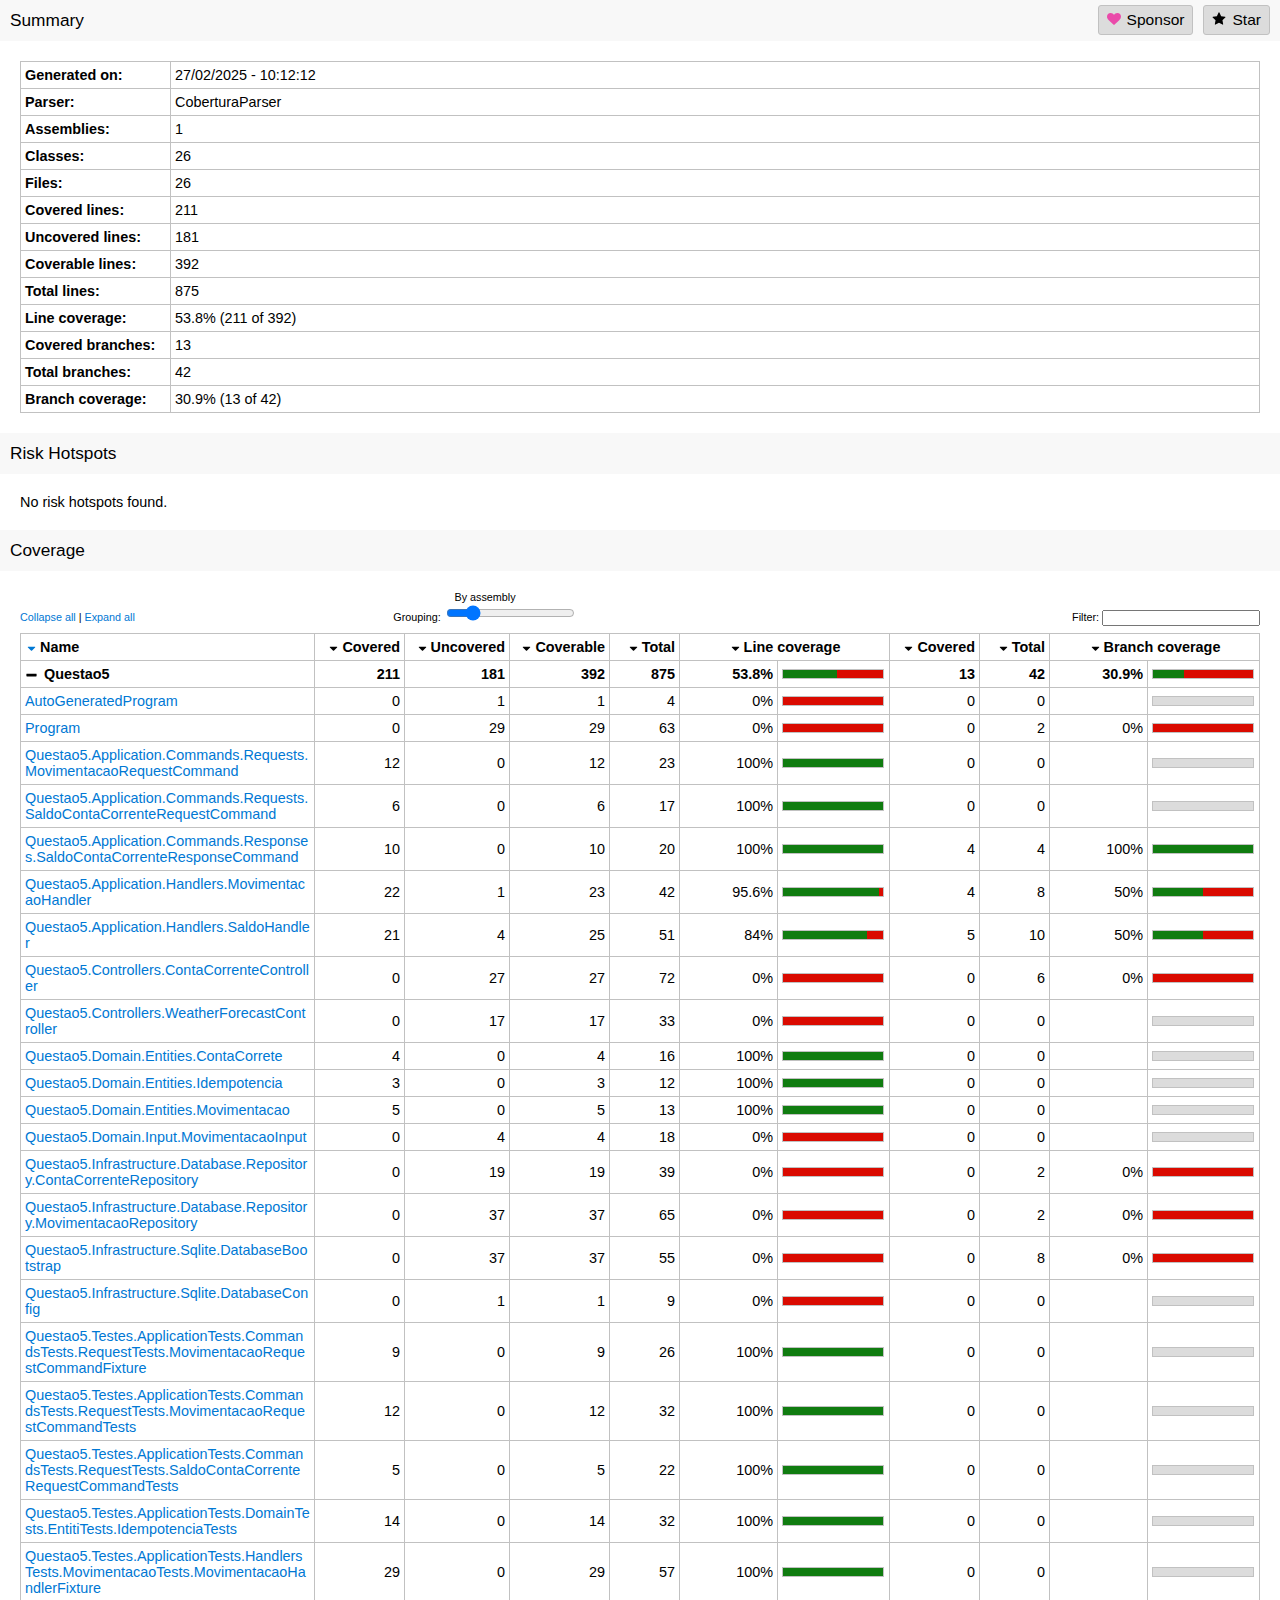
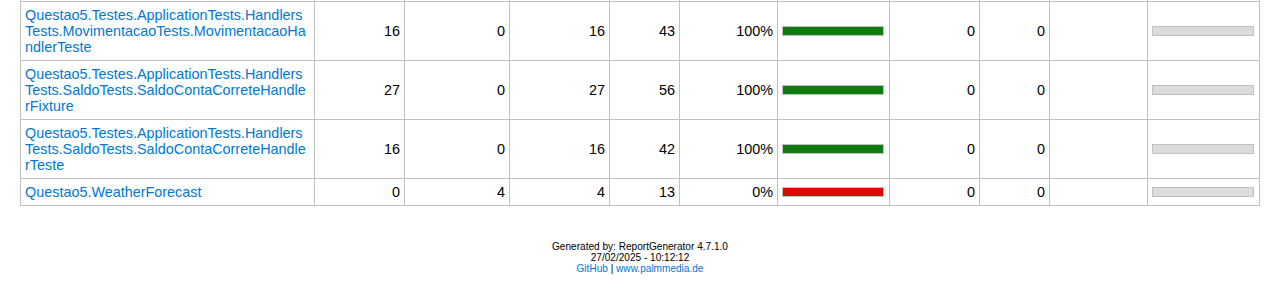
==== commit 6ef3f054: "updated version" ====
--- a/Questao5/bin/Debug/net6.0/fine-code-coverage/coverage-tool-output/index.html
+++ b/Questao5/bin/Debug/net6.0/fine-code-coverage/coverage-tool-output/index.html
@@ -390,19 +390,19 @@
 <col />
 </colgroup>
 <tbody>
-<tr><th>Generated on:</th><td>08/02/2025 - 14:03:59</td></tr>
+<tr><th>Generated on:</th><td>27/02/2025 - 10:12:12</td></tr>
 <tr><th>Parser:</th><td>CoberturaParser</td></tr>
 <tr><th>Assemblies:</th><td>1</td></tr>
-<tr><th>Classes:</th><td>24</td></tr>
-<tr><th>Files:</th><td>24</td></tr>
-<tr><th>Covered lines:</th><td>158</td></tr>
-<tr><th>Uncovered lines:</th><td>233</td></tr>
-<tr><th>Coverable lines:</th><td>391</td></tr>
-<tr><th>Total lines:</th><td>840</td></tr>
-<tr><th>Line coverage:</th><td>40.4% (158 of 391)</td></tr>
+<tr><th>Classes:</th><td>26</td></tr>
+<tr><th>Files:</th><td>26</td></tr>
+<tr><th>Covered lines:</th><td>211</td></tr>
+<tr><th>Uncovered lines:</th><td>181</td></tr>
+<tr><th>Coverable lines:</th><td>392</td></tr>
+<tr><th>Total lines:</th><td>875</td></tr>
+<tr><th>Line coverage:</th><td>53.8% (211 of 392)</td></tr>
 <tr><th>Covered branches:</th><td>13</td></tr>
-<tr><th>Total branches:</th><td>52</td></tr>
-<tr><th>Branch coverage:</th><td>25% (13 of 52)</td></tr>
+<tr><th>Total branches:</th><td>42</td></tr>
+<tr><th>Branch coverage:</th><td>30.9% (13 of 42)</td></tr>
 </tbody>
 </table>
 <h1>Risk Hotspots</h1>
@@ -427,35 +427,37 @@
 </colgroup>
 <thead><tr><th>Name</th><th class="right">Covered</th><th class="right">Uncovered</th><th class="right">Coverable</th><th class="right">Total</th><th class="center" colspan="2">Line coverage</th><th class="right">Covered</th><th class="right">Total</th><th class="center" colspan="2">Branch coverage</th></tr></thead>
 <tbody>
-<tr><th>Questao5</th><th class="right">158</th><th class="right">233</th><th class="right">391</th><th class="right">840</th><th title="LineCoverage: 158/391" class="right">40.4%</th><th><table class="coverage"><tr><td class="green covered40">&nbsp;</td><td class="red covered60">&nbsp;</td></tr></table></th><th class="right">13</th><th class="right">52</th><th class="right" title="13/52">25%</th><th><table class="coverage"><tr><td class="green covered25">&nbsp;</td><td class="red covered75">&nbsp;</td></tr></table></th></tr>
+<tr><th>Questao5</th><th class="right">211</th><th class="right">181</th><th class="right">392</th><th class="right">875</th><th title="LineCoverage: 211/392" class="right">53.8%</th><th><table class="coverage"><tr><td class="green covered54">&nbsp;</td><td class="red covered46">&nbsp;</td></tr></table></th><th class="right">13</th><th class="right">42</th><th class="right" title="13/42">30.9%</th><th><table class="coverage"><tr><td class="green covered31">&nbsp;</td><td class="red covered69">&nbsp;</td></tr></table></th></tr>
 <tr><td><a href="Questao5_AutoGeneratedProgram.html">AutoGeneratedProgram</a></td><td class="right">0</td><td class="right">1</td><td class="right">1</td><td class="right">4</td><td title="LineCoverage: 0/1" class="right">0%</td><td><table class="coverage"><tr><td class="red covered100">&nbsp;</td></tr></table></td><td class="right">0</td><td class="right">0</td><td class="right" title="-"></td><td><table class="coverage"><tr><td class="gray covered100">&nbsp;</td></tr></table></td></tr>
-<tr><td><a href="Questao5_Program.html">Program</a></td><td class="right">0</td><td class="right">21</td><td class="right">21</td><td class="right">57</td><td title="LineCoverage: 0/21" class="right">0%</td><td><table class="coverage"><tr><td class="red covered100">&nbsp;</td></tr></table></td><td class="right">0</td><td class="right">2</td><td class="right" title="0/2">0%</td><td><table class="coverage"><tr><td class="red covered100">&nbsp;</td></tr></table></td></tr>
-<tr><td><a href="Questao5_MovimentacaoRequestCommand.html">Questao5.Application.Commands.Requests.MovimentacaoRequestCommand</a></td><td class="right">5</td><td class="right">7</td><td class="right">12</td><td class="right">23</td><td title="LineCoverage: 5/12" class="right">41.6%</td><td><table class="coverage"><tr><td class="green covered42">&nbsp;</td><td class="red covered58">&nbsp;</td></tr></table></td><td class="right">0</td><td class="right">0</td><td class="right" title="-"></td><td><table class="coverage"><tr><td class="gray covered100">&nbsp;</td></tr></table></td></tr>
-<tr><td><a href="Questao5_SaldoContaCorrenteRequestCommand.html">Questao5.Application.Commands.Requests.SaldoContaCorrenteRequestCommand</a></td><td class="right">2</td><td class="right">4</td><td class="right">6</td><td class="right">17</td><td title="LineCoverage: 2/6" class="right">33.3%</td><td><table class="coverage"><tr><td class="green covered33">&nbsp;</td><td class="red covered67">&nbsp;</td></tr></table></td><td class="right">0</td><td class="right">0</td><td class="right" title="-"></td><td><table class="coverage"><tr><td class="gray covered100">&nbsp;</td></tr></table></td></tr>
+<tr><td><a href="Questao5_Program.html">Program</a></td><td class="right">0</td><td class="right">29</td><td class="right">29</td><td class="right">63</td><td title="LineCoverage: 0/29" class="right">0%</td><td><table class="coverage"><tr><td class="red covered100">&nbsp;</td></tr></table></td><td class="right">0</td><td class="right">2</td><td class="right" title="0/2">0%</td><td><table class="coverage"><tr><td class="red covered100">&nbsp;</td></tr></table></td></tr>
+<tr><td><a href="Questao5_MovimentacaoRequestCommand.html">Questao5.Application.Commands.Requests.MovimentacaoRequestCommand</a></td><td class="right">12</td><td class="right">0</td><td class="right">12</td><td class="right">23</td><td title="LineCoverage: 12/12" class="right">100%</td><td><table class="coverage"><tr><td class="green covered100">&nbsp;</td></tr></table></td><td class="right">0</td><td class="right">0</td><td class="right" title="-"></td><td><table class="coverage"><tr><td class="gray covered100">&nbsp;</td></tr></table></td></tr>
+<tr><td><a href="Questao5_SaldoContaCorrenteRequestCommand.html">Questao5.Application.Commands.Requests.SaldoContaCorrenteRequestCommand</a></td><td class="right">6</td><td class="right">0</td><td class="right">6</td><td class="right">17</td><td title="LineCoverage: 6/6" class="right">100%</td><td><table class="coverage"><tr><td class="green covered100">&nbsp;</td></tr></table></td><td class="right">0</td><td class="right">0</td><td class="right" title="-"></td><td><table class="coverage"><tr><td class="gray covered100">&nbsp;</td></tr></table></td></tr>
 <tr><td><a href="Questao5_SaldoContaCorrenteResponseCommand.html">Questao5.Application.Commands.Responses.SaldoContaCorrenteResponseCommand</a></td><td class="right">10</td><td class="right">0</td><td class="right">10</td><td class="right">20</td><td title="LineCoverage: 10/10" class="right">100%</td><td><table class="coverage"><tr><td class="green covered100">&nbsp;</td></tr></table></td><td class="right">4</td><td class="right">4</td><td class="right" title="4/4">100%</td><td><table class="coverage"><tr><td class="green covered100">&nbsp;</td></tr></table></td></tr>
-<tr><td><a href="Questao5_MovimentacaoHandler.html">Questao5.Application.Handlers.MovimentacaoHandler</a></td><td class="right">23</td><td class="right">1</td><td class="right">24</td><td class="right">44</td><td title="LineCoverage: 23/24" class="right">95.8%</td><td><table class="coverage"><tr><td class="green covered96">&nbsp;</td><td class="red covered4">&nbsp;</td></tr></table></td><td class="right">4</td><td class="right">8</td><td class="right" title="4/8">50%</td><td><table class="coverage"><tr><td class="green covered50">&nbsp;</td><td class="red covered50">&nbsp;</td></tr></table></td></tr>
-<tr><td><a href="Questao5_SaldoContaCorreteHandler.html">Questao5.Application.Handlers.SaldoContaCorreteHandler</a></td><td class="right">21</td><td class="right">4</td><td class="right">25</td><td class="right">51</td><td title="LineCoverage: 21/25" class="right">84%</td><td><table class="coverage"><tr><td class="green covered84">&nbsp;</td><td class="red covered16">&nbsp;</td></tr></table></td><td class="right">5</td><td class="right">10</td><td class="right" title="5/10">50%</td><td><table class="coverage"><tr><td class="green covered50">&nbsp;</td><td class="red covered50">&nbsp;</td></tr></table></td></tr>
-<tr><td><a href="Questao5_RegisterApplication.html">Questao5.Application.RegisterApplication</a></td><td class="right">0</td><td class="right">5</td><td class="right">5</td><td class="right">17</td><td title="LineCoverage: 0/5" class="right">0%</td><td><table class="coverage"><tr><td class="red covered100">&nbsp;</td></tr></table></td><td class="right">0</td><td class="right">0</td><td class="right" title="-"></td><td><table class="coverage"><tr><td class="gray covered100">&nbsp;</td></tr></table></td></tr>
-<tr><td><a href="Questao5_ContaCorrenteController.html">Questao5.Controllers.ContaCorrenteController</a></td><td class="right">0</td><td class="right">27</td><td class="right">27</td><td class="right">62</td><td title="LineCoverage: 0/27" class="right">0%</td><td><table class="coverage"><tr><td class="red covered100">&nbsp;</td></tr></table></td><td class="right">0</td><td class="right">6</td><td class="right" title="0/6">0%</td><td><table class="coverage"><tr><td class="red covered100">&nbsp;</td></tr></table></td></tr>
+<tr><td><a href="Questao5_MovimentacaoHandler.html">Questao5.Application.Handlers.MovimentacaoHandler</a></td><td class="right">22</td><td class="right">1</td><td class="right">23</td><td class="right">42</td><td title="LineCoverage: 22/23" class="right">95.6%</td><td><table class="coverage"><tr><td class="green covered96">&nbsp;</td><td class="red covered4">&nbsp;</td></tr></table></td><td class="right">4</td><td class="right">8</td><td class="right" title="4/8">50%</td><td><table class="coverage"><tr><td class="green covered50">&nbsp;</td><td class="red covered50">&nbsp;</td></tr></table></td></tr>
+<tr><td><a href="Questao5_SaldoHandler.html">Questao5.Application.Handlers.SaldoHandler</a></td><td class="right">21</td><td class="right">4</td><td class="right">25</td><td class="right">51</td><td title="LineCoverage: 21/25" class="right">84%</td><td><table class="coverage"><tr><td class="green covered84">&nbsp;</td><td class="red covered16">&nbsp;</td></tr></table></td><td class="right">5</td><td class="right">10</td><td class="right" title="5/10">50%</td><td><table class="coverage"><tr><td class="green covered50">&nbsp;</td><td class="red covered50">&nbsp;</td></tr></table></td></tr>
+<tr><td><a href="Questao5_ContaCorrenteController.html">Questao5.Controllers.ContaCorrenteController</a></td><td class="right">0</td><td class="right">27</td><td class="right">27</td><td class="right">72</td><td title="LineCoverage: 0/27" class="right">0%</td><td><table class="coverage"><tr><td class="red covered100">&nbsp;</td></tr></table></td><td class="right">0</td><td class="right">6</td><td class="right" title="0/6">0%</td><td><table class="coverage"><tr><td class="red covered100">&nbsp;</td></tr></table></td></tr>
 <tr><td><a href="Questao5_WeatherForecastController.html">Questao5.Controllers.WeatherForecastController</a></td><td class="right">0</td><td class="right">17</td><td class="right">17</td><td class="right">33</td><td title="LineCoverage: 0/17" class="right">0%</td><td><table class="coverage"><tr><td class="red covered100">&nbsp;</td></tr></table></td><td class="right">0</td><td class="right">0</td><td class="right" title="-"></td><td><table class="coverage"><tr><td class="gray covered100">&nbsp;</td></tr></table></td></tr>
 <tr><td><a href="Questao5_ContaCorrete.html">Questao5.Domain.Entities.ContaCorrete</a></td><td class="right">4</td><td class="right">0</td><td class="right">4</td><td class="right">16</td><td title="LineCoverage: 4/4" class="right">100%</td><td><table class="coverage"><tr><td class="green covered100">&nbsp;</td></tr></table></td><td class="right">0</td><td class="right">0</td><td class="right" title="-"></td><td><table class="coverage"><tr><td class="gray covered100">&nbsp;</td></tr></table></td></tr>
-<tr><td><a href="Questao5_Idempotencia.html">Questao5.Domain.Entities.Idempotencia</a></td><td class="right">0</td><td class="right">3</td><td class="right">3</td><td class="right">12</td><td title="LineCoverage: 0/3" class="right">0%</td><td><table class="coverage"><tr><td class="red covered100">&nbsp;</td></tr></table></td><td class="right">0</td><td class="right">0</td><td class="right" title="-"></td><td><table class="coverage"><tr><td class="gray covered100">&nbsp;</td></tr></table></td></tr>
+<tr><td><a href="Questao5_Idempotencia.html">Questao5.Domain.Entities.Idempotencia</a></td><td class="right">3</td><td class="right">0</td><td class="right">3</td><td class="right">12</td><td title="LineCoverage: 3/3" class="right">100%</td><td><table class="coverage"><tr><td class="green covered100">&nbsp;</td></tr></table></td><td class="right">0</td><td class="right">0</td><td class="right" title="-"></td><td><table class="coverage"><tr><td class="gray covered100">&nbsp;</td></tr></table></td></tr>
 <tr><td><a href="Questao5_Movimentacao.html">Questao5.Domain.Entities.Movimentacao</a></td><td class="right">5</td><td class="right">0</td><td class="right">5</td><td class="right">13</td><td title="LineCoverage: 5/5" class="right">100%</td><td><table class="coverage"><tr><td class="green covered100">&nbsp;</td></tr></table></td><td class="right">0</td><td class="right">0</td><td class="right" title="-"></td><td><table class="coverage"><tr><td class="gray covered100">&nbsp;</td></tr></table></td></tr>
 <tr><td><a href="Questao5_MovimentacaoInput.html">Questao5.Domain.Input.MovimentacaoInput</a></td><td class="right">0</td><td class="right">4</td><td class="right">4</td><td class="right">18</td><td title="LineCoverage: 0/4" class="right">0%</td><td><table class="coverage"><tr><td class="red covered100">&nbsp;</td></tr></table></td><td class="right">0</td><td class="right">0</td><td class="right" title="-"></td><td><table class="coverage"><tr><td class="gray covered100">&nbsp;</td></tr></table></td></tr>
 <tr><td><a href="Questao5_ContaCorrenteRepository.html">Questao5.Infrastructure.Database.Repository.ContaCorrenteRepository</a></td><td class="right">0</td><td class="right">19</td><td class="right">19</td><td class="right">39</td><td title="LineCoverage: 0/19" class="right">0%</td><td><table class="coverage"><tr><td class="red covered100">&nbsp;</td></tr></table></td><td class="right">0</td><td class="right">2</td><td class="right" title="0/2">0%</td><td><table class="coverage"><tr><td class="red covered100">&nbsp;</td></tr></table></td></tr>
 <tr><td><a href="Questao5_MovimentacaoRepository.html">Questao5.Infrastructure.Database.Repository.MovimentacaoRepository</a></td><td class="right">0</td><td class="right">37</td><td class="right">37</td><td class="right">65</td><td title="LineCoverage: 0/37" class="right">0%</td><td><table class="coverage"><tr><td class="red covered100">&nbsp;</td></tr></table></td><td class="right">0</td><td class="right">2</td><td class="right" title="0/2">0%</td><td><table class="coverage"><tr><td class="red covered100">&nbsp;</td></tr></table></td></tr>
-<tr><td><a href="Questao5_IdempotenciaMiddleware.html">Questao5.Infrastructure.Middleware.IdempotenciaMiddleware</a></td><td class="right">0</td><td class="right">41</td><td class="right">41</td><td class="right">74</td><td title="LineCoverage: 0/41" class="right">0%</td><td><table class="coverage"><tr><td class="red covered100">&nbsp;</td></tr></table></td><td class="right">0</td><td class="right">10</td><td class="right" title="0/10">0%</td><td><table class="coverage"><tr><td class="red covered100">&nbsp;</td></tr></table></td></tr>
 <tr><td><a href="Questao5_DatabaseBootstrap.html">Questao5.Infrastructure.Sqlite.DatabaseBootstrap</a></td><td class="right">0</td><td class="right">37</td><td class="right">37</td><td class="right">55</td><td title="LineCoverage: 0/37" class="right">0%</td><td><table class="coverage"><tr><td class="red covered100">&nbsp;</td></tr></table></td><td class="right">0</td><td class="right">8</td><td class="right" title="0/8">0%</td><td><table class="coverage"><tr><td class="red covered100">&nbsp;</td></tr></table></td></tr>
 <tr><td><a href="Questao5_DatabaseConfig.html">Questao5.Infrastructure.Sqlite.DatabaseConfig</a></td><td class="right">0</td><td class="right">1</td><td class="right">1</td><td class="right">9</td><td title="LineCoverage: 0/1" class="right">0%</td><td><table class="coverage"><tr><td class="red covered100">&nbsp;</td></tr></table></td><td class="right">0</td><td class="right">0</td><td class="right" title="-"></td><td><table class="coverage"><tr><td class="gray covered100">&nbsp;</td></tr></table></td></tr>
-<tr><td><a href="Questao5_MovimentacaoHandlerFixture.html">Questao5.Testes.Handlers.MovimentacaoHandlerFixture</a></td><td class="right">29</td><td class="right">0</td><td class="right">29</td><td class="right">57</td><td title="LineCoverage: 29/29" class="right">100%</td><td><table class="coverage"><tr><td class="green covered100">&nbsp;</td></tr></table></td><td class="right">0</td><td class="right">0</td><td class="right" title="-"></td><td><table class="coverage"><tr><td class="gray covered100">&nbsp;</td></tr></table></td></tr>
-<tr><td><a href="Questao5_MovimentacaoHandlerTeste.html">Questao5.Testes.Handlers.MovimentacaoHandlerTeste</a></td><td class="right">16</td><td class="right">0</td><td class="right">16</td><td class="right">43</td><td title="LineCoverage: 16/16" class="right">100%</td><td><table class="coverage"><tr><td class="green covered100">&nbsp;</td></tr></table></td><td class="right">0</td><td class="right">0</td><td class="right" title="-"></td><td><table class="coverage"><tr><td class="gray covered100">&nbsp;</td></tr></table></td></tr>
-<tr><td><a href="Questao5_SaldoContaCorreteHandlerFixture.html">Questao5.Testes.Handlers.SaldoContaCorreteHandlerFixture</a></td><td class="right">27</td><td class="right">0</td><td class="right">27</td><td class="right">56</td><td title="LineCoverage: 27/27" class="right">100%</td><td><table class="coverage"><tr><td class="green covered100">&nbsp;</td></tr></table></td><td class="right">0</td><td class="right">0</td><td class="right" title="-"></td><td><table class="coverage"><tr><td class="gray covered100">&nbsp;</td></tr></table></td></tr>
-<tr><td><a href="Questao5_SaldoContaCorreteHandlerTeste.html">Questao5.Testes.Handlers.SaldoContaCorreteHandlerTeste</a></td><td class="right">16</td><td class="right">0</td><td class="right">16</td><td class="right">42</td><td title="LineCoverage: 16/16" class="right">100%</td><td><table class="coverage"><tr><td class="green covered100">&nbsp;</td></tr></table></td><td class="right">0</td><td class="right">0</td><td class="right" title="-"></td><td><table class="coverage"><tr><td class="gray covered100">&nbsp;</td></tr></table></td></tr>
+<tr><td><a href="Questao5_MovimentacaoRequestCommandFixture.html">Questao5.Testes.ApplicationTests.CommandsTests.RequestTests.MovimentacaoRequestCommandFixture</a></td><td class="right">9</td><td class="right">0</td><td class="right">9</td><td class="right">26</td><td title="LineCoverage: 9/9" class="right">100%</td><td><table class="coverage"><tr><td class="green covered100">&nbsp;</td></tr></table></td><td class="right">0</td><td class="right">0</td><td class="right" title="-"></td><td><table class="coverage"><tr><td class="gray covered100">&nbsp;</td></tr></table></td></tr>
+<tr><td><a href="Questao5_MovimentacaoRequestCommandTests.html">Questao5.Testes.ApplicationTests.CommandsTests.RequestTests.MovimentacaoRequestCommandTests</a></td><td class="right">12</td><td class="right">0</td><td class="right">12</td><td class="right">32</td><td title="LineCoverage: 12/12" class="right">100%</td><td><table class="coverage"><tr><td class="green covered100">&nbsp;</td></tr></table></td><td class="right">0</td><td class="right">0</td><td class="right" title="-"></td><td><table class="coverage"><tr><td class="gray covered100">&nbsp;</td></tr></table></td></tr>
+<tr><td><a href="Questao5_SaldoContaCorrenteRequestCommandTests.html">Questao5.Testes.ApplicationTests.CommandsTests.RequestTests.SaldoContaCorrenteRequestCommandTests</a></td><td class="right">5</td><td class="right">0</td><td class="right">5</td><td class="right">22</td><td title="LineCoverage: 5/5" class="right">100%</td><td><table class="coverage"><tr><td class="green covered100">&nbsp;</td></tr></table></td><td class="right">0</td><td class="right">0</td><td class="right" title="-"></td><td><table class="coverage"><tr><td class="gray covered100">&nbsp;</td></tr></table></td></tr>
+<tr><td><a href="Questao5_IdempotenciaTests.html">Questao5.Testes.ApplicationTests.DomainTests.EntitiTests.IdempotenciaTests</a></td><td class="right">14</td><td class="right">0</td><td class="right">14</td><td class="right">32</td><td title="LineCoverage: 14/14" class="right">100%</td><td><table class="coverage"><tr><td class="green covered100">&nbsp;</td></tr></table></td><td class="right">0</td><td class="right">0</td><td class="right" title="-"></td><td><table class="coverage"><tr><td class="gray covered100">&nbsp;</td></tr></table></td></tr>
+<tr><td><a href="Questao5_MovimentacaoHandlerFixture.html">Questao5.Testes.ApplicationTests.HandlersTests.MovimentacaoTests.MovimentacaoHandlerFixture</a></td><td class="right">29</td><td class="right">0</td><td class="right">29</td><td class="right">57</td><td title="LineCoverage: 29/29" class="right">100%</td><td><table class="coverage"><tr><td class="green covered100">&nbsp;</td></tr></table></td><td class="right">0</td><td class="right">0</td><td class="right" title="-"></td><td><table class="coverage"><tr><td class="gray covered100">&nbsp;</td></tr></table></td></tr>
+<tr><td><a href="Questao5_MovimentacaoHandlerTeste.html">Questao5.Testes.ApplicationTests.HandlersTests.MovimentacaoTests.MovimentacaoHandlerTeste</a></td><td class="right">16</td><td class="right">0</td><td class="right">16</td><td class="right">43</td><td title="LineCoverage: 16/16" class="right">100%</td><td><table class="coverage"><tr><td class="green covered100">&nbsp;</td></tr></table></td><td class="right">0</td><td class="right">0</td><td class="right" title="-"></td><td><table class="coverage"><tr><td class="gray covered100">&nbsp;</td></tr></table></td></tr>
+<tr><td><a href="Questao5_SaldoContaCorreteHandlerFixture.html">Questao5.Testes.ApplicationTests.HandlersTests.SaldoTests.SaldoContaCorreteHandlerFixture</a></td><td class="right">27</td><td class="right">0</td><td class="right">27</td><td class="right">56</td><td title="LineCoverage: 27/27" class="right">100%</td><td><table class="coverage"><tr><td class="green covered100">&nbsp;</td></tr></table></td><td class="right">0</td><td class="right">0</td><td class="right" title="-"></td><td><table class="coverage"><tr><td class="gray covered100">&nbsp;</td></tr></table></td></tr>
+<tr><td><a href="Questao5_SaldoContaCorreteHandlerTeste.html">Questao5.Testes.ApplicationTests.HandlersTests.SaldoTests.SaldoContaCorreteHandlerTeste</a></td><td class="right">16</td><td class="right">0</td><td class="right">16</td><td class="right">42</td><td title="LineCoverage: 16/16" class="right">100%</td><td><table class="coverage"><tr><td class="green covered100">&nbsp;</td></tr></table></td><td class="right">0</td><td class="right">0</td><td class="right" title="-"></td><td><table class="coverage"><tr><td class="gray covered100">&nbsp;</td></tr></table></td></tr>
 <tr><td><a href="Questao5_WeatherForecast.html">Questao5.WeatherForecast</a></td><td class="right">0</td><td class="right">4</td><td class="right">4</td><td class="right">13</td><td title="LineCoverage: 0/4" class="right">0%</td><td><table class="coverage"><tr><td class="red covered100">&nbsp;</td></tr></table></td><td class="right">0</td><td class="right">0</td><td class="right" title="-"></td><td><table class="coverage"><tr><td class="gray covered100">&nbsp;</td></tr></table></td></tr>
 </tbody>
 </table>
 </coverage-info>
-<div class="footer">Generated by: ReportGenerator 4.7.1.0<br />08/02/2025 - 14:03:59<br /><a href="https://github.com/danielpalme/ReportGenerator">GitHub</a> | <a href="http://www.palmmedia.de">www.palmmedia.de</a></div></div></div>
+<div class="footer">Generated by: ReportGenerator 4.7.1.0<br />27/02/2025 - 10:12:12<br /><a href="https://github.com/danielpalme/ReportGenerator">GitHub</a> | <a href="http://www.palmmedia.de">www.palmmedia.de</a></div></div></div>
 <script type="text/javascript">/* <![CDATA[ */ /* Chartist.js 0.11.0
  * Copyright © 2017 Gion Kunz
  * Free to use under either the WTFPL license or the MIT license.
@@ -683,28 +685,30 @@
     "name": "Questao5",
     "classes": [
       { "name": "AutoGeneratedProgram", "rp": "Questao5_AutoGeneratedProgram.html", "cl": 0, "ucl": 1, "cal": 1, "tl": 4, "ct": "LineCoverage", "mc": "-", "cb": 0, "tb": 0, "lch": [], "bch": [], "hc": [] },
-      { "name": "Program", "rp": "Questao5_Program.html", "cl": 0, "ucl": 21, "cal": 21, "tl": 57, "ct": "LineCoverage", "mc": "-", "cb": 0, "tb": 2, "lch": [], "bch": [], "hc": [] },
-      { "name": "Questao5.Application.Commands.Requests.MovimentacaoRequestCommand", "rp": "Questao5_MovimentacaoRequestCommand.html", "cl": 5, "ucl": 7, "cal": 12, "tl": 23, "ct": "LineCoverage", "mc": "-", "cb": 0, "tb": 0, "lch": [], "bch": [], "hc": [] },
-      { "name": "Questao5.Application.Commands.Requests.SaldoContaCorrenteRequestCommand", "rp": "Questao5_SaldoContaCorrenteRequestCommand.html", "cl": 2, "ucl": 4, "cal": 6, "tl": 17, "ct": "LineCoverage", "mc": "-", "cb": 0, "tb": 0, "lch": [], "bch": [], "hc": [] },
+      { "name": "Program", "rp": "Questao5_Program.html", "cl": 0, "ucl": 29, "cal": 29, "tl": 63, "ct": "LineCoverage", "mc": "-", "cb": 0, "tb": 2, "lch": [], "bch": [], "hc": [] },
+      { "name": "Questao5.Application.Commands.Requests.MovimentacaoRequestCommand", "rp": "Questao5_MovimentacaoRequestCommand.html", "cl": 12, "ucl": 0, "cal": 12, "tl": 23, "ct": "LineCoverage", "mc": "-", "cb": 0, "tb": 0, "lch": [], "bch": [], "hc": [] },
+      { "name": "Questao5.Application.Commands.Requests.SaldoContaCorrenteRequestCommand", "rp": "Questao5_SaldoContaCorrenteRequestCommand.html", "cl": 6, "ucl": 0, "cal": 6, "tl": 17, "ct": "LineCoverage", "mc": "-", "cb": 0, "tb": 0, "lch": [], "bch": [], "hc": [] },
       { "name": "Questao5.Application.Commands.Responses.SaldoContaCorrenteResponseCommand", "rp": "Questao5_SaldoContaCorrenteResponseCommand.html", "cl": 10, "ucl": 0, "cal": 10, "tl": 20, "ct": "LineCoverage", "mc": "-", "cb": 4, "tb": 4, "lch": [], "bch": [], "hc": [] },
-      { "name": "Questao5.Application.Handlers.MovimentacaoHandler", "rp": "Questao5_MovimentacaoHandler.html", "cl": 23, "ucl": 1, "cal": 24, "tl": 44, "ct": "LineCoverage", "mc": "-", "cb": 4, "tb": 8, "lch": [], "bch": [], "hc": [] },
-      { "name": "Questao5.Application.Handlers.SaldoContaCorreteHandler", "rp": "Questao5_SaldoContaCorreteHandler.html", "cl": 21, "ucl": 4, "cal": 25, "tl": 51, "ct": "LineCoverage", "mc": "-", "cb": 5, "tb": 10, "lch": [], "bch": [], "hc": [] },
-      { "name": "Questao5.Application.RegisterApplication", "rp": "Questao5_RegisterApplication.html", "cl": 0, "ucl": 5, "cal": 5, "tl": 17, "ct": "LineCoverage", "mc": "-", "cb": 0, "tb": 0, "lch": [], "bch": [], "hc": [] },
-      { "name": "Questao5.Controllers.ContaCorrenteController", "rp": "Questao5_ContaCorrenteController.html", "cl": 0, "ucl": 27, "cal": 27, "tl": 62, "ct": "LineCoverage", "mc": "-", "cb": 0, "tb": 6, "lch": [], "bch": [], "hc": [] },
+      { "name": "Questao5.Application.Handlers.MovimentacaoHandler", "rp": "Questao5_MovimentacaoHandler.html", "cl": 22, "ucl": 1, "cal": 23, "tl": 42, "ct": "LineCoverage", "mc": "-", "cb": 4, "tb": 8, "lch": [], "bch": [], "hc": [] },
+      { "name": "Questao5.Application.Handlers.SaldoHandler", "rp": "Questao5_SaldoHandler.html", "cl": 21, "ucl": 4, "cal": 25, "tl": 51, "ct": "LineCoverage", "mc": "-", "cb": 5, "tb": 10, "lch": [], "bch": [], "hc": [] },
+      { "name": "Questao5.Controllers.ContaCorrenteController", "rp": "Questao5_ContaCorrenteController.html", "cl": 0, "ucl": 27, "cal": 27, "tl": 72, "ct": "LineCoverage", "mc": "-", "cb": 0, "tb": 6, "lch": [], "bch": [], "hc": [] },
       { "name": "Questao5.Controllers.WeatherForecastController", "rp": "Questao5_WeatherForecastController.html", "cl": 0, "ucl": 17, "cal": 17, "tl": 33, "ct": "LineCoverage", "mc": "-", "cb": 0, "tb": 0, "lch": [], "bch": [], "hc": [] },
       { "name": "Questao5.Domain.Entities.ContaCorrete", "rp": "Questao5_ContaCorrete.html", "cl": 4, "ucl": 0, "cal": 4, "tl": 16, "ct": "LineCoverage", "mc": "-", "cb": 0, "tb": 0, "lch": [], "bch": [], "hc": [] },
-      { "name": "Questao5.Domain.Entities.Idempotencia", "rp": "Questao5_Idempotencia.html", "cl": 0, "ucl": 3, "cal": 3, "tl": 12, "ct": "LineCoverage", "mc": "-", "cb": 0, "tb": 0, "lch": [], "bch": [], "hc": [] },
+      { "name": "Questao5.Domain.Entities.Idempotencia", "rp": "Questao5_Idempotencia.html", "cl": 3, "ucl": 0, "cal": 3, "tl": 12, "ct": "LineCoverage", "mc": "-", "cb": 0, "tb": 0, "lch": [], "bch": [], "hc": [] },
       { "name": "Questao5.Domain.Entities.Movimentacao", "rp": "Questao5_Movimentacao.html", "cl": 5, "ucl": 0, "cal": 5, "tl": 13, "ct": "LineCoverage", "mc": "-", "cb": 0, "tb": 0, "lch": [], "bch": [], "hc": [] },
       { "name": "Questao5.Domain.Input.MovimentacaoInput", "rp": "Questao5_MovimentacaoInput.html", "cl": 0, "ucl": 4, "cal": 4, "tl": 18, "ct": "LineCoverage", "mc": "-", "cb": 0, "tb": 0, "lch": [], "bch": [], "hc": [] },
       { "name": "Questao5.Infrastructure.Database.Repository.ContaCorrenteRepository", "rp": "Questao5_ContaCorrenteRepository.html", "cl": 0, "ucl": 19, "cal": 19, "tl": 39, "ct": "LineCoverage", "mc": "-", "cb": 0, "tb": 2, "lch": [], "bch": [], "hc": [] },
       { "name": "Questao5.Infrastructure.Database.Repository.MovimentacaoRepository", "rp": "Questao5_MovimentacaoRepository.html", "cl": 0, "ucl": 37, "cal": 37, "tl": 65, "ct": "LineCoverage", "mc": "-", "cb": 0, "tb": 2, "lch": [], "bch": [], "hc": [] },
-      { "name": "Questao5.Infrastructure.Middleware.IdempotenciaMiddleware", "rp": "Questao5_IdempotenciaMiddleware.html", "cl": 0, "ucl": 41, "cal": 41, "tl": 74, "ct": "LineCoverage", "mc": "-", "cb": 0, "tb": 10, "lch": [], "bch": [], "hc": [] },
       { "name": "Questao5.Infrastructure.Sqlite.DatabaseBootstrap", "rp": "Questao5_DatabaseBootstrap.html", "cl": 0, "ucl": 37, "cal": 37, "tl": 55, "ct": "LineCoverage", "mc": "-", "cb": 0, "tb": 8, "lch": [], "bch": [], "hc": [] },
       { "name": "Questao5.Infrastructure.Sqlite.DatabaseConfig", "rp": "Questao5_DatabaseConfig.html", "cl": 0, "ucl": 1, "cal": 1, "tl": 9, "ct": "LineCoverage", "mc": "-", "cb": 0, "tb": 0, "lch": [], "bch": [], "hc": [] },
-      { "name": "Questao5.Testes.Handlers.MovimentacaoHandlerFixture", "rp": "Questao5_MovimentacaoHandlerFixture.html", "cl": 29, "ucl": 0, "cal": 29, "tl": 57, "ct": "LineCoverage", "mc": "-", "cb": 0, "tb": 0, "lch": [], "bch": [], "hc": [] },
-      { "name": "Questao5.Testes.Handlers.MovimentacaoHandlerTeste", "rp": "Questao5_MovimentacaoHandlerTeste.html", "cl": 16, "ucl": 0, "cal": 16, "tl": 43, "ct": "LineCoverage", "mc": "-", "cb": 0, "tb": 0, "lch": [], "bch": [], "hc": [] },
-      { "name": "Questao5.Testes.Handlers.SaldoContaCorreteHandlerFixture", "rp": "Questao5_SaldoContaCorreteHandlerFixture.html", "cl": 27, "ucl": 0, "cal": 27, "tl": 56, "ct": "LineCoverage", "mc": "-", "cb": 0, "tb": 0, "lch": [], "bch": [], "hc": [] },
-      { "name": "Questao5.Testes.Handlers.SaldoContaCorreteHandlerTeste", "rp": "Questao5_SaldoContaCorreteHandlerTeste.html", "cl": 16, "ucl": 0, "cal": 16, "tl": 42, "ct": "LineCoverage", "mc": "-", "cb": 0, "tb": 0, "lch": [], "bch": [], "hc": [] },
+      { "name": "Questao5.Testes.ApplicationTests.CommandsTests.RequestTests.MovimentacaoRequestCommandFixture", "rp": "Questao5_MovimentacaoRequestCommandFixture.html", "cl": 9, "ucl": 0, "cal": 9, "tl": 26, "ct": "LineCoverage", "mc": "-", "cb": 0, "tb": 0, "lch": [], "bch": [], "hc": [] },
+      { "name": "Questao5.Testes.ApplicationTests.CommandsTests.RequestTests.MovimentacaoRequestCommandTests", "rp": "Questao5_MovimentacaoRequestCommandTests.html", "cl": 12, "ucl": 0, "cal": 12, "tl": 32, "ct": "LineCoverage", "mc": "-", "cb": 0, "tb": 0, "lch": [], "bch": [], "hc": [] },
+      { "name": "Questao5.Testes.ApplicationTests.CommandsTests.RequestTests.SaldoContaCorrenteRequestCommandTests", "rp": "Questao5_SaldoContaCorrenteRequestCommandTests.html", "cl": 5, "ucl": 0, "cal": 5, "tl": 22, "ct": "LineCoverage", "mc": "-", "cb": 0, "tb": 0, "lch": [], "bch": [], "hc": [] },
+      { "name": "Questao5.Testes.ApplicationTests.DomainTests.EntitiTests.IdempotenciaTests", "rp": "Questao5_IdempotenciaTests.html", "cl": 14, "ucl": 0, "cal": 14, "tl": 32, "ct": "LineCoverage", "mc": "-", "cb": 0, "tb": 0, "lch": [], "bch": [], "hc": [] },
+      { "name": "Questao5.Testes.ApplicationTests.HandlersTests.MovimentacaoTests.MovimentacaoHandlerFixture", "rp": "Questao5_MovimentacaoHandlerFixture.html", "cl": 29, "ucl": 0, "cal": 29, "tl": 57, "ct": "LineCoverage", "mc": "-", "cb": 0, "tb": 0, "lch": [], "bch": [], "hc": [] },
+      { "name": "Questao5.Testes.ApplicationTests.HandlersTests.MovimentacaoTests.MovimentacaoHandlerTeste", "rp": "Questao5_MovimentacaoHandlerTeste.html", "cl": 16, "ucl": 0, "cal": 16, "tl": 43, "ct": "LineCoverage", "mc": "-", "cb": 0, "tb": 0, "lch": [], "bch": [], "hc": [] },
+      { "name": "Questao5.Testes.ApplicationTests.HandlersTests.SaldoTests.SaldoContaCorreteHandlerFixture", "rp": "Questao5_SaldoContaCorreteHandlerFixture.html", "cl": 27, "ucl": 0, "cal": 27, "tl": 56, "ct": "LineCoverage", "mc": "-", "cb": 0, "tb": 0, "lch": [], "bch": [], "hc": [] },
+      { "name": "Questao5.Testes.ApplicationTests.HandlersTests.SaldoTests.SaldoContaCorreteHandlerTeste", "rp": "Questao5_SaldoContaCorreteHandlerTeste.html", "cl": 16, "ucl": 0, "cal": 16, "tl": 42, "ct": "LineCoverage", "mc": "-", "cb": 0, "tb": 0, "lch": [], "bch": [], "hc": [] },
       { "name": "Questao5.WeatherForecast", "rp": "Questao5_WeatherForecast.html", "cl": 0, "ucl": 4, "cal": 4, "tl": 13, "ct": "LineCoverage", "mc": "-", "cb": 0, "tb": 0, "lch": [], "bch": [], "hc": [] },
     ]},
 ];
